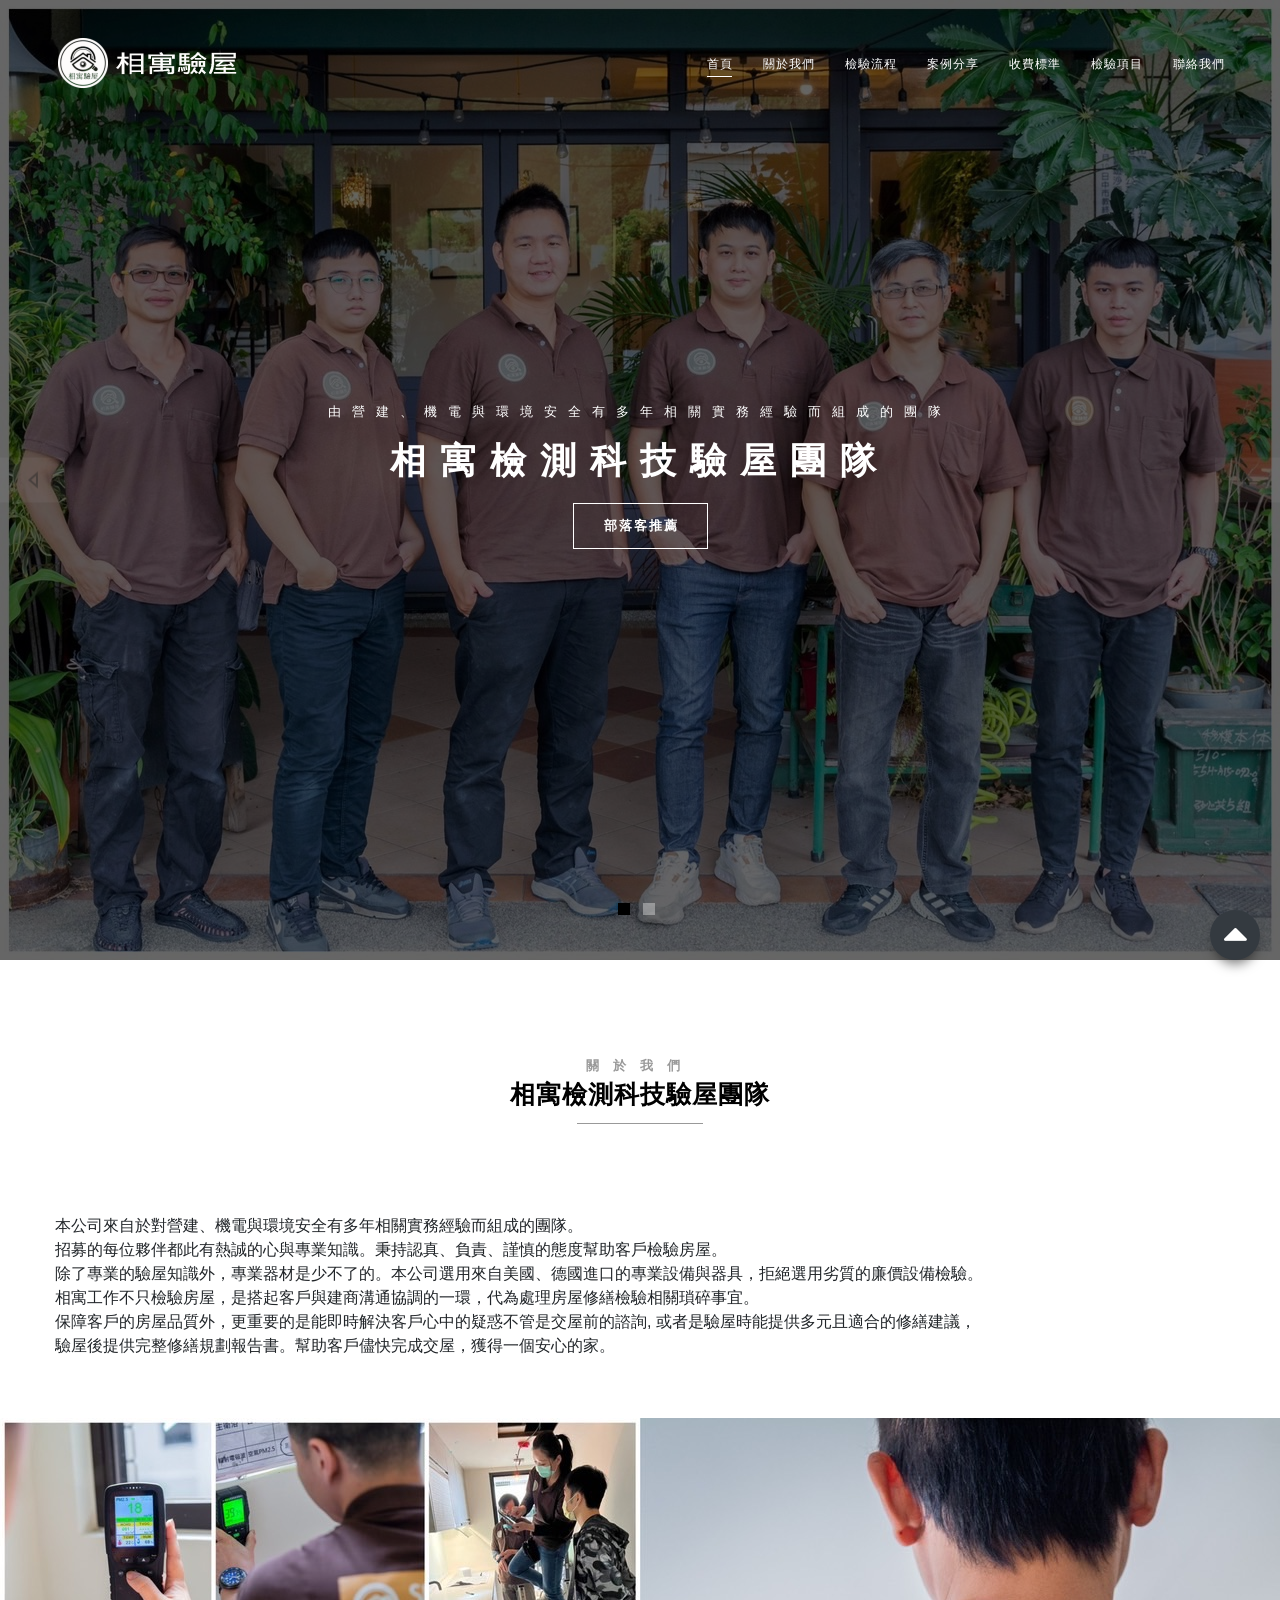
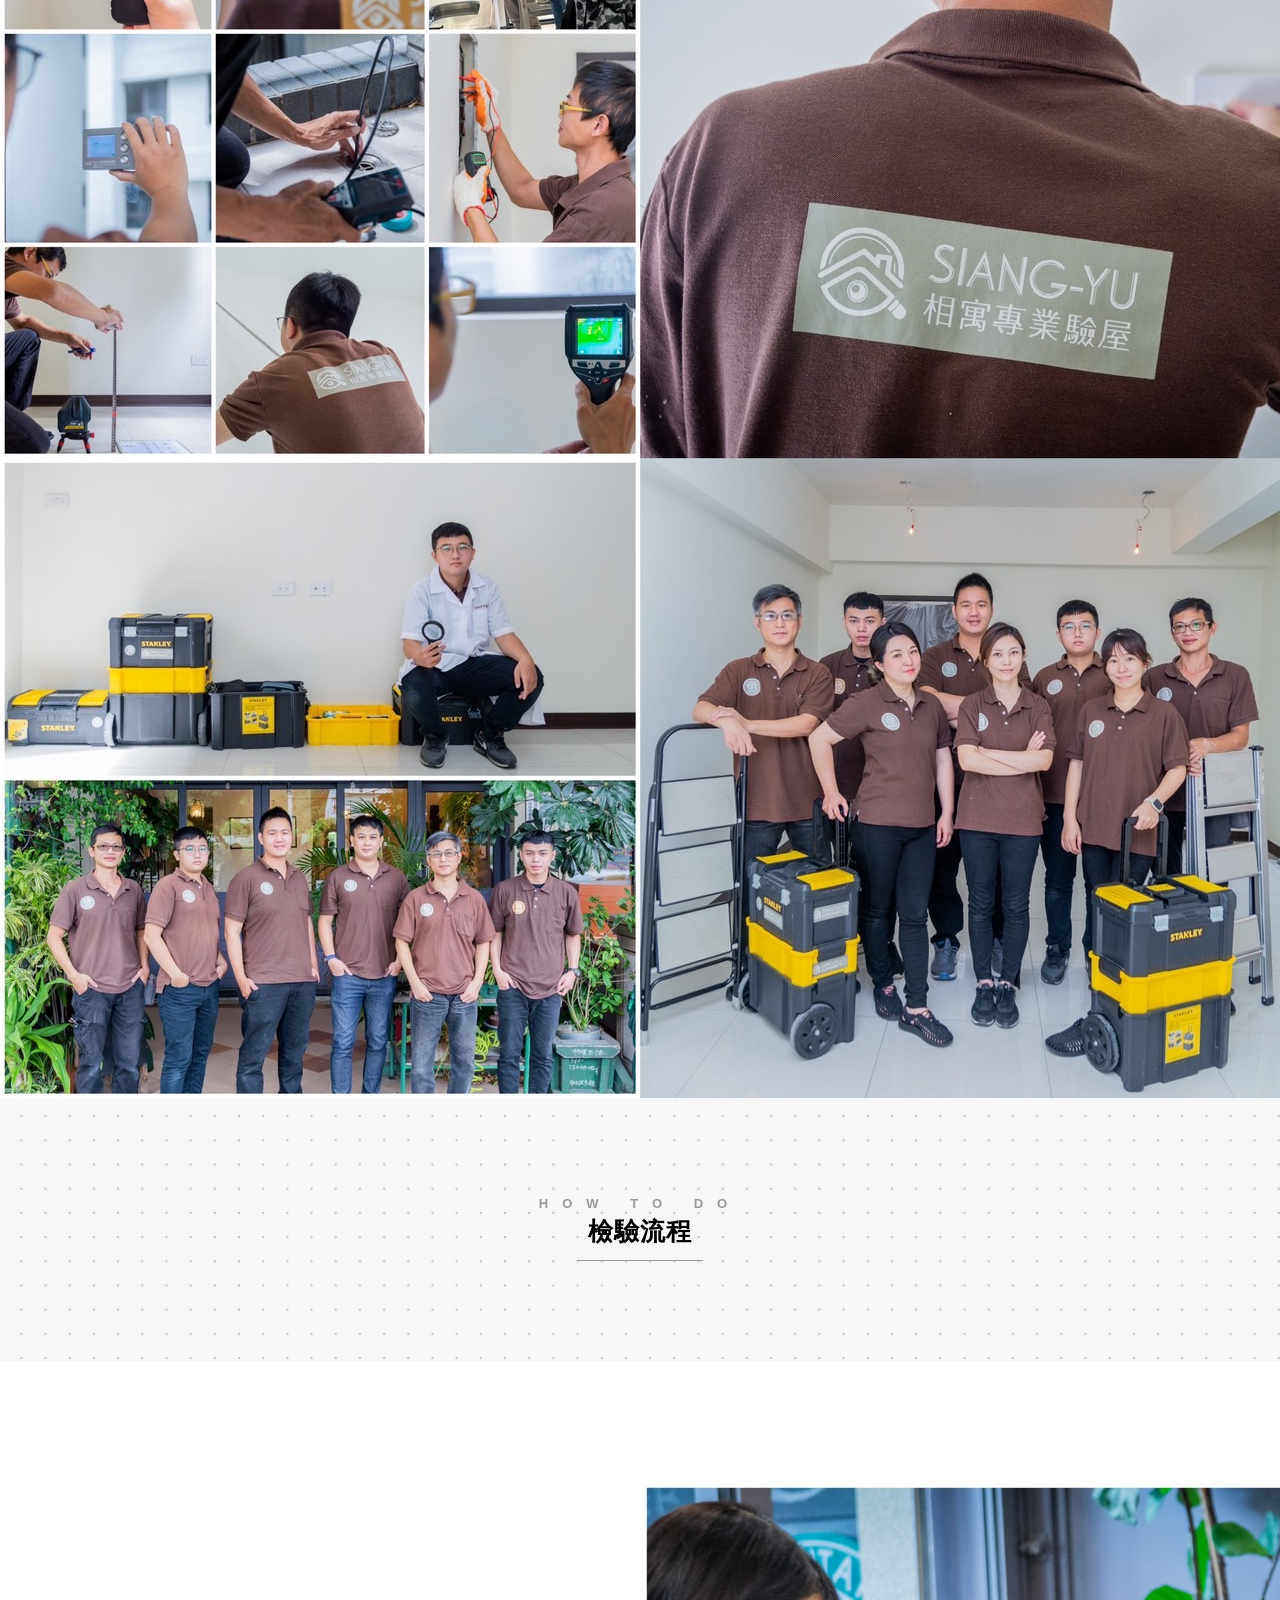
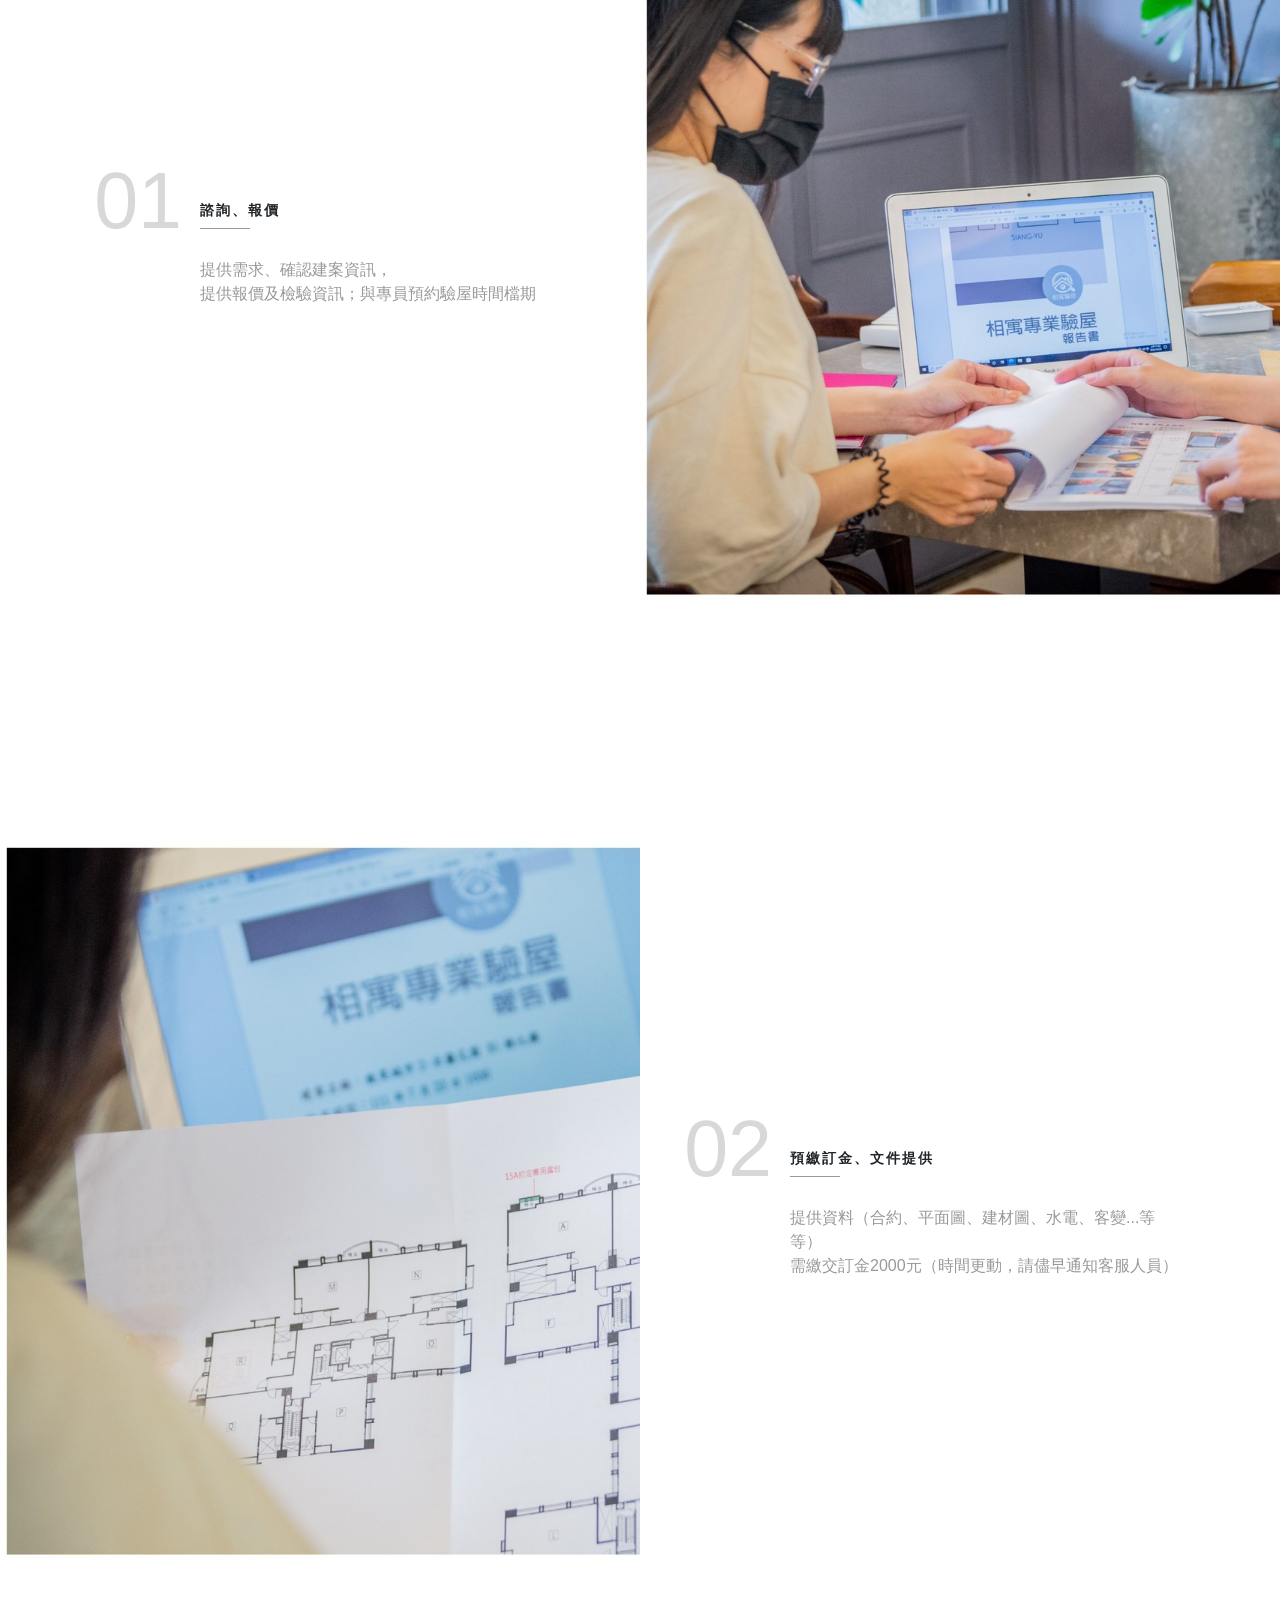
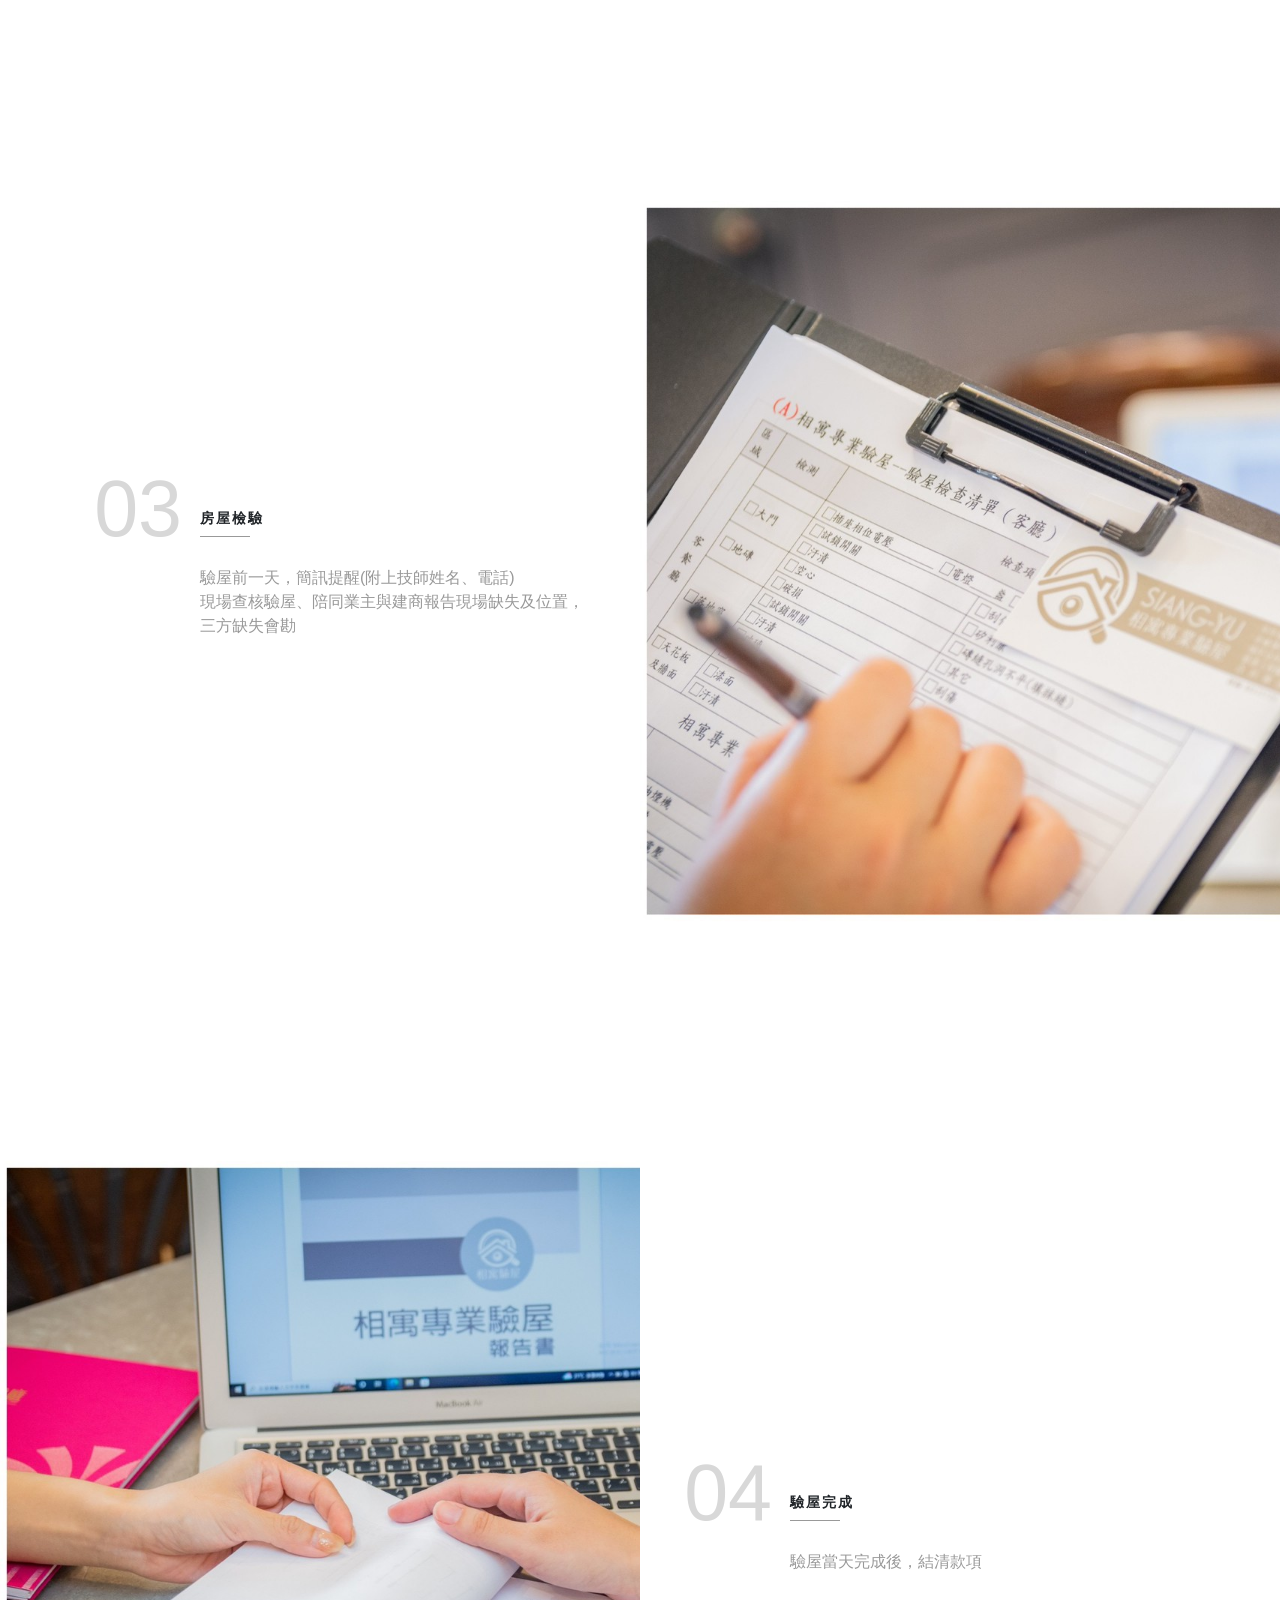
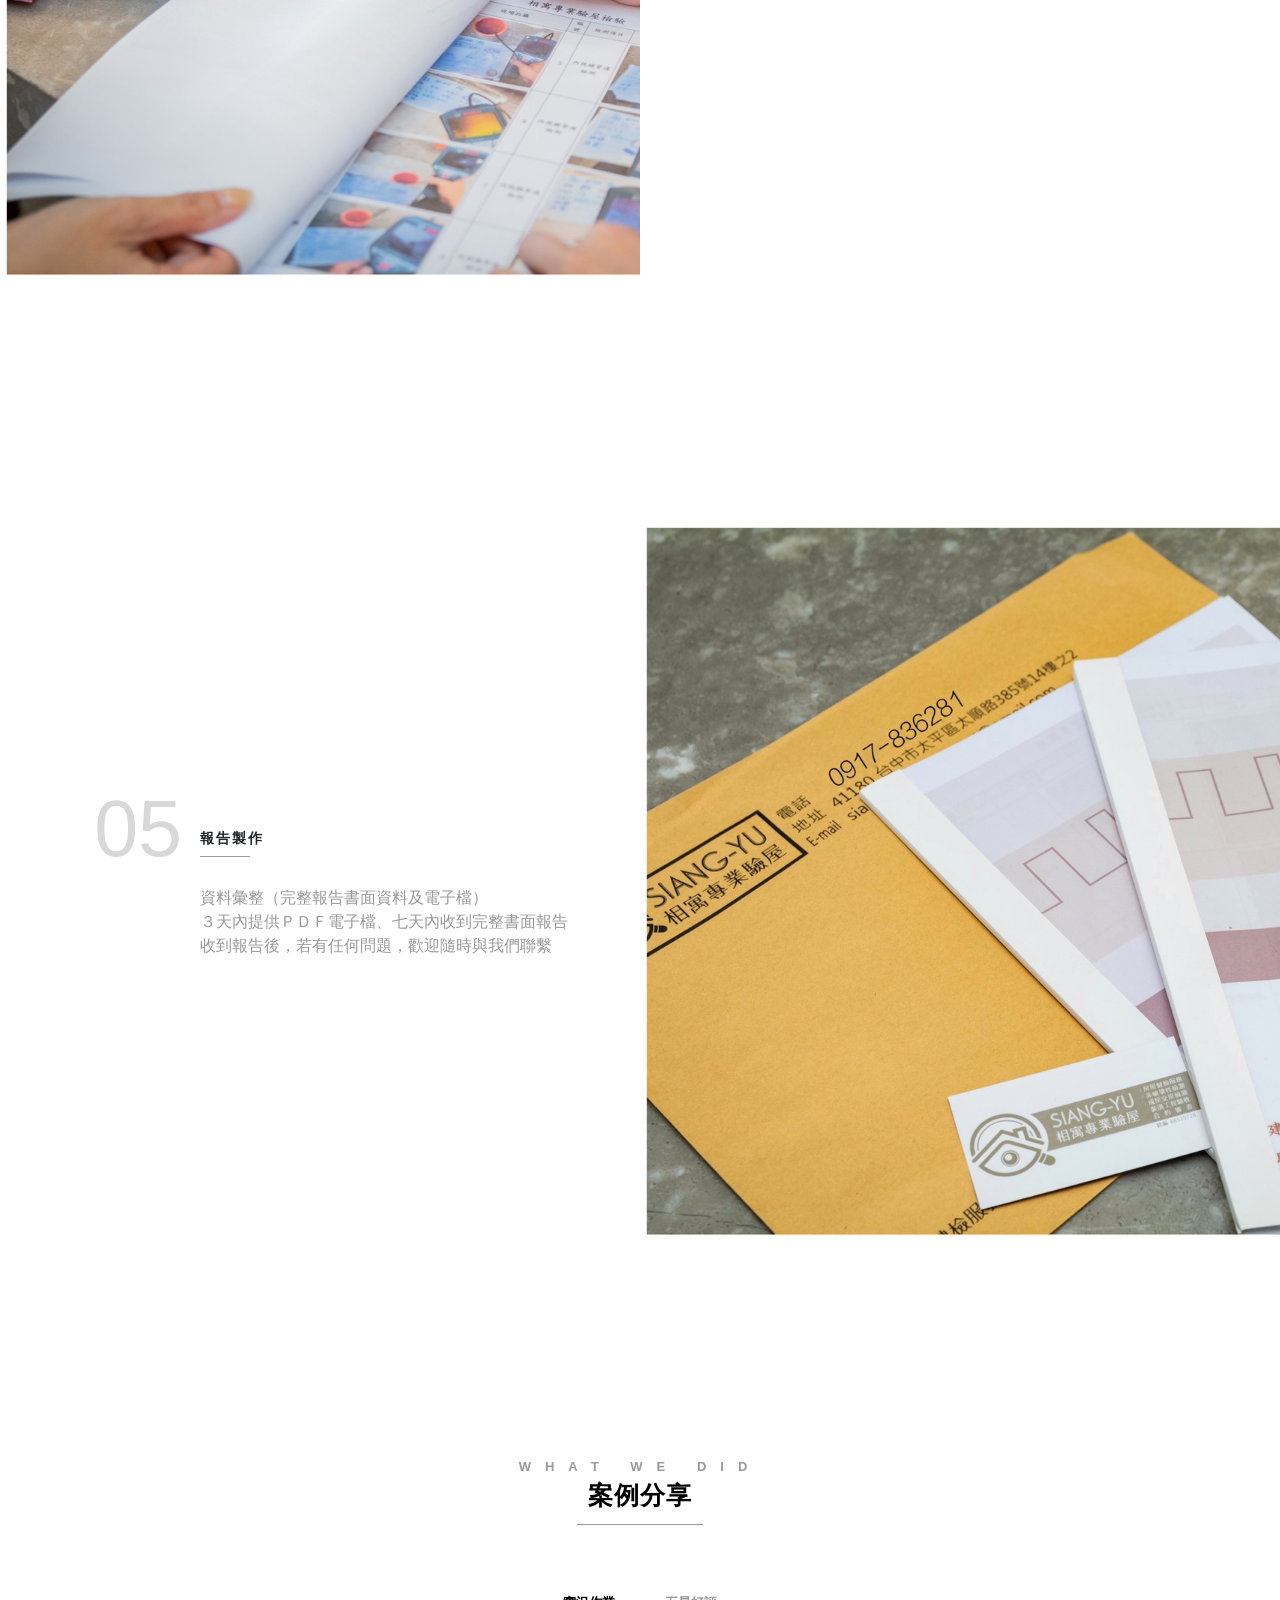
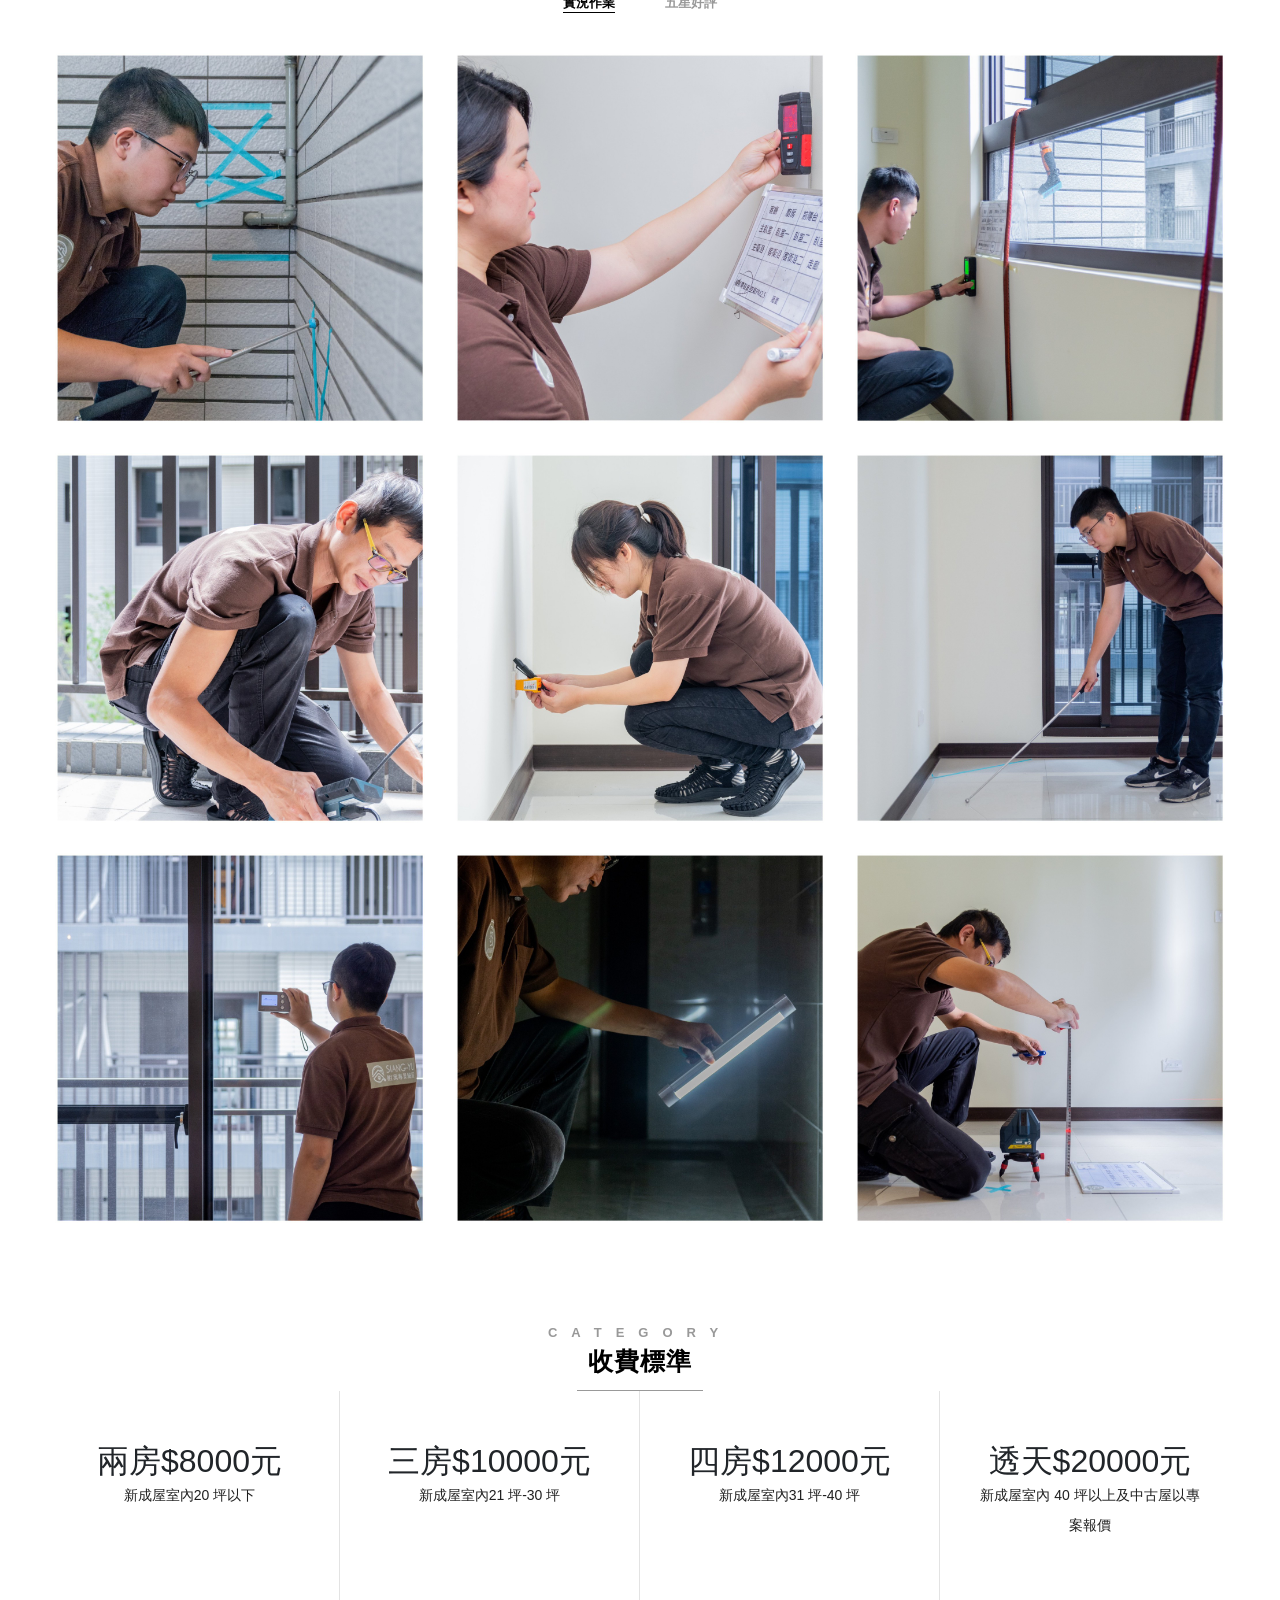
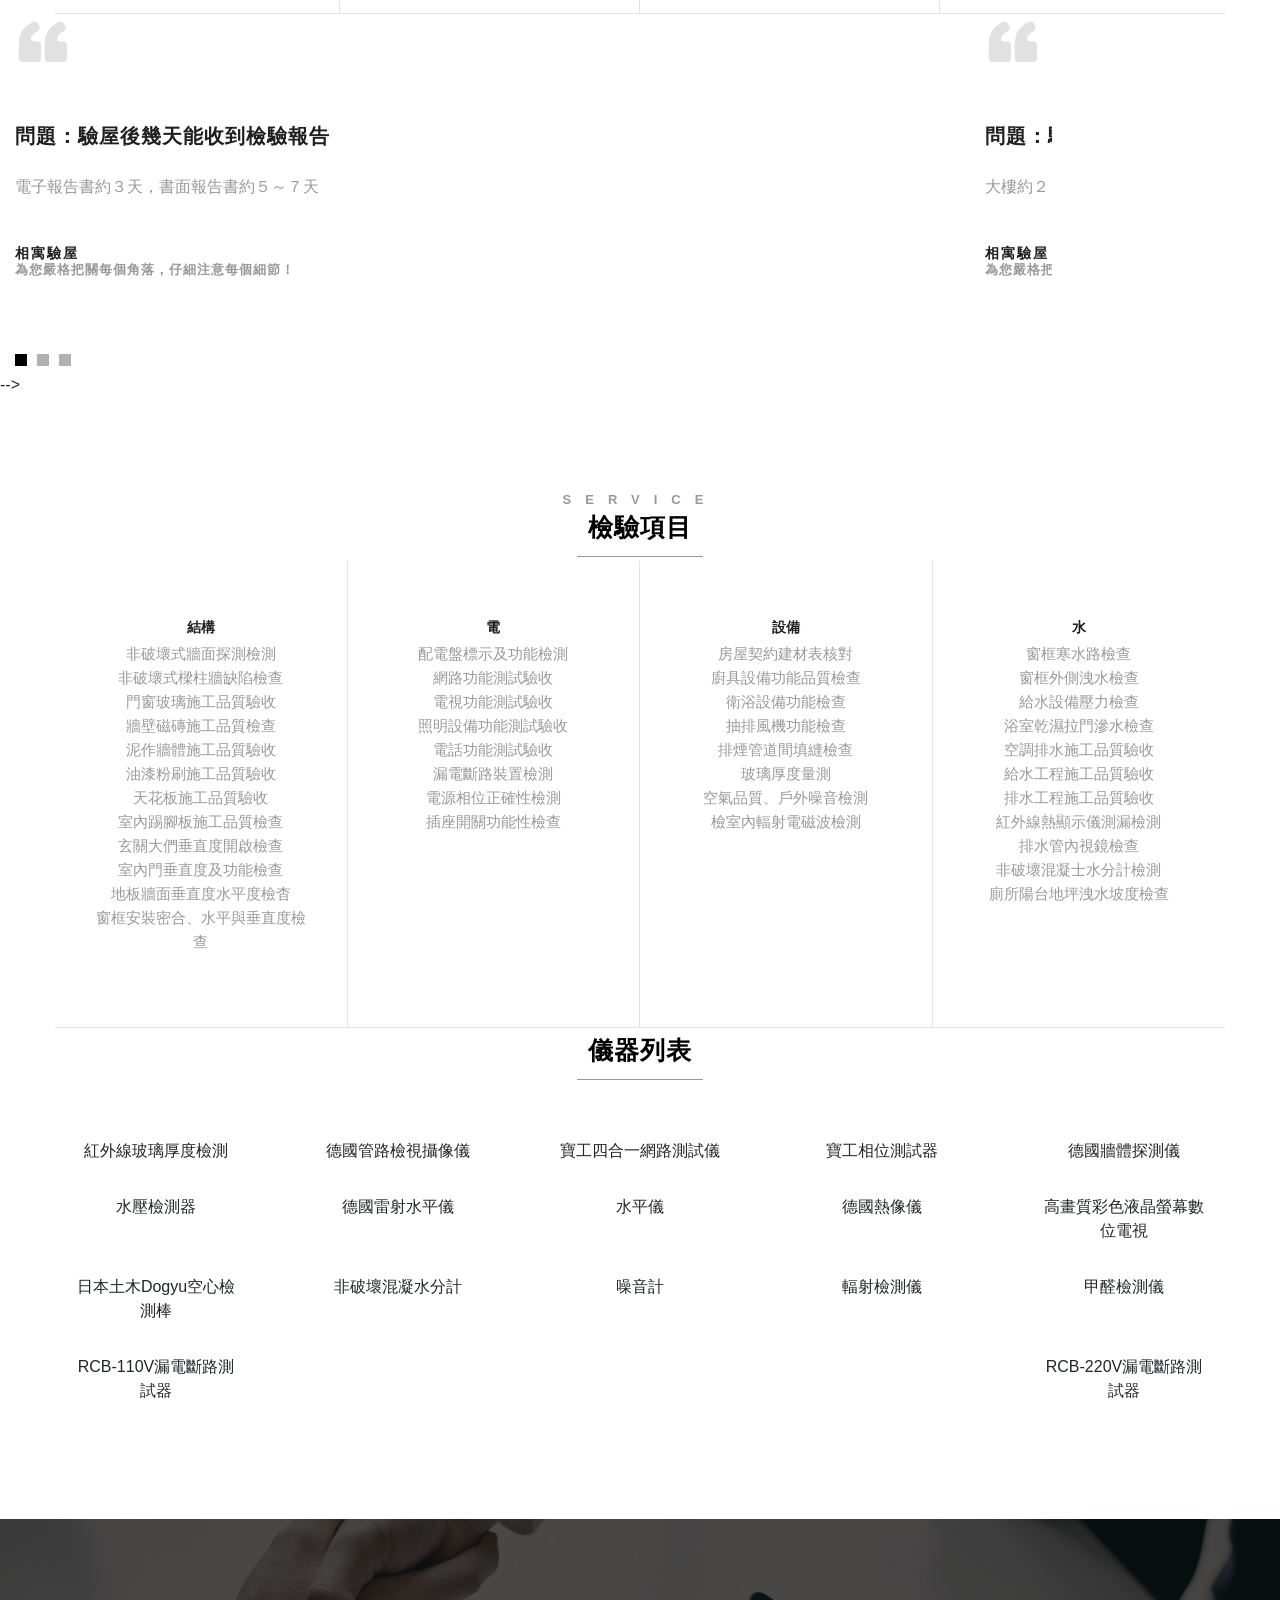
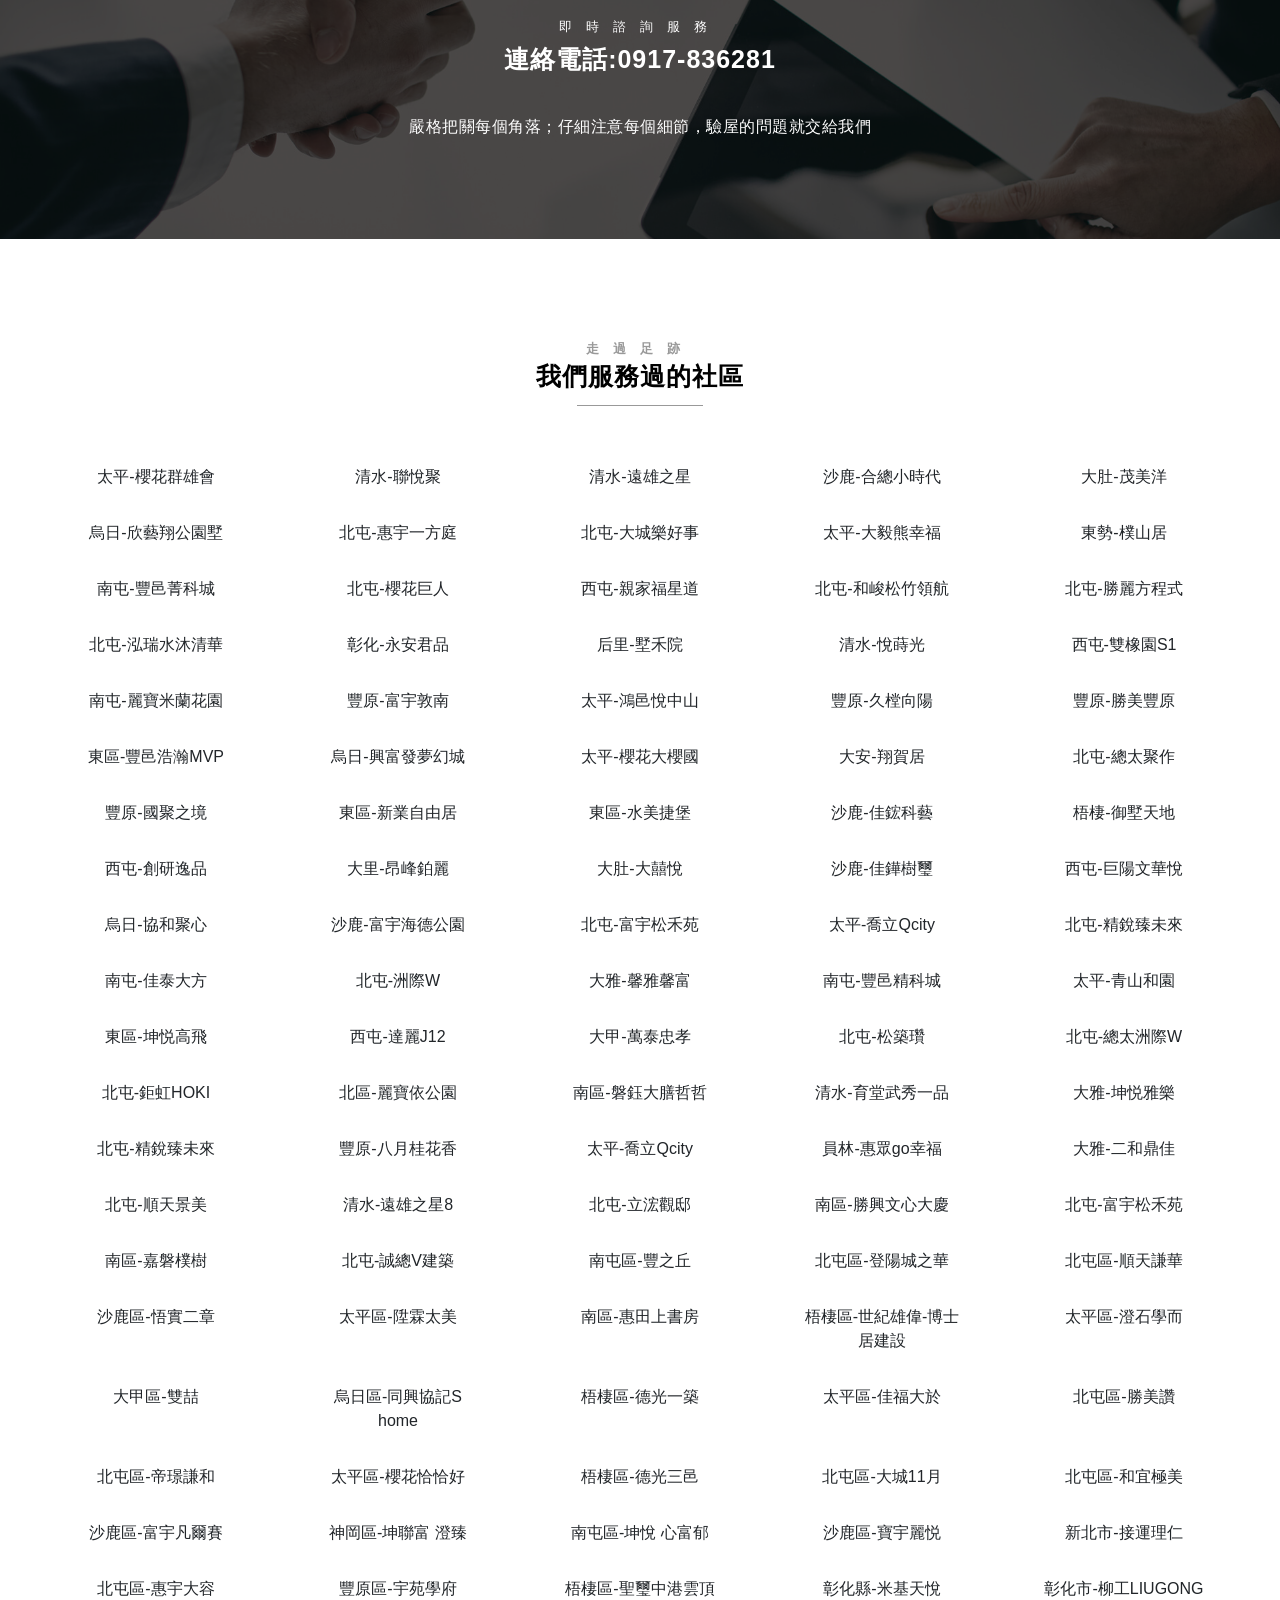
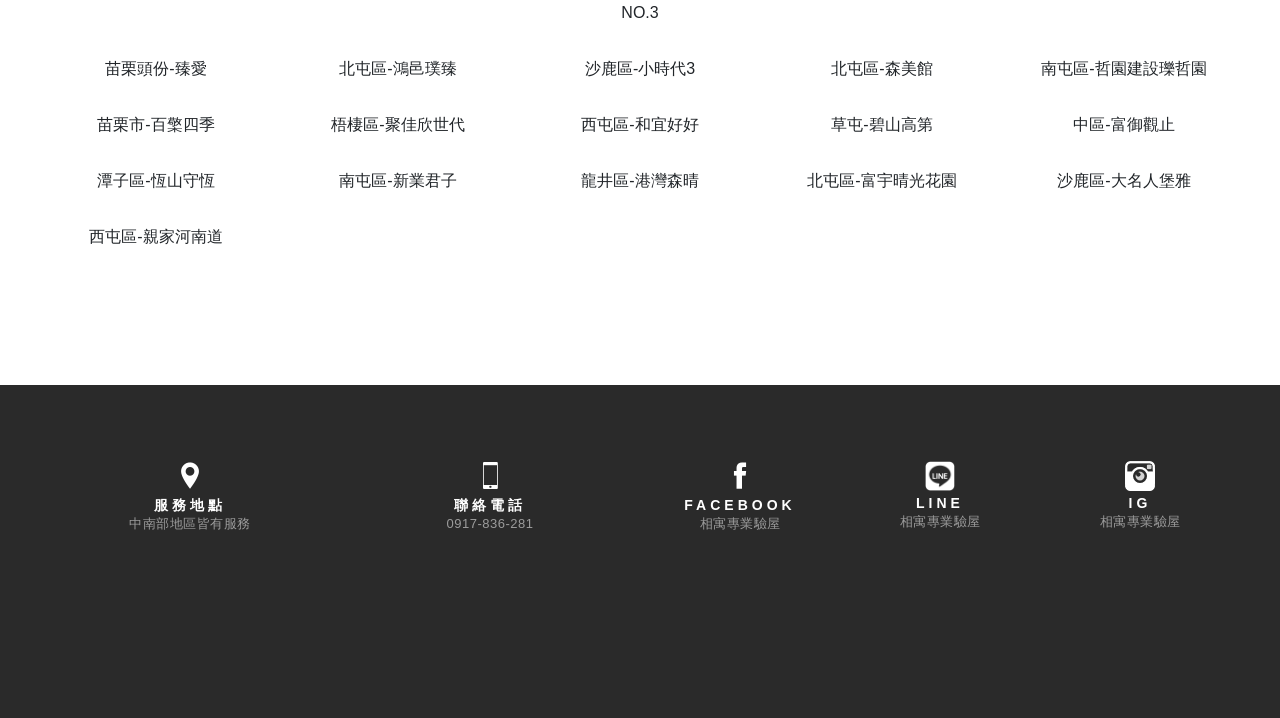
==== index.html @ d2842e8f "FAQ" ====
<!DOCTYPE html>
<!-- saved from url=(0022)index.html -->
<html lang="zh-Hant"><!-- Mirrored from envato.tanim.me/mojo/ by HTTrack Website Copier/3.x [XR&CO'2014], Fri, 19 Aug 2022 00:43:31 GMT --><head><meta http-equiv="Content-Type" content="text/html; charset=UTF-8">
        
        <meta name="viewport" content="width=device-width, initial-scale=1, shrink-to-fit=no">
        <meta name="description" content="Mojo - Bootstrap 4 Multipurpose One Page Template">
        <meta name="author" content="theme_xpress">
        <title>相寓檢測科技驗屋團隊 - 提供完整修繕規劃報告書，幫助客戶儘快完成交屋，獲得一個安心的家。</title>
        <link rel="shortcut icon" href="assets/images/favicon.png">
    	
    	<!-- google fonts -->
<!--        <link href="https://fonts.googleapis.com/css?family=Montserrat:300,400,500,600,700,800,900|Source+Sans+Pro:300,400,600,700,900" rel="stylesheet">-->
		
		<!-- css libraries -->
        <link href="assets/css/bootstrap.min.css" rel="stylesheet">
        <link href="assets/css/animate.css" rel="stylesheet">
        <link href="assets/css/font-awesome.min.css" rel="stylesheet">
        <link href="assets/css/icofont.min.css" rel="stylesheet">
        <link href="assets/css/owl.carousel.css" rel="stylesheet">
        <link href="assets/css/lightbox.css" rel="stylesheet">
        <link href="assets/css/hamburgers.min.css" rel="stylesheet">

        <!-- main style -->
        <link href="assets/css/style.css" rel="stylesheet">
        <!-- responsive.css -->
        <link href="assets/css/responsive.css" rel="stylesheet">

		<style>
                        [data-bg="1"] {background: url('assets/images/1667212452_422adedbafe2410dba2e.jpg') no-repeat center center;}
                        [data-bg="2"] {background: url('assets/images/1667524570_0deb4f9bc8266ddd2f06.jpg') no-repeat center center;}
            			/*[data-bg="1"] {background: url('/mojo/img/demo/01.jpg') no-repeat center center;}*/
			/*[data-bg="2"] {background: url('/mojo/img/demo/02.jpg') no-repeat center center;}*/
			/*[data-bg="3"] {background: url('/mojo/img/bg/03.jpg') no-repeat center center;}*/
		</style>
        <!-- Google tag (gtag.js) -->
<script async="" src="assets/js/analytics.js"></script>
<script>
  window.dataLayer = window.dataLayer || [];
  function gtag(){dataLayer.push(arguments);}
  gtag('js', new Date());

  gtag('config', 'G-DK1VGLZYZH');
</script>  	</head>

  	<body>
		<!-- page-wrapper start -->
		<div class="page-wrapper">
			<!-- ----------------- -->
			<!-- main-header start -->
			<header class="main-header">
				<div class="container">
					<nav class="navbar navbar-expand-lg main-nav px-0">
					  	<a class="navbar-brand" href="index.html">
<!--					      <img src="/mojo/img/logo.png" alt="Logo">-->
<!--					      <img src="/mojo/img/logo-light.png" alt="LogoLight">-->
<!--							<img height="50" src="logo-white.png" alt="Logo">-->
<!--							<img height="50" src="logo.png" alt="LogoLight">-->
							<img height="50" src="assets/images/1662159247_db817655e605e987bf5d.png" alt="Logo">
<!--							<img height="50" src="/mojo/logo501-white.png" alt="Logo">-->
                            <img height="50" src="assets/images/1662159332_f73fe3589136737a613f.png" alt="Logo">
<!--							<img height="50" src="/mojo/logo501.png" alt="LogoLight">-->
							<!--							<img height="70" src="./LOGO.jpg" alt="Logo">-->
<!--							<img height="70" src="./LOGO.jpg" alt="LogoLight">-->
<!--							<p class="text-white">相寓驗屋</p>-->
					    </a>
					    <button class="hamburger hamburger--collapse navbar-toggler" type="button" data-toggle="collapse" data-target="#mainMenu">
					      <span class="hamburger-box">
					        <span class="hamburger-inner"></span>
					      </span>
					    </button>
					    <div class="collapse navbar-collapse" id="mainMenu">
							<ul class="navbar-nav ml-auto text-uppercase f1">
								<li>
									<a href="#home" rel="m_PageScroll2id" class="_mPS2id-h active active-first">首頁</a>
								</li>
								<li>
									<a href="#about" rel="m_PageScroll2id" class="_mPS2id-h">關於我們</a>
								</li>
								<li>
									<a href="#service" rel="m_PageScroll2id" class="_mPS2id-h">檢驗流程</a>
								</li>
								<li>
									<a href="#Photo" rel="m_PageScroll2id" class="_mPS2id-h">案例分享</a>
								</li>
								<li>
									<a href="#Charge" rel="m_PageScroll2id" class="_mPS2id-h">收費標準</a>
								</li>
								<!-- <li>
									<a href="#Faq" rel="m_PageScroll2id" class="_mPS2id-h">FAQ</a>
								</li> -->
								<li>
									<a href="#Check" rel="m_PageScroll2id" class="_mPS2id-h">檢驗項目</a>
								</li>
								<li>
									<a href="#contact" rel="m_PageScroll2id" class="_mPS2id-h">聯絡我們</a>
								</li>
							</ul>
					    </div>
					</nav>
				</div><!-- /.container -->
			</header>
			<!-- main-header end -->
			<!-- --------------- -->
			
			<!-- ----------- -->
			<!-- #home start -->
			<main class="slider-wrapper _mPS2id-t mPS2id-target mPS2id-target-first mPS2id-target-last" id="home">
				<div id="mainSlider" class="carousel slide carousel-fade slider-content-style slider-home-one">
					<ol class="carousel-indicators">
                                                    <li data-target="#mainSlider" data-slide-to="1" class="active"></li>
                                                    <li data-target="#mainSlider" data-slide-to="2" class=""></li>
                        <!--						<li data-target="#mainSlider" data-slide-to="1"></li>-->
<!--						<li data-target="#mainSlider" data-slide-to="2"></li>-->
					</ol>
			        <!-- Wrapper for slides -->
			        <div class="carousel-inner text-center text-uppercase f1">
                                                <div class="carousel-item active" data-bg="1">
			                <div class="container h-100">
			                    <div class="row h-100 align-items-center justify-content-center">
			                        <div class="crop text-white">
			                            <div class="bannerContent">
			                                <h2 data-animation="animated fadeInUp" class="">由營建、機電與環境安全有多年相關實務經驗而組成的團隊</h2>
			                                <h1 data-animation="animated fadeInUp" class="">相寓檢測科技驗屋團隊</h1>
                                            			                                <a href="https://m.facebook.com/story.php?story_fbid=pfbid02oeixtHZLQkJxxKW44xfa4oStdt2aNV95cpKdHxC4Jwp9Q5JgPvAaxToG2g5pAQX6l&amp;id=100063771187548" rel="m_PageScroll2id" data-animation="animated fadeInUp" class="thm-btn text-white f2 fw-7">部落客推薦</a>
			                                                                        </div>
			                        </div>
			                    </div>
			                </div>
			            </div><!-- /.carousel-item -->
                                                <div class="carousel-item" data-bg="2">
			                <div class="container h-100">
			                    <div class="row h-100 align-items-center justify-content-center">
			                        <div class="crop text-white">
			                            <div class="bannerContent">
			                                <h2 data-animation="animated fadeInUp" class="">相寓專業驗屋  透過專業儀器檢驗</h2>
			                                <h1 data-animation="animated fadeInUp" class=""> 為您的房屋做詳細的「健康檢查」</h1>
                                            			                                <a href="https://m.facebook.com/100064128938359/posts/pfbid09fRxHW72bzw4TgjpFhaDXrCnGTLnT8og99Gk4GmKSwFTLbnhsYscK2WDTehpAc57l/?d=n&amp;mibextid=qC1gEa" rel="m_PageScroll2id" data-animation="animated fadeInUp" class="thm-btn text-white f2 fw-7">Podcast訪談-驗屋大小事</a>
			                                                                        </div>
			                        </div>
			                    </div>
			                </div>
			            </div><!-- /.carousel-item -->
                        
			        <a class="carousel-control-prev" href="#mainSlider" role="button" data-slide="prev">
			            <img src="assets/images/prev.png" alt="previous">
			        </a>
			        <a class="carousel-control-next" href="#mainSlider" role="button" data-slide="next">
			            <img src="assets/images/next.png" alt="next">
			        </a>
				</div>
			</div></main>
			<!-- #home end -->
			<!-- --------- -->
			
			<!-- ------------ -->
			<!-- #about start -->
			<div class="about _mPS2id-t" id="about">
				<div class="container">
					<div class="row">
						<div class="col-12">
							<header class="secHeader">
								<p>關於我們</p>
								<h1>相寓檢測科技驗屋團隊</h1>
							</header>
						</div><!-- /.col-12 -->
						<div class="col-12">
							<section class="crop">
								<article class="">
                                    本公司來自於對營建、機電與環境安全有多年相關實務經驗而組成的團隊。<br>
招募的每位夥伴都此有熱誠的心與專業知識。秉持認真、負責、謹慎的態度幫助客戶檢驗房屋。<br>
除了專業的驗屋知識外，專業器材是少不了的。本公司選用來自美國、德國進口的專業設備與器具，拒絕選用劣質的廉價設備檢驗。<br>
相寓工作不只檢驗房屋，是搭起客戶與建商溝通協調的一環，代為處理房屋修繕檢驗相關瑣碎事宜。<br>
保障客戶的房屋品質外，更重要的是能即時解決客戶心中的疑惑不管是交屋前的諮詢, 或者是驗屋時能提供多元且適合的修繕建議，<br>
驗屋後提供完整修繕規劃報告書。幫助客戶儘快完成交屋，獲得一個安心的家。<!--									<p class="text-center text-sm-left">本公司來自於對營建、機電與環境安全有多年相關實務經驗而組成的團隊。</p>-->
<!--									<ul>-->
<!--										<li>本公司來自於對營建、機電與環境安全有多年相關實務經驗而組成的團隊。</li>-->
<!--										<li>招募的每位夥伴都此有熱誠的心與專業知識。秉持認真、負責、謹慎的態度幫助客戶檢驗房屋。</li>-->
<!--										<li>除了專業的驗屋知識外，專業器材是少不了的。本公司選用來自美國、德國進口的專業設備與器具，拒絕選用劣質的廉價設備檢驗。</li>-->
<!--										<li>相寓工作不只檢驗房屋，是搭起客戶與建商溝通協調的一環，代為處理房屋修繕檢驗相關瑣碎事宜。保障客戶的房屋品質外，更重要的是能即時解決客戶心中的疑惑不管是交屋前的諮詢, 或者是驗屋時能提供多元且適合的修繕建議，驗屋後提供完整修繕規劃報告書。幫助客戶儘快完成交屋，獲得一個安心的家。</li>-->
<!--									</ul>-->
								</article>
							</section>
						</div>



					</div><!-- /.row -->
				</div><!-- /.container -->
				<div class="text-center">
					<img src="assets/images/1667525169_26660c870bf197870361.jpg" alt="about us">
				</div><!-- /.text-center -->
			</div><!-- /.about -->
			<!-- #about end -->
			<!-- ---------- -->

			<!-- -------------- -->
			<!-- #service start -->
			<div class="service _mPS2id-t" id="service">
				<header>
					<div class="secHeader">
						<p>how to do</p>
						<h1>檢驗流程</h1>
					</div>
				</header><!-- /.secHeader -->
                                                        <section class="service-block">
                    <div class="container-fluid px-0">
                        <div class="row">
                            <div class="col-lg-6 bg-white pr-0 d-flex align-items-center crop">
                                <div class="singleService wow fadeInLeft" data-wow-duration="1.8s">
                                    <header>
                                        <span class="f2">01</span>
                                        <h2 class="f1 fw-7 text-uppercase">諮詢、報價</h2>
                                    </header>
                                    <p class="f2">提供需求、確認建案資訊，<br>
提供報價及檢驗資訊；與專員預約驗屋時間檔期</p>
                                    <!--									<a href="#" class="f2 text-uppercase">read more</a>-->
                                </div><!-- /.singleService -->
                            </div><!-- /.col-lg-6 -->
                            <div class="col-lg-6 col-md-12 pl-0 img-box">
                                <img src="assets/images/1667210499_25cda6a9f8f459bdd42d.jpg" alt="Service">
                            </div><!-- /.col-md-12 -->
                        </div><!-- /.row -->
                    </div><!-- /.container -->
                </section><!-- /.service-block -->
                                                            				<section class="service-block">
					<div class="container-fluid px-0">
						<div class="row">
							<div class="col-lg-6 col-md-12 pr-0 img-box order-2 order-lg-1">
								<img src="assets/images/1667210517_aab3d136802f8dd6fc7a.jpg" alt="Service">
							</div><!-- /.col-md-12 -->

							<div class="col-lg-6 bg-white pl-0 d-flex align-items-center order-1 order-lg-2 crop">
								<div class="singleService wow fadeInRight" data-wow-duration="1.8s">
									<header>
										<span class="f2">02</span>
										<h2 class="f1 fw-7 text-uppercase">預繳訂金、文件提供</h2>
									</header>
									<p class="f2">提供資料（合約、平面圖、建材圖、水電、客變...等等）<br>
需繳交訂金2000元（時間更動，請儘早通知客服人員）</p>
<!--									<a href="#" class="f2 text-uppercase">read more</a>-->
								</div><!-- /.singleService -->
							</div><!-- /.col-lg-6 -->
						</div><!-- /.row -->
					</div><!-- /.container -->
				</section><!-- /.service-block -->
                                                                            <section class="service-block">
                    <div class="container-fluid px-0">
                        <div class="row">
                            <div class="col-lg-6 bg-white pr-0 d-flex align-items-center crop">
                                <div class="singleService wow fadeInLeft" data-wow-duration="1.8s">
                                    <header>
                                        <span class="f2">03</span>
                                        <h2 class="f1 fw-7 text-uppercase">房屋檢驗</h2>
                                    </header>
                                    <p class="f2">驗屋前一天，簡訊提醒(附上技師姓名、電話)<br>
現場查核驗屋、陪同業主與建商報告現場缺失及位置，三方缺失會勘</p>
                                    <!--									<a href="#" class="f2 text-uppercase">read more</a>-->
                                </div><!-- /.singleService -->
                            </div><!-- /.col-lg-6 -->
                            <div class="col-lg-6 col-md-12 pl-0 img-box">
                                <img src="assets/images/1667210535_36c7c9bb922143ad4f25.jpg" alt="Service">
                            </div><!-- /.col-md-12 -->
                        </div><!-- /.row -->
                    </div><!-- /.container -->
                </section><!-- /.service-block -->
                                                            				<section class="service-block">
					<div class="container-fluid px-0">
						<div class="row">
							<div class="col-lg-6 col-md-12 pr-0 img-box order-2 order-lg-1">
								<img src="assets/images/1667210549_405ee6d4b4a5f304a9b2.jpg" alt="Service">
							</div><!-- /.col-md-12 -->

							<div class="col-lg-6 bg-white pl-0 d-flex align-items-center order-1 order-lg-2 crop">
								<div class="singleService wow fadeInRight" data-wow-duration="1.8s">
									<header>
										<span class="f2">04</span>
										<h2 class="f1 fw-7 text-uppercase">驗屋完成</h2>
									</header>
									<p class="f2">驗屋當天完成後，結清款項</p>
<!--									<a href="#" class="f2 text-uppercase">read more</a>-->
								</div><!-- /.singleService -->
							</div><!-- /.col-lg-6 -->
						</div><!-- /.row -->
					</div><!-- /.container -->
				</section><!-- /.service-block -->
                                                                            <section class="service-block">
                    <div class="container-fluid px-0">
                        <div class="row">
                            <div class="col-lg-6 bg-white pr-0 d-flex align-items-center crop">
                                <div class="singleService wow fadeInLeft" data-wow-duration="1.8s">
                                    <header>
                                        <span class="f2">05</span>
                                        <h2 class="f1 fw-7 text-uppercase">報告製作</h2>
                                    </header>
                                    <p class="f2">資料彙整（完整報告書面資料及電子檔）<br>
３天內提供ＰＤＦ電子檔、七天內收到完整書面報告<br>
收到報告後，若有任何問題，歡迎隨時與我們聯繫</p>
                                    <!--									<a href="#" class="f2 text-uppercase">read more</a>-->
                                </div><!-- /.singleService -->
                            </div><!-- /.col-lg-6 -->
                            <div class="col-lg-6 col-md-12 pl-0 img-box">
                                <img src="assets/images/1667210561_5b12485366880e3b1a3b.jpg" alt="Service">
                            </div><!-- /.col-md-12 -->
                        </div><!-- /.row -->
                    </div><!-- /.container -->
                </section><!-- /.service-block -->
                                    			</div>
			<!-- #service end -->
			<!-- ------------ -->

			<!-- -------------- -->
			<!-- #Photo start -->
			<div class="project text-uppercase text-center _mPS2id-t" id="Photo">
				<div class="container">
					<div class="row">
						<div class="col-12">
							<header class="secHeader">
								<p>what we did</p>
								<h1>案例分享</h1>
							</header>
						</div><!-- /.col-12 -->
						<div class="col-12">
							<!-- filter-list start -->
							<ul class="filter-list f2 text-center text-uppercase">
<!--								<li class="filter active" data-filter="all">全部</li>-->
                                                                    <li class="filter active" data-filter="1">實況作業</li>
                                                                    <li class="filter " data-filter="2">五星好評</li>
                                <!--								<li class="filter" data-filter="1">實況作業</li>-->
<!--								<li class="filter" data-filter="2">五星好評</li>-->
<!--								<li class="filter" data-filter="3">graphic design</li>-->
							</ul>
							<!-- filter-list end -->
						</div><!-- /.col-12 -->
						<!-- projects start -->
						<div class="filtr-container d-flex col-12" style="padding: 0px; position: relative; width: 100%; display: flex; flex-wrap: wrap; height: 1200px;">
                            							<div class="col-md-6 col-lg-4 filtr-item filteredOut" data-category="2" data-sort="value" style="opacity: 0; transform: scale(0.5) translate3d(0px, 0px, 0px); backface-visibility: hidden; perspective: 1000px; transform-style: preserve-3d; position: absolute; transition: 0.5s ease-out; z-index: -1000;">
								<div class="project-container">
									<figure>
										<img src="assets/images/1662611879_339de5ae788eb3c37ecd.jpg" alt="project thumb">
										<figcaption>
											<h2>
												<a href="" class="f1 fw-7"></a>
											</h2>
											<p class="f2"></p>
											<i>
												<a href="assets/images/1662611879_339de5ae788eb3c37ecd.jpg" class="icofont-plus-circle" rel="lightbox" data-lightbox="project-thumb"></a>
											</i>
										</figcaption>
									</figure>
								</div>
							</div>
                            							<div class="col-md-6 col-lg-4 filtr-item" data-category="1" data-sort="value" style="opacity: 1; transform: scale(1) translate3d(0px, 0px, 0px); backface-visibility: hidden; perspective: 1000px; transform-style: preserve-3d; position: absolute; transition: 0.5s ease-out;">
								<div class="project-container">
									<figure>
										<img src="assets/images/1667210116_03804aeffede1f89e0b3.jpg" alt="project thumb">
										<figcaption>
											<h2>
												<a href="" class="f1 fw-7"></a>
											</h2>
											<p class="f2"></p>
											<i>
												<a href="assets/images/1667210116_03804aeffede1f89e0b3.jpg" class="icofont-plus-circle" rel="lightbox" data-lightbox="project-thumb"></a>
											</i>
										</figcaption>
									</figure>
								</div>
							</div>
                            							<div class="col-md-6 col-lg-4 filtr-item" data-category="1" data-sort="value" style="opacity: 1; transform: scale(1) translate3d(400px, 0px, 0px); backface-visibility: hidden; perspective: 1000px; transform-style: preserve-3d; position: absolute; transition: 0.5s ease-out;">
								<div class="project-container">
									<figure>
										<img src="assets/images/1667209359_0b2e020a95cfa4e7a79c.jpg" alt="project thumb">
										<figcaption>
											<h2>
												<a href="" class="f1 fw-7"></a>
											</h2>
											<p class="f2"></p>
											<i>
												<a href="assets/images/1667209359_0b2e020a95cfa4e7a79c.jpg" class="icofont-plus-circle" rel="lightbox" data-lightbox="project-thumb"></a>
											</i>
										</figcaption>
									</figure>
								</div>
							</div>
                            							<div class="col-md-6 col-lg-4 filtr-item" data-category="1" data-sort="value" style="opacity: 1; transform: scale(1) translate3d(800px, 0px, 0px); backface-visibility: hidden; perspective: 1000px; transform-style: preserve-3d; position: absolute; transition: 0.5s ease-out;">
								<div class="project-container">
									<figure>
										<img src="assets/images/1667209346_6823d5905fca451035aa.jpg" alt="project thumb">
										<figcaption>
											<h2>
												<a href="" class="f1 fw-7"></a>
											</h2>
											<p class="f2"></p>
											<i>
												<a href="assets/images/1667209346_6823d5905fca451035aa.jpg" class="icofont-plus-circle" rel="lightbox" data-lightbox="project-thumb"></a>
											</i>
										</figcaption>
									</figure>
								</div>
							</div>
                            							<div class="col-md-6 col-lg-4 filtr-item" data-category="1" data-sort="value" style="opacity: 1; transform: scale(1) translate3d(0px, 400px, 0px); backface-visibility: hidden; perspective: 1000px; transform-style: preserve-3d; position: absolute; transition: 0.5s ease-out;">
								<div class="project-container">
									<figure>
										<img src="assets/images/1667209301_591de41cfd2092ed9fbc.jpg" alt="project thumb">
										<figcaption>
											<h2>
												<a href="" class="f1 fw-7"></a>
											</h2>
											<p class="f2"></p>
											<i>
												<a href="assets/images/1667209301_591de41cfd2092ed9fbc.jpg" class="icofont-plus-circle" rel="lightbox" data-lightbox="project-thumb"></a>
											</i>
										</figcaption>
									</figure>
								</div>
							</div>
                            							<div class="col-md-6 col-lg-4 filtr-item" data-category="1" data-sort="value" style="opacity: 1; transform: scale(1) translate3d(400px, 400px, 0px); backface-visibility: hidden; perspective: 1000px; transform-style: preserve-3d; position: absolute; transition: 0.5s ease-out;">
								<div class="project-container">
									<figure>
										<img src="assets/images/1667209274_a639f04429013a8b3bd3.jpg" alt="project thumb">
										<figcaption>
											<h2>
												<a href="" class="f1 fw-7"></a>
											</h2>
											<p class="f2"></p>
											<i>
												<a href="assets/images/1667209274_a639f04429013a8b3bd3.jpg" class="icofont-plus-circle" rel="lightbox" data-lightbox="project-thumb"></a>
											</i>
										</figcaption>
									</figure>
								</div>
							</div>
                            							<div class="col-md-6 col-lg-4 filtr-item" data-category="1" data-sort="value" style="opacity: 1; transform: scale(1) translate3d(800px, 400px, 0px); backface-visibility: hidden; perspective: 1000px; transform-style: preserve-3d; position: absolute; transition: 0.5s ease-out;">
								<div class="project-container">
									<figure>
										<img src="assets/images/1667209246_fd28a657e8e696e65718.jpg" alt="project thumb">
										<figcaption>
											<h2>
												<a href="" class="f1 fw-7"></a>
											</h2>
											<p class="f2"></p>
											<i>
												<a href="assets/images/1667209246_fd28a657e8e696e65718.jpg" class="icofont-plus-circle" rel="lightbox" data-lightbox="project-thumb"></a>
											</i>
										</figcaption>
									</figure>
								</div>
							</div>
                            							<div class="col-md-6 col-lg-4 filtr-item filteredOut" data-category="2" data-sort="value" style="opacity: 0; transform: scale(0.5) translate3d(0px, 0px, 0px); backface-visibility: hidden; perspective: 1000px; transform-style: preserve-3d; position: absolute; transition: 0.5s ease-out; z-index: -1000;">
								<div class="project-container">
									<figure>
										<img src="assets/images/1662612989_aca5eb1540b177d473be.jpg" alt="project thumb">
										<figcaption>
											<h2>
												<a href="" class="f1 fw-7"></a>
											</h2>
											<p class="f2"></p>
											<i>
												<a href="assets/images/1662612989_aca5eb1540b177d473be.jpg" class="icofont-plus-circle" rel="lightbox" data-lightbox="project-thumb"></a>
											</i>
										</figcaption>
									</figure>
								</div>
							</div>
                            							<div class="col-md-6 col-lg-4 filtr-item filteredOut" data-category="2" data-sort="value" style="opacity: 0; transform: scale(0.5) translate3d(0px, 0px, 0px); backface-visibility: hidden; perspective: 1000px; transform-style: preserve-3d; position: absolute; transition: 0.5s ease-out; z-index: -1000;">
								<div class="project-container">
									<figure>
										<img src="assets/images/1662612974_1c8072672b96c6ebe50d.jpg" alt="project thumb">
										<figcaption>
											<h2>
												<a href="" class="f1 fw-7"></a>
											</h2>
											<p class="f2"></p>
											<i>
												<a href="assets/images/1662612974_1c8072672b96c6ebe50d.jpg" class="icofont-plus-circle" rel="lightbox" data-lightbox="project-thumb"></a>
											</i>
										</figcaption>
									</figure>
								</div>
							</div>
                            							<div class="col-md-6 col-lg-4 filtr-item filteredOut" data-category="2" data-sort="value" style="opacity: 0; transform: scale(0.5) translate3d(0px, 0px, 0px); backface-visibility: hidden; perspective: 1000px; transform-style: preserve-3d; position: absolute; transition: 0.5s ease-out; z-index: -1000;">
								<div class="project-container">
									<figure>
										<img src="assets/images/1662612955_88d59f46e7d80151b5f0.jpg" alt="project thumb">
										<figcaption>
											<h2>
												<a href="" class="f1 fw-7"></a>
											</h2>
											<p class="f2"></p>
											<i>
												<a href="assets/images/1662612955_88d59f46e7d80151b5f0.jpg" class="icofont-plus-circle" rel="lightbox" data-lightbox="project-thumb"></a>
											</i>
										</figcaption>
									</figure>
								</div>
							</div>
                            							<div class="col-md-6 col-lg-4 filtr-item filteredOut" data-category="2" data-sort="value" style="opacity: 0; transform: scale(0.5) translate3d(0px, 0px, 0px); backface-visibility: hidden; perspective: 1000px; transform-style: preserve-3d; position: absolute; transition: 0.5s ease-out; z-index: -1000;">
								<div class="project-container">
									<figure>
										<img src="assets/images/1662612938_83171c928fcc7ff1353a.jpg" alt="project thumb">
										<figcaption>
											<h2>
												<a href="" class="f1 fw-7"></a>
											</h2>
											<p class="f2"></p>
											<i>
												<a href="assets/images/1662612938_83171c928fcc7ff1353a.jpg" class="icofont-plus-circle" rel="lightbox" data-lightbox="project-thumb"></a>
											</i>
										</figcaption>
									</figure>
								</div>
							</div>
                            							<div class="col-md-6 col-lg-4 filtr-item filteredOut" data-category="2" data-sort="value" style="opacity: 0; transform: scale(0.5) translate3d(0px, 0px, 0px); backface-visibility: hidden; perspective: 1000px; transform-style: preserve-3d; position: absolute; transition: 0.5s ease-out; z-index: -1000;">
								<div class="project-container">
									<figure>
										<img src="assets/images/1662612924_81ce43eabd6d990dbe1b.jpg" alt="project thumb">
										<figcaption>
											<h2>
												<a href="" class="f1 fw-7"></a>
											</h2>
											<p class="f2"></p>
											<i>
												<a href="assets/images/1662612924_81ce43eabd6d990dbe1b.jpg" class="icofont-plus-circle" rel="lightbox" data-lightbox="project-thumb"></a>
											</i>
										</figcaption>
									</figure>
								</div>
							</div>
                            							<div class="col-md-6 col-lg-4 filtr-item filteredOut" data-category="2" data-sort="value" style="opacity: 0; transform: scale(0.5) translate3d(0px, 0px, 0px); backface-visibility: hidden; perspective: 1000px; transform-style: preserve-3d; position: absolute; transition: 0.5s ease-out; z-index: -1000;">
								<div class="project-container">
									<figure>
										<img src="assets/images/1662612895_732299d64082a7e500d8.jpg" alt="project thumb">
										<figcaption>
											<h2>
												<a href="" class="f1 fw-7"></a>
											</h2>
											<p class="f2"></p>
											<i>
												<a href="assets/images/1662612895_732299d64082a7e500d8.jpg" class="icofont-plus-circle" rel="lightbox" data-lightbox="project-thumb"></a>
											</i>
										</figcaption>
									</figure>
								</div>
							</div>
                            							<div class="col-md-6 col-lg-4 filtr-item" data-category="1" data-sort="value" style="opacity: 1; transform: scale(1) translate3d(0px, 800px, 0px); backface-visibility: hidden; perspective: 1000px; transform-style: preserve-3d; position: absolute; transition: 0.5s ease-out;">
								<div class="project-container">
									<figure>
										<img src="assets/images/1667209210_143d3081dc25d1957cb3.jpg" alt="project thumb">
										<figcaption>
											<h2>
												<a href="" class="f1 fw-7"></a>
											</h2>
											<p class="f2"></p>
											<i>
												<a href="assets/images/1667209210_143d3081dc25d1957cb3.jpg" class="icofont-plus-circle" rel="lightbox" data-lightbox="project-thumb"></a>
											</i>
										</figcaption>
									</figure>
								</div>
							</div>
                            							<div class="col-md-6 col-lg-4 filtr-item filteredOut" data-category="2" data-sort="value" style="opacity: 0; transform: scale(0.5) translate3d(0px, 0px, 0px); backface-visibility: hidden; perspective: 1000px; transform-style: preserve-3d; position: absolute; transition: 0.5s ease-out; z-index: -1000;">
								<div class="project-container">
									<figure>
										<img src="assets/images/1662611859_0a0a17beea27ebdab77b.jpg" alt="project thumb">
										<figcaption>
											<h2>
												<a href="" class="f1 fw-7"></a>
											</h2>
											<p class="f2"></p>
											<i>
												<a href="assets/images/1662611859_0a0a17beea27ebdab77b.jpg" class="icofont-plus-circle" rel="lightbox" data-lightbox="project-thumb"></a>
											</i>
										</figcaption>
									</figure>
								</div>
							</div>
                            							<div class="col-md-6 col-lg-4 filtr-item filteredOut" data-category="2" data-sort="value" style="opacity: 0; transform: scale(0.5) translate3d(0px, 0px, 0px); backface-visibility: hidden; perspective: 1000px; transform-style: preserve-3d; position: absolute; transition: 0.5s ease-out; z-index: -1000;">
								<div class="project-container">
									<figure>
										<img src="assets/images/1662611599_99c935a8a4bfc8ef6e8e.jpg" alt="project thumb">
										<figcaption>
											<h2>
												<a href="" class="f1 fw-7"></a>
											</h2>
											<p class="f2"></p>
											<i>
												<a href="assets/images/1662611599_99c935a8a4bfc8ef6e8e.jpg" class="icofont-plus-circle" rel="lightbox" data-lightbox="project-thumb"></a>
											</i>
										</figcaption>
									</figure>
								</div>
							</div>
                            							<div class="col-md-6 col-lg-4 filtr-item filteredOut" data-category="2" data-sort="value" style="opacity: 0; transform: scale(0.5) translate3d(0px, 0px, 0px); backface-visibility: hidden; perspective: 1000px; transform-style: preserve-3d; position: absolute; transition: 0.5s ease-out; z-index: -1000;">
								<div class="project-container">
									<figure>
										<img src="assets/images/1662611568_3f376a8c85dcac2b41fa.jpg" alt="project thumb">
										<figcaption>
											<h2>
												<a href="" class="f1 fw-7"></a>
											</h2>
											<p class="f2"></p>
											<i>
												<a href="assets/images/1662611568_3f376a8c85dcac2b41fa.jpg" class="icofont-plus-circle" rel="lightbox" data-lightbox="project-thumb"></a>
											</i>
										</figcaption>
									</figure>
								</div>
							</div>
                            							<div class="col-md-6 col-lg-4 filtr-item filteredOut" data-category="2" data-sort="value" style="opacity: 0; transform: scale(0.5) translate3d(0px, 0px, 0px); backface-visibility: hidden; perspective: 1000px; transform-style: preserve-3d; position: absolute; transition: 0.5s ease-out; z-index: -1000;">
								<div class="project-container">
									<figure>
										<img src="assets/images/1662611542_2f37ae704c3d7ba158b1.jpg" alt="project thumb">
										<figcaption>
											<h2>
												<a href="" class="f1 fw-7"></a>
											</h2>
											<p class="f2"></p>
											<i>
												<a href="assets/images/1662611542_2f37ae704c3d7ba158b1.jpg" class="icofont-plus-circle" rel="lightbox" data-lightbox="project-thumb"></a>
											</i>
										</figcaption>
									</figure>
								</div>
							</div>
                            							<div class="col-md-6 col-lg-4 filtr-item filteredOut" data-category="2" data-sort="value" style="opacity: 0; transform: scale(0.5) translate3d(0px, 0px, 0px); backface-visibility: hidden; perspective: 1000px; transform-style: preserve-3d; position: absolute; transition: 0.5s ease-out; z-index: -1000;">
								<div class="project-container">
									<figure>
										<img src="assets/images/1662611529_75467ddbb6b315e3470d.jpg" alt="project thumb">
										<figcaption>
											<h2>
												<a href="" class="f1 fw-7"></a>
											</h2>
											<p class="f2"></p>
											<i>
												<a href="assets/images/1662611529_75467ddbb6b315e3470d.jpg" class="icofont-plus-circle" rel="lightbox" data-lightbox="project-thumb"></a>
											</i>
										</figcaption>
									</figure>
								</div>
							</div>
                            							<div class="col-md-6 col-lg-4 filtr-item filteredOut" data-category="2" data-sort="value" style="opacity: 0; transform: scale(0.5) translate3d(0px, 0px, 0px); backface-visibility: hidden; perspective: 1000px; transform-style: preserve-3d; position: absolute; transition: 0.5s ease-out; z-index: -1000;">
								<div class="project-container">
									<figure>
										<img src="assets/images/1662611484_04a652acf6e0bdc2c302.jpg" alt="project thumb">
										<figcaption>
											<h2>
												<a href="" class="f1 fw-7"></a>
											</h2>
											<p class="f2"></p>
											<i>
												<a href="assets/images/1662611484_04a652acf6e0bdc2c302.jpg" class="icofont-plus-circle" rel="lightbox" data-lightbox="project-thumb"></a>
											</i>
										</figcaption>
									</figure>
								</div>
							</div>
                            							<div class="col-md-6 col-lg-4 filtr-item filteredOut" data-category="2" data-sort="value" style="opacity: 0; transform: scale(0.5) translate3d(0px, 0px, 0px); backface-visibility: hidden; perspective: 1000px; transform-style: preserve-3d; position: absolute; transition: 0.5s ease-out; z-index: -1000;">
								<div class="project-container">
									<figure>
										<img src="assets/images/1662611460_39b1ce2487fa2250c373.jpg" alt="project thumb">
										<figcaption>
											<h2>
												<a href="" class="f1 fw-7"></a>
											</h2>
											<p class="f2"></p>
											<i>
												<a href="assets/images/1662611460_39b1ce2487fa2250c373.jpg" class="icofont-plus-circle" rel="lightbox" data-lightbox="project-thumb"></a>
											</i>
										</figcaption>
									</figure>
								</div>
							</div>
                            							<div class="col-md-6 col-lg-4 filtr-item filteredOut" data-category="2" data-sort="value" style="opacity: 0; transform: scale(0.5) translate3d(0px, 0px, 0px); backface-visibility: hidden; perspective: 1000px; transform-style: preserve-3d; position: absolute; transition: 0.5s ease-out; z-index: -1000;">
								<div class="project-container">
									<figure>
										<img src="assets/images/1662611444_d97541514d60e581cdf2.jpg" alt="project thumb">
										<figcaption>
											<h2>
												<a href="" class="f1 fw-7"></a>
											</h2>
											<p class="f2"></p>
											<i>
												<a href="assets/images/1662611444_d97541514d60e581cdf2.jpg" class="icofont-plus-circle" rel="lightbox" data-lightbox="project-thumb"></a>
											</i>
										</figcaption>
									</figure>
								</div>
							</div>
                            							<div class="col-md-6 col-lg-4 filtr-item filteredOut" data-category="2" data-sort="value" style="opacity: 0; transform: scale(0.5) translate3d(0px, 0px, 0px); backface-visibility: hidden; perspective: 1000px; transform-style: preserve-3d; position: absolute; transition: 0.5s ease-out; z-index: -1000;">
								<div class="project-container">
									<figure>
										<img src="assets/images/1662611429_3edb59fcc1d5b4ffc9f9.jpg" alt="project thumb">
										<figcaption>
											<h2>
												<a href="" class="f1 fw-7"></a>
											</h2>
											<p class="f2"></p>
											<i>
												<a href="assets/images/1662611429_3edb59fcc1d5b4ffc9f9.jpg" class="icofont-plus-circle" rel="lightbox" data-lightbox="project-thumb"></a>
											</i>
										</figcaption>
									</figure>
								</div>
							</div>
                            							<div class="col-md-6 col-lg-4 filtr-item" data-category="1" data-sort="value" style="opacity: 1; transform: scale(1) translate3d(400px, 800px, 0px); backface-visibility: hidden; perspective: 1000px; transform-style: preserve-3d; position: absolute; transition: 0.5s ease-out;">
								<div class="project-container">
									<figure>
										<img src="assets/images/1667209224_d44da69e635b14114fa3.jpg" alt="project thumb">
										<figcaption>
											<h2>
												<a href="" class="f1 fw-7"></a>
											</h2>
											<p class="f2"></p>
											<i>
												<a href="assets/images/1667209224_d44da69e635b14114fa3.jpg" class="icofont-plus-circle" rel="lightbox" data-lightbox="project-thumb"></a>
											</i>
										</figcaption>
									</figure>
								</div>
							</div>
                            							<div class="col-md-6 col-lg-4 filtr-item" data-category="1" data-sort="value" style="opacity: 1; transform: scale(1) translate3d(800px, 800px, 0px); backface-visibility: hidden; perspective: 1000px; transform-style: preserve-3d; position: absolute; transition: 0.5s ease-out;">
								<div class="project-container">
									<figure>
										<img src="assets/images/1667209195_e4ba4289ce25c2ee95c8.jpg" alt="project thumb">
										<figcaption>
											<h2>
												<a href="" class="f1 fw-7"></a>
											</h2>
											<p class="f2"></p>
											<i>
												<a href="assets/images/1667209195_e4ba4289ce25c2ee95c8.jpg" class="icofont-plus-circle" rel="lightbox" data-lightbox="project-thumb"></a>
											</i>
										</figcaption>
									</figure>
								</div>
							</div>
                            						</div>
						<!-- Photo end -->
					</div><!-- /.row -->
				</div><!-- /.container -->
			</div><!-- /.Photo -->
			<!-- #Photo end -->
			<!-- ------------ -->

			<!-- ----------- -->
			<!-- #Charge start -->
			<div class="Charge text-center text-uppercase _mPS2id-t" id="Charge">
				<div class="container">
					<div class="row">
						<div class="col-12 mb-0 pb-0">
							<header>
								<div class="secHeader">
									<p>Category</p>
									<h1>收費標準</h1>
								</div>
							</header>
						</div><!-- /.col-12 -->
						<div class="col-12">
							<div class="features">
								<div class="row text-center">
                                    									<div class="col-lg-3 col-sm-6 feature-card crop">
										<h2 class="">兩房$8000元</h2>
										<div class="feature-body wow fadeInLeft" data-wow-delay=".1s">
											<h2 class="">新成屋室內20 坪以下</h2>
										</div><!-- /.feature-card -->
									</div><!-- /.col-lg-3 -->
																		<div class="col-lg-3 col-sm-6 feature-card crop">
										<h2 class="">三房$10000元</h2>
										<div class="feature-body wow fadeInLeft" data-wow-delay=".1s">
											<h2 class="">新成屋室內21 坪-30 坪</h2>
										</div><!-- /.feature-card -->
									</div><!-- /.col-lg-3 -->
																		<div class="col-lg-3 col-sm-6 feature-card crop">
										<h2 class="">四房$12000元</h2>
										<div class="feature-body wow fadeInLeft" data-wow-delay=".1s">
											<h2 class="">新成屋室內31 坪-40 坪</h2>
										</div><!-- /.feature-card -->
									</div><!-- /.col-lg-3 -->
																		<div class="col-lg-3 col-sm-6 feature-card crop">
										<h2 class="">透天$20000元</h2>
										<div class="feature-body wow fadeInLeft" data-wow-delay=".1s">
											<h2 class="">新成屋室內 40 坪以上及中古屋以專案報價</h2>
										</div><!-- /.feature-card -->
									</div><!-- /.col-lg-3 -->
																	</div><!-- /.row -->
							</div><!-- /.features -->

						</div>

					</div><!-- /.row -->
				</div><!-- /.container -->
			</div><!-- /.Charge -->
			<!-- #Charge end -->
			<!-- --------- -->

			<!-- ---------------- -->
			<!-- #Faq start -->
			<!-- <div class="rating text-center _mPS2id-t" id="Faq">
				<div class="container">
					<div class="row justify-content-center">
						<div class="col-12 mb-0 pb-0">
							<header>
								<div class="secHeader">
									<p>FAQ</p>
									<h1>問題解答</h1>
								</div>
							</header>
						</div><!-- /.col-12 -->
						<div class="col-xl-10">
							<div class="rating-carousel owl-carousel owl-loaded owl-drag">
                                								<!-- /.singleRating -->
                                								<!-- /.singleRating -->
                                							<div class="owl-stage-outer"><div class="owl-stage" style="transform: translate3d(-2910px, 0px, 0px); transition: all; width: 5820px;"><div class="owl-item cloned" style="width: 970px;"><div class="singleRating">
									<i class="icofont-quote-left"></i>
									<h1 class="f1 fw-7">問題：驗屋時間通常需要多久？</h1>
									<p class="f2 fw-4">大樓約２～４小時，透天約４～６小時，實際狀況會因坪數和類型有所增減</p>
<!--									<p class="f2 fw-4">It has survived not only five centuries. but also the leap into electronic typesetting</p>-->
									<h2 class="f1 fw-7 text-uppercase">相寓驗屋</h2>
									<span class="f2 fw-7 text-uppercase">為您嚴格把關每個角落，仔細注意每個細節！</span>
								</div></div><div class="owl-item cloned" style="width: 970px;"><div class="singleRating">
									<i class="icofont-quote-left"></i>
									<h1 class="f1 fw-7">問題：驗屋後幾天能收到檢驗報告</h1>
									<p class="f2 fw-4">電子報告書約３天，書面報告書約５～７天</p>
<!--									<p class="f2 fw-4">It has survived not only five centuries. but also the leap into electronic typesetting</p>-->
									<h2 class="f1 fw-7 text-uppercase">相寓驗屋</h2>
									<span class="f2 fw-7 text-uppercase">為您嚴格把關每個角落，仔細注意每個細節！</span>
								</div></div><div class="owl-item" style="width: 970px;"><div class="singleRating">
									<i class="icofont-quote-left"></i>
									<h1 class="f1 fw-7">問題：驗屋時間通常需要多久？</h1>
									<p class="f2 fw-4">大樓約２～４小時，透天約４～６小時，實際狀況會因坪數和類型有所增減</p>
<!--									<p class="f2 fw-4">It has survived not only five centuries. but also the leap into electronic typesetting</p>-->
									<h2 class="f1 fw-7 text-uppercase">相寓驗屋</h2>
									<span class="f2 fw-7 text-uppercase">為您嚴格把關每個角落，仔細注意每個細節！</span>
								</div></div><div class="owl-item active" style="width: 970px;"><div class="singleRating">
									<i class="icofont-quote-left"></i>
									<h1 class="f1 fw-7">問題：驗屋後幾天能收到檢驗報告</h1>
									<p class="f2 fw-4">電子報告書約３天，書面報告書約５～７天</p>
<!--									<p class="f2 fw-4">It has survived not only five centuries. but also the leap into electronic typesetting</p>-->
									<h2 class="f1 fw-7 text-uppercase">相寓驗屋</h2>
									<span class="f2 fw-7 text-uppercase">為您嚴格把關每個角落，仔細注意每個細節！</span>
								</div></div><div class="owl-item cloned" style="width: 970px;"><div class="singleRating">
									<i class="icofont-quote-left"></i>
									<h1 class="f1 fw-7">問題：驗屋時間通常需要多久？</h1>
									<p class="f2 fw-4">大樓約２～４小時，透天約４～６小時，實際狀況會因坪數和類型有所增減</p>
<!--									<p class="f2 fw-4">It has survived not only five centuries. but also the leap into electronic typesetting</p>-->
									<h2 class="f1 fw-7 text-uppercase">相寓驗屋</h2>
									<span class="f2 fw-7 text-uppercase">為您嚴格把關每個角落，仔細注意每個細節！</span>
								</div></div><div class="owl-item cloned" style="width: 970px;"><div class="singleRating">
									<i class="icofont-quote-left"></i>
									<h1 class="f1 fw-7">問題：驗屋後幾天能收到檢驗報告</h1>
									<p class="f2 fw-4">電子報告書約３天，書面報告書約５～７天</p>
<!--									<p class="f2 fw-4">It has survived not only five centuries. but also the leap into electronic typesetting</p>-->
									<h2 class="f1 fw-7 text-uppercase">相寓驗屋</h2>
									<span class="f2 fw-7 text-uppercase">為您嚴格把關每個角落，仔細注意每個細節！</span>
								</div></div></div></div><div class="owl-nav disabled"><div class="owl-prev">prev</div><div class="owl-next">next</div></div><div class="owl-dots"><div class="owl-dot"><span></span></div><div class="owl-dot active active-last"><span></span></div></div></div><!-- /.rating-carousel owl-carousel -->
						</div><!-- /.col-xl-10 -->
					</div><!-- /.row justify-content-center -->
				</div><!-- /.container -->
			</div> -->



			<!-- ---------------- -->
			<!-- #Check start -->
			<div class="rating text-center _mPS2id-t" id="Check">
				<div class="container">
					<div class="row justify-content-center">
						<div class="col-12 mb-1 pb-0">
							<header>
								<div class="secHeader">
									<p>Service</p>
									<h1>檢驗項目</h1>
								</div>
							</header>
						</div><!-- /.col-12 -->
						<div class="col-12">
							<div class="features">
								<div class="row mx-0">
                                    									<div class="col-lg-3 col-sm-6 feature-card crop">
										<div class="feature-body wow fadeInLeft" data-wow-delay=".1s">
											<h2 class="f1 fw-7">結構</h2>
											<p class="f2 fw-4">非破壞式牆面探測檢測<br>
非破壞式樑柱牆缺陷檢查<br>
門窗玻璃施工品質驗收<br>
牆壁磁磚施工品質檢查<br>
泥作牆體施工品質驗收<br>
油漆粉刷施工品質驗收<br>
天花板施工品質驗收<br>
室內踢腳板施工品質檢查<br>
玄關大們垂直度開啟檢查<br>
室內門垂直度及功能檢查<br>
地板牆面垂直度水平度檢杳<br>
窗框安裝密合、水平與垂直度檢查</p>
										</div><!-- /.feature-card -->
									</div><!-- /.col-lg-3 -->
                                    									<div class="col-lg-3 col-sm-6 feature-card crop">
										<div class="feature-body wow fadeInLeft" data-wow-delay=".1s">
											<h2 class="f1 fw-7">電</h2>
											<p class="f2 fw-4">配電盤標示及功能檢測<br>
網路功能測試驗收<br>
電視功能測試驗收<br>
照明設備功能測試驗收<br>
電話功能測試驗收<br>
漏電斷路裝置檢測<br>
電源相位正確性檢測<br>
插座開關功能性檢查</p>
										</div><!-- /.feature-card -->
									</div><!-- /.col-lg-3 -->
                                    									<div class="col-lg-3 col-sm-6 feature-card crop">
										<div class="feature-body wow fadeInLeft" data-wow-delay=".1s">
											<h2 class="f1 fw-7">設備</h2>
											<p class="f2 fw-4">房屋契約建材表核對<br>
廚具設備功能品質檢查<br>
衛浴設備功能檢查<br>
抽排風機功能檢查<br>
排煙管道間填縫檢查<br>
玻璃厚度量測<br>
空氣品質、戶外噪音檢測<br>
檢室內輻射電磁波檢測</p>
										</div><!-- /.feature-card -->
									</div><!-- /.col-lg-3 -->
                                    									<div class="col-lg-3 col-sm-6 feature-card crop">
										<div class="feature-body wow fadeInLeft" data-wow-delay=".1s">
											<h2 class="f1 fw-7">水</h2>
											<p class="f2 fw-4">窗框寒水路檢查<br>
窗框外側洩水檢查<br>
給水設備壓力檢查<br>
浴室乾濕拉門滲水檢查<br>
空調排水施工品質驗收<br>
給水工程施工品質驗收<br>
排水工程施工品質驗收<br>
紅外線熱顯示儀測漏檢測<br>
排水管內視鏡檢查<br>
非破壞混凝士水分計檢測<br>
廁所陽台地坪洩水坡度檢查</p>
										</div><!-- /.feature-card -->
									</div><!-- /.col-lg-3 -->
                                    
								</div><!-- /.row -->
							</div><!-- /.features -->
						</div>


					</div><!-- /.row justify-content-center -->
				</div><!-- /.container -->

                <div class="partners pt-1 pb-1">
                    <div class="container text-center">
                        <header>
                            <div class="secHeader">
                                <!--                                <p>Device</p>-->
                                <h1>儀器列表</h1>
                            </div>
                        </header>
                        <div class="partners-logo justify-content-sm-between justify-content-center row">
                                                            <div class="col-2 m-3"><a>紅外線玻璃厚度檢測</a></div>
                                                            <div class="col-2 m-3"><a>德國管路檢視攝像儀</a></div>
                                                            <div class="col-2 m-3"><a>寶工四合一網路測試儀</a></div>
                                                            <div class="col-2 m-3"><a>寶工相位測試器</a></div>
                                                            <div class="col-2 m-3"><a>德國牆體探測儀</a></div>
                                                            <div class="col-2 m-3"><a>水壓檢測器 </a></div>
                                                            <div class="col-2 m-3"><a>德國雷射水平儀</a></div>
                                                            <div class="col-2 m-3"><a>水平儀 </a></div>
                                                            <div class="col-2 m-3"><a>德國熱像儀 </a></div>
                                                            <div class="col-2 m-3"><a>高畫質彩色液晶螢幕數位電視</a></div>
                                                            <div class="col-2 m-3"><a>日本土木Dogyu空心檢測棒 </a></div>
                                                            <div class="col-2 m-3"><a>非破壞混凝水分計</a></div>
                                                            <div class="col-2 m-3"><a>噪音計</a></div>
                                                            <div class="col-2 m-3"><a> 輻射檢測儀</a></div>
                                                            <div class="col-2 m-3"><a>甲醛檢測儀</a></div>
                                                            <div class="col-2 m-3"><a>RCB-110V漏電斷路測試器</a></div>
                                                            <div class="col-2 m-3"><a>RCB-220V漏電斷路測試器</a></div>
                                                    </div><!-- /.d-flex -->
                    </div><!-- /.container -->
                </div><!-- /.partners -->

			</div><!-- /.rating text-center -->
			<!-- #Check end -->
			<!-- -------------- -->

			<!-- -------------- -->
			<!-- #contact start -->
			<div id="contact" class="_mPS2id-t">
				<div class="contact text-center text-white text-uppercase">
					<div class="container">
						<div class="row justify-content-center">
							<div class="col-xl-10">
								<div class="contact-content">
									<h2 class="f1 fw-4">即時諮詢服務</h2>
									<h1 class="f1 fw-7">連絡電話:0917-836281</h1>
<!--									<p class="f2 fw-4">Lorem Ipsum is simply dummy text of the printing and typesetting industry Lorem Ipsum has been the industry's standard dummy text ever since the when an unknown printer took a galley of type and scrambled it to make a type specimen book.</p>-->
									<p class="f2 fw-4">嚴格把關每個角落；仔細注意每個細節，驗屋的問題就交給我們</p>
<!--									<a href="#" class="f2 fw-7">contact us</a>-->
								</div><!-- /.contact-content -->
							</div><!-- /.col-xl-10 -->
						</div><!-- /.row justify-content-center -->
					</div><!-- /.container -->
				</div><!-- /.contact -->

				<div class="partners">
					<div class="container text-center">
						<header>
							<div class="secHeader">
								<p>走過足跡</p>
								<h1>我們服務過的社區</h1>
							</div>
						</header>
						<div class="partners-logo justify-content-sm-between justify-content-center row">
                            							<div class="col-2 m-3"><a>太平-櫻花群雄會</a></div>
                            							<div class="col-2 m-3"><a>清水-聯悅聚</a></div>
                            							<div class="col-2 m-3"><a>清水-遠雄之星</a></div>
                            							<div class="col-2 m-3"><a>沙鹿-合總小時代</a></div>
                            							<div class="col-2 m-3"><a>大肚-茂美洋</a></div>
                            							<div class="col-2 m-3"><a>烏日-欣藝翔公園墅</a></div>
                            							<div class="col-2 m-3"><a>北屯-惠宇一方庭</a></div>
                            							<div class="col-2 m-3"><a>北屯-大城樂好事</a></div>
                            							<div class="col-2 m-3"><a>太平-大毅熊幸福</a></div>
                            							<div class="col-2 m-3"><a>東勢-樸山居</a></div>
                            							<div class="col-2 m-3"><a>南屯-豐邑菁科城</a></div>
                            							<div class="col-2 m-3"><a>北屯-櫻花巨人</a></div>
                            							<div class="col-2 m-3"><a>西屯-親家福星道</a></div>
                            							<div class="col-2 m-3"><a>北屯-和峻松竹領航</a></div>
                            							<div class="col-2 m-3"><a>北屯-勝麗方程式</a></div>
                            							<div class="col-2 m-3"><a>北屯-泓瑞水沐清華</a></div>
                            							<div class="col-2 m-3"><a>彰化-永安君品</a></div>
                            							<div class="col-2 m-3"><a>后里-墅禾院</a></div>
                            							<div class="col-2 m-3"><a>清水-悅蒔光</a></div>
                            							<div class="col-2 m-3"><a>西屯-雙橡園S1</a></div>
                            							<div class="col-2 m-3"><a>南屯-麗寶米蘭花園</a></div>
                            							<div class="col-2 m-3"><a>豐原-富宇敦南</a></div>
                            							<div class="col-2 m-3"><a>太平-鴻邑悅中山</a></div>
                            							<div class="col-2 m-3"><a>豐原-久樘向陽</a></div>
                            							<div class="col-2 m-3"><a>豐原-勝美豐原</a></div>
                            							<div class="col-2 m-3"><a>東區-豐邑浩瀚MVP</a></div>
                            							<div class="col-2 m-3"><a>烏日-興富發夢幻城</a></div>
                            							<div class="col-2 m-3"><a>太平-櫻花大櫻國</a></div>
                            							<div class="col-2 m-3"><a>大安-翔賀居</a></div>
                            							<div class="col-2 m-3"><a>北屯-總太聚作</a></div>
                            							<div class="col-2 m-3"><a>豐原-國聚之境</a></div>
                            							<div class="col-2 m-3"><a>東區-新業自由居</a></div>
                            							<div class="col-2 m-3"><a>東區-水美捷堡</a></div>
                            							<div class="col-2 m-3"><a>沙鹿-佳鋐科藝</a></div>
                            							<div class="col-2 m-3"><a>梧棲-御墅天地</a></div>
                            							<div class="col-2 m-3"><a>西屯-創研逸品</a></div>
                            							<div class="col-2 m-3"><a>大里-昂峰鉑麗</a></div>
                            							<div class="col-2 m-3"><a>大肚-大囍悅</a></div>
                            							<div class="col-2 m-3"><a>沙鹿-佳鏵樹璽</a></div>
                            							<div class="col-2 m-3"><a>西屯-巨陽文華悅</a></div>
                            							<div class="col-2 m-3"><a>烏日-協和聚心</a></div>
                            							<div class="col-2 m-3"><a>沙鹿-富宇海德公園</a></div>
                            							<div class="col-2 m-3"><a>北屯-富宇松禾苑</a></div>
                            							<div class="col-2 m-3"><a>太平-喬立Qcity</a></div>
                            							<div class="col-2 m-3"><a>北屯-精銳臻未來</a></div>
                            							<div class="col-2 m-3"><a>南屯-佳泰大方</a></div>
                            							<div class="col-2 m-3"><a>北屯-洲際W</a></div>
                            							<div class="col-2 m-3"><a>大雅-馨雅馨富</a></div>
                            							<div class="col-2 m-3"><a>南屯-豐邑精科城</a></div>
                            							<div class="col-2 m-3"><a>太平-青山和園</a></div>
                            							<div class="col-2 m-3"><a>東區-坤悦高飛</a></div>
                            							<div class="col-2 m-3"><a>西屯-達麗J12</a></div>
                            							<div class="col-2 m-3"><a>大甲-萬泰忠孝</a></div>
                            							<div class="col-2 m-3"><a>北屯-松築瓚</a></div>
                            							<div class="col-2 m-3"><a>北屯-總太洲際W</a></div>
                            							<div class="col-2 m-3"><a>北屯-鉅虹HOKI</a></div>
                            							<div class="col-2 m-3"><a>北區-麗寶依公園</a></div>
                            							<div class="col-2 m-3"><a>南區-磐鈺大膳哲哲</a></div>
                            							<div class="col-2 m-3"><a>清水-育堂武秀一品</a></div>
                            							<div class="col-2 m-3"><a>大雅-坤悦雅樂</a></div>
                            							<div class="col-2 m-3"><a>北屯-精銳臻未來</a></div>
                            							<div class="col-2 m-3"><a>豐原-八月桂花香</a></div>
                            							<div class="col-2 m-3"><a>太平-喬立Qcity</a></div>
                            							<div class="col-2 m-3"><a>員林-惠眾go幸福</a></div>
                            							<div class="col-2 m-3"><a>大雅-二和鼎佳</a></div>
                            							<div class="col-2 m-3"><a>北屯-順天景美</a></div>
                            							<div class="col-2 m-3"><a>清水-遠雄之星8</a></div>
                            							<div class="col-2 m-3"><a>北屯-立浤觀邸</a></div>
                            							<div class="col-2 m-3"><a>南區-勝興文心大慶</a></div>
                            							<div class="col-2 m-3"><a>北屯-富宇松禾苑</a></div>
                            							<div class="col-2 m-3"><a>南區-嘉磐樸樹</a></div>
                            							<div class="col-2 m-3"><a>北屯-誠總V建築</a></div>
                            							<div class="col-2 m-3"><a>南屯區-豐之丘</a></div>
                            							<div class="col-2 m-3"><a>北屯區-登陽城之華</a></div>
                            							<div class="col-2 m-3"><a>北屯區-順天謙華</a></div>
                            							<div class="col-2 m-3"><a>沙鹿區-悟實二章 </a></div>
                            							<div class="col-2 m-3"><a>太平區-陞霖太美</a></div>
                            							<div class="col-2 m-3"><a>南區-惠田上書房</a></div>
                            							<div class="col-2 m-3"><a>梧棲區-世紀雄偉-博士居建設</a></div>
                            							<div class="col-2 m-3"><a>太平區-澄石學而</a></div>
                            							<div class="col-2 m-3"><a>大甲區-雙喆</a></div>
                            							<div class="col-2 m-3"><a>烏日區-同興協記S home</a></div>
                            							<div class="col-2 m-3"><a>梧棲區-德光一築</a></div>
                            							<div class="col-2 m-3"><a>太平區-佳福大於</a></div>
                            							<div class="col-2 m-3"><a>北屯區-勝美讚</a></div>
                            							<div class="col-2 m-3"><a>北屯區-帝璟謙和</a></div>
                            							<div class="col-2 m-3"><a>太平區-櫻花恰恰好 </a></div>
                            							<div class="col-2 m-3"><a>梧棲區-德光三邑</a></div>
                            							<div class="col-2 m-3"><a>北屯區-大城11月</a></div>
                            							<div class="col-2 m-3"><a>北屯區-和宜極美</a></div>
                            							<div class="col-2 m-3"><a>沙鹿區-富宇凡爾賽</a></div>
                            							<div class="col-2 m-3"><a>神岡區-坤聯富 澄臻</a></div>
                            							<div class="col-2 m-3"><a>南屯區-坤悅 心富郁</a></div>
                            							<div class="col-2 m-3"><a>沙鹿區-寶宇麗悦</a></div>
                            							<div class="col-2 m-3"><a>新北市-接運理仁</a></div>
                            							<div class="col-2 m-3"><a>北屯區-惠宇大容</a></div>
                            							<div class="col-2 m-3"><a>豐原區-宇苑學府</a></div>
                            							<div class="col-2 m-3"><a>梧棲區-聖璽中港雲頂NO.3</a></div>
                            							<div class="col-2 m-3"><a>彰化縣-米基天悅</a></div>
                            							<div class="col-2 m-3"><a>彰化市-柳工LIUGONG</a></div>
                            							<div class="col-2 m-3"><a>苗栗頭份-臻愛</a></div>
                            							<div class="col-2 m-3"><a>北屯區-鴻邑璞臻 </a></div>
                            							<div class="col-2 m-3"><a>沙鹿區-小時代3</a></div>
                            							<div class="col-2 m-3"><a>北屯區-森美館</a></div>
                            							<div class="col-2 m-3"><a>南屯區-哲園建設瓅哲園</a></div>
                            							<div class="col-2 m-3"><a>苗栗市-百檠四季</a></div>
                            							<div class="col-2 m-3"><a>梧棲區-聚佳欣世代</a></div>
                            							<div class="col-2 m-3"><a>西屯區-和宜好好</a></div>
                            							<div class="col-2 m-3"><a>草屯-碧山高第 </a></div>
                            							<div class="col-2 m-3"><a>中區-富御觀止 </a></div>
                            							<div class="col-2 m-3"><a>潭子區-恆山守恆</a></div>
                            							<div class="col-2 m-3"><a>南屯區-新業君子</a></div>
                            							<div class="col-2 m-3"><a>龍井區-港灣森晴</a></div>
                            							<div class="col-2 m-3"><a>北屯區-富宇晴光花園</a></div>
                            							<div class="col-2 m-3"><a>沙鹿區-大名人堡雅</a></div>
                            							<div class="col-2 m-3"><a>西屯區-親家河南道</a></div>
                            						</div><!-- /.d-flex -->
					</div><!-- /.container -->
				</div><!-- /.partners -->



				<footer class="text-center">
					<div class="contact-info text-white">
						<div class="container">
							<div class="row">
								<div class="col-sm-3 mb-4 mb-sm-0 crop">
                                    <a target="_blank" href="https://goo.gl/maps/wWNyxW3vZWULR3nQA">
                                        <div class="contact-single wow fadeInUp" data-wow-duration="2s">
                                            <i class="icofont-location-pin"></i>
                                            <h2 class="mt-1 f1 fw-7 text-uppercase">服務地點</h2>
                                            <p class="f2">中南部地區皆有服務</p>
                                        </div><!-- /.contact-single -->
                                    </a>
								</div><!-- /.col-lg-4 -->
								<div class="col-sm-3 mb-4 mb-sm-0 crop">
                                    <a target="_blank" href="tel:0917836281">
                                        <div class="contact-single wow fadeInUp" data-wow-duration="2s" data-wow-delay=".3s">
                                            <i class="icofont-smart-phone"></i>
                                            <h2 class="mt-1 f1 fw-7 text-uppercase">聯絡電話</h2>
                                            <p class="f2">0917-836-281</p>
                                        </div><!-- /.contact-single -->
                                    </a>
								</div><!-- /.col-lg-4 -->
								<div class="col-sm-2 mb-4 crop">
                                    <a target="_blank" href="https://www.facebook.com/profile.php?id=100077314593563">
                                        <div class="contact-single wow fadeInUp" data-wow-duration="2s" data-wow-delay=".3s">
                                            <i class="icofont-facebook"></i>
                                            <h2 class="mt-1 f1 fw-7 text-uppercase">Facebook</h2>
                                            <p class="f2">相寓專業驗屋</p>
                                        </div><!-- /.contact-single -->
                                    </a>
								</div><!-- /.col-lg-4 -->
								<div class="col-sm-2 mb-4 crop">
                                    <a target="_blank" href="https://lin.ee/fan8icl">
                                        <div class="contact-single wow fadeInUp" data-wow-duration="2s" data-wow-delay=".3s">
                                            <img height="30" width="30" src="assets/images/LineIcon.png">
                                            <h2 class="mt-1 f1 fw-7 text-uppercase">Line</h2>
                                            <p class="f2">相寓專業驗屋</p>
                                        </div><!-- /.contact-single -->
                                    </a>
								</div><!-- /.col-lg-4 -->
								<div class="col-sm-2 mb-4 crop">
                                    <a target="_blank" href="https://www.instagram.com/siangyu2022/">
                                        <div class="contact-single wow fadeInUp" data-wow-duration="2s" data-wow-delay=".3s">
                                            <img height="30" width="30" src="assets/images/IGIcon.png">
                                            <h2 class="mt-1 f1 fw-7 text-uppercase">IG</h2>
                                            <p class="f2">相寓專業驗屋</p>
                                        </div><!-- /.contact-single -->
                                    </a>
								</div><!-- /.col-lg-4 -->
							</div><!-- /.row -->
						</div><!-- /.container -->
					</div><!-- /.contact-info -->

					<div class="footer-bottom text-uppercase">
						<p class="f2 text-white"> </p>
					</div>

<!--					<ul class="footer-social text-center justify-content-center nav">-->
<!--						<li><a href="#" class="fb-bg"><i class="icofont-facebook"></i></a></li>-->
<!--						<li><a href="#" class="tw-bg"><i class="icofont-twitter"></i></a></li>-->
<!--						<li><a href="#" class="gg-bg"><i class="icofont-google-plus"></i></a></li>-->
<!--						<li><a href="#" class="pnt-bg"><i class="icofont-pinterest"></i></a></li>-->
<!--					</ul>&lt;!&ndash; /.footer-social &ndash;&gt;-->
				</footer><!-- footer -->
			</div><!-- /#contact -->
			<!-- #contact end -->
			<!-- ------------ -->
		</div>
		<!-- page-wrapper end -->
		
		<!-- back2Top start -->
	    <div class="back2Top bg-dark wave"> 
            <i class="fa fa-sort-asc text-white"></i>
        </div>
        <!-- back2Top end -->
		
		<!-- ---------- -->
        <!-- js plugins -->
        <script src="assets/js/jquery-1.12.4.min.js"></script>
<!--        <script src="/mojo/js/queryloader2.min.js"></script>-->
        <script src="assets/js/bootstrap.bundle.min.js"></script>
        <script src="assets/js/owl.carousel.js"></script>
        <script src="assets/js/wow.min.js"></script>
        <script src="assets/js/jquery.filterizr.min.js"></script>
        <script src="assets/js/jquery.waypoints.min.js"></script>
        <script src="assets/js/jquery.counterup.min.js"></script>
        <script src="assets/js/lightbox.js"></script><div id="lightboxOverlay" class="lightboxOverlay" style="display: none;"></div><div id="lightbox" class="lightbox" style="display: none;"><div class="lb-outerContainer"><div class="lb-container"><img class="lb-image" src="[data-uri]"><div class="lb-nav"><a class="lb-prev" href="index.html"></a><a class="lb-next" href="index.html"></a></div><div class="lb-loader"><a class="lb-cancel"></a></div></div></div><div class="lb-dataContainer"><div class="lb-data"><div class="lb-details"><span class="lb-caption"></span><span class="lb-number"></span></div><div class="lb-closeContainer"><a class="lb-close"></a></div></div></div></div>
        <script src="assets/js/jquery.malihu.PageScroll2id.min.js"></script>
        <script src="assets/js/SmoothScroll.js"></script>
        <script src="assets/js/main.js"></script>

    <script>

    </script>

    


</body><!-- Mirrored from envato.tanim.me/mojo/ by HTTrack Website Copier/3.x [XR&CO'2014], Fri, 19 Aug 2022 00:45:06 GMT --></html>
---- assets/css/hamburgers.min.css ----
/*!
 * Hamburgers
 * @description Tasty CSS-animated hamburgers
 * @author Jonathan Suh @jonsuh
 * @site https://jonsuh.com/hamburgers
 * @link https://github.com/jonsuh/hamburgers
 */.hamburger{font:inherit;display:inline-block;overflow:visible;margin:0;padding:15px;cursor:pointer;transition-timing-function:linear;transition-duration:.15s;transition-property:opacity,filter;text-transform:none;color:inherit;border:0;background-color:transparent}.hamburger.is-active:hover,.hamburger:hover{opacity:.7}.hamburger.is-active .hamburger-inner,.hamburger.is-active .hamburger-inner:after,.hamburger.is-active .hamburger-inner:before{background-color:#000}.hamburger-box{position:relative;display:inline-block;width:40px;height:24px}.hamburger-inner{top:50%;display:block;margin-top:-2px}.hamburger-inner,.hamburger-inner:after,.hamburger-inner:before{position:absolute;width:40px;height:4px;transition-timing-function:ease;transition-duration:.15s;transition-property:transform;border-radius:4px;background-color:#000}.hamburger-inner:after,.hamburger-inner:before{display:block;content:""}.hamburger-inner:before{top:-10px}.hamburger-inner:after{bottom:-10px}.hamburger--3dx .hamburger-box{perspective:80px}.hamburger--3dx .hamburger-inner{transition:transform .15s cubic-bezier(.645,.045,.355,1),background-color 0s cubic-bezier(.645,.045,.355,1) .1s}.hamburger--3dx .hamburger-inner:after,.hamburger--3dx .hamburger-inner:before{transition:transform 0s cubic-bezier(.645,.045,.355,1) .1s}.hamburger--3dx.is-active .hamburger-inner{transform:rotateY(180deg);background-color:transparent!important}.hamburger--3dx.is-active .hamburger-inner:before{transform:translate3d(0,10px,0) rotate(45deg)}.hamburger--3dx.is-active .hamburger-inner:after{transform:translate3d(0,-10px,0) rotate(-45deg)}.hamburger--3dx-r .hamburger-box{perspective:80px}.hamburger--3dx-r .hamburger-inner{transition:transform .15s cubic-bezier(.645,.045,.355,1),background-color 0s cubic-bezier(.645,.045,.355,1) .1s}.hamburger--3dx-r .hamburger-inner:after,.hamburger--3dx-r .hamburger-inner:before{transition:transform 0s cubic-bezier(.645,.045,.355,1) .1s}.hamburger--3dx-r.is-active .hamburger-inner{transform:rotateY(-180deg);background-color:transparent!important}.hamburger--3dx-r.is-active .hamburger-inner:before{transform:translate3d(0,10px,0) rotate(45deg)}.hamburger--3dx-r.is-active .hamburger-inner:after{transform:translate3d(0,-10px,0) rotate(-45deg)}.hamburger--3dy .hamburger-box{perspective:80px}.hamburger--3dy .hamburger-inner{transition:transform .15s cubic-bezier(.645,.045,.355,1),background-color 0s cubic-bezier(.645,.045,.355,1) .1s}.hamburger--3dy .hamburger-inner:after,.hamburger--3dy .hamburger-inner:before{transition:transform 0s cubic-bezier(.645,.045,.355,1) .1s}.hamburger--3dy.is-active .hamburger-inner{transform:rotateX(-180deg);background-color:transparent!important}.hamburger--3dy.is-active .hamburger-inner:before{transform:translate3d(0,10px,0) rotate(45deg)}.hamburger--3dy.is-active .hamburger-inner:after{transform:translate3d(0,-10px,0) rotate(-45deg)}.hamburger--3dy-r .hamburger-box{perspective:80px}.hamburger--3dy-r .hamburger-inner{transition:transform .15s cubic-bezier(.645,.045,.355,1),background-color 0s cubic-bezier(.645,.045,.355,1) .1s}.hamburger--3dy-r .hamburger-inner:after,.hamburger--3dy-r .hamburger-inner:before{transition:transform 0s cubic-bezier(.645,.045,.355,1) .1s}.hamburger--3dy-r.is-active .hamburger-inner{transform:rotateX(180deg);background-color:transparent!important}.hamburger--3dy-r.is-active .hamburger-inner:before{transform:translate3d(0,10px,0) rotate(45deg)}.hamburger--3dy-r.is-active .hamburger-inner:after{transform:translate3d(0,-10px,0) rotate(-45deg)}.hamburger--3dxy .hamburger-box{perspective:80px}.hamburger--3dxy .hamburger-inner{transition:transform .15s cubic-bezier(.645,.045,.355,1),background-color 0s cubic-bezier(.645,.045,.355,1) .1s}.hamburger--3dxy .hamburger-inner:after,.hamburger--3dxy .hamburger-inner:before{transition:transform 0s cubic-bezier(.645,.045,.355,1) .1s}.hamburger--3dxy.is-active .hamburger-inner{transform:rotateX(180deg) rotateY(180deg);background-color:transparent!important}.hamburger--3dxy.is-active .hamburger-inner:before{transform:translate3d(0,10px,0) rotate(45deg)}.hamburger--3dxy.is-active .hamburger-inner:after{transform:translate3d(0,-10px,0) rotate(-45deg)}.hamburger--3dxy-r .hamburger-box{perspective:80px}.hamburger--3dxy-r .hamburger-inner{transition:transform .15s cubic-bezier(.645,.045,.355,1),background-color 0s cubic-bezier(.645,.045,.355,1) .1s}.hamburger--3dxy-r .hamburger-inner:after,.hamburger--3dxy-r .hamburger-inner:before{transition:transform 0s cubic-bezier(.645,.045,.355,1) .1s}.hamburger--3dxy-r.is-active .hamburger-inner{transform:rotateX(180deg) rotateY(180deg) rotate(-180deg);background-color:transparent!important}.hamburger--3dxy-r.is-active .hamburger-inner:before{transform:translate3d(0,10px,0) rotate(45deg)}.hamburger--3dxy-r.is-active .hamburger-inner:after{transform:translate3d(0,-10px,0) rotate(-45deg)}.hamburger--arrow.is-active .hamburger-inner:before{transform:translate3d(-8px,0,0) rotate(-45deg) scaleX(.7)}.hamburger--arrow.is-active .hamburger-inner:after{transform:translate3d(-8px,0,0) rotate(45deg) scaleX(.7)}.hamburger--arrow-r.is-active .hamburger-inner:before{transform:translate3d(8px,0,0) rotate(45deg) scaleX(.7)}.hamburger--arrow-r.is-active .hamburger-inner:after{transform:translate3d(8px,0,0) rotate(-45deg) scaleX(.7)}.hamburger--arrowalt .hamburger-inner:before{transition:top .1s ease .1s,transform .1s cubic-bezier(.165,.84,.44,1)}.hamburger--arrowalt .hamburger-inner:after{transition:bottom .1s ease .1s,transform .1s cubic-bezier(.165,.84,.44,1)}.hamburger--arrowalt.is-active .hamburger-inner:before{top:0;transition:top .1s ease,transform .1s cubic-bezier(.895,.03,.685,.22) .1s;transform:translate3d(-8px,-10px,0) rotate(-45deg) scaleX(.7)}.hamburger--arrowalt.is-active .hamburger-inner:after{bottom:0;transition:bottom .1s ease,transform .1s cubic-bezier(.895,.03,.685,.22) .1s;transform:translate3d(-8px,10px,0) rotate(45deg) scaleX(.7)}.hamburger--arrowalt-r .hamburger-inner:before{transition:top .1s ease .1s,transform .1s cubic-bezier(.165,.84,.44,1)}.hamburger--arrowalt-r .hamburger-inner:after{transition:bottom .1s ease .1s,transform .1s cubic-bezier(.165,.84,.44,1)}.hamburger--arrowalt-r.is-active .hamburger-inner:before{top:0;transition:top .1s ease,transform .1s cubic-bezier(.895,.03,.685,.22) .1s;transform:translate3d(8px,-10px,0) rotate(45deg) scaleX(.7)}.hamburger--arrowalt-r.is-active .hamburger-inner:after{bottom:0;transition:bottom .1s ease,transform .1s cubic-bezier(.895,.03,.685,.22) .1s;transform:translate3d(8px,10px,0) rotate(-45deg) scaleX(.7)}.hamburger--arrowturn.is-active .hamburger-inner{transform:rotate(-180deg)}.hamburger--arrowturn.is-active .hamburger-inner:before{transform:translate3d(8px,0,0) rotate(45deg) scaleX(.7)}.hamburger--arrowturn.is-active .hamburger-inner:after{transform:translate3d(8px,0,0) rotate(-45deg) scaleX(.7)}.hamburger--arrowturn-r.is-active .hamburger-inner{transform:rotate(-180deg)}.hamburger--arrowturn-r.is-active .hamburger-inner:before{transform:translate3d(-8px,0,0) rotate(-45deg) scaleX(.7)}.hamburger--arrowturn-r.is-active .hamburger-inner:after{transform:translate3d(-8px,0,0) rotate(45deg) scaleX(.7)}.hamburger--boring .hamburger-inner,.hamburger--boring .hamburger-inner:after,.hamburger--boring .hamburger-inner:before{transition-property:none}.hamburger--boring.is-active .hamburger-inner{transform:rotate(45deg)}.hamburger--boring.is-active .hamburger-inner:before{top:0;opacity:0}.hamburger--boring.is-active .hamburger-inner:after{bottom:0;transform:rotate(-90deg)}.hamburger--collapse .hamburger-inner{top:auto;bottom:0;transition-delay:.13s;transition-timing-function:cubic-bezier(.55,.055,.675,.19);transition-duration:.13s}.hamburger--collapse .hamburger-inner:after{top:-20px;transition:top .2s cubic-bezier(.33333,.66667,.66667,1) .2s,opacity .1s linear}.hamburger--collapse .hamburger-inner:before{transition:top .12s cubic-bezier(.33333,.66667,.66667,1) .2s,transform .13s cubic-bezier(.55,.055,.675,.19)}.hamburger--collapse.is-active .hamburger-inner{transition-delay:.22s;transition-timing-function:cubic-bezier(.215,.61,.355,1);transform:translate3d(0,-10px,0) rotate(-45deg)}.hamburger--collapse.is-active .hamburger-inner:after{top:0;transition:top .2s cubic-bezier(.33333,0,.66667,.33333),opacity .1s linear .22s;opacity:0}.hamburger--collapse.is-active .hamburger-inner:before{top:0;transition:top .1s cubic-bezier(.33333,0,.66667,.33333) .16s,transform .13s cubic-bezier(.215,.61,.355,1) .25s;transform:rotate(-90deg)}.hamburger--collapse-r .hamburger-inner{top:auto;bottom:0;transition-delay:.13s;transition-timing-function:cubic-bezier(.55,.055,.675,.19);transition-duration:.13s}.hamburger--collapse-r .hamburger-inner:after{top:-20px;transition:top .2s cubic-bezier(.33333,.66667,.66667,1) .2s,opacity .1s linear}.hamburger--collapse-r .hamburger-inner:before{transition:top .12s cubic-bezier(.33333,.66667,.66667,1) .2s,transform .13s cubic-bezier(.55,.055,.675,.19)}.hamburger--collapse-r.is-active .hamburger-inner{transition-delay:.22s;transition-timing-function:cubic-bezier(.215,.61,.355,1);transform:translate3d(0,-10px,0) rotate(45deg)}.hamburger--collapse-r.is-active .hamburger-inner:after{top:0;transition:top .2s cubic-bezier(.33333,0,.66667,.33333),opacity .1s linear .22s;opacity:0}.hamburger--collapse-r.is-active .hamburger-inner:before{top:0;transition:top .1s cubic-bezier(.33333,0,.66667,.33333) .16s,transform .13s cubic-bezier(.215,.61,.355,1) .25s;transform:rotate(90deg)}.hamburger--elastic .hamburger-inner{top:2px;transition-timing-function:cubic-bezier(.68,-.55,.265,1.55);transition-duration:.275s}.hamburger--elastic .hamburger-inner:before{top:10px;transition:opacity .125s ease .275s}.hamburger--elastic .hamburger-inner:after{top:20px;transition:transform .275s cubic-bezier(.68,-.55,.265,1.55)}.hamburger--elastic.is-active .hamburger-inner{transition-delay:75ms;transform:translate3d(0,10px,0) rotate(135deg)}.hamburger--elastic.is-active .hamburger-inner:before{transition-delay:0s;opacity:0}.hamburger--elastic.is-active .hamburger-inner:after{transition-delay:75ms;transform:translate3d(0,-20px,0) rotate(-270deg)}.hamburger--elastic-r .hamburger-inner{top:2px;transition-timing-function:cubic-bezier(.68,-.55,.265,1.55);transition-duration:.275s}.hamburger--elastic-r .hamburger-inner:before{top:10px;transition:opacity .125s ease .275s}.hamburger--elastic-r .hamburger-inner:after{top:20px;transition:transform .275s cubic-bezier(.68,-.55,.265,1.55)}.hamburger--elastic-r.is-active .hamburger-inner{transition-delay:75ms;transform:translate3d(0,10px,0) rotate(-135deg)}.hamburger--elastic-r.is-active .hamburger-inner:before{transition-delay:0s;opacity:0}.hamburger--elastic-r.is-active .hamburger-inner:after{transition-delay:75ms;transform:translate3d(0,-20px,0) rotate(270deg)}.hamburger--emphatic{overflow:hidden}.hamburger--emphatic .hamburger-inner{transition:background-color .125s ease-in .175s}.hamburger--emphatic .hamburger-inner:before{left:0;transition:transform .125s cubic-bezier(.6,.04,.98,.335),top .05s linear .125s,left .125s ease-in .175s}.hamburger--emphatic .hamburger-inner:after{top:10px;right:0;transition:transform .125s cubic-bezier(.6,.04,.98,.335),top .05s linear .125s,right .125s ease-in .175s}.hamburger--emphatic.is-active .hamburger-inner{transition-delay:0s;transition-timing-function:ease-out;background-color:transparent!important}.hamburger--emphatic.is-active .hamburger-inner:before{top:-80px;left:-80px;transition:left .125s ease-out,top .05s linear .125s,transform .125s cubic-bezier(.075,.82,.165,1) .175s;transform:translate3d(80px,80px,0) rotate(45deg)}.hamburger--emphatic.is-active .hamburger-inner:after{top:-80px;right:-80px;transition:right .125s ease-out,top .05s linear .125s,transform .125s cubic-bezier(.075,.82,.165,1) .175s;transform:translate3d(-80px,80px,0) rotate(-45deg)}.hamburger--emphatic-r{overflow:hidden}.hamburger--emphatic-r .hamburger-inner{transition:background-color .125s ease-in .175s}.hamburger--emphatic-r .hamburger-inner:before{left:0;transition:transform .125s cubic-bezier(.6,.04,.98,.335),top .05s linear .125s,left .125s ease-in .175s}.hamburger--emphatic-r .hamburger-inner:after{top:10px;right:0;transition:transform .125s cubic-bezier(.6,.04,.98,.335),top .05s linear .125s,right .125s ease-in .175s}.hamburger--emphatic-r.is-active .hamburger-inner{transition-delay:0s;transition-timing-function:ease-out;background-color:transparent!important}.hamburger--emphatic-r.is-active .hamburger-inner:before{top:80px;left:-80px;transition:left .125s ease-out,top .05s linear .125s,transform .125s cubic-bezier(.075,.82,.165,1) .175s;transform:translate3d(80px,-80px,0) rotate(-45deg)}.hamburger--emphatic-r.is-active .hamburger-inner:after{top:80px;right:-80px;transition:right .125s ease-out,top .05s linear .125s,transform .125s cubic-bezier(.075,.82,.165,1) .175s;transform:translate3d(-80px,-80px,0) rotate(45deg)}.hamburger--minus .hamburger-inner:after,.hamburger--minus .hamburger-inner:before{transition:bottom .08s ease-out 0s,top .08s ease-out 0s,opacity 0s linear}.hamburger--minus.is-active .hamburger-inner:after,.hamburger--minus.is-active .hamburger-inner:before{transition:bottom .08s ease-out,top .08s ease-out,opacity 0s linear .08s;opacity:0}.hamburger--minus.is-active .hamburger-inner:before{top:0}.hamburger--minus.is-active .hamburger-inner:after{bottom:0}.hamburger--slider .hamburger-inner{top:2px}.hamburger--slider .hamburger-inner:before{top:10px;transition-timing-function:ease;transition-duration:.15s;transition-property:transform,opacity}.hamburger--slider .hamburger-inner:after{top:20px}.hamburger--slider.is-active .hamburger-inner{transform:translate3d(0,10px,0) rotate(45deg)}.hamburger--slider.is-active .hamburger-inner:before{transform:rotate(-45deg) translate3d(-5.71429px,-6px,0);opacity:0}.hamburger--slider.is-active .hamburger-inner:after{transform:translate3d(0,-20px,0) rotate(-90deg)}.hamburger--slider-r .hamburger-inner{top:2px}.hamburger--slider-r .hamburger-inner:before{top:10px;transition-timing-function:ease;transition-duration:.15s;transition-property:transform,opacity}.hamburger--slider-r .hamburger-inner:after{top:20px}.hamburger--slider-r.is-active .hamburger-inner{transform:translate3d(0,10px,0) rotate(-45deg)}.hamburger--slider-r.is-active .hamburger-inner:before{transform:rotate(45deg) translate3d(5.71429px,-6px,0);opacity:0}.hamburger--slider-r.is-active .hamburger-inner:after{transform:translate3d(0,-20px,0) rotate(90deg)}.hamburger--spin .hamburger-inner{transition-timing-function:cubic-bezier(.55,.055,.675,.19);transition-duration:.22s}.hamburger--spin .hamburger-inner:before{transition:top .1s ease-in .25s,opacity .1s ease-in}.hamburger--spin .hamburger-inner:after{transition:bottom .1s ease-in .25s,transform .22s cubic-bezier(.55,.055,.675,.19)}.hamburger--spin.is-active .hamburger-inner{transition-delay:.12s;transition-timing-function:cubic-bezier(.215,.61,.355,1);transform:rotate(225deg)}.hamburger--spin.is-active .hamburger-inner:before{top:0;transition:top .1s ease-out,opacity .1s ease-out .12s;opacity:0}.hamburger--spin.is-active .hamburger-inner:after{bottom:0;transition:bottom .1s ease-out,transform .22s cubic-bezier(.215,.61,.355,1) .12s;transform:rotate(-90deg)}.hamburger--spin-r .hamburger-inner{transition-timing-function:cubic-bezier(.55,.055,.675,.19);transition-duration:.22s}.hamburger--spin-r .hamburger-inner:before{transition:top .1s ease-in .25s,opacity .1s ease-in}.hamburger--spin-r .hamburger-inner:after{transition:bottom .1s ease-in .25s,transform .22s cubic-bezier(.55,.055,.675,.19)}.hamburger--spin-r.is-active .hamburger-inner{transition-delay:.12s;transition-timing-function:cubic-bezier(.215,.61,.355,1);transform:rotate(-225deg)}.hamburger--spin-r.is-active .hamburger-inner:before{top:0;transition:top .1s ease-out,opacity .1s ease-out .12s;opacity:0}.hamburger--spin-r.is-active .hamburger-inner:after{bottom:0;transition:bottom .1s ease-out,transform .22s cubic-bezier(.215,.61,.355,1) .12s;transform:rotate(90deg)}.hamburger--spring .hamburger-inner{top:2px;transition:background-color 0s linear .13s}.hamburger--spring .hamburger-inner:before{top:10px;transition:top .1s cubic-bezier(.33333,.66667,.66667,1) .2s,transform .13s cubic-bezier(.55,.055,.675,.19)}.hamburger--spring .hamburger-inner:after{top:20px;transition:top .2s cubic-bezier(.33333,.66667,.66667,1) .2s,transform .13s cubic-bezier(.55,.055,.675,.19)}.hamburger--spring.is-active .hamburger-inner{transition-delay:.22s;background-color:transparent!important}.hamburger--spring.is-active .hamburger-inner:before{top:0;transition:top .1s cubic-bezier(.33333,0,.66667,.33333) .15s,transform .13s cubic-bezier(.215,.61,.355,1) .22s;transform:translate3d(0,10px,0) rotate(45deg)}.hamburger--spring.is-active .hamburger-inner:after{top:0;transition:top .2s cubic-bezier(.33333,0,.66667,.33333),transform .13s cubic-bezier(.215,.61,.355,1) .22s;transform:translate3d(0,10px,0) rotate(-45deg)}.hamburger--spring-r .hamburger-inner{top:auto;bottom:0;transition-delay:0s;transition-timing-function:cubic-bezier(.55,.055,.675,.19);transition-duration:.13s}.hamburger--spring-r .hamburger-inner:after{top:-20px;transition:top .2s cubic-bezier(.33333,.66667,.66667,1) .2s,opacity 0s linear}.hamburger--spring-r .hamburger-inner:before{transition:top .1s cubic-bezier(.33333,.66667,.66667,1) .2s,transform .13s cubic-bezier(.55,.055,.675,.19)}.hamburger--spring-r.is-active .hamburger-inner{transition-delay:.22s;transition-timing-function:cubic-bezier(.215,.61,.355,1);transform:translate3d(0,-10px,0) rotate(-45deg)}.hamburger--spring-r.is-active .hamburger-inner:after{top:0;transition:top .2s cubic-bezier(.33333,0,.66667,.33333),opacity 0s linear .22s;opacity:0}.hamburger--spring-r.is-active .hamburger-inner:before{top:0;transition:top .1s cubic-bezier(.33333,0,.66667,.33333) .15s,transform .13s cubic-bezier(.215,.61,.355,1) .22s;transform:rotate(90deg)}.hamburger--stand .hamburger-inner{transition:transform 75ms cubic-bezier(.55,.055,.675,.19) .15s,background-color 0s linear 75ms}.hamburger--stand .hamburger-inner:before{transition:top 75ms ease-in 75ms,transform 75ms cubic-bezier(.55,.055,.675,.19) 0s}.hamburger--stand .hamburger-inner:after{transition:bottom 75ms ease-in 75ms,transform 75ms cubic-bezier(.55,.055,.675,.19) 0s}.hamburger--stand.is-active .hamburger-inner{transition:transform 75ms cubic-bezier(.215,.61,.355,1) 0s,background-color 0s linear .15s;transform:rotate(90deg);background-color:transparent!important}.hamburger--stand.is-active .hamburger-inner:before{top:0;transition:top 75ms ease-out .1s,transform 75ms cubic-bezier(.215,.61,.355,1) .15s;transform:rotate(-45deg)}.hamburger--stand.is-active .hamburger-inner:after{bottom:0;transition:bottom 75ms ease-out .1s,transform 75ms cubic-bezier(.215,.61,.355,1) .15s;transform:rotate(45deg)}.hamburger--stand-r .hamburger-inner{transition:transform 75ms cubic-bezier(.55,.055,.675,.19) .15s,background-color 0s linear 75ms}.hamburger--stand-r .hamburger-inner:before{transition:top 75ms ease-in 75ms,transform 75ms cubic-bezier(.55,.055,.675,.19) 0s}.hamburger--stand-r .hamburger-inner:after{transition:bottom 75ms ease-in 75ms,transform 75ms cubic-bezier(.55,.055,.675,.19) 0s}.hamburger--stand-r.is-active .hamburger-inner{transition:transform 75ms cubic-bezier(.215,.61,.355,1) 0s,background-color 0s linear .15s;transform:rotate(-90deg);background-color:transparent!important}.hamburger--stand-r.is-active .hamburger-inner:before{top:0;transition:top 75ms ease-out .1s,transform 75ms cubic-bezier(.215,.61,.355,1) .15s;transform:rotate(-45deg)}.hamburger--stand-r.is-active .hamburger-inner:after{bottom:0;transition:bottom 75ms ease-out .1s,transform 75ms cubic-bezier(.215,.61,.355,1) .15s;transform:rotate(45deg)}.hamburger--squeeze .hamburger-inner{transition-timing-function:cubic-bezier(.55,.055,.675,.19);transition-duration:75ms}.hamburger--squeeze .hamburger-inner:before{transition:top 75ms ease .12s,opacity 75ms ease}.hamburger--squeeze .hamburger-inner:after{transition:bottom 75ms ease .12s,transform 75ms cubic-bezier(.55,.055,.675,.19)}.hamburger--squeeze.is-active .hamburger-inner{transition-delay:.12s;transition-timing-function:cubic-bezier(.215,.61,.355,1);transform:rotate(45deg)}.hamburger--squeeze.is-active .hamburger-inner:before{top:0;transition:top 75ms ease,opacity 75ms ease .12s;opacity:0}.hamburger--squeeze.is-active .hamburger-inner:after{bottom:0;transition:bottom 75ms ease,transform 75ms cubic-bezier(.215,.61,.355,1) .12s;transform:rotate(-90deg)}.hamburger--vortex .hamburger-inner{transition-timing-function:cubic-bezier(.19,1,.22,1);transition-duration:.2s}.hamburger--vortex .hamburger-inner:after,.hamburger--vortex .hamburger-inner:before{transition-delay:.1s;transition-timing-function:linear;transition-duration:0s}.hamburger--vortex .hamburger-inner:before{transition-property:top,opacity}.hamburger--vortex .hamburger-inner:after{transition-property:bottom,transform}.hamburger--vortex.is-active .hamburger-inner{transition-timing-function:cubic-bezier(.19,1,.22,1);transform:rotate(765deg)}.hamburger--vortex.is-active .hamburger-inner:after,.hamburger--vortex.is-active .hamburger-inner:before{transition-delay:0s}.hamburger--vortex.is-active .hamburger-inner:before{top:0;opacity:0}.hamburger--vortex.is-active .hamburger-inner:after{bottom:0;transform:rotate(90deg)}.hamburger--vortex-r .hamburger-inner{transition-timing-function:cubic-bezier(.19,1,.22,1);transition-duration:.2s}.hamburger--vortex-r .hamburger-inner:after,.hamburger--vortex-r .hamburger-inner:before{transition-delay:.1s;transition-timing-function:linear;transition-duration:0s}.hamburger--vortex-r .hamburger-inner:before{transition-property:top,opacity}.hamburger--vortex-r .hamburger-inner:after{transition-property:bottom,transform}.hamburger--vortex-r.is-active .hamburger-inner{transition-timing-function:cubic-bezier(.19,1,.22,1);transform:rotate(-765deg)}.hamburger--vortex-r.is-active .hamburger-inner:after,.hamburger--vortex-r.is-active .hamburger-inner:before{transition-delay:0s}.hamburger--vortex-r.is-active .hamburger-inner:before{top:0;opacity:0}.hamburger--vortex-r.is-active .hamburger-inner:after{bottom:0;transform:rotate(-90deg)}
---- assets/css/style.css ----
/* ================================================================= */
/* ======================= INFORMATION START ======================= */
/* ====================================================================
- template     : Mojo - Minimal Multipurpose One Page html5 Template
- element      : Main Stylesheet
- author url   : https://themeforest.net/user/theme_xpress

- index of style.css-
---------------------
01 - PRIMARY RESET
   |>-- all spacing (padding and margin)
   |>-- font-family
   |>-- font-weight

02 - main-header
03 - home
04 - features
05 - about
06 - service
07 - statistic
08 - project
09 - team
10 - rating 
11 - contact
12 - partners
13 - contact-info
==================================================================== */
/* ======================== INFORMATION END ======================== */
/* ================================================================= */

/* ================================================================= */
/* ======================= PRIMARY RESET START ===================== */
* {
    margin: 0px;
    padding: 0px;
    border: 0;
    outline: 0;

    -webkit-box-sizing: border-box !important;
       -moz-box-sizing: border-box !important;
        -ms-box-sizing: border-box !important;
         -o-box-sizing: border-box !important;
            box-sizing: border-box !important;
}

a,
a:hover,
a:active,
a:visited,
a:focus {
	color: inherit;
	text-decoration: none;
    outline: 0 !important;
}

a {
    -webkit-transition: all .3s ease;
    transition: all .3s ease;
}

ol,
ul,
li {
	list-style-type: none;
}

.clr {
	clear: both;
}

body {
    font-family: 'Montserrat', sans-serif;
	background: #fff;
}

.page-wrapper {
    overflow-x: hidden;
}

body::-webkit-scrollbar-track,
textarea::-webkit-scrollbar-track {
	background-color: #fff;
}

body::-webkit-scrollbar,
textarea::-webkit-scrollbar {
	width: 10px;
}

body::-webkit-scrollbar-thumb,
textarea::-webkit-scrollbar-thumb {
	background-color: #1D1E22;
}

ol,
ul,
li {
    list-style-type: none;
    margin-top: 0;
    margin-bottom: 0;
    padding-left: 0;
}

h1, h2, h3, h4, h5, h6, figure {
    margin: 0;
}

p {
    margin-bottom: 0;
}

input,
textarea {
    border: 0;
    outline: 0;
    box-shadow: none;
    resize: none;
    background-color: transparent;
}

input:focus,
textarea:focus {
    box-shadow: none;
    border: 0;
    outline: 0;
    -webkit-box-shadow: none;
    box-shadow: none;
}

textarea::-webkit-input-placeholder,
input::-webkit-input-placeholder {
    -webkit-transition: all .2s linear;
    transition: all .2s linear;
}

textarea::-moz-placeholder,
input::-moz-placeholder {
    -webkit-transition: all .2s linear;
    transition: all .2s linear;
}

textarea:-ms-input-placeholder,
input:-ms-input-placeholder {
    -webkit-transition: all .2s linear;
    transition: all .2s linear;
}

textarea::placeholder,
input::placeholder {
    -webkit-transition: all .2s linear;
    transition: all .2s linear;
}

button {
    background-color: transparent;
    border: 0;
    outline: 0 !important
}

img {
    max-width: 100%;
}

nav {
    margin-bottom: 0;
}

::-moz-selection {
    color: #fff;
    background: #1D1E22;
    text-shadow: none;
}

::selection {
    background: #1D1E22;
    color: #fff;
    text-shadow: none;
}

.list-inline {
    margin-left: 0;
}

.list-inline > li {
    margin-left: 0;
    padding-left: 0;
    padding-right: 0;
}

.panel-heading {
    background-color: transparent !important;
    border: 0 !important;
    padding: 0 !important;
    border-radius: 0;
}

.panel {
    -webkit-box-shadow: none !important;
    box-shadow: none !important;
}

.panel-default {
    border: 0 !important;
}

/* essentials start */
.bdrs-0 {border-radius: 0px;}
.bdrs-3 {border-radius: 3px;}
.bdrs-5 {border-radius: 5px;}
.bdrs-10 {border-radius: 10px;}
.no-border {border: none !important;}
.crop {overflow: hidden;}
.tdu:hover {text-decoration: underline;}
/* essentials end */

/* back2Top start */
.back2Top {
   width: 50px;
   height: 50px;
   border-radius: 100%;
   -webkit-box-shadow: 0 8px 12px -4px rgba(0,0,0,.5);
   box-shadow: 0 8px 12px -4px rgba(0,0,0,.5);
   text-align: center;
   cursor: pointer;
   z-index: 999;
   position: fixed;
   bottom: -60px;
   right: 20px;
   overflow: hidden;
   -webkit-transition: all .3s ease-in-out;
   -moz-transition: all .3s ease-in-out;
   -ms-transition: all .3s ease-in-out;
   -o-transition: all .3s ease-in-out;
   transition: all .3s ease-in-out;
}

.back2Top .fa {
    font-size: 40px;
    line-height: 68px;
}

.totop {
   bottom: 20px;
   -webkit-transition: all .3s ease-in-out;
   -moz-transition: all .3s ease-in-out;
   -ms-transition: all .3s ease-in-out;
   -o-transition: all .3s ease-in-out;
   transition: all .3s ease-in-out;
}
/* back2Top end */

/* all spacing (padding and margin) start */
/*padding-10*/
.pt-10,
.py-10,
.p-10 {padding-top: 10px;}
.pb-10,
.py-10,
.p-10 {padding-bottom: 10px;}
.pl-10,
.px-10,
.p-10 {padding-left: 10px;}
.pr-10,
.px-10,
.p-10 {padding-right: 10px;}
/*padding-10 end*/

/*padding-15*/
.pt-15,
.py-15,
.p-15 {padding-top: 15px;}
.pb-15,
.py-15,
.p-15 {padding-bottom: 15px;}
.pl-15,
.px-15,
.p-15 {padding-left: 15px;}
.pr-15,
.px-15,
.p-15 {padding-right: 15px;}
/*padding-15 end*/

/*padding-20*/
.pt-20,
.py-20,
.p-20 {padding-top: 20px;}
.pb-20,
.py-20,
.p-20 {padding-bottom: 20px;}
.pl-20,
.px-20,
.p-20 {padding-left: 20px;}
.pr-20,
.px-20,
.p-20 {padding-right: 20px;}
/*padding-20 end*/

/*padding-25*/
.pt-25,
.py-25,
.p-25 {padding-top: 25px;}
.pb-25,
.py-25,
.p-25 {padding-bottom: 25px;}
.pl-25,
.px-25,
.p-25 {padding-left: 25px;}
.pr-25,
.px-25,
.p-25 {padding-right: 25px;}
/*padding-25 end*/

/*padding-30*/
.pt-30,
.py-30,
.p-30 {padding-top: 30px;}
.pb-30,
.py-30,
.p-30 {padding-bottom: 30px;}
.pl-30,
.px-30,
.p-30 {padding-left: 30px;}
.pr-30,
.px-30,
.p-30 {padding-right: 30px;}
/*padding-30 end*/

/*padding-35*/
.pt-35,
.py-35,
.p-35 {padding-top: 35px;}
.pb-35,
.py-35,
.p-35 {padding-bottom: 35px;}
.pl-35,
.px-35,
.p-35 {padding-left: 35px;}
.pr-35,
.px-35,
.p-35 {padding-right: 35px;}
/*padding-35 end*/

/*padding-40*/
.pt-40,
.py-40,
.p-40 {padding-top: 40px;}
.pb-40,
.py-40,
.p-40 {padding-bottom: 40px;}
.pl-40,
.px-40,
.p-40 {padding-left: 40px;}
.pr-40,
.px-40,
.p-40 {padding-right: 40px;}
/*padding-40 end*/

/*padding-45*/
.pt-45,
.py-45,
.p-45 {padding-top: 45px;}
.pb-45,
.py-45,
.p-45 {padding-bottom: 45px;}
.pl-45,
.px-45,
.p-45 {padding-left: 45px;}
.pr-45,
.px-45,
.p-45 {padding-right: 45px;}
/*padding-45 end*/

/*padding-50*/
.pt-50,
.py-50,
.p-50 {padding-top: 50px;}
.pb-50,
.py-50,
.p-50 {padding-bottom: 50px;}
.pl-50,
.px-50,
.p-50 {padding-left: 50px;}
.pr-50,
.px-50,
.p-50 {padding-right: 50px;}
/*padding-50 end*/

/*margin-10*/
.mt-10,
.my-10,
.m-10 {margin-top: 10px;}
.mb-10,
.my-10,
.m-10 {margin-bottom: 10px;}
.ml-10,
.mx-10,
.m-10 {margin-left: 10px;}
.mr-10,
.mx-10,
.m-10 {margin-right: 10px;}
/*margin-10 end*/

/*margin-15*/
.mt-15,
.my-15,
.m-15 {margin-top: 15px;}
.mb-15,
.my-15,
.m-15 {margin-bottom: 15px;}
.ml-15,
.mx-15,
.m-15 {margin-left: 15px;}
.mr-15,
.mx-15,
.m-15 {margin-right: 15px;}
/*margin-15 end*/

/*margin-20*/
.mt-20,
.my-20,
.m-20 {margin-top: 20px;}
.mb-20,
.my-20,
.m-20 {margin-bottom: 20px;}
.ml-20,
.mx-20,
.m-20 {margin-left: 20px;}
.mr-20,
.mx-20,
.m-20 {margin-right: 20px;}
/*margin-20 end*/

/*margin-25*/
.mt-25,
.my-25,
.m-25 {margin-top: 25px;}
.mb-25,
.my-25,
.m-25 {margin-bottom: 25px;}
.ml-25,
.mx-25,
.m-25 {margin-left: 25px;}
.mr-25,
.mx-25,
.m-25 {margin-right: 25px;}
/*margin-25 end*/

/*margin-30*/
.mt-30,
.my-30,
.m-30 {margin-top: 30px;}
.mb-30,
.my-30,
.m-30 {margin-bottom: 30px;}
.ml-30,
.mx-30,
.m-30 {margin-left: 30px;}
.mr-30,
.mx-30,
.m-30 {margin-right: 30px;}
/*margin-30 end*/
/* all spacing (padding and margin) end */

/* font-family start */
.f1{font-family: 'Montserrat', sans-serif;}
.f2{font-family: 'Source Sans Pro', sans-serif;}
/* font-family end */

/* font-weight start */
.fw-3 {font-weight:300;}
.fw-4 {font-weight:400;}
.fw-5 {font-weight:500;}
.fw-6 {font-weight:600;}
.fw-7 {font-weight:700;}
.fw-8 {font-weight:800;}
.fw-9 {font-weight:900;}
/*font-weight end*/

/* secHeader start */
.secHeader {
  text-align: center;
  text-transform: uppercase;
  position: relative;
  padding-bottom: 11px;
}

.secHeader::after {
  position: absolute;
  content: '';
  width: 126px;
  height: 1px;
  background: #999;
  bottom: 0;
  left: 50%;
  -webkit-transform: translateX(-50%);
  -ms-transform: translateX(-50%);
  -o-transform: translateX(-50%);
  transform: translateX(-50%);
}

.secHeader > p {
  font-family: 'Source Sans Pro', sans-serif;
  font-size: 13px;
  font-weight: 700;
  letter-spacing: 14px;
  color: #999;
}

.secHeader > h1 {
  font-family: 'Montserrat', sans-serif;
  font-size: 25px;
  font-weight: 700;
  line-height: 37px;
  color: #000;
  letter-spacing: 1px;
}
/* secHeader end */
/* ======================== PRIMARY RESET END ====================== */
/* ================================================================= */

/* main-header start */
[data-target="#mainMenu"] {
    position: relative;
    z-index: 999;
}

.hamburger {
    padding: 15px 15px 10px;
}

.hamburger-inner,
.hamburger-inner::after,
.hamburger-inner::before {background: #fff !important;}

.main-header.fixed-nav .hamburger-inner,
.main-header.fixed-nav .hamburger-inner::after,
.main-header.fixed-nav .hamburger-inner::before {background: #000 !important;}

#mainMenu li > a {
  font-size: 12px;
  letter-spacing: 1px;
  color: #fff;
  font-weight: 400;
  position: relative;
  z-index: 1;
}

.main-header.fixed-nav #mainMenu li > a {
  color: #000
}

#mainMenu li:not(:last-of-type) {
  margin-right: 30px;
}


#mainMenu li > a::before {
  position: absolute;
  content: '';
  width: calc(100% - 1px);
  height: 1px;
  background: #fff;
  bottom: -6px;
  left: 0;

  -webkit-transform: scale(0, 1);
      -ms-transform: scale(0, 1);
          transform: scale(0, 1);
  -webkit-transform-origin: right center;
      -ms-transform-origin: right center;
          transform-origin: right center;
  z-index: -1;
  
  -webkit-transition: transform .5s ease;
  transition: transform .5s ease;
}

#mainMenu li > a:hover::before,
#mainMenu li > a.active::before {
  -webkit-transform: scale(1, 1);
      -ms-transform: scale(1, 1);
          transform: scale(1, 1);
  -webkit-transform-origin: left center;
      -ms-transform-origin: left center;
          transform-origin: left center;
}

.main-header.fixed-nav #mainMenu li > a::before {
  background: #000;
}

.main-header {
  position: fixed;
  top: 25px;
  left: 0;
  z-index: 99;
  width: 100%;
  -webkit-transition: all .4s ease;
  transition: all .4s ease;
}

.main-header.fixed-nav {
  top: 0;
  background: #fff;
  -webkit-box-shadow: 0 8px 12px -8px rgba(0,0,0,.09);
  box-shadow: 0 8px 12px -8px rgba(0,0,0,.09);
  -webkit-transition: all .4s ease;
  transition: all .4s ease;
}

.main-header .navbar-brand > img:last-of-type {
  display: none;
}

.main-header.fixed-nav .navbar-brand > img:last-of-type {
  display: block;
}

.main-header.fixed-nav .navbar-brand > img:first-of-type {
  display: none;
}
/* main-header end */

/* home start */
/*[data-bg="1"] {background: url('img/bg/01.jpg') no-repeat center center;}*/
/*[data-bg="2"] {background: url('img/bg/02.jpg') no-repeat center center;}*/
/*[data-bg="3"] {background: url('img/bg/03.jpg') no-repeat center center;}*/


#mainSlider .carousel-item {
    height: 960px;
    -webkit-background-size: cover;
    background-size: cover;
    position: relative;
    z-index: 1;
}

#mainSlider .carousel-item::before {
  position: absolute;
  content: '';
  width: 100%;
  height: 100%;
  background: rgba(0,0,0,.6);
  top: 0;
  left: 0;
  z-index: -1;
}

.bannerContent {
  padding: 30px;
}

.bannerContent > h1 {
  animation-delay: 1s;
  font-size: 36px;
  font-weight: 700;
  letter-spacing: 14px;
  padding: 19px 0 21px;
}

.bannerContent > h2 {
  font-size: 13px;
  font-weight: 400;
  letter-spacing: 11px;
  animation-delay: .5s;
}

.bannerContent > a {
  display: inline-block;
  animation-delay: 1.5s;
  border: 1px solid #fff;
  font-weight: 700;
  font-size: 13px;
  padding: 12px 28px 12px 30px;
  letter-spacing: 2px;
  position: relative;
  z-index: 1;
  overflow: hidden;
  -webkit-transition-delay: .2s;
  transition-delay: .2s;
}

.bannerContent > a::before {
  position: absolute;
  content: '';
  width: calc(100% + 10px);
  height: 100%;
  background: #fff;
  top: 0;
  left: 0;
  -webkit-transform: scale(0, 1);
      -ms-transform: scale(0, 1);
          transform: scale(0, 1);
  -webkit-transform-origin: right center;
      -ms-transform-origin: right center;
          transform-origin: right center;
  z-index: -1;
  
  transition: transform .5s ease;
}

.bannerContent > a:hover::before {
  -webkit-transform: scale(1, 1);
      -ms-transform: scale(1, 1);
          transform: scale(1, 1);
  -webkit-transform-origin: left center;
      -ms-transform-origin: left center;
          transform-origin: left center;
}

.bannerContent > a:hover {
  color: #000 !important;
}

#mainSlider .carousel-control-next,
#mainSlider .carousel-control-prev {
  width: 65px;
  height: 45px;
  top: 50%;
  -webkit-transform: translateY(-50%);
  -ms-transform: translateY(-50%);
  -o-transform: translateY(-50%);
  transform: translateY(-50%);
  background: rgba(255,255,255,.1);
  -webkit-transition: all .4s ease;
  transition: all .4s ease;
}

#mainSlider .carousel-control-next:hover,
#mainSlider .carousel-control-prev:hover {background: rgba(255,255,255,1);}

#mainSlider .carousel-indicators {
  margin-bottom: 45px;
}

#mainSlider .carousel-indicators li {
  width: 12px;
  height: 12px;
  background: rgba(255,255,255,.7);
  border: none;
  margin-right: 10px;
}

#mainSlider .carousel-indicators li.active {
  background: #000;
}
/* home end */

/* features start */
.features {
  border-bottom: 1px solid #e3e3e3;
}

.feature-card {
  padding: 51px 40px 73px 40px
}

.feature-card:not(:last-of-type) {
  border-right: 1px solid #e3e3e3;
}

.feature-body > i {
  font-size: 40px;
  color: #000;
}

.feature-body > h2 {
  font-size: 14px;
  line-height: 30px;
  color: #1f1f1f;
  text-transform: uppercase;
}

.feature-body > p {
  font-size: 15px;
  line-height: 24px;
  color: #999;
}
/* features end */

/* about end */
.about > .container {
  padding-top: 96px;
}

.about section,
.about article {
  margin-top: 45px;
  padding-bottom: 30px;
}

.about section > p {
  font-size: 20px;
  line-height: 29px;
}

.about section > p > span {
  border-bottom: 1px solid #000;
}

.about article > p,
.about article li {
  font-size: 16px;
  color: #999;
}

.about article > p {
  line-height: 24px;
}

.about article li {
  line-height: 30px;
  position: relative;
  padding-left: 21px;
}

.about article li::after {
  position: absolute;
  content: "\ea65";
  font-family: IcoFont !important;
  color: #000;
  top: 0;
  left: 0;
}

.about article ul {
  margin-top: 41px;
  margin-left: 44px;
}
/* about end */

/* service start */
.service > header {
  padding: 96px 0 100px;
  background: url('img/bg/04.jpg') no-repeat center;
  -webkit-background-size: cover;
  background-size: cover;
}

.singleService {
  width: 100%;
  max-width: 490px;
  margin-top: 19px;
}
.service-block:nth-child(even) .singleService {
  margin-right: auto;
  padding-left: 100px;
  margin-left: 100px;
}

.service-block:nth-child(odd) .singleService {
  margin-left: auto;
  padding-right: 100px;
}

.service-block .col-lg-6.img-box img {
    width: auto !important;
    max-width: 960px;
  }

@media(min-width: 1920px) {
  .service-block .col-lg-6.img-box img {
    max-width: none;
  }
}

.singleService > header {
  position: relative;
}

.singleService > header > h2 {
  font-size: 14px;
  line-height: 30px;
  padding-bottom: 4px;
  letter-spacing: 2px;
  position: relative;
}

.singleService > header > h2::after {
  position: absolute;
  content: '';
  width: 50px;
  height: 1px;
  background: #999;
  bottom: 0;
  left: 0;
}
.singleService > header > span {
  font-size: 79px;
  position: absolute;
  color: #d8d8d8;
  line-height: 56px;
  right: calc(100% + 18px);
  bottom: 0;
}

.singleService > p {
  font-size: 16px;
  line-height: 24px;
  color: #999;
  padding-top: 29px;
}

.singleService > a {
  display: inline-block;
  animation-delay: 1.5s;
  border: 1px solid #999;
  font-weight: 700;
  font-size: 13px;
  padding: 12px 28px 12px 30px;
  margin-top: 45px;
  letter-spacing: 2px;
  position: relative;
  z-index: 1;
  overflow: hidden;
  color: #999;
  -webkit-transition-delay: .2s;
  transition-delay: .2s;
}

.singleService > a::before {
  position: absolute;
  content: '';
  width: calc(100% + 10px);
  height: 100%;
  background: #000;
  top: 0;
  left: 0;
  -webkit-transform: scale(0, 1);
      -ms-transform: scale(0, 1);
          transform: scale(0, 1);
  -webkit-transform-origin: right center;
      -ms-transform-origin: right center;
          transform-origin: right center;
  z-index: -1;
  
  transition: transform .5s ease;
}

.singleService > a:hover::before {
  -webkit-transform: scale(1, 1);
      -ms-transform: scale(1, 1);
          transform: scale(1, 1);
  -webkit-transform-origin: left center;
      -ms-transform-origin: left center;
          transform-origin: left center;
}

.singleService > a:hover {
  color: #fff !important;
  border-color: transparent;
}
/* service end */

/* statistic start */
.statistic {
  padding-top: 100px;
  padding-bottom: 107px;
  background: #000;
}

.statistic-single > i {
  font-size: 30px;
}
.statistic-single > h2 {
  font-size: 25px;
  line-height: 22px;
  letter-spacing: 1px;
  padding-top: 26px;
  padding-bottom: 23px;
  letter-spacing: 1px;
}
.statistic-single > p {
  font-size: 13px;
  letter-spacing: 4px;
}
.counterPlus {
  position: relative;
}
.counterPlus::after {
  position: absolute;
  content: '+';
}
/* statistic end */

/* project start */
.project {
  padding-top: 96px;
  padding-bottom: 85px;
}

.filter-list {
  margin: 53px 0 10px;
}

.filter-list li {
  display: inline-block;
  cursor: pointer;
  font-size: 13px;
  font-weight: 700;
  color: #999;
  margin: 15px 45px 15px 0;
  -webkit-transition: all .4s ease;
  transition: all .4s ease;
}

.filter-list li:hover {
  color: #000;
}

.filter-list li.active {
  color: #000;
  border-bottom: 1px solid #000;
}

.filter-list li:last-of-type {
  margin-right: 0;
}

.filtr-item {
  display: block !important;
}

.project-container {
  margin: 15px 0;
}

.project-container figure {
  position: relative;
  z-index: 1;
}

.project-container figure::before {
  position: absolute;
  content: '';
  width: 100%;
  height: 100%;
  top: 0;
  left: 50%;
  -webkit-transform: translateX(-50%);
  -ms-transform: translateX(-50%);
  -o-transform: translateX(-50%);
  transform: translateX(-50%);
  background: rgba(0,0,0,.8);
  visibility: hidden;
  opacity: 0;
  -webkit-transition: all .4s ease;
  transition: all .4s ease;
}

.project-container:hover figure::before {
  visibility: visible;
  opacity: 1;
}

.project-container figure figcaption {
  position: absolute;
  width: 100%;
  height: 100%;
  top: 0;
  left: 0;
  color: #fff;
  display: -ms-flexbox;
  display: flex;
  -ms-flex-wrap: wrap;
  flex-wrap: wrap;
  -ms-flex-direction: column;
  flex-direction: column;
  -ms-flex-pack: center;
  justify-content: center;
  visibility: hidden;
  opacity: 0;
  -webkit-transform: scale(1.2);
  -ms-transform: scale(1.2);
  -o-transform: scale(1.2);
  transform: scale(1.2);
  -webkit-transition: all .4s ease 0s;
  transition: all .4s ease 0s;
}

.project-container:hover figure figcaption {
  visibility: visible;
  opacity: 1;
  -webkit-transform: scale(1);
  -ms-transform: scale(1);
  -o-transform: scale(1);
  transform: scale(1);
  -webkit-transition: all .4s ease .2s;
  transition: all .4s ease .2s;
}

.project-container figure figcaption > h2 > a {
  font-size: 14px;
  letter-spacing: 2px;
}
.project-container figure figcaption > p {
  font-size: 13px;
  letter-spacing: 1px;
}
.project-container figure figcaption > i > a {
  display: inline-block;
  margin-top: 45px;
}

.project-container figure figcaption > i > a {
  font-size: 18px;
}
/* project end */

/* team start */
.team {
  background: #f3f3f3;
  padding: 95px 0 100px;
}

.team header {
  margin-bottom: 110px;
}

.member {
  -webkit-transition: all .4s ease 0s;
  transition: all .4s ease 0s;
  margin-bottom: 22px;
}

.member:hover {
  -webkit-transition: all .4s ease .2s;
  transition: all .4s ease .2s;
  -webkit-box-shadow: 0 0 27px rgba(0,0,0,.4);
  box-shadow: 0 0 27px rgba(0,0,0,.4);
}

.member figure {
  position: relative;
}

.member figcaption {
  position: absolute;
  width: 100%;
  height: 100%;
  top: 0;
  left: 50%;
  color: #fff;
  background: rgba(0,0,0,.8);
  display: -ms-flexbox;
  display: flex;
  -ms-flex-wrap: wrap;
  flex-wrap: wrap;
  -ms-flex-direction: column;
  flex-direction: column;
  -ms-flex-pack: center;
  justify-content: center;
  visibility: hidden;
  opacity: 0;
  -webkit-transform: translateX(-50%);
  -ms-transform: translateX(-50%);
  -o-transform: translateX(-50%);
  transform: translateX(-50%);
  -webkit-transition: all .4s ease;
  transition: all .4s ease;
}

.member:hover figcaption {
  visibility: visible;
  opacity: 1;
}

.member figcaption > h2 {
  font-size: 14px;
  line-height: 24px;
  letter-spacing: 4px;
}

.member figcaption > p {
  font-size: 13px;
  letter-spacing: 1px;
}

.member figcaption > ul {
  margin-top: 43px;
  -webkit-transform: translateY(-30px);
  -ms-transform: translateY(-30px);
  -o-transform: translateY(-30px);
  transform: translateY(-30px);
  -webkit-transition: all .4s ease 0s;
  transition: all .4s ease 0s;
}

.member:hover figcaption > ul {
  -webkit-transform: translateY(0);
  -ms-transform: translateY(0);
  -o-transform: translateY(0);
  transform: translateY(0);
  -webkit-transition: all .4s ease .1s;
  transition: all .4s ease .1s;
}

.member figcaption > ul li {
  display: inline-block;
  margin-right: 1px;
}

.member figcaption > ul li a {
  display: block;
  width: 37px;
  height: 37px;
  border: 1px solid #fff;
}

.member figcaption > ul li a i {
  font-size: 15px;
  line-height: 37px;
  color: #fff;
  -webkit-transition: all .2s ease .1s;
  transition: all .2s ease .1s;
}

.member figcaption > ul li a:hover {
  background: #fff;
}

.member figcaption > ul li a:hover i {
  color: #212121;
}
/* team end */

/* rating start */
.rating {
  padding: 93px 0 96px;
}

.singleRating > i {
  font-size: 55px;
  color: #e1e1e1;
}

.singleRating > h1 {
  color: #1f1f1f;
  font-size: 20px;
  letter-spacing: 1px;
  padding: 55px 0 27px;
}

.singleRating > p {
  color: #999;
  font-size: 16px;
  line-height: 24px;
}

.singleRating > h2 {
  color: #1f1f1f;
  font-size: 14px;
  line-height: 8px;
  letter-spacing: 2px;
  margin-top: 50px;
}

.singleRating > span {
  color: #999;
  font-size: 13px;
  letter-spacing: 1px;
}

.rating-carousel .owl-dots {
  margin-top: 68px;
}

.rating-carousel .owl-dot {
  width: 12px;
  height: 12px;
  background: rgba(0,0,0,.3);
  border: none;
  margin-right: 10px;
  display: inline-block;
}

.rating-carousel .owl-dot.active {
  background: #000;
}
/* rating end */

/* contact start */
.contact {
  padding: 100px 0;
  background: url('img/bg/08.jpg') no-repeat center center;
  -webkit-background-size: cover;
  background-size: cover;
  position: relative;
  z-index: 1;
}

.contact::before {
  position: absolute;
  content: '';
  width: 100%;
  height: 100%;
  top: 0;
  left: 0;
  z-index: -1;
  background: rgba(0,0,0,.7);
}

.contact-content > h1 {
  font-size: 25px;
  letter-spacing: 1px;
  padding: 9px 0 41px;
}
.contact-content > h2 {
  font-size: 13px;
  letter-spacing: 14px;
}
.contact-content > p {
  font-size: 16px;
  line-height: 24px;
  letter-spacing: .5px;
  text-transform: none;
}

.contact-content > a {
  display: inline-block;
  text-transform: uppercase;
  border: 1px solid #fff;
  font-size: 13px;
  padding: 12px 28px 12px 30px;
  margin-top: 57px;
  letter-spacing: 2px;
  position: relative;
  z-index: 1;
  overflow: hidden;
  -webkit-transition-delay: .2s;
  transition-delay: .2s;
}

.contact-content > a::before {
  position: absolute;
  content: '';
  width: calc(100% + 10px);
  height: 100%;
  background: #fff;
  top: 0;
  left: 0;
  -webkit-transform: scale(0, 1);
      -ms-transform: scale(0, 1);
          transform: scale(0, 1);
  -webkit-transform-origin: right center;
      -ms-transform-origin: right center;
          transform-origin: right center;
  z-index: -1;
  
  transition: transform .5s ease;
}

.contact-content > a:hover::before {
  -webkit-transform: scale(1, 1);
      -ms-transform: scale(1, 1);
          transform: scale(1, 1);
  -webkit-transform-origin: left center;
      -ms-transform-origin: left center;
          transform-origin: left center;
}

.contact-content > a:hover {
  color: #000 !important;
}
/* contact end */

/* partners start */
.partners {
  padding-top: 100px;
  padding-bottom: 120px;
}

.partners header {
  padding-bottom: 43px;
}

.partners-logo {
  display: -ms-flexbox;
  display: flex;
  -ms-flex-wrap: wrap;
  flex-wrap: wrap;
 }

 .partners-logo > a {
  opacity: .2;
 }

 .partners-logo > a:hover {
  opacity: 1;
 }
/* partners end */

/* contact-info start */
footer {
  background: #2a2a2a;
  padding-top: 76px;
}

.contact-single > i {
  font-size: 30px;
}
.contact-single > h2 {
  font-size: 14px;
  letter-spacing: 4px;
}
.contact-single > p {
  font-size: 13px;
  color: #9c9c9c;
  letter-spacing: .5px;
}

.footer-bottom {
  padding: 78px 0 82px;
}

.footer-bottom > p > a {
  color: #a2a3a5;
  font-size: 13px;
  letter-spacing: 1.6px;
}

.footer-bottom > p > a > span {
  color: #fff;
}

.footer-social li {
  -webkit-box-flex: 1;
          -ms-flex: 1;
              flex: 1;
}
.footer-social a {
  padding: 33px 0 29px;
  font-size: 25px;
  color: #fff;
  display: block;
}

.footer-social a:hover {
  cursor: url(img/hover.png), auto;
  -webkit-box-shadow: inset 0 0 0 6px #2a2a2a;
  box-shadow: inset 0 0 0 6px #2a2a2a;
}

.fb-bg {background: #3d599b;}
.tw-bg {background: #5cadff;}
.gg-bg {background: #fd4142;}
.pnt-bg {background: #de393a;}
/* contact-info end */
---- assets/css/responsive.css ----
@media(max-width: 1199px) {
	.feature-card {
	  padding: 34px 20px 56px 20px
	}

	.about section, .about article {
		margin-top: 30px;
		padding-bottom: 0;
	}

	.service-block:nth-child(even) .singleService {
	  margin-right: auto;
	  margin-left: auto;
	}

	.service-block:nth-child(odd) .singleService {
	  margin-left: 100px;
	}
}

@media(max-width: 991px) {
	.main-nav {
		position: relative;
		-webkit-perspective: 600px;
		perspective: 600px;	
	}

	#mainMenu {
		position: absolute;
		padding: 30px;
		text-align: center;
		background: rgba(255,255,255,.7);
		right: 0;
		top: 100%;
		overflow-y: scroll;
		display: block !important;
		-webkit-transition: all .4s ease;
		transition: all .4s ease;
		visibility: hidden;
		opacity: 0;
		-webkit-transform: scaleY(.6);
		-ms-transform: scaleY(.6);
		-o-transform: scaleY(.6);
		transform: scaleY(.6);
		-webkit-transform-origin: top center;
		-moz-transform-origin: top center;
		-ms-transform-origin: top center;
		-o-transform-origin: top center;
		transform-origin: top center;
		
		z-index: 999;
	}

	.is-active + #mainMenu {
		visibility: visible;
		opacity: 1;
		-webkit-transform: scaleY(1);
		-ms-transform: scaleY(1);
		-o-transform: scaleY(1);
		transform: scaleY(1);
	}

	.main-header.fixed-nav #mainMenu {
		background: rgba(0,0,0,.7);
	}

	#mainMenu li:not(:last-of-type) {margin-right: 0;}
	#mainMenu li:not(:last-of-type) {margin-bottom: 20px;}

	#mainMenu li > a {
		opacity: 1;
		font-size: 15px;
		font-weight: 700;
		color: #000 !important;
	}

	#mainMenu ul {
		background: #fff;
		display: block !important;
		margin-right: auto;
		z-index: 999;
		padding: 15px 30px;
	}

	#mainMenu li > a::before,
	.main-header.fixed-nav #mainMenu li > a::before {
		background: #000;
	}

	#mainSlider .carousel-item {
	    height: 800px;
	}

	.features {
	  border-bottom: none;
	}

	.feature-card {
	  padding: 34px 30px 56px 30px
	}

	.feature-card {
	  border-right: 1px solid #e3e3e3;
	  border-bottom: 1px solid #e3e3e3;
	}

	.service-block {
		padding: 50px 40px 0;
		max-width: 100%;
		width: 960px;
		margin: 0 auto;
	}

	.service-block .col-lg-6.img-box img {
	  max-width: 100%;
	}

	.service-block .pr-0 {
		padding-right: 15px !important;
	}
	.service-block .pl-0 {
		padding-left: 15px !important;
	}

	.singleService {
		max-width: 100%;
		width: 960px;
		margin-right: auto !important;
		margin-left: 100px !important;
	  	padding: 0 150px 30px 0 !important;
	}

	.statistic {
	  padding: 50px 0 57px;
	  margin-top: 50px;
	}

	.rating {
	  padding: 40px 0 43px;
	}

	.singleRating > h1 {
		padding: 20px 0 10px;
	}

	.singleRating > h2 {
		margin-top: 20px;
	}

	.rating-carousel .owl-dots {
	  margin-top: 25px;
	}

	.contact {
		padding: 50px 0;
	}

	.contact-content > h1 {
		padding: 9px 0 20px;
	}

	.contact-content > a {
		margin-top: 30px;
	}

	.partners {
	  padding-top: 50px;
	  padding-bottom: 70px;
	}

	footer {
		padding-top: 50px;
	}

	.about > .container {
		padding-top: 50px;
	}

	.service > header {
	  padding: 46px 0 50px;
	}

	.project {
	  padding-top: 46px;
	  padding-bottom: 35px;
	}

	.team {
		padding: 45px 0 50px;
	}

	.team header {
		margin-bottom: 40px;
	}
}

@media (max-width:767px){
	#mainSlider .carousel-item {
	    height: 700px;
	}

	.bannerContent {
	  padding: 0 15px;
	}

	.bannerContent > h1 {
	  font-size: 28px;
	  letter-spacing: 8px;
	}

	.bannerContent > h2 {
	  letter-spacing: 6px;
	}

	#mainSlider .carousel-control-next,
	#mainSlider .carousel-control-prev {
	  width: 45px;
	  height: 35px;
	  top: 30%;
	}

	.about section > p {
		font-size: 18px;
		line-height: 26px;
	}

	.about article ul {
		margin-top: 15px;
		margin-left: 15px;
	}

	.singleService {
		width: 100%;
		margin-left: 80px !important;
	  	padding: 0 50px 30px 0 !important;
	}

	.singleService > header > span {
  		font-size: 60px;
  		line-height: 40px;
  	}

  	.singleService > p {
  		padding-top: 20px;
  	}
	.singleService > a {
		margin-top: 30px;
	}

	.member {
		max-width: 100%;
		width: 350px;
		margin-left: auto;
		margin-right: auto;
	}

	.rating {
	  padding: 40px 0 43px;
	}

	.singleRating > h1 {
		padding: 15px 0 5px;
		font-size: 18px;
	}

	.singleRating > i {
		font-size: 40px;
	}

	.singleRating > h2 {
		margin-top: 20px;
	}

	.rating-carousel .owl-dots {
	  margin-top: 20px;
	}

	.contact-content > h1 {
		padding: 9px 0 15px;
		font-size: 20px;
	}

	.contact-content > h2 {
		letter-spacing: 8px;
	}

	.contact-content > a {
		padding: 8px 22px 8px 24px;
		margin-top: 15px;
	}

	.footer-bottom {
	  padding: 38px 0 40px;
	}

	.footer-social a {
  		padding: 23px 0 19px;
  		font-size: 22px;
  	}

  	.service > header {
	  padding: 36px 0 40px;
	}
}

@media(max-width: 600px) {
	.feature-card {
		padding: 34px 45px 56px 45px;
		-ms-flex: 0 0 100%;
		flex: 0 0 100%;
		max-width: 100%;
	}
	.feature-card {
	  border-right: none;
	}
}

@media (max-width:575px){
	#mainSlider .carousel-item {
	    height: 600px;
	}

	.bannerContent > h1 {
	  font-size: 24px;
	  letter-spacing: 4px;
	}

	.bannerContent > h2 {
	  letter-spacing: 4px;
	}

	.bannerContent > a {
	  padding: 8px 20px 8px 22px;
	}

	.feature-card {
		padding: 25px 15px;
	}

	.about section > p {
		font-size: 16px;
	}
	.about article {
		margin-top: 0;
	}

	.statistic-single > h2 {
	  font-size: 22px;
	  padding-top: 15px;
	  padding-bottom: 12px;
	}

	.singleRating > p {
		font-size: 15px;
	}

	.contact-content > h1 {
		font-size: 18px;
	}

	.contact-content > h2 {
		letter-spacing: 4px;
	}

	.footer-social a {
  		padding: 18px 0 17px;
  		font-size: 20px;
  	}

  	.service > header {
	  padding: 25px 0 30px;
	}

	.secHeader {
		padding-bottom: 8px;
	}

	.secHeader > p {
	  letter-spacing: 8px;
	}

	.secHeader > h1 {
	  font-size: 20px;
	}

	.back2Top {
	   width: 40px;
	   height: 40px;
	   right: 10px;
	}

	.back2Top .fa {
		font-size: 30px;
		line-height: 52px;
	}

	.totop {
		bottom: 10px;
	}
	#mainMenu li > a {
		font-size: 14px;
	}

	.service-block {
		padding: 30px 20px 0;
	}

	.singleService {
	  	padding: 0 0 30px 0 !important;
	}
}

@media (max-width:500px){
	.singleService > header > span {
  		font-size: 50px;
  	}

  	.singleService > p {
  		padding-top: 20px;
  	}
	.singleService > a {
		margin-top: 30px;
	}

	.singleService {
		margin-left: 70px !important;
	}

	.filter-list li {
	  margin: 5px 10px;
	}
}
@media (max-width:414px){
	#mainSlider .carousel-item {
	    height: 580px;
	}

	.bannerContent > h1 {
	  font-size: 22px;
	  letter-spacing: 2px;
	}

	.bannerContent > h2 {
	  letter-spacing: 2px;
	}

	.service-block {
		padding: 15px 10px 0;
	}

	.singleService {
		margin-left: 60px !important;
		padding: 0 0 10px 0 !important;
	}

	.singleService > header > span {
  		font-size: 40px;
  	}

  	.singleService > p {
  		padding-top: 15px;
  	}
	.singleService > a {
		margin-top: 20px;
		padding: 8px 23px 8px 25px;
	}

	.filter-list li {
	  margin: 0 10px 5px 0;
	}

	.partners {
	  padding-bottom: 50px;
	}

	.secHeader {
		padding-bottom: 5px;
	}

	.secHeader > p {
	  letter-spacing: 4px;
	}

	.secHeader > h1 {
	  font-size: 18px;
	}
}

@media(max-width: 380px) {
	.project-container figure::before {
		width: 100%;
	}

	.secHeader > h1 {
	  font-size: 16px;
	}
}

@media (min-width:1200px){
	.container{
		max-width:1170px;
		padding-left: 0;
		padding-right: 0;
	}
}
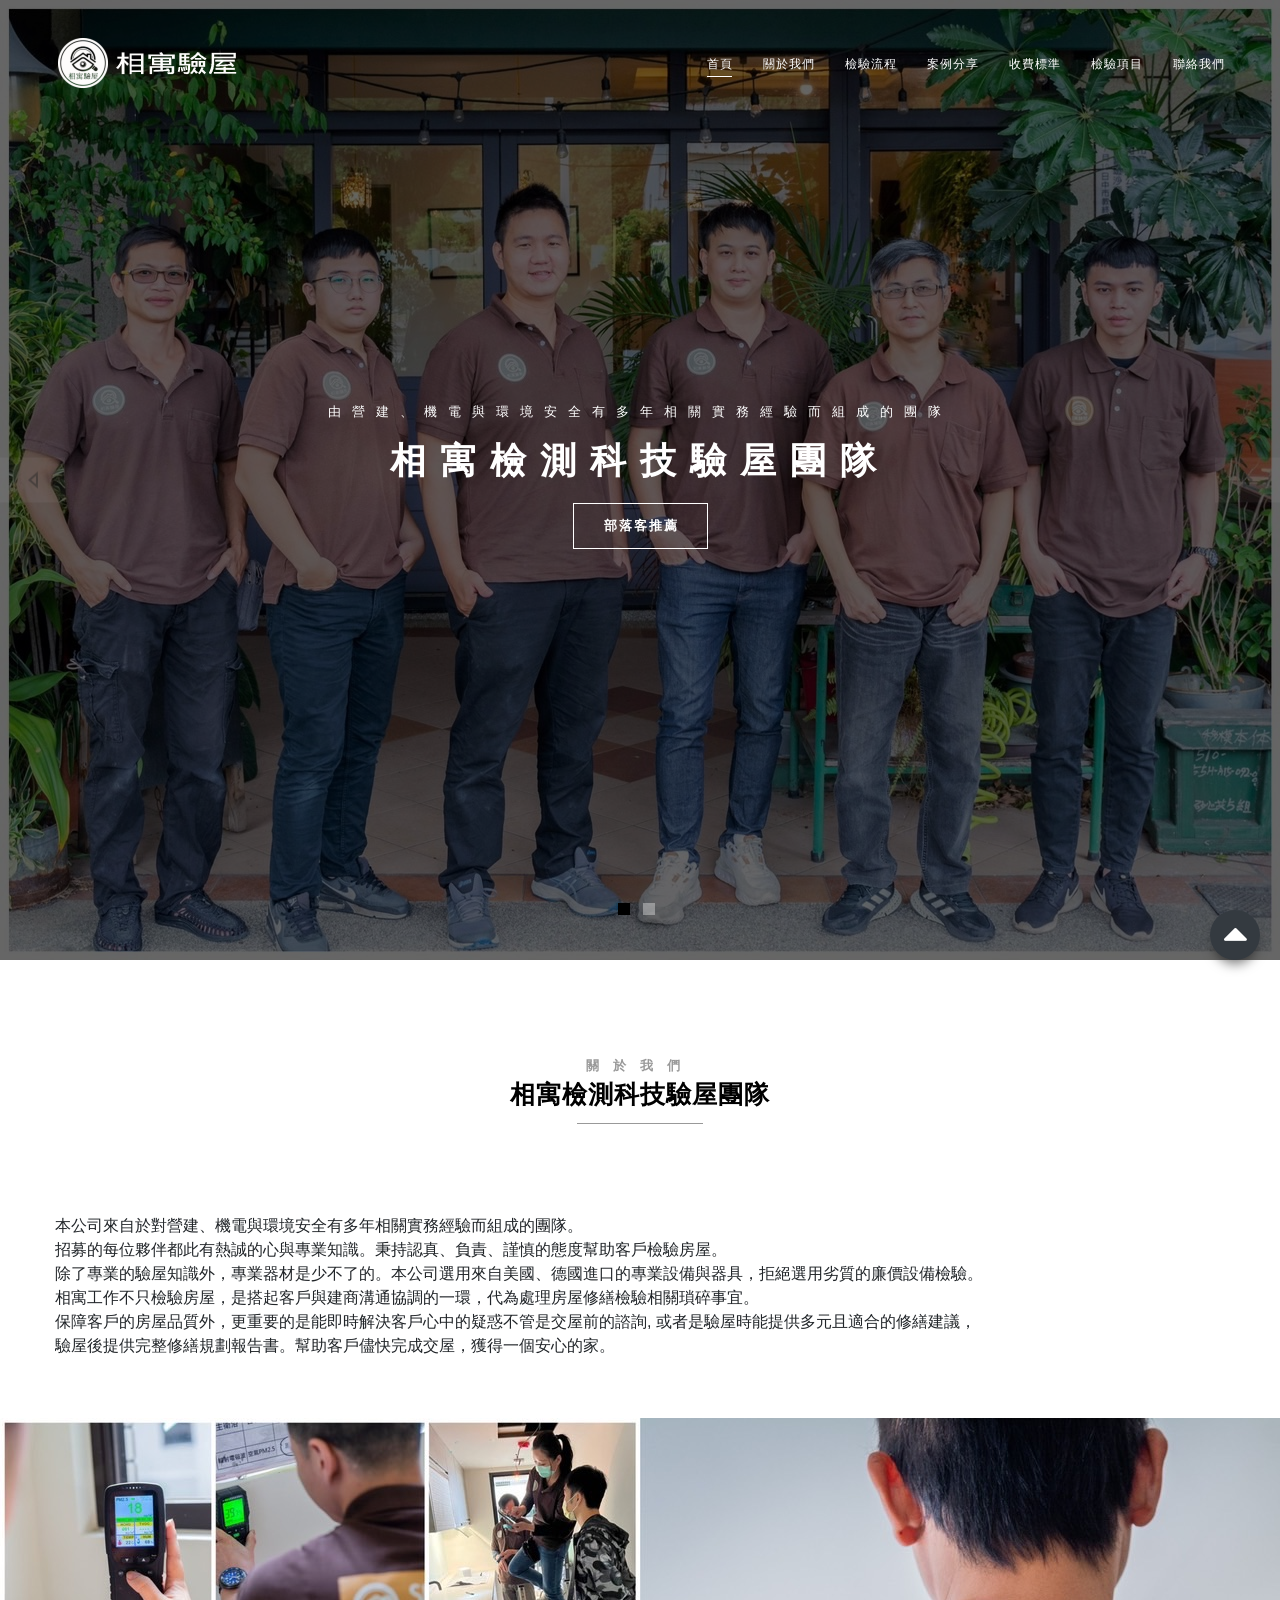
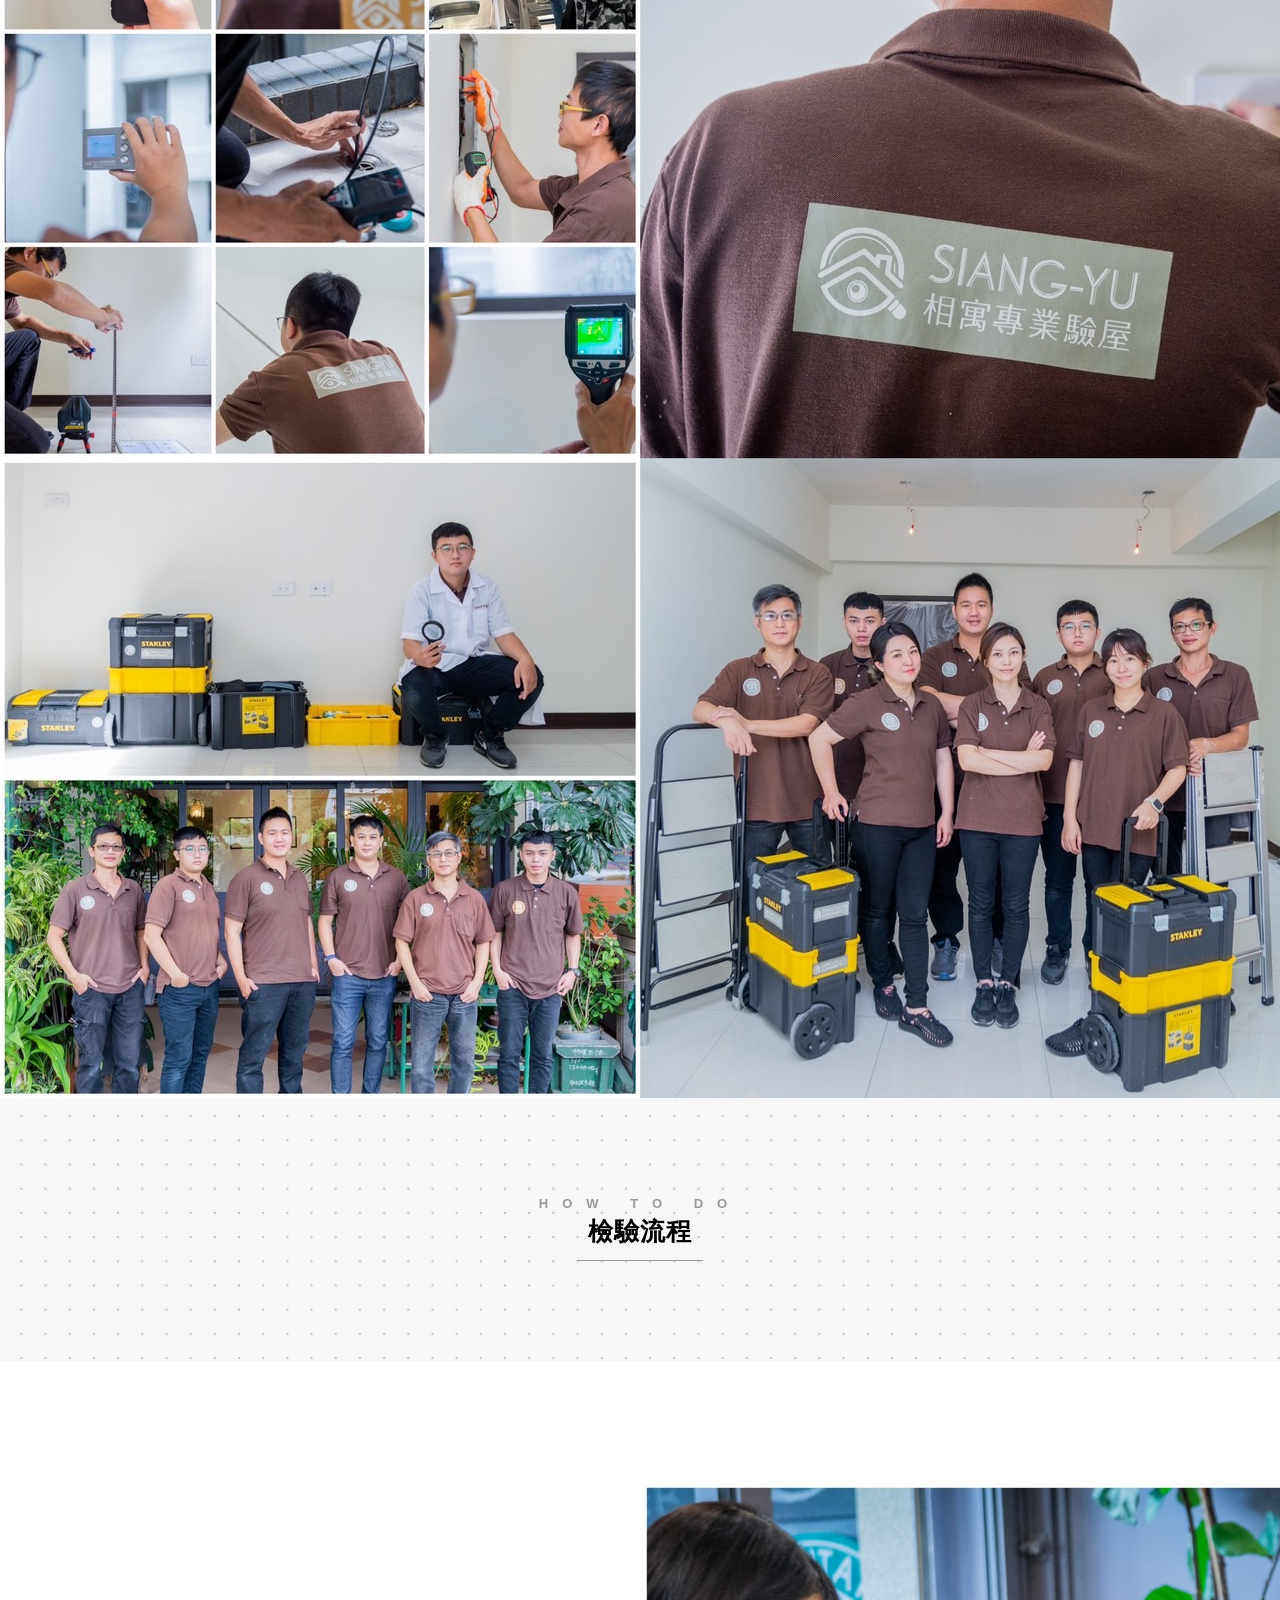
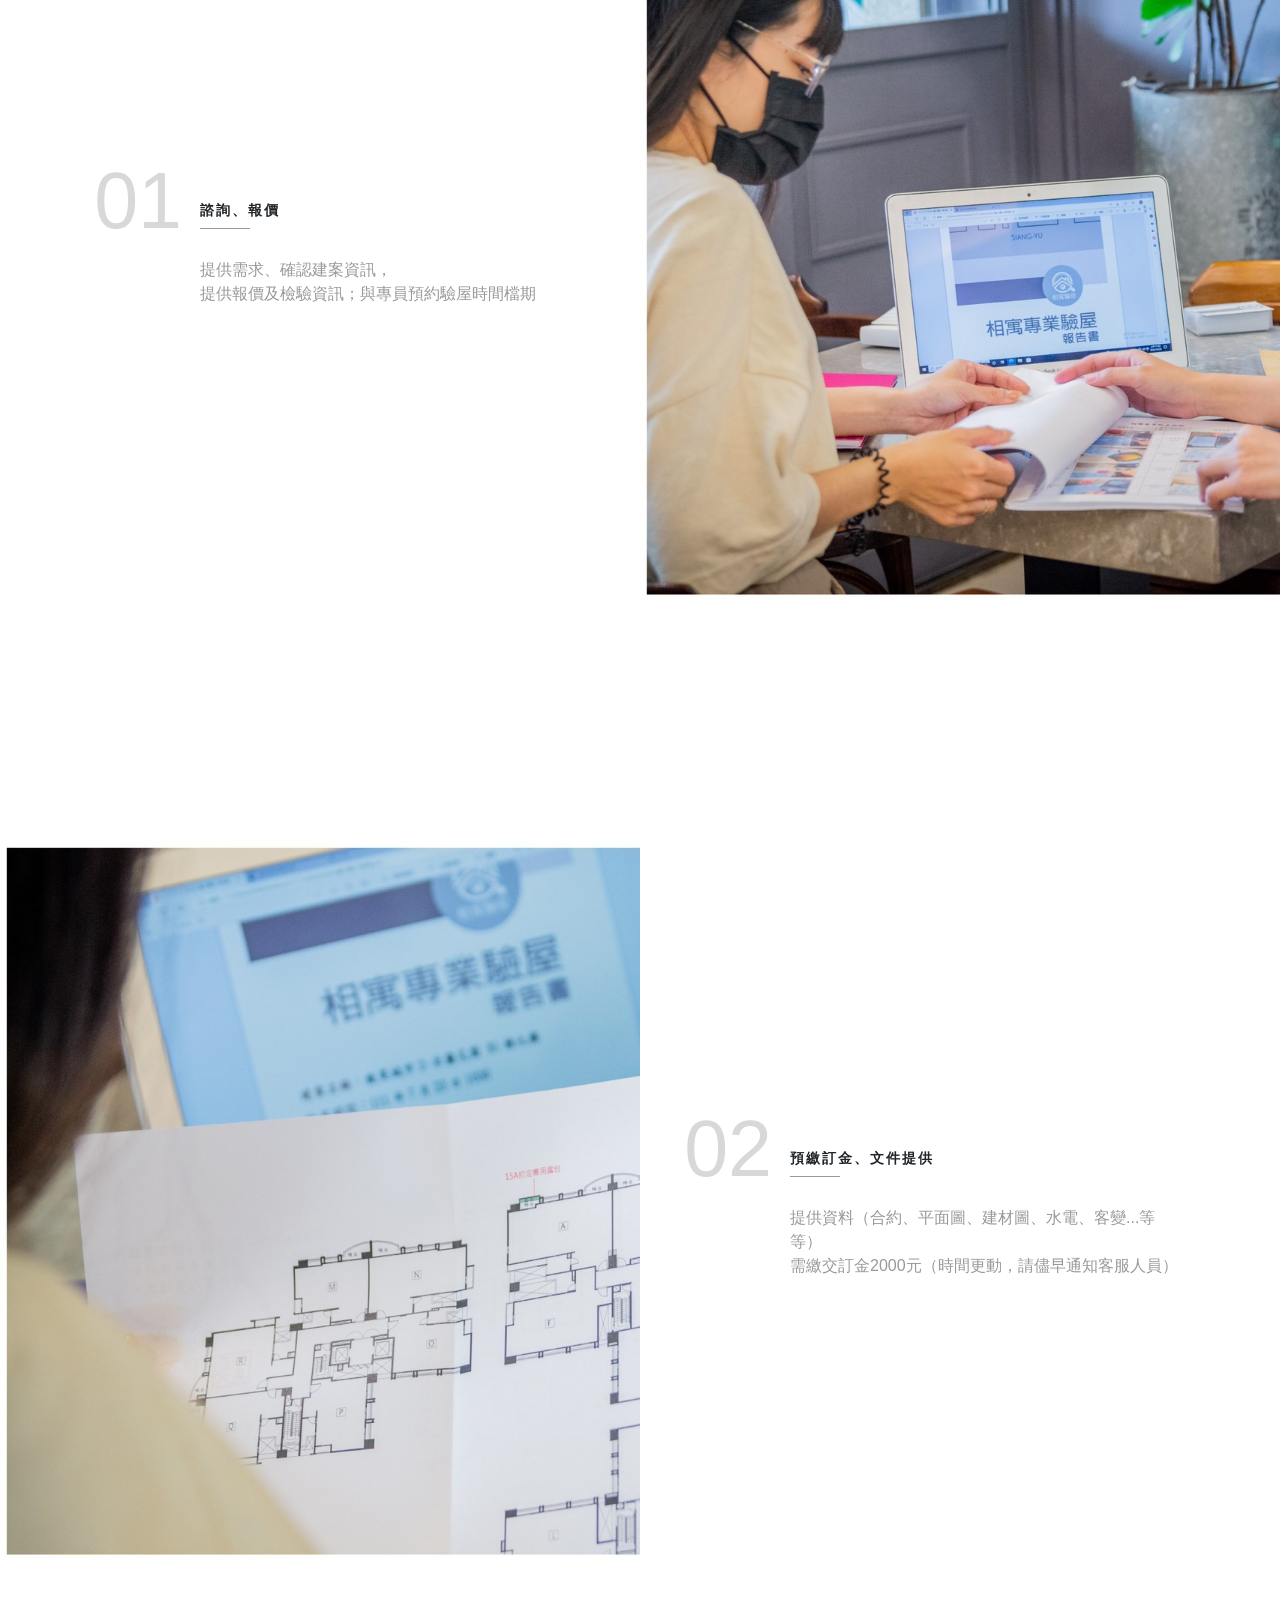
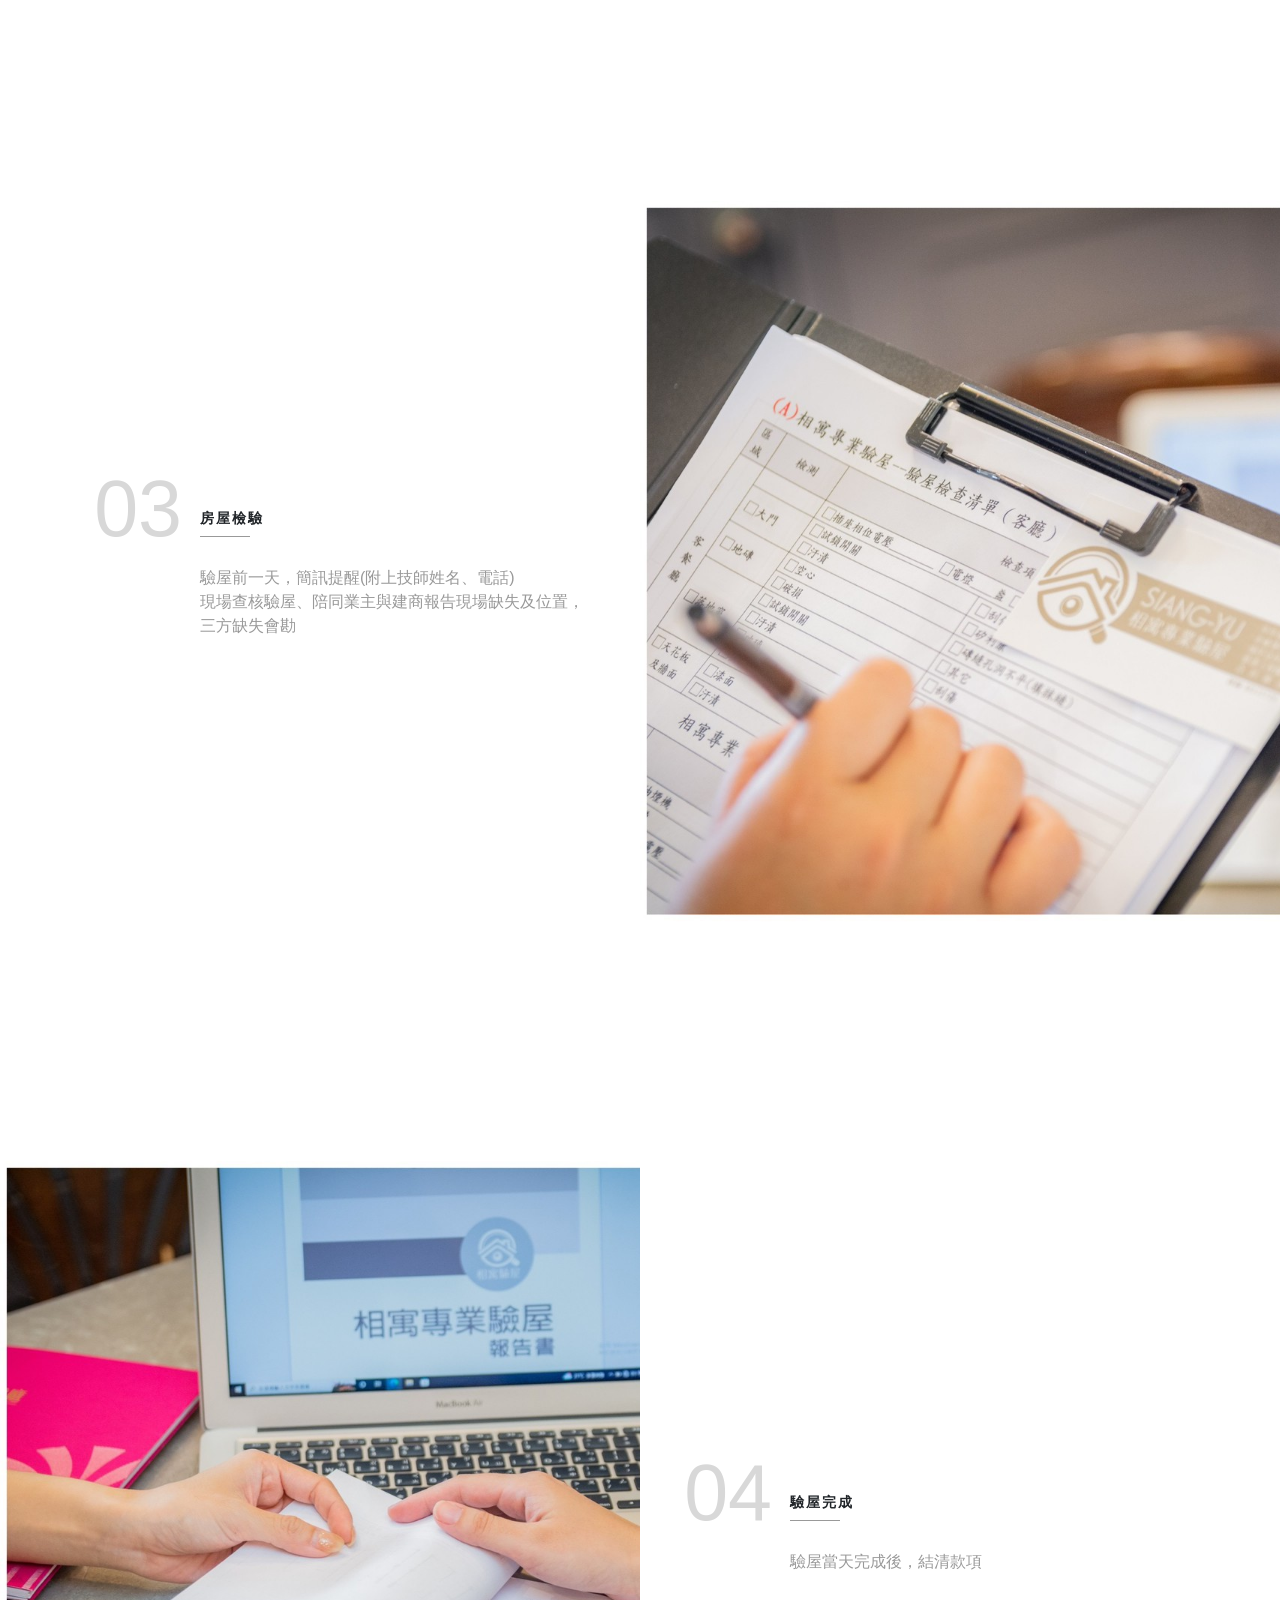
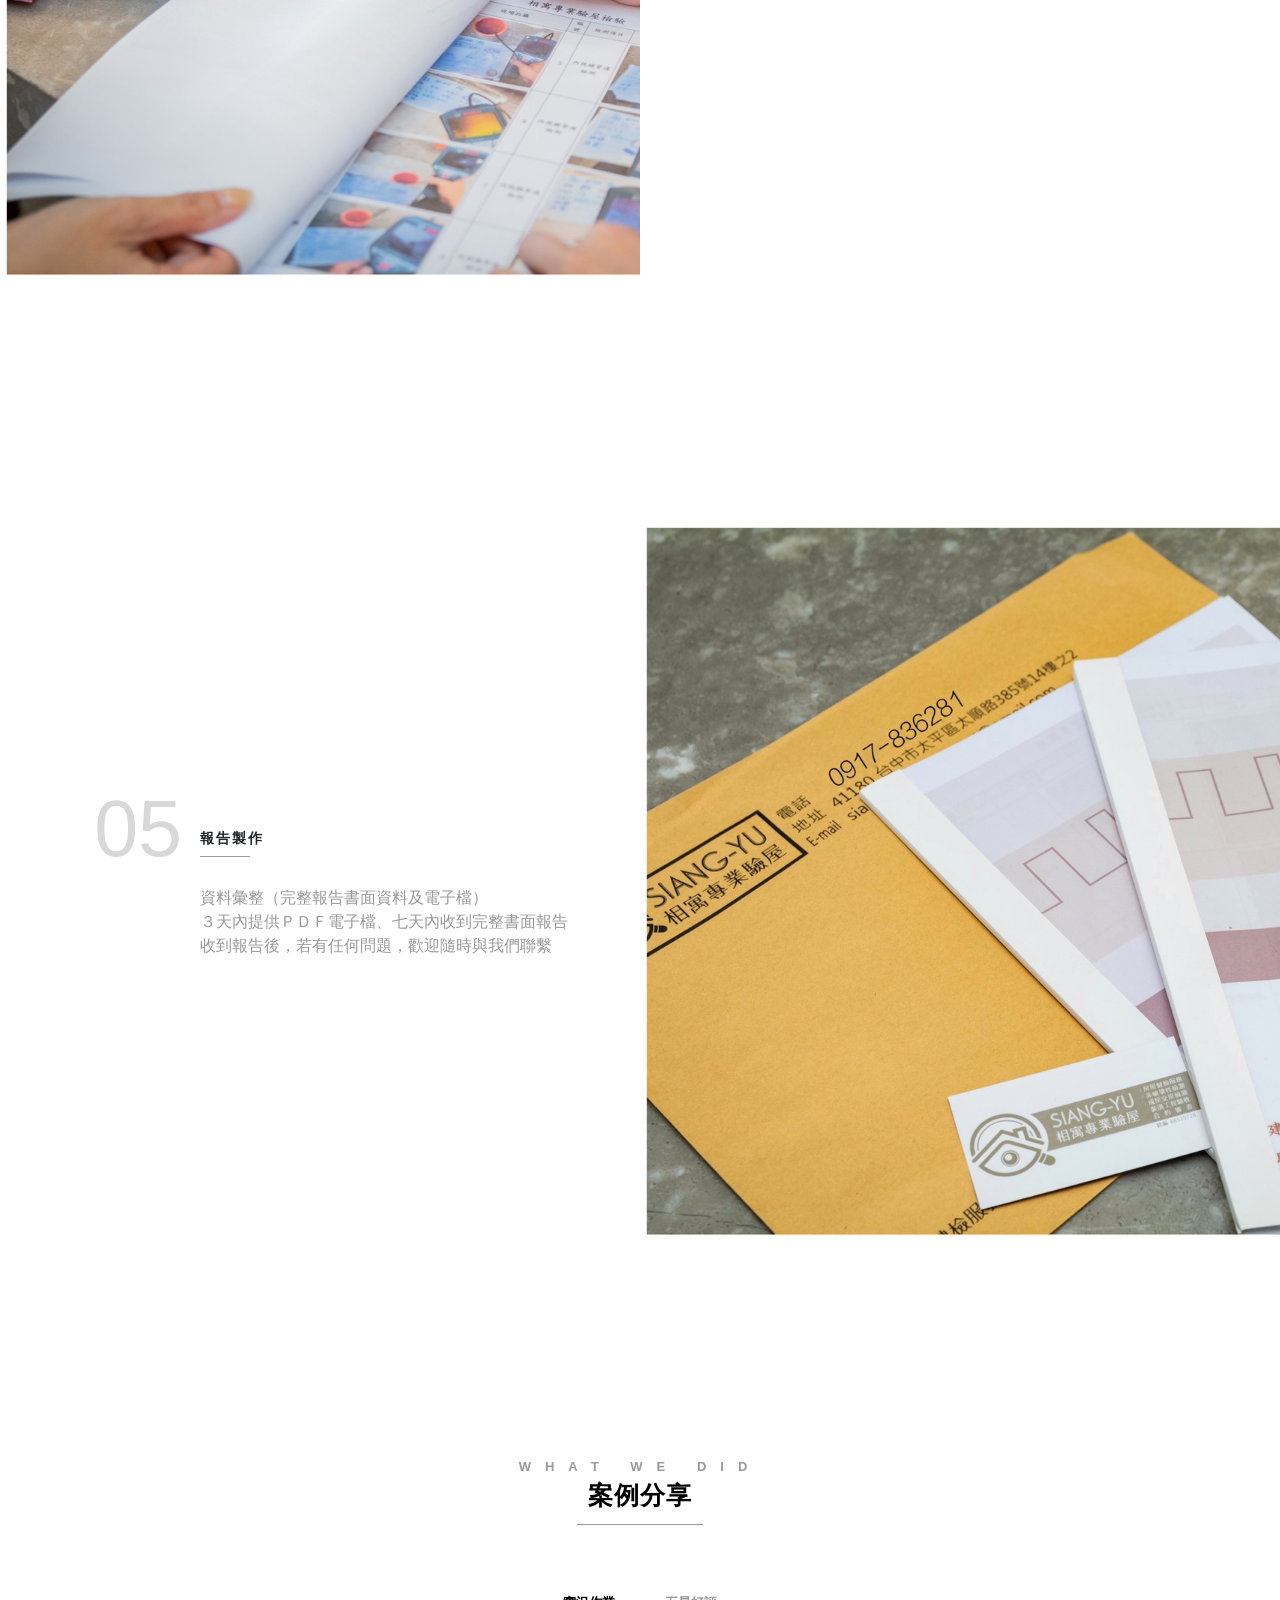
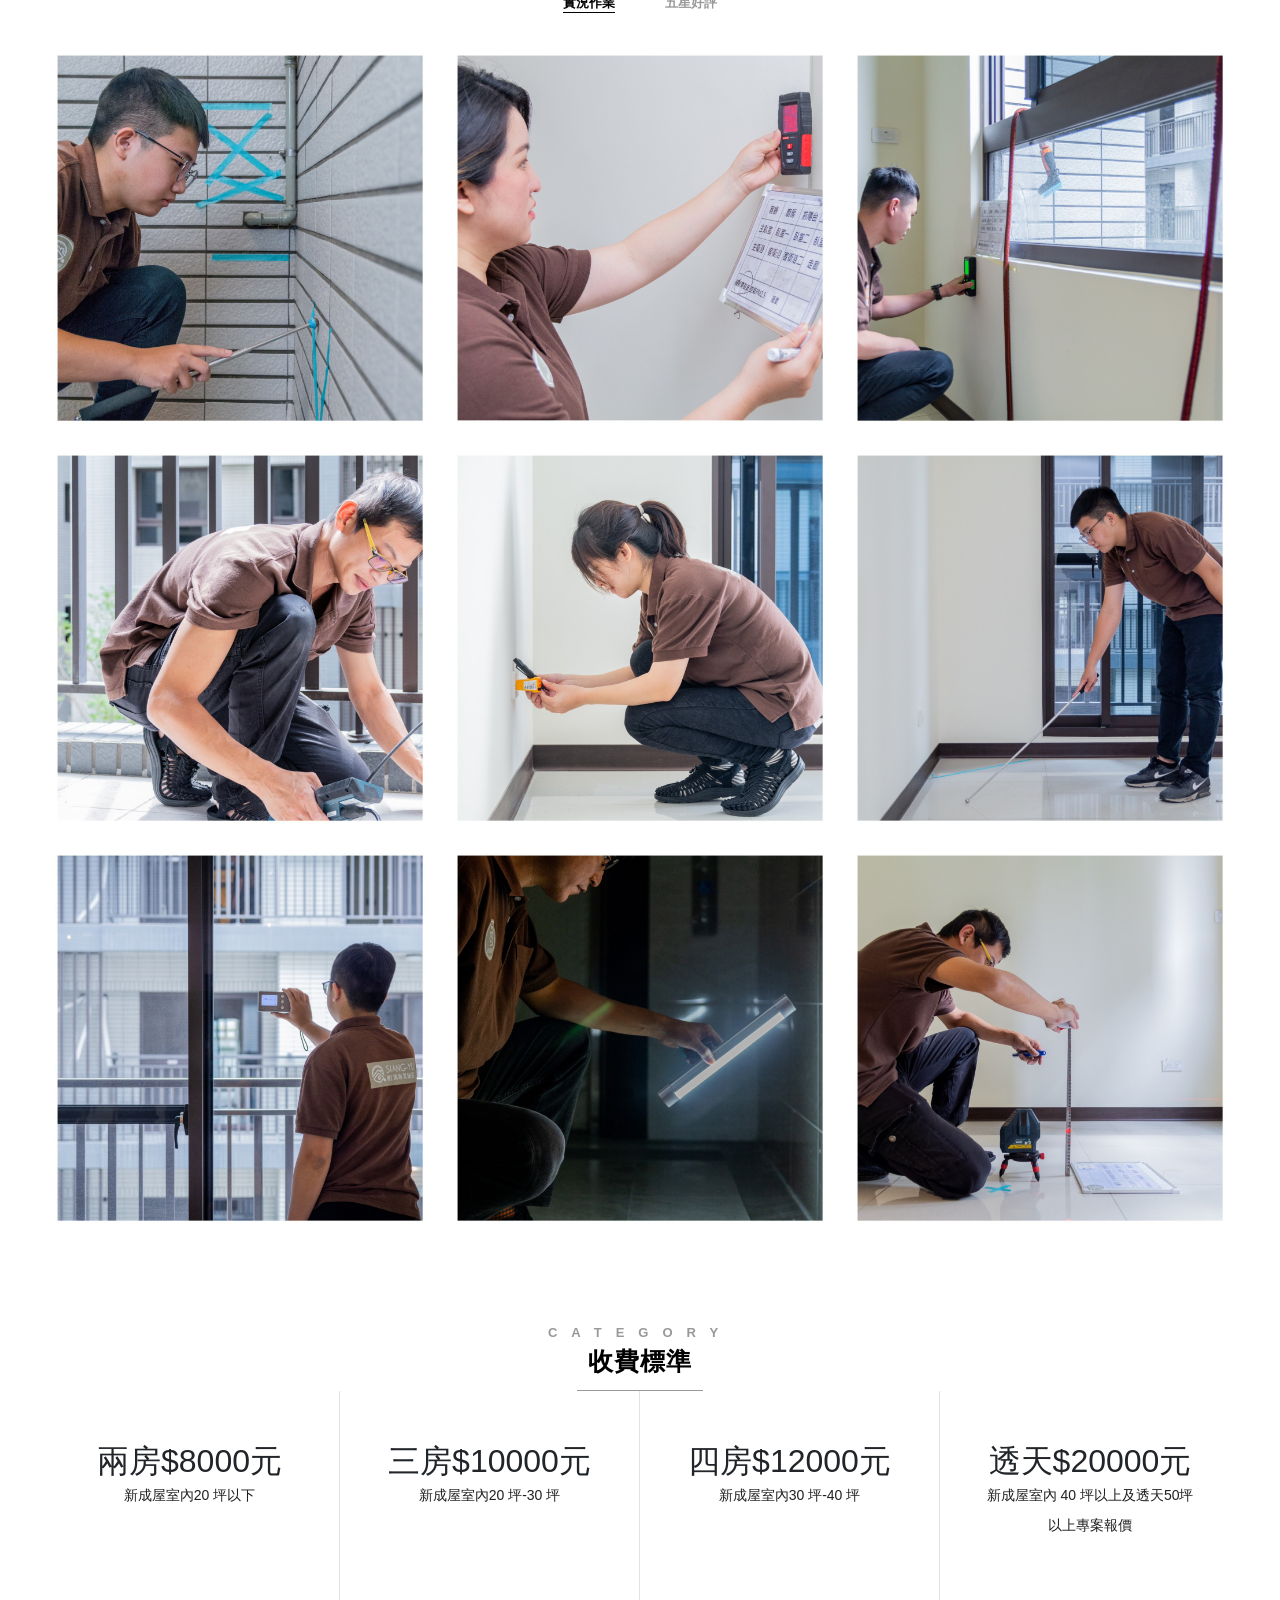
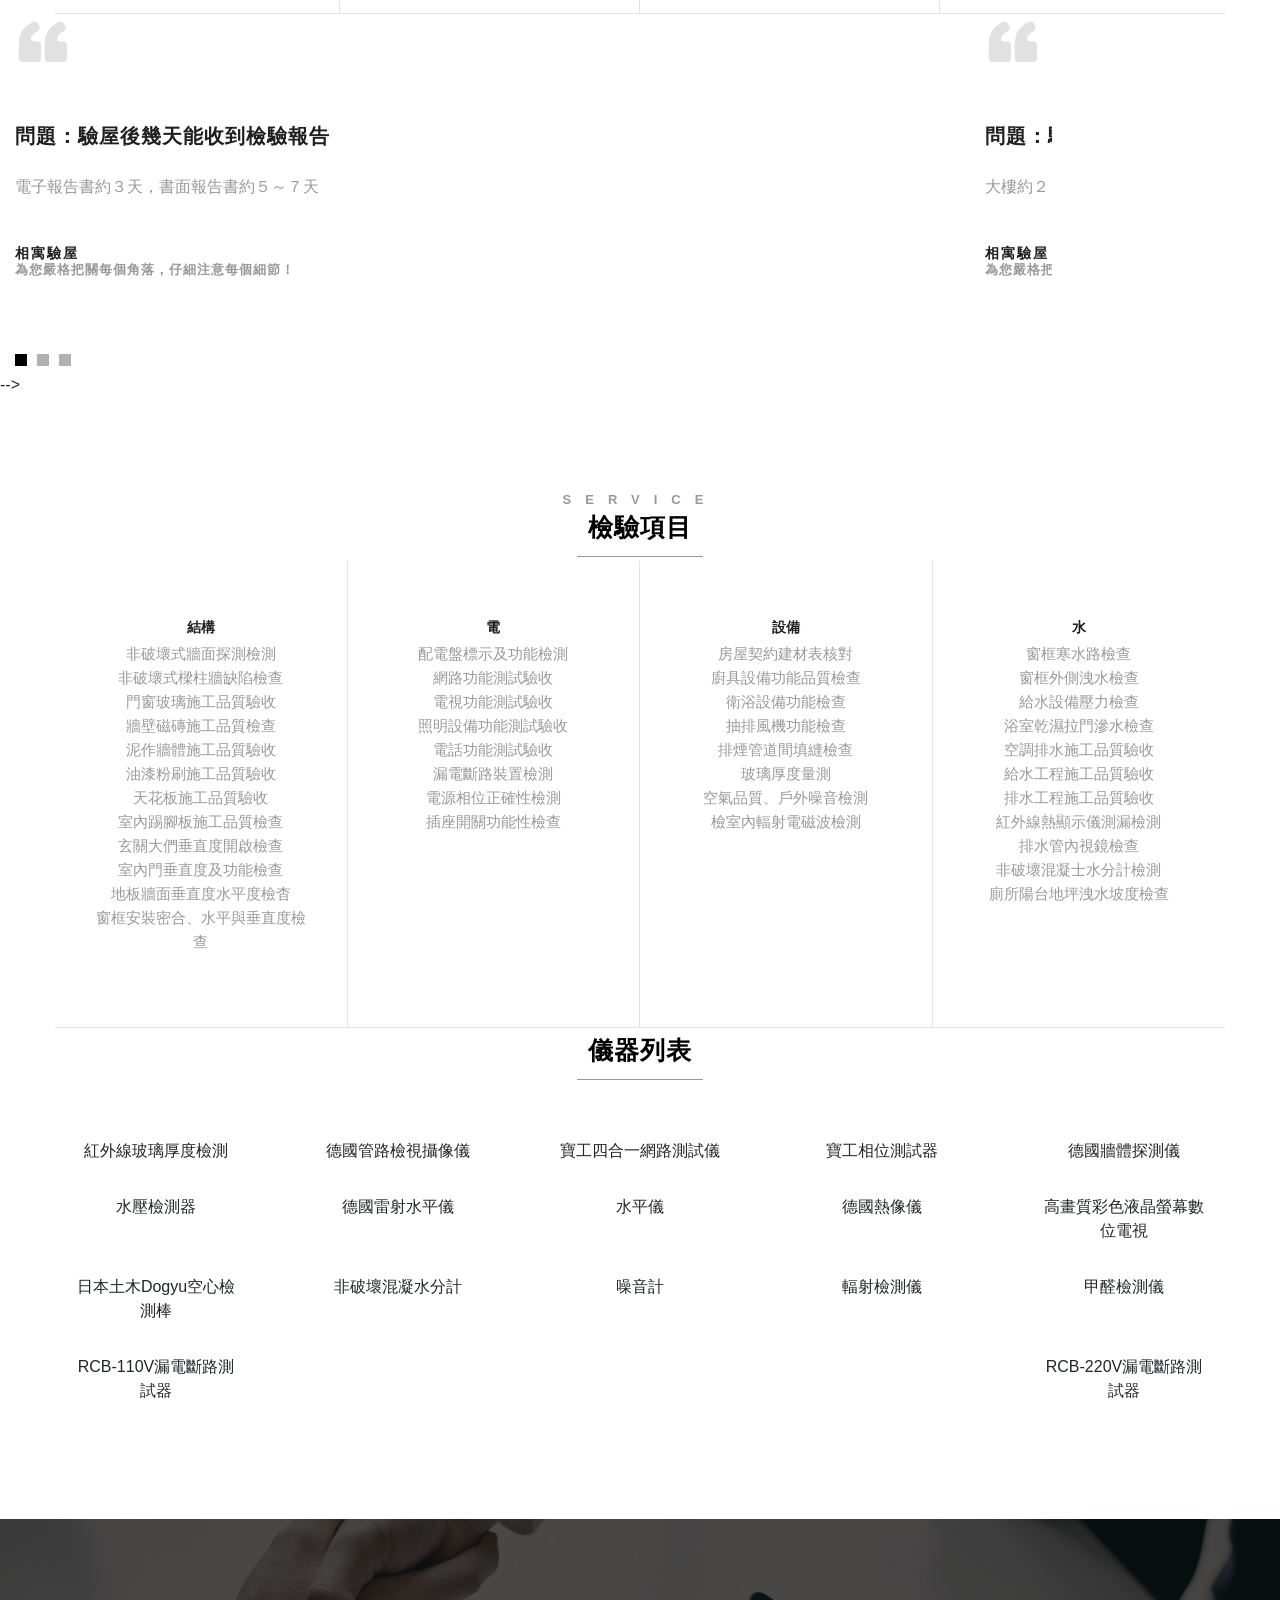
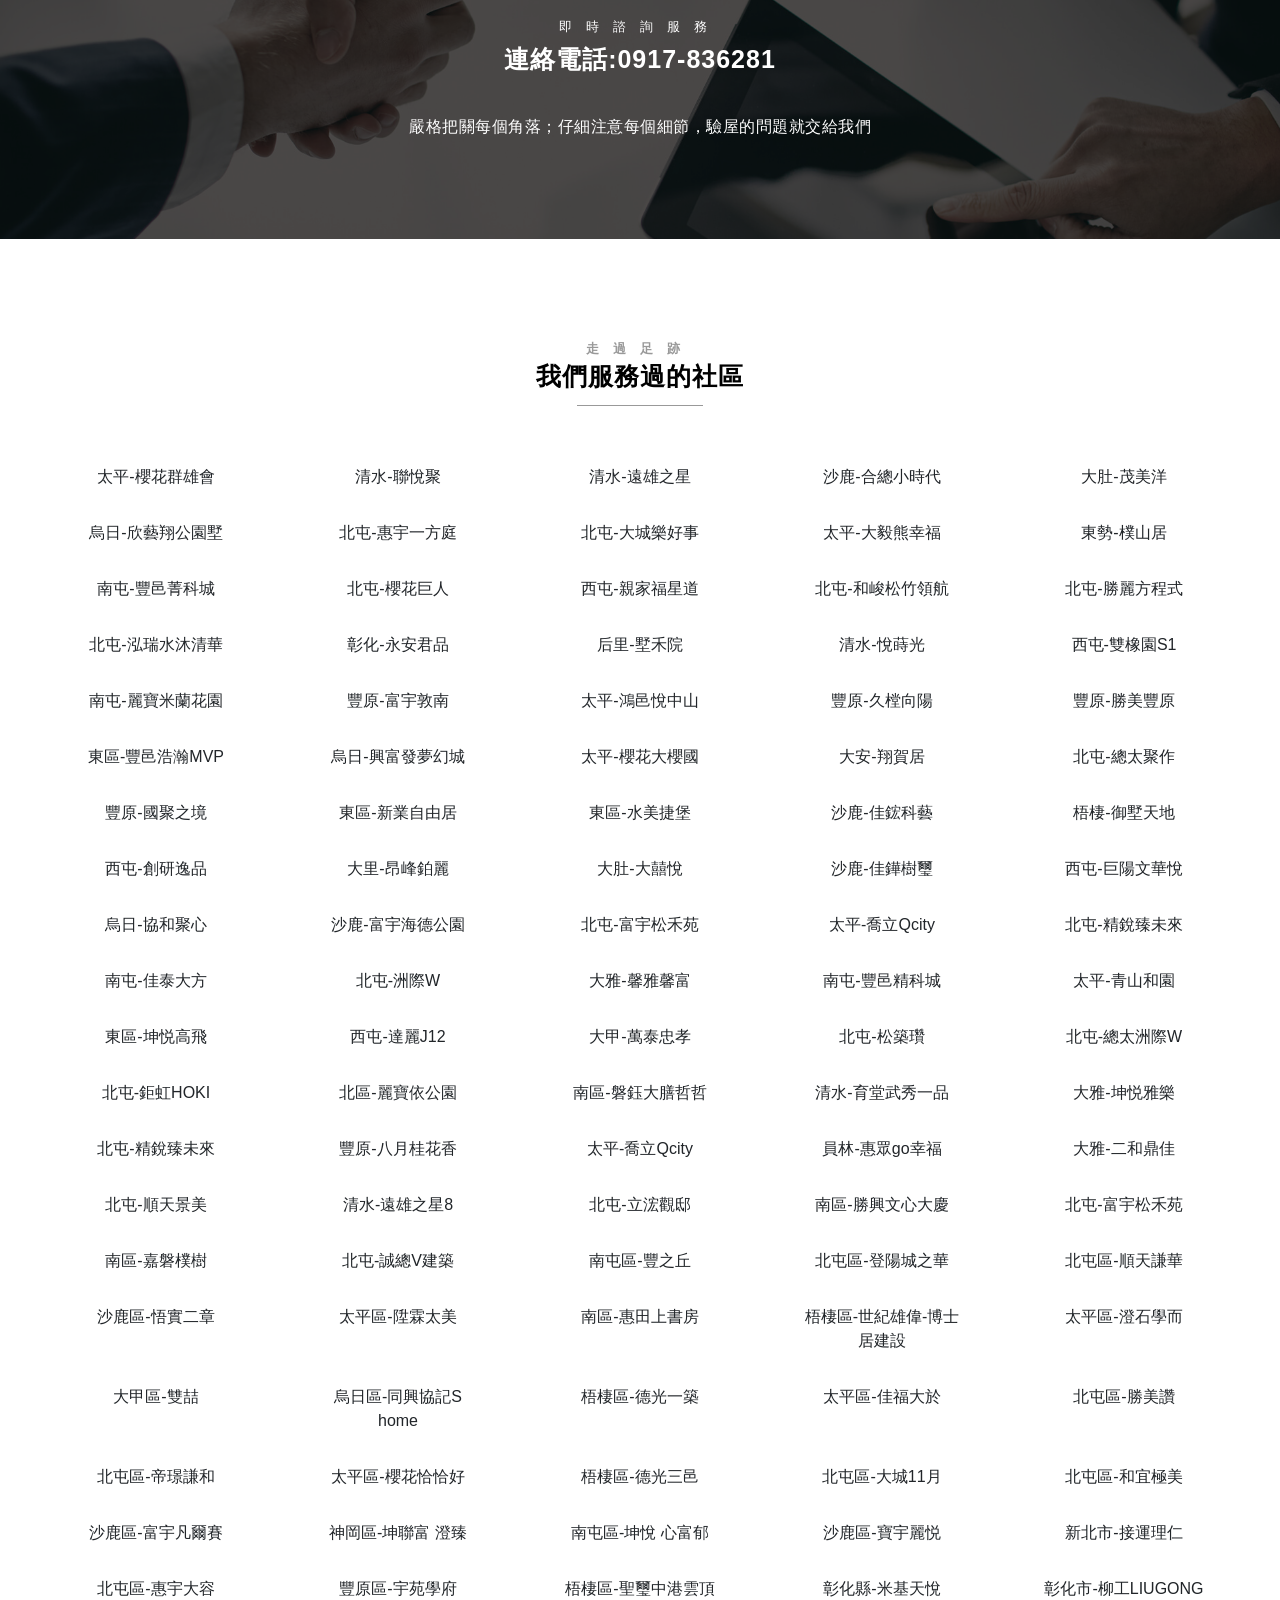
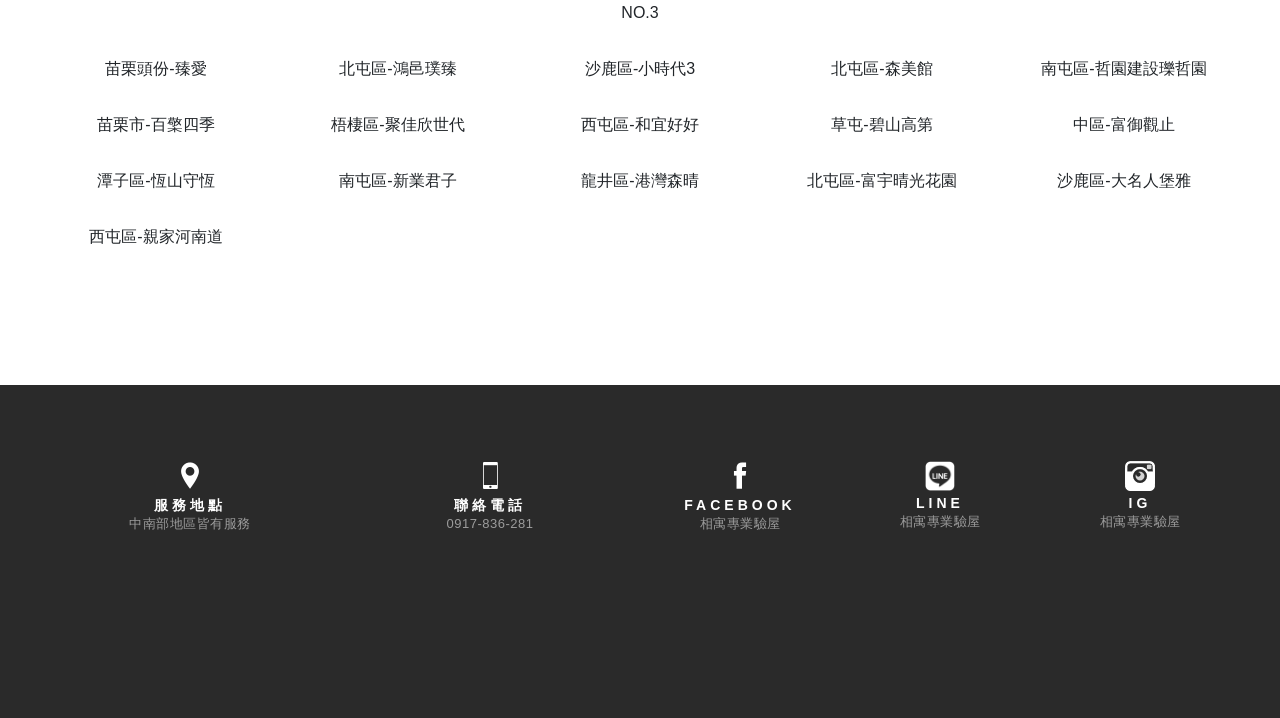
==== commit 47639ba9: "收費標準" ====
--- a/index.html
+++ b/index.html
@@ -757,28 +757,32 @@
 						<div class="col-12">
 							<div class="features">
 								<div class="row text-center">
-                                    									<div class="col-lg-3 col-sm-6 feature-card crop">
+                                    									
+									<div class="col-lg-3 col-sm-6 feature-card crop">
 										<h2 class="">兩房$8000元</h2>
 										<div class="feature-body wow fadeInLeft" data-wow-delay=".1s">
 											<h2 class="">新成屋室內20 坪以下</h2>
 										</div><!-- /.feature-card -->
 									</div><!-- /.col-lg-3 -->
-																		<div class="col-lg-3 col-sm-6 feature-card crop">
+																		
+									<div class="col-lg-3 col-sm-6 feature-card crop">
 										<h2 class="">三房$10000元</h2>
 										<div class="feature-body wow fadeInLeft" data-wow-delay=".1s">
-											<h2 class="">新成屋室內21 坪-30 坪</h2>
+											<h2 class="">新成屋室內20 坪-30 坪</h2>
 										</div><!-- /.feature-card -->
 									</div><!-- /.col-lg-3 -->
-																		<div class="col-lg-3 col-sm-6 feature-card crop">
+																		
+									<div class="col-lg-3 col-sm-6 feature-card crop">
 										<h2 class="">四房$12000元</h2>
 										<div class="feature-body wow fadeInLeft" data-wow-delay=".1s">
-											<h2 class="">新成屋室內31 坪-40 坪</h2>
+											<h2 class="">新成屋室內30 坪-40 坪</h2>
 										</div><!-- /.feature-card -->
 									</div><!-- /.col-lg-3 -->
-																		<div class="col-lg-3 col-sm-6 feature-card crop">
+																		
+									<div class="col-lg-3 col-sm-6 feature-card crop">
 										<h2 class="">透天$20000元</h2>
 										<div class="feature-body wow fadeInLeft" data-wow-delay=".1s">
-											<h2 class="">新成屋室內 40 坪以上及中古屋以專案報價</h2>
+											<h2 class="">新成屋室內 40 坪以上及透天50坪以上專案報價</h2>
 										</div><!-- /.feature-card -->
 									</div><!-- /.col-lg-3 -->
 																	</div><!-- /.row -->
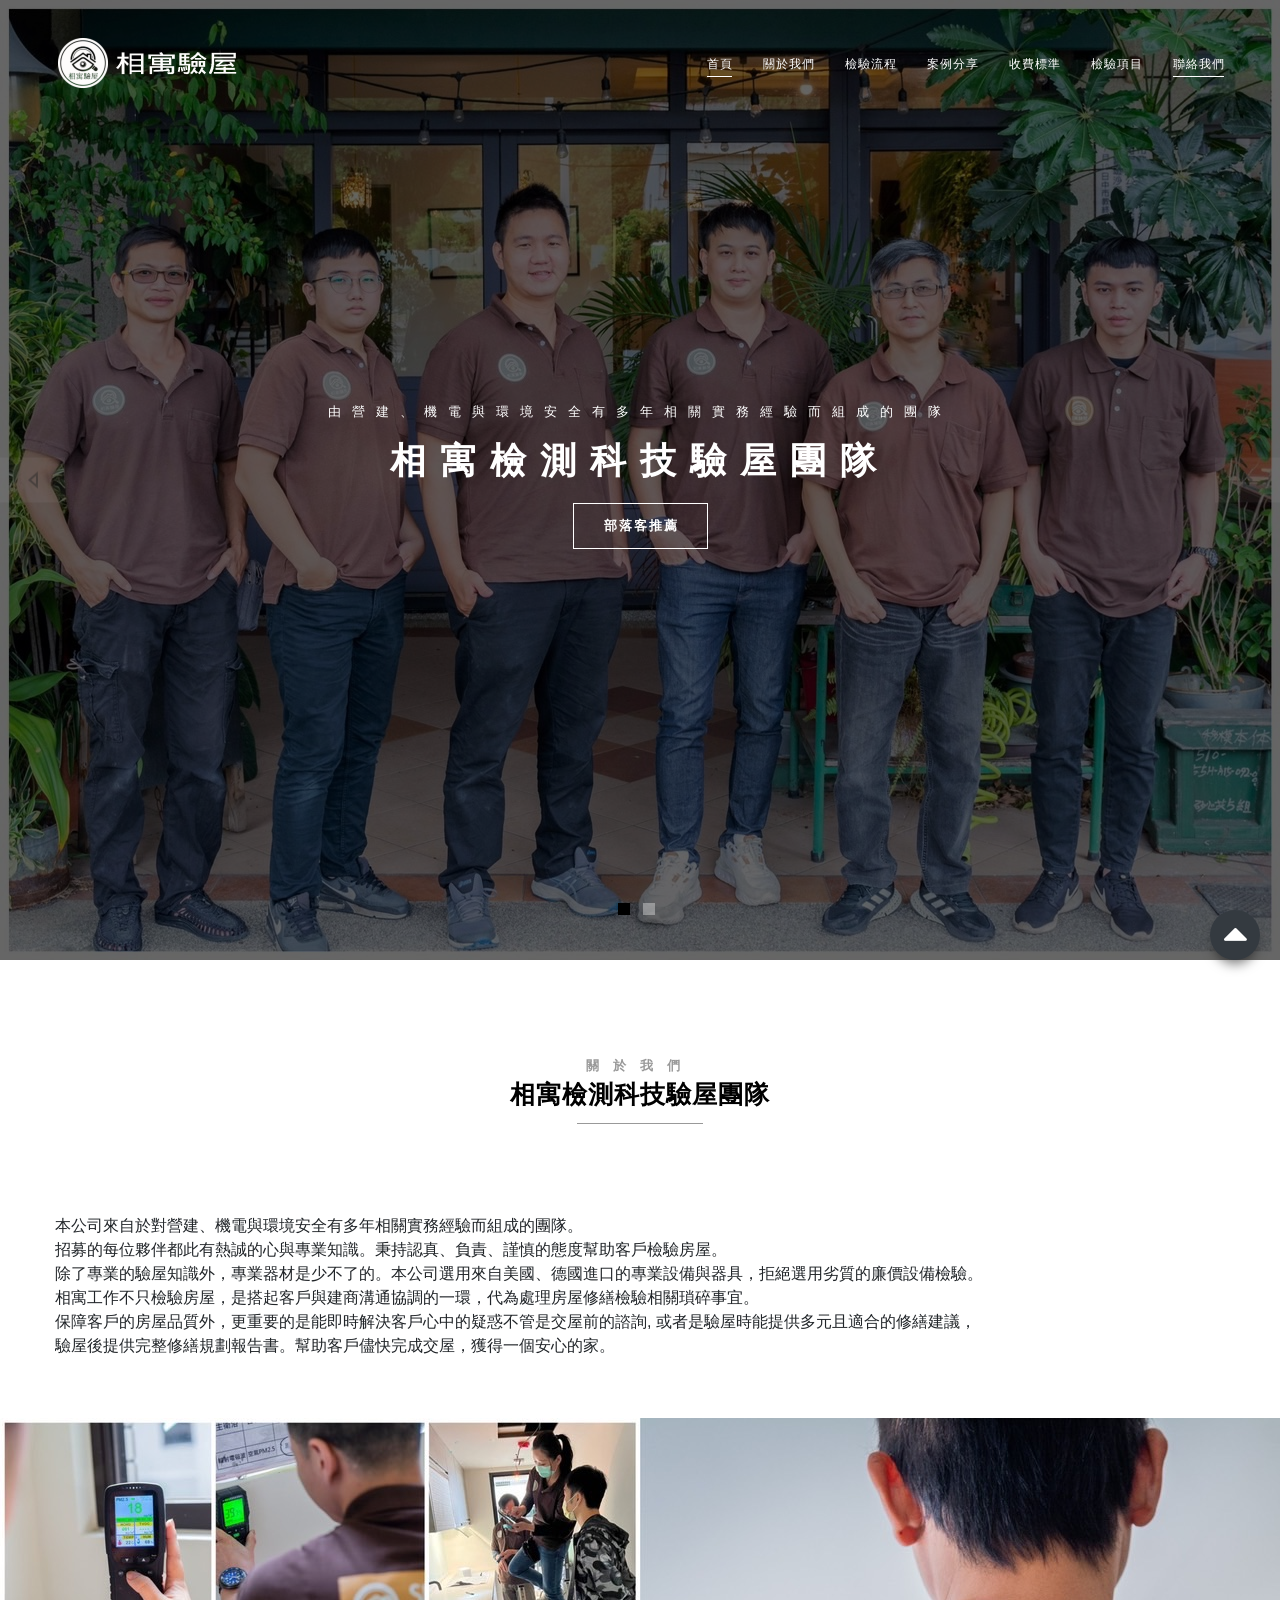
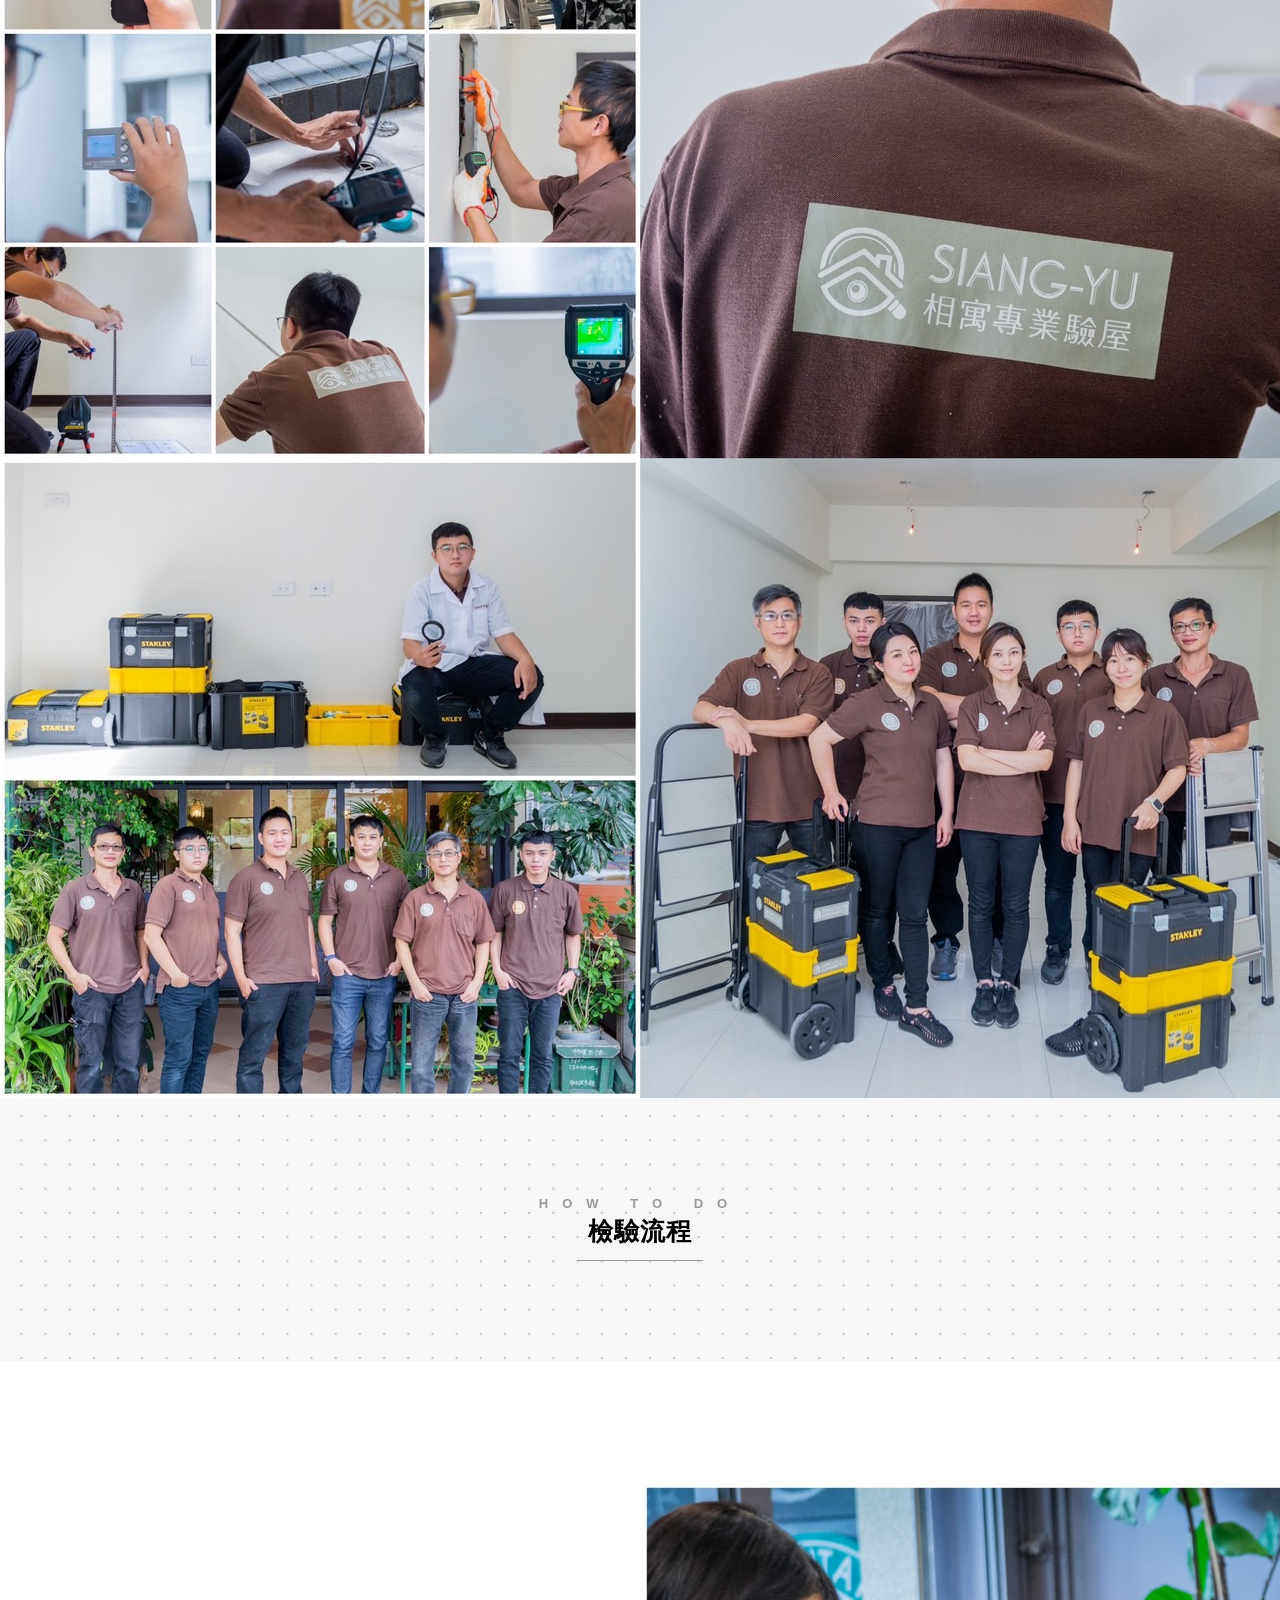
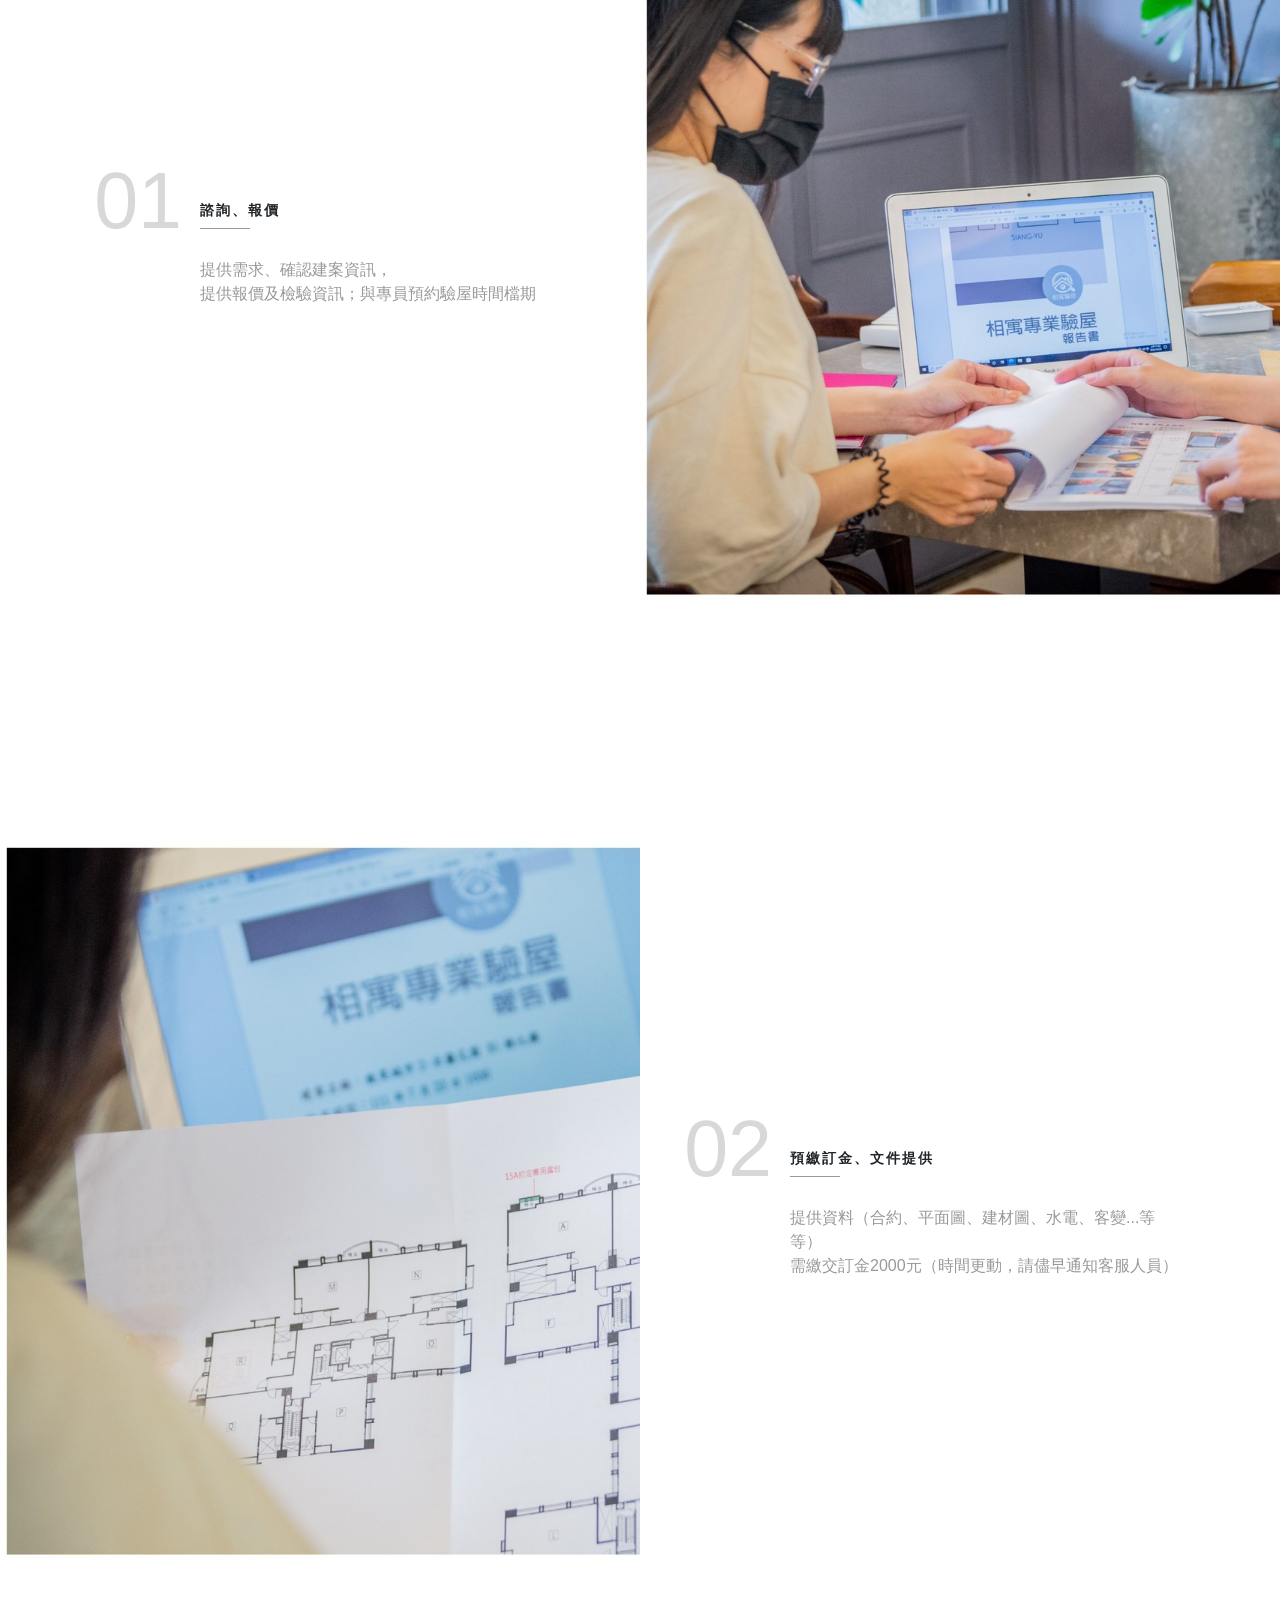
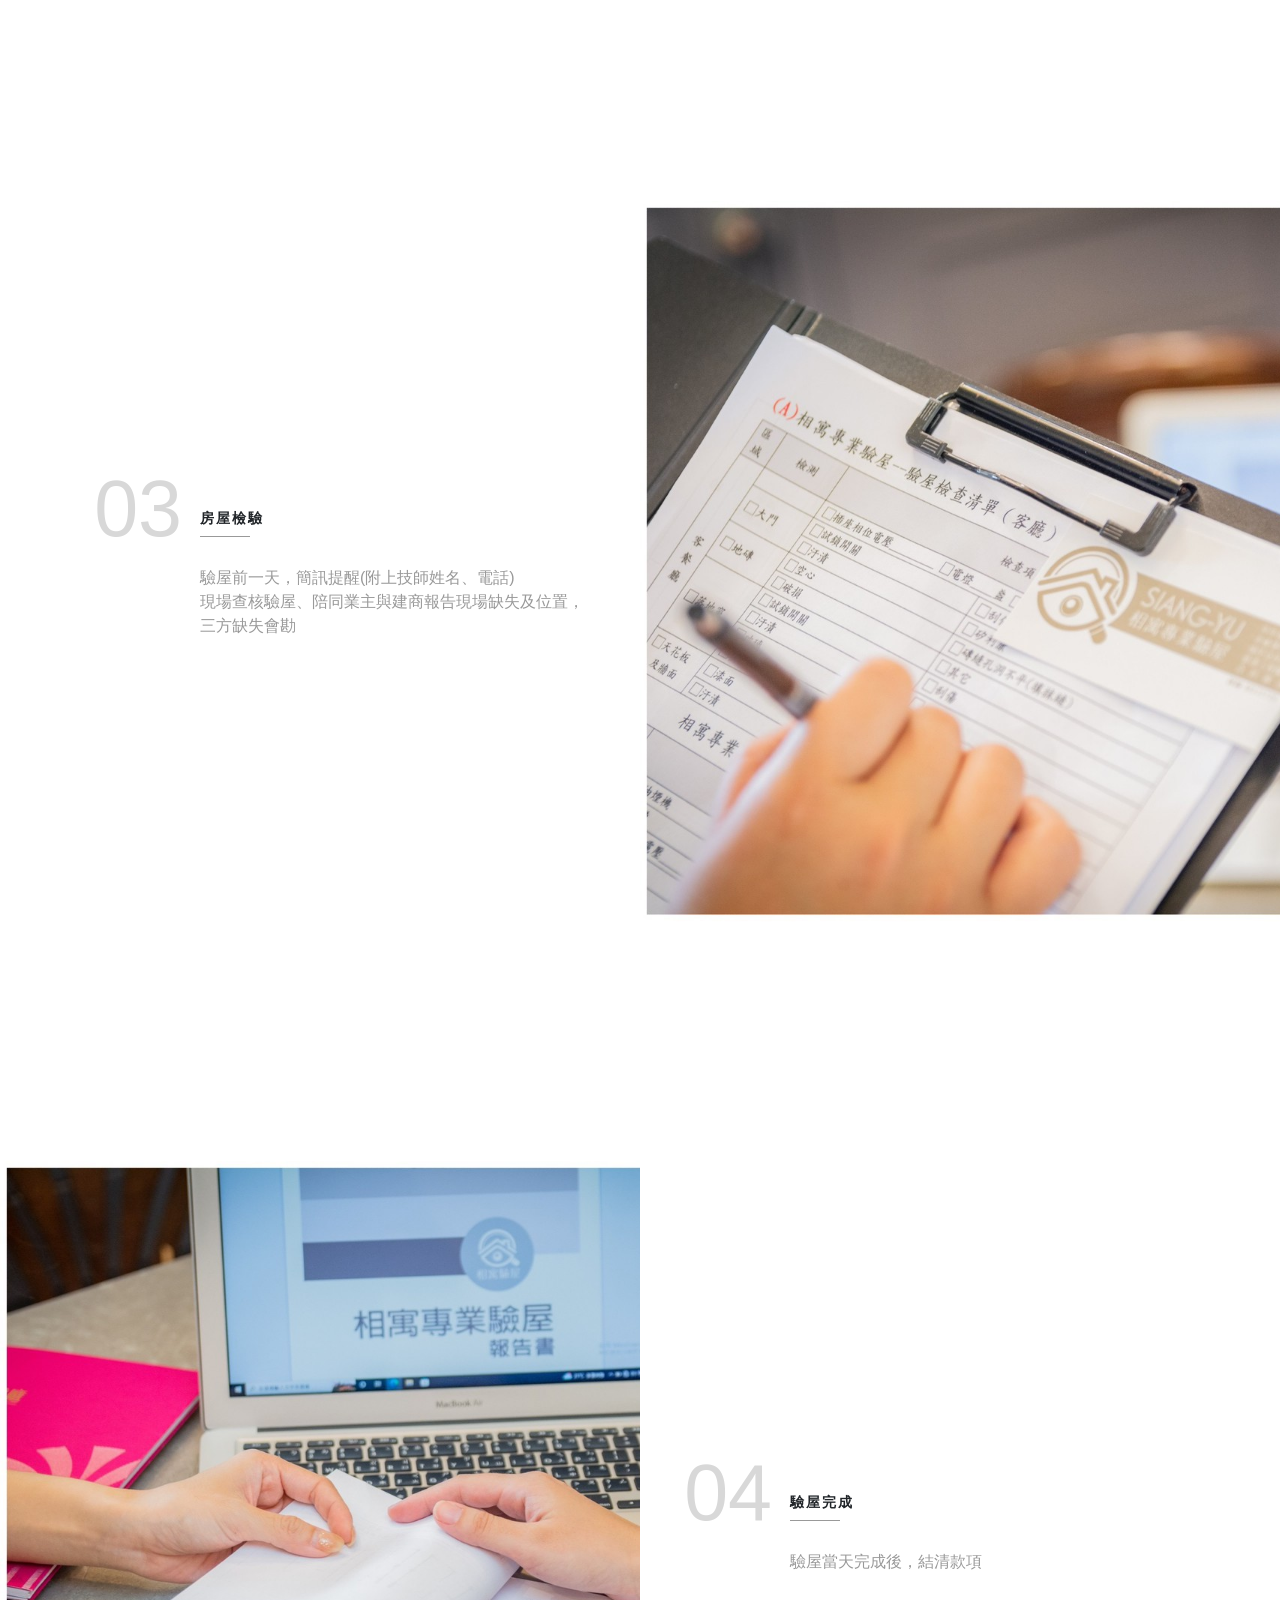
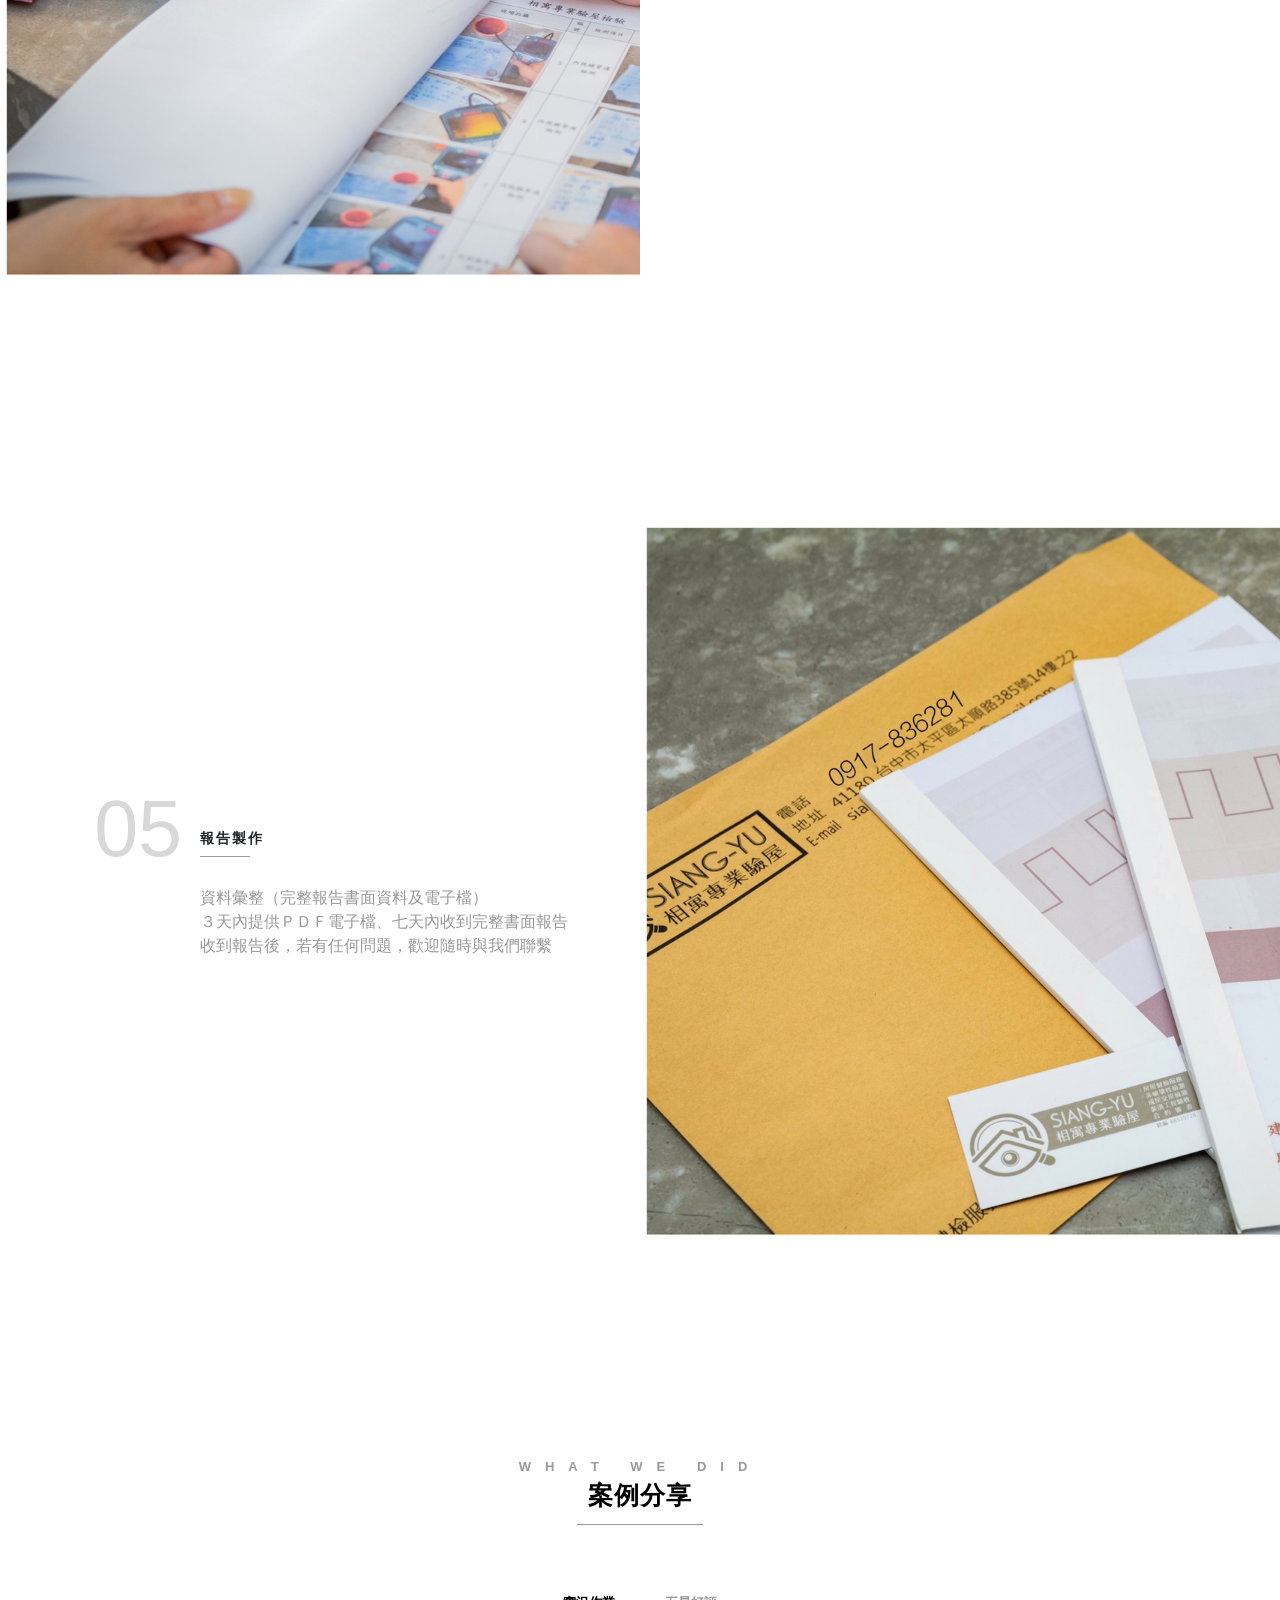
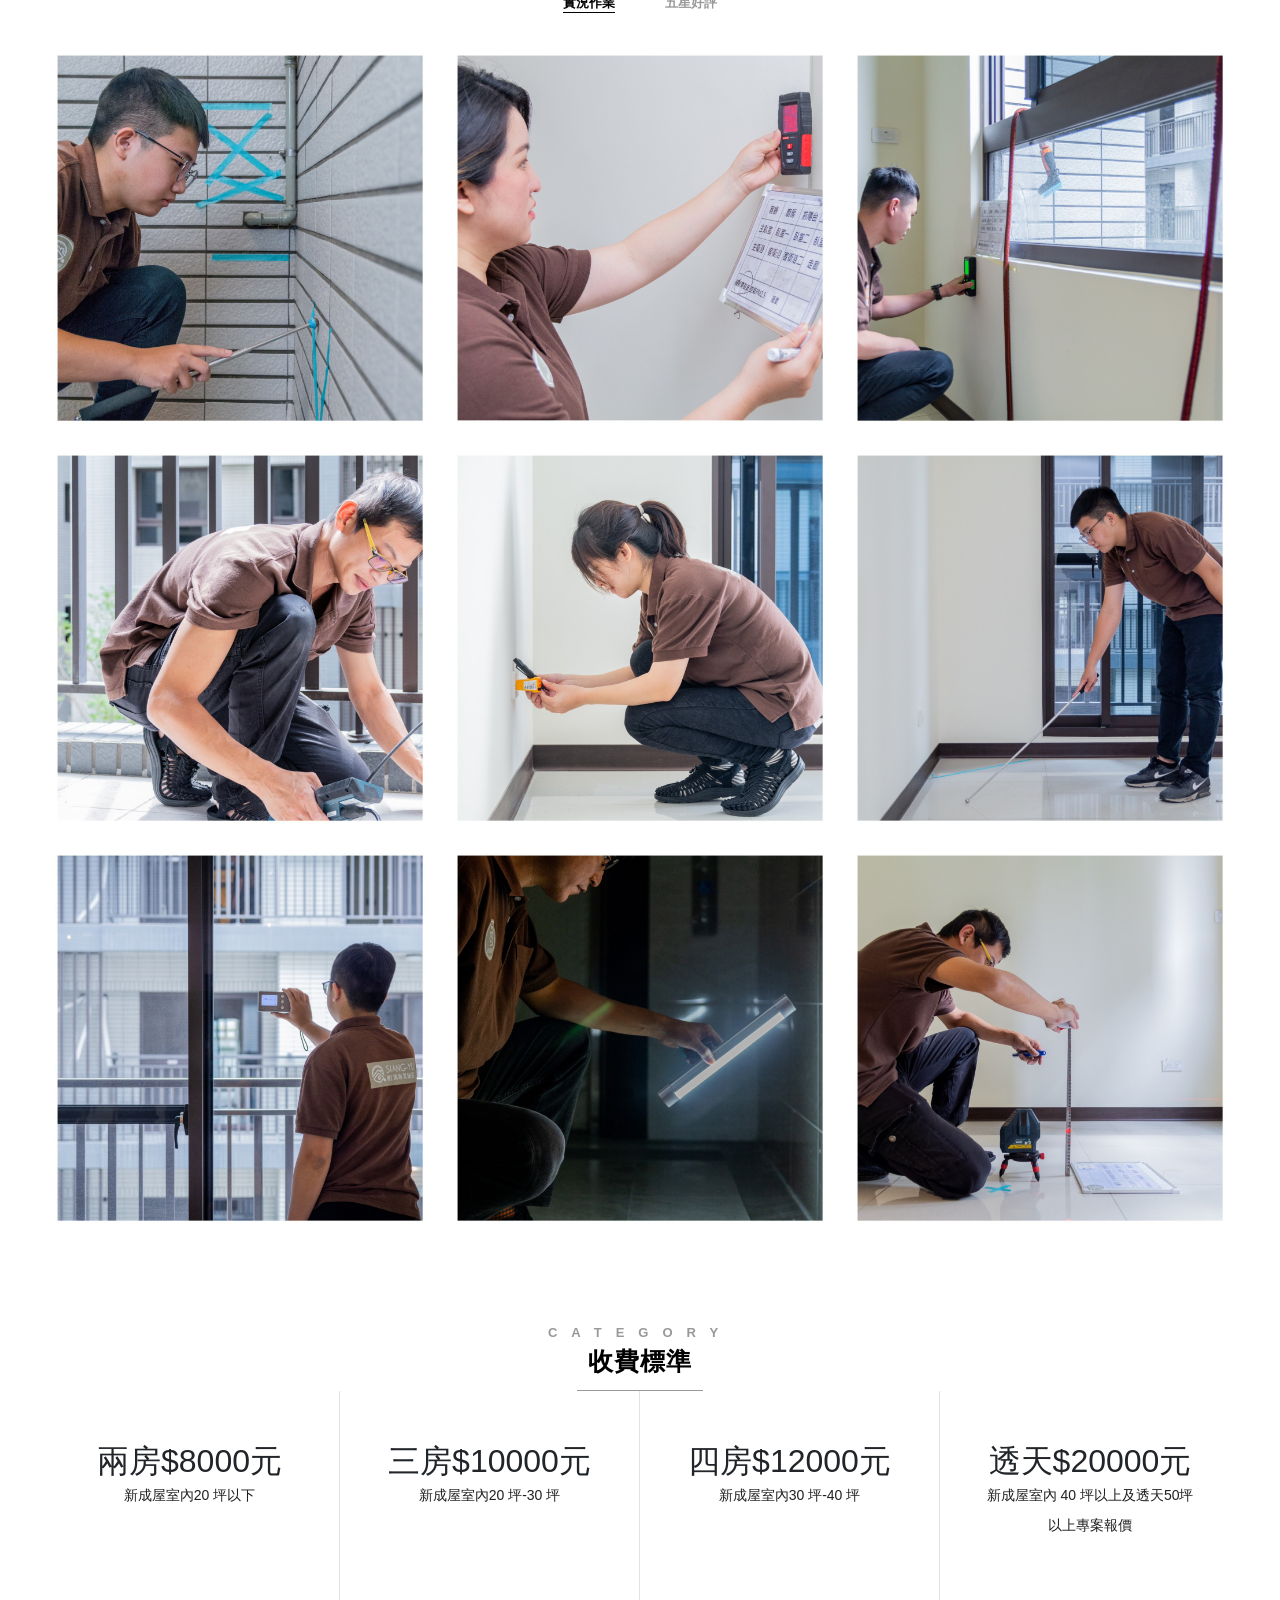
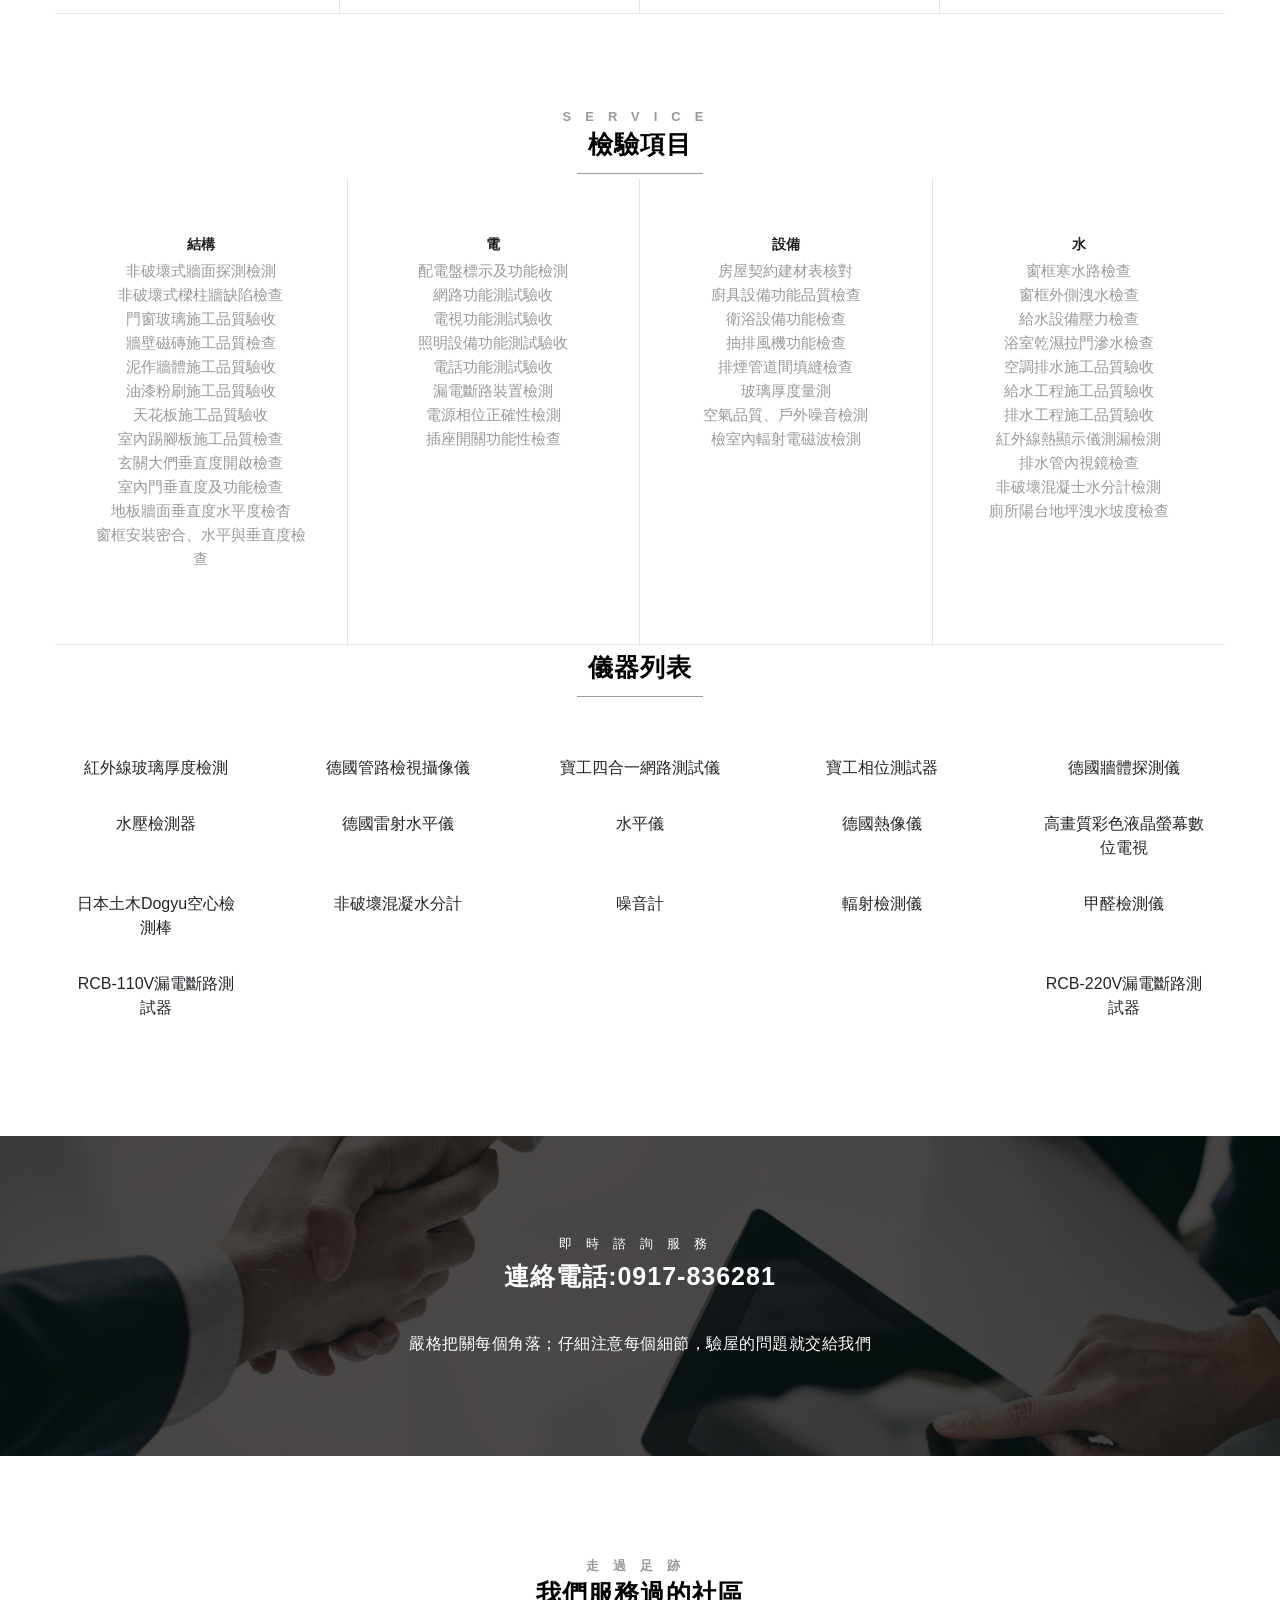
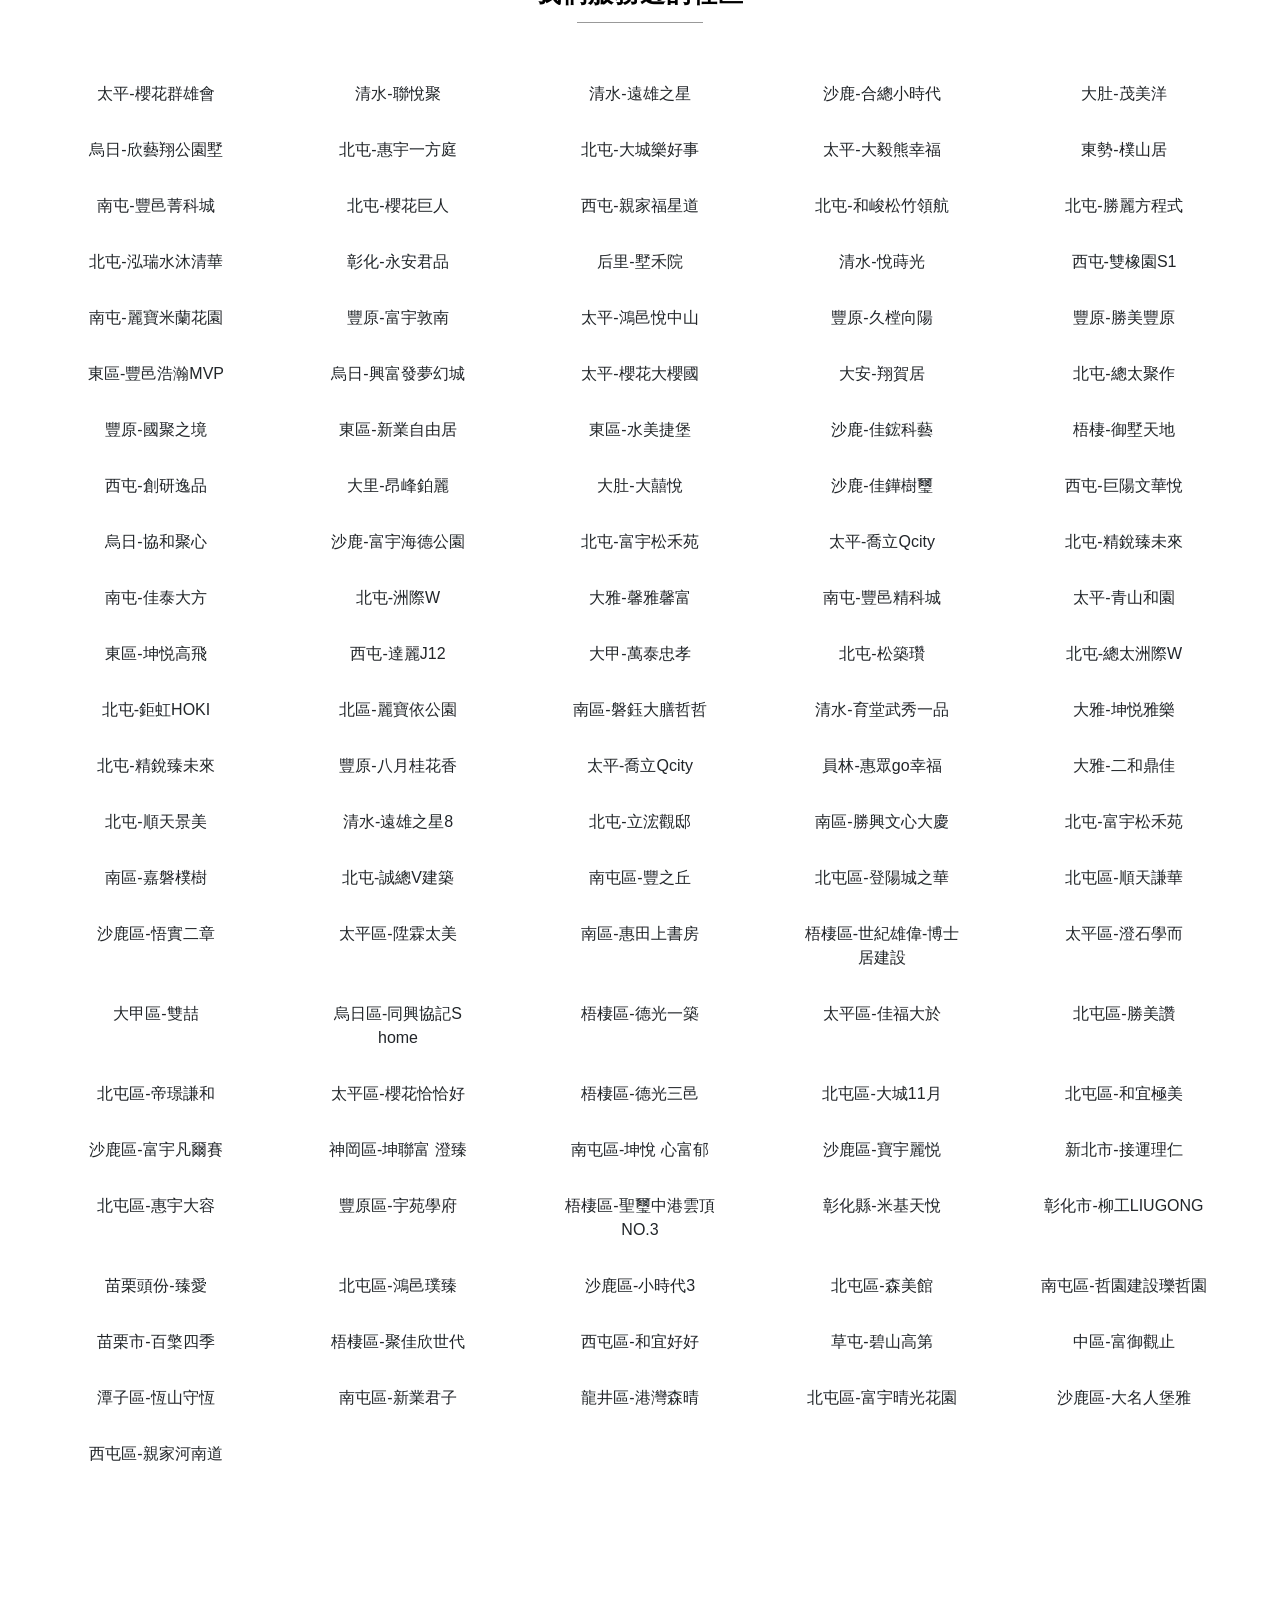
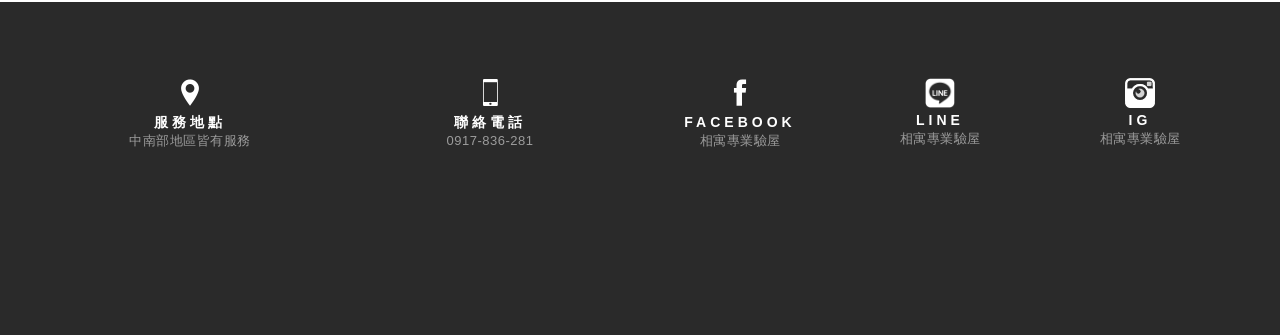
==== commit 2b68bafd: "FAQ" ====
--- a/index.html
+++ b/index.html
@@ -798,7 +798,7 @@
 
 			<!-- ---------------- -->
 			<!-- #Faq start -->
-			<!-- <div class="rating text-center _mPS2id-t" id="Faq">
+			<div class="rating text-center _mPS2id-t" id="Faq" style="display: none;">
 				<div class="container">
 					<div class="row justify-content-center">
 						<div class="col-12 mb-0 pb-0">
@@ -817,49 +817,43 @@
 									<i class="icofont-quote-left"></i>
 									<h1 class="f1 fw-7">問題：驗屋時間通常需要多久？</h1>
 									<p class="f2 fw-4">大樓約２～４小時，透天約４～６小時，實際狀況會因坪數和類型有所增減</p>
-<!--									<p class="f2 fw-4">It has survived not only five centuries. but also the leap into electronic typesetting</p>-->
 									<h2 class="f1 fw-7 text-uppercase">相寓驗屋</h2>
 									<span class="f2 fw-7 text-uppercase">為您嚴格把關每個角落，仔細注意每個細節！</span>
 								</div></div><div class="owl-item cloned" style="width: 970px;"><div class="singleRating">
 									<i class="icofont-quote-left"></i>
 									<h1 class="f1 fw-7">問題：驗屋後幾天能收到檢驗報告</h1>
 									<p class="f2 fw-4">電子報告書約３天，書面報告書約５～７天</p>
-<!--									<p class="f2 fw-4">It has survived not only five centuries. but also the leap into electronic typesetting</p>-->
 									<h2 class="f1 fw-7 text-uppercase">相寓驗屋</h2>
 									<span class="f2 fw-7 text-uppercase">為您嚴格把關每個角落，仔細注意每個細節！</span>
 								</div></div><div class="owl-item" style="width: 970px;"><div class="singleRating">
 									<i class="icofont-quote-left"></i>
 									<h1 class="f1 fw-7">問題：驗屋時間通常需要多久？</h1>
 									<p class="f2 fw-4">大樓約２～４小時，透天約４～６小時，實際狀況會因坪數和類型有所增減</p>
-<!--									<p class="f2 fw-4">It has survived not only five centuries. but also the leap into electronic typesetting</p>-->
 									<h2 class="f1 fw-7 text-uppercase">相寓驗屋</h2>
 									<span class="f2 fw-7 text-uppercase">為您嚴格把關每個角落，仔細注意每個細節！</span>
 								</div></div><div class="owl-item active" style="width: 970px;"><div class="singleRating">
 									<i class="icofont-quote-left"></i>
 									<h1 class="f1 fw-7">問題：驗屋後幾天能收到檢驗報告</h1>
 									<p class="f2 fw-4">電子報告書約３天，書面報告書約５～７天</p>
-<!--									<p class="f2 fw-4">It has survived not only five centuries. but also the leap into electronic typesetting</p>-->
 									<h2 class="f1 fw-7 text-uppercase">相寓驗屋</h2>
 									<span class="f2 fw-7 text-uppercase">為您嚴格把關每個角落，仔細注意每個細節！</span>
 								</div></div><div class="owl-item cloned" style="width: 970px;"><div class="singleRating">
 									<i class="icofont-quote-left"></i>
 									<h1 class="f1 fw-7">問題：驗屋時間通常需要多久？</h1>
 									<p class="f2 fw-4">大樓約２～４小時，透天約４～６小時，實際狀況會因坪數和類型有所增減</p>
-<!--									<p class="f2 fw-4">It has survived not only five centuries. but also the leap into electronic typesetting</p>-->
 									<h2 class="f1 fw-7 text-uppercase">相寓驗屋</h2>
 									<span class="f2 fw-7 text-uppercase">為您嚴格把關每個角落，仔細注意每個細節！</span>
 								</div></div><div class="owl-item cloned" style="width: 970px;"><div class="singleRating">
 									<i class="icofont-quote-left"></i>
 									<h1 class="f1 fw-7">問題：驗屋後幾天能收到檢驗報告</h1>
 									<p class="f2 fw-4">電子報告書約３天，書面報告書約５～７天</p>
-<!--									<p class="f2 fw-4">It has survived not only five centuries. but also the leap into electronic typesetting</p>-->
 									<h2 class="f1 fw-7 text-uppercase">相寓驗屋</h2>
 									<span class="f2 fw-7 text-uppercase">為您嚴格把關每個角落，仔細注意每個細節！</span>
 								</div></div></div></div><div class="owl-nav disabled"><div class="owl-prev">prev</div><div class="owl-next">next</div></div><div class="owl-dots"><div class="owl-dot"><span></span></div><div class="owl-dot active active-last"><span></span></div></div></div><!-- /.rating-carousel owl-carousel -->
 						</div><!-- /.col-xl-10 -->
 					</div><!-- /.row justify-content-center -->
 				</div><!-- /.container -->
-			</div> -->
+			</div>
 
 
 
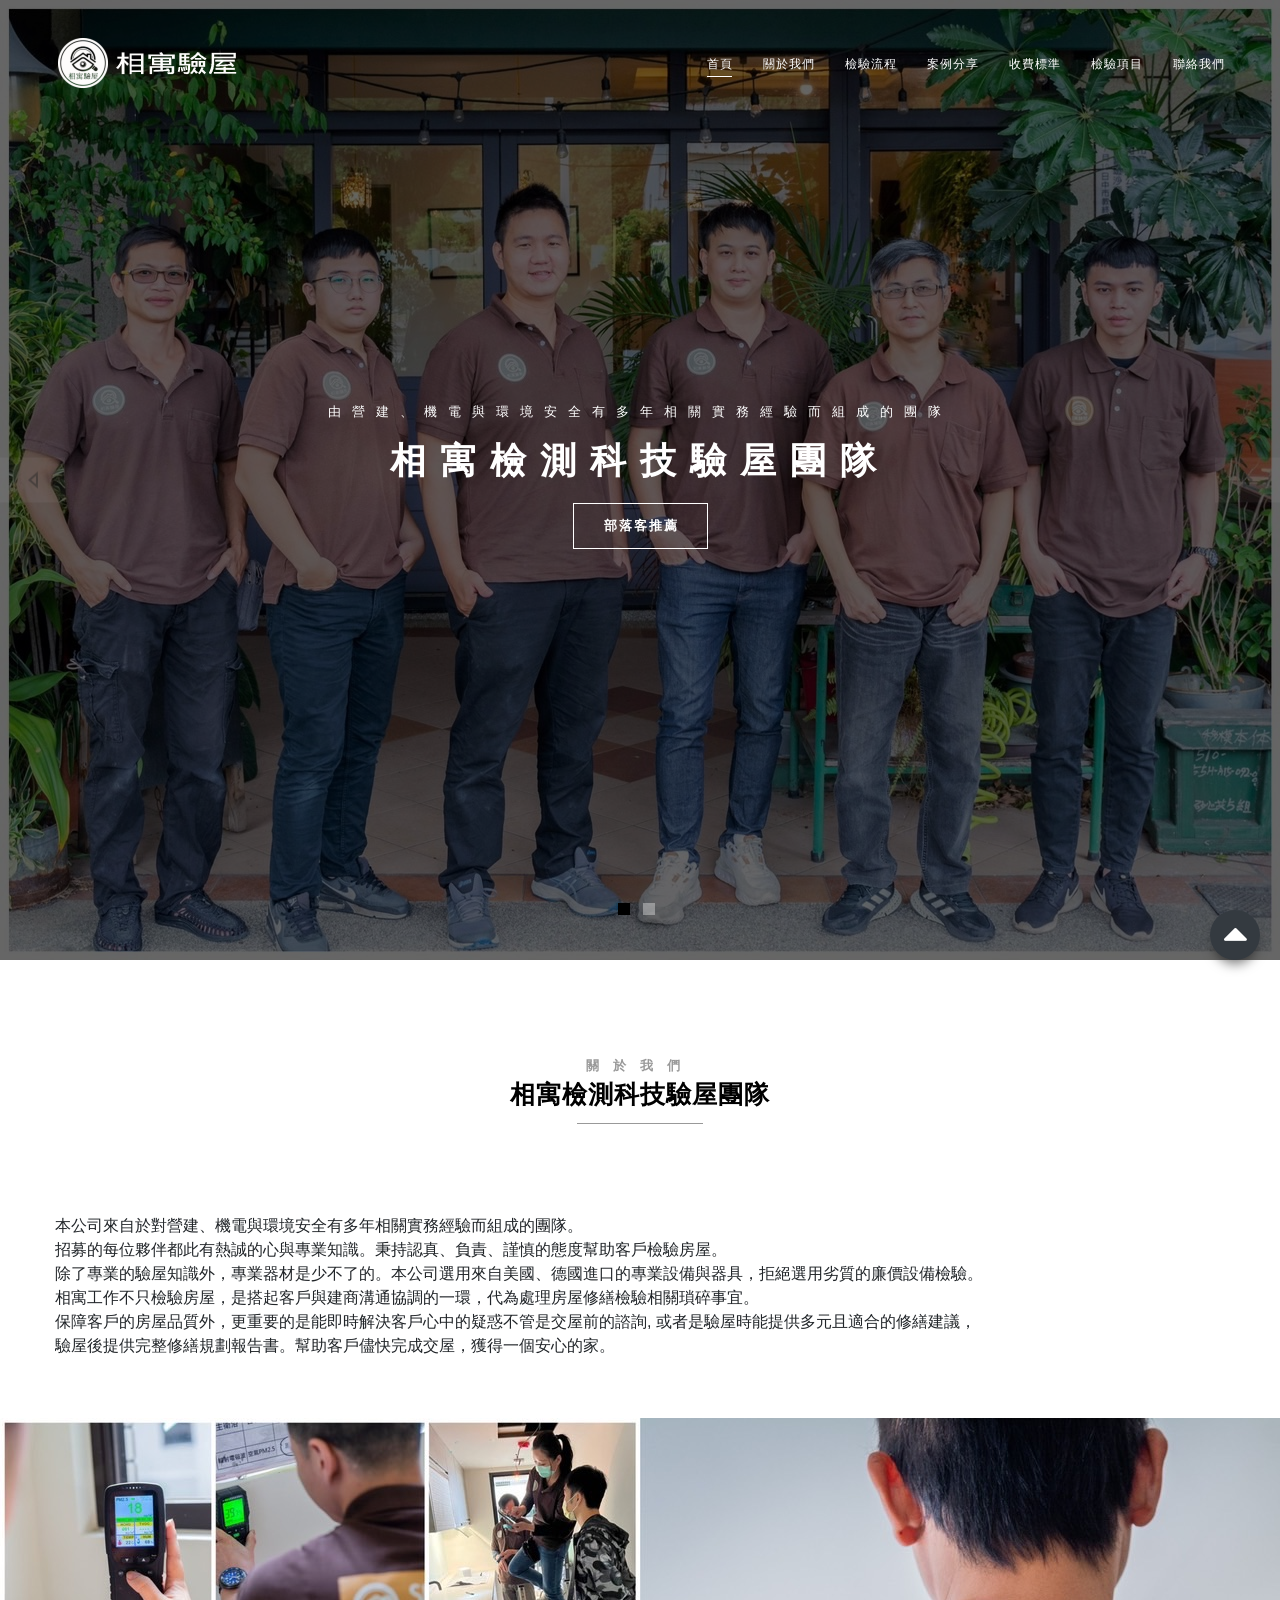
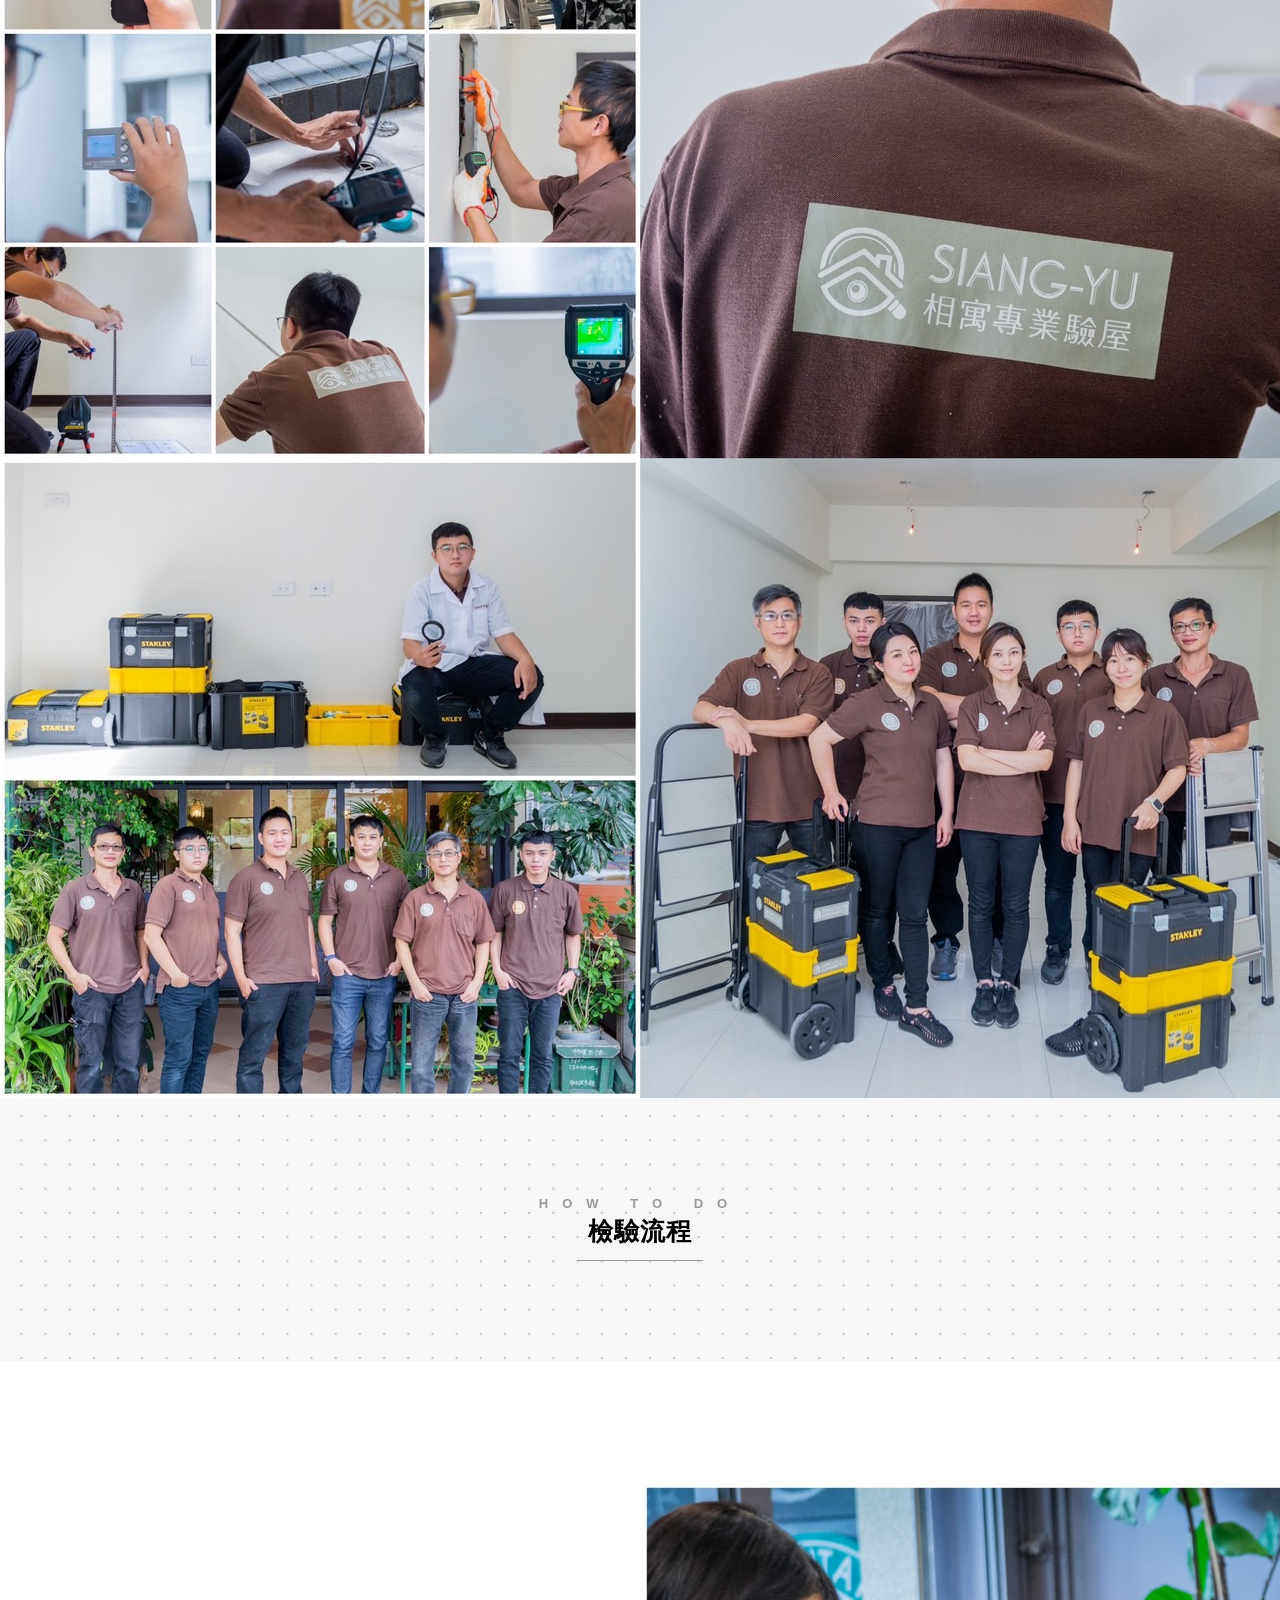
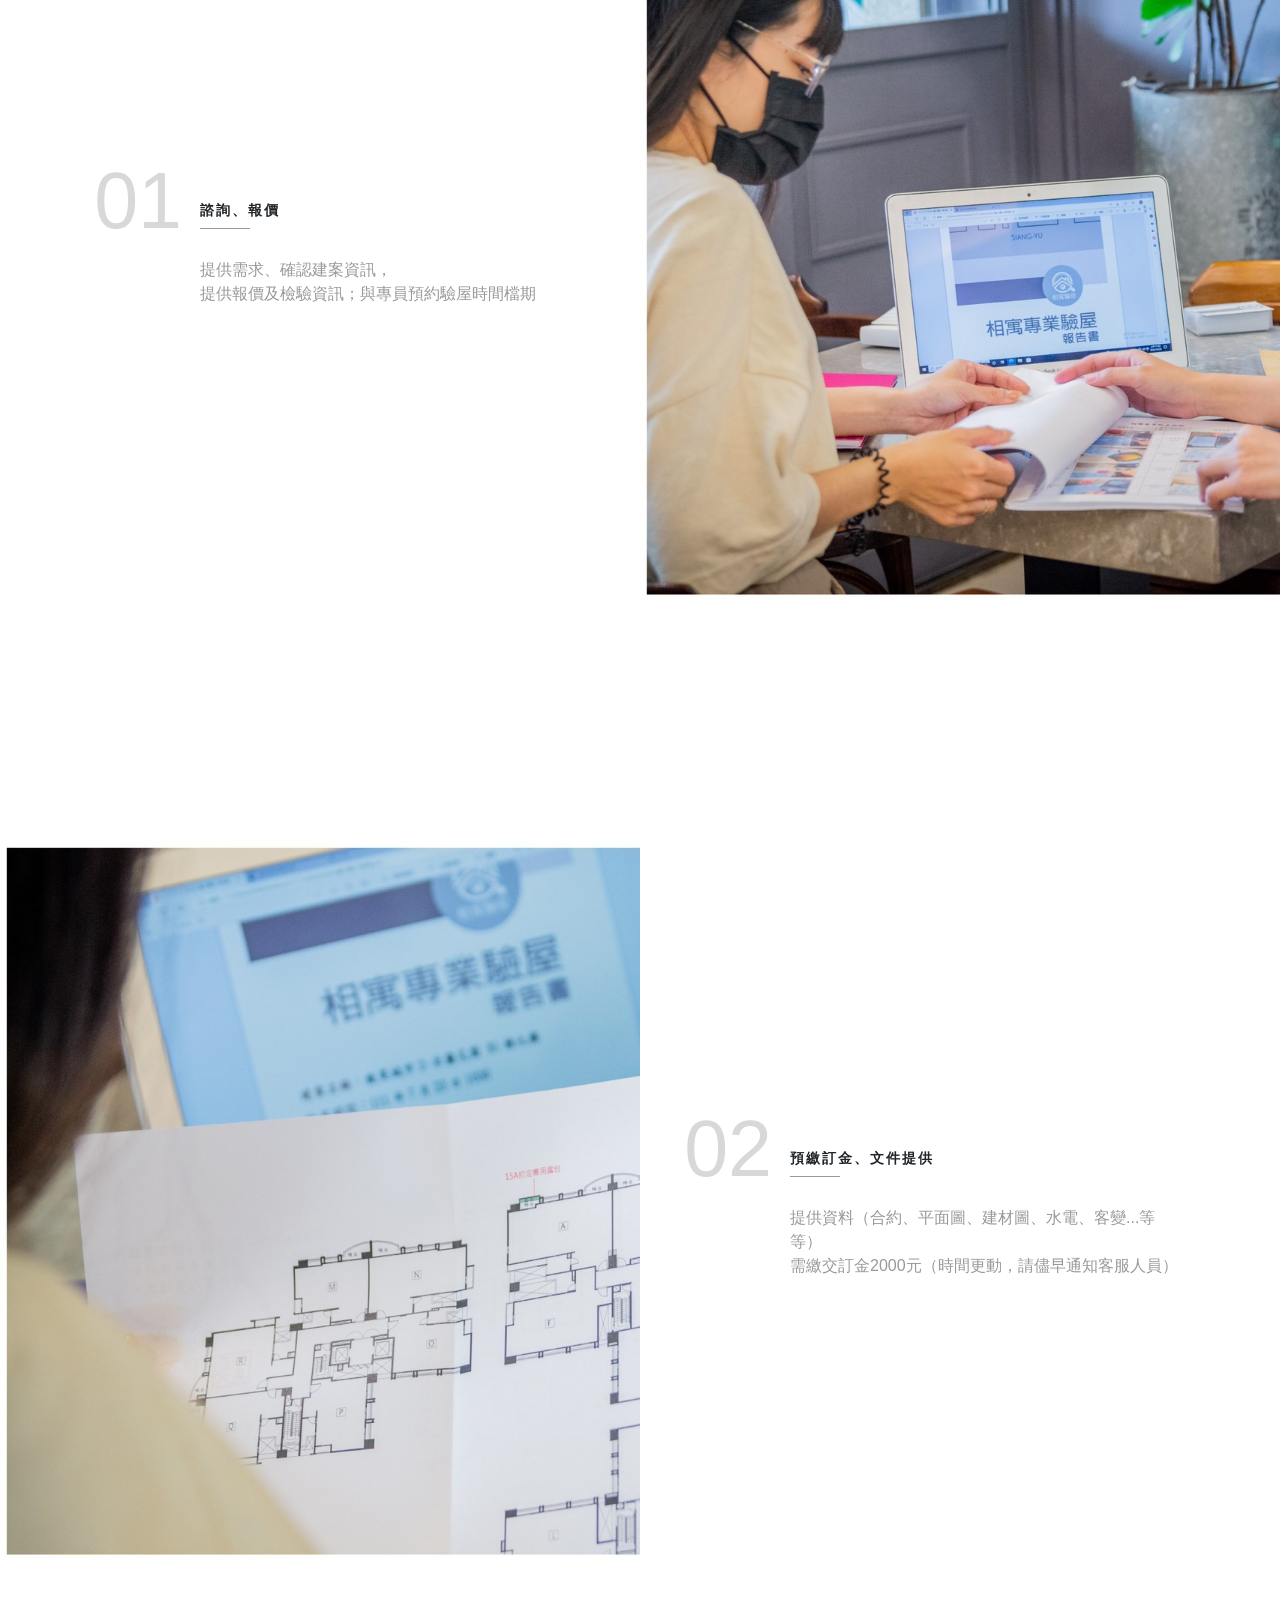
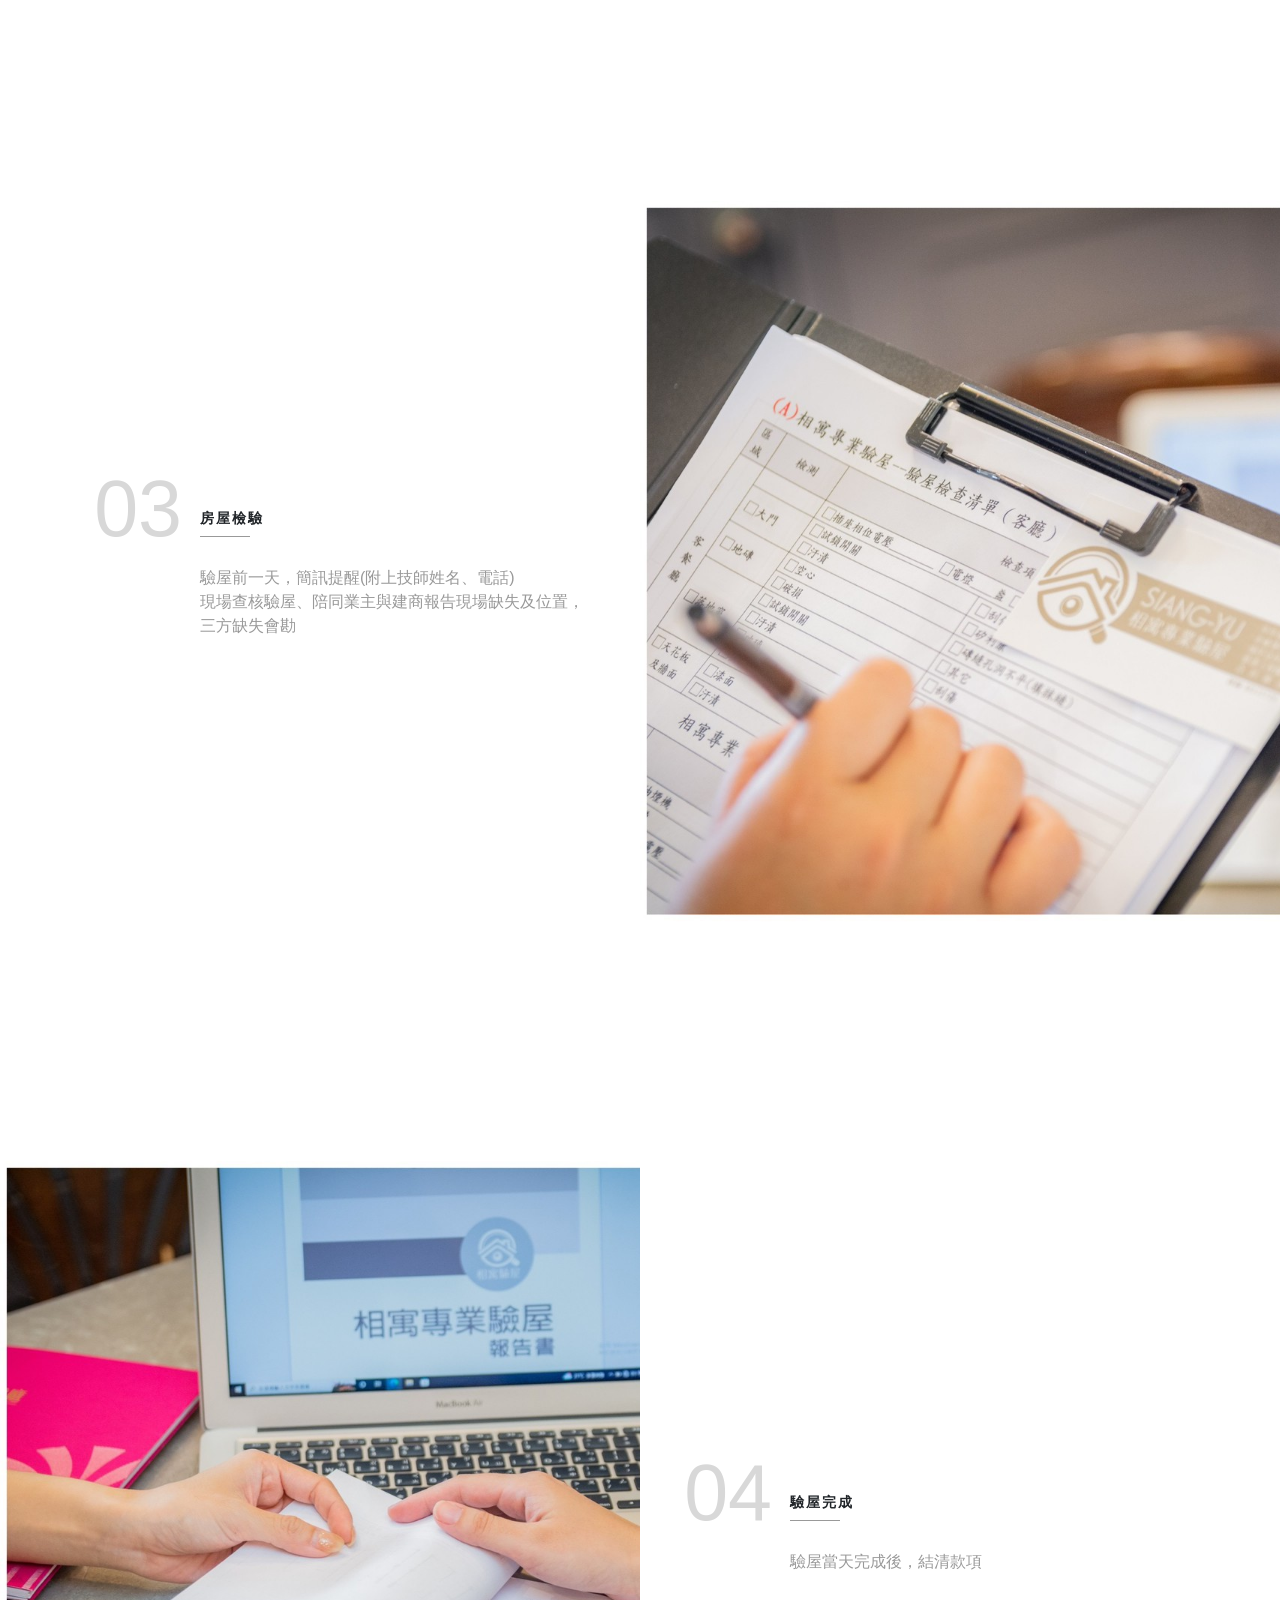
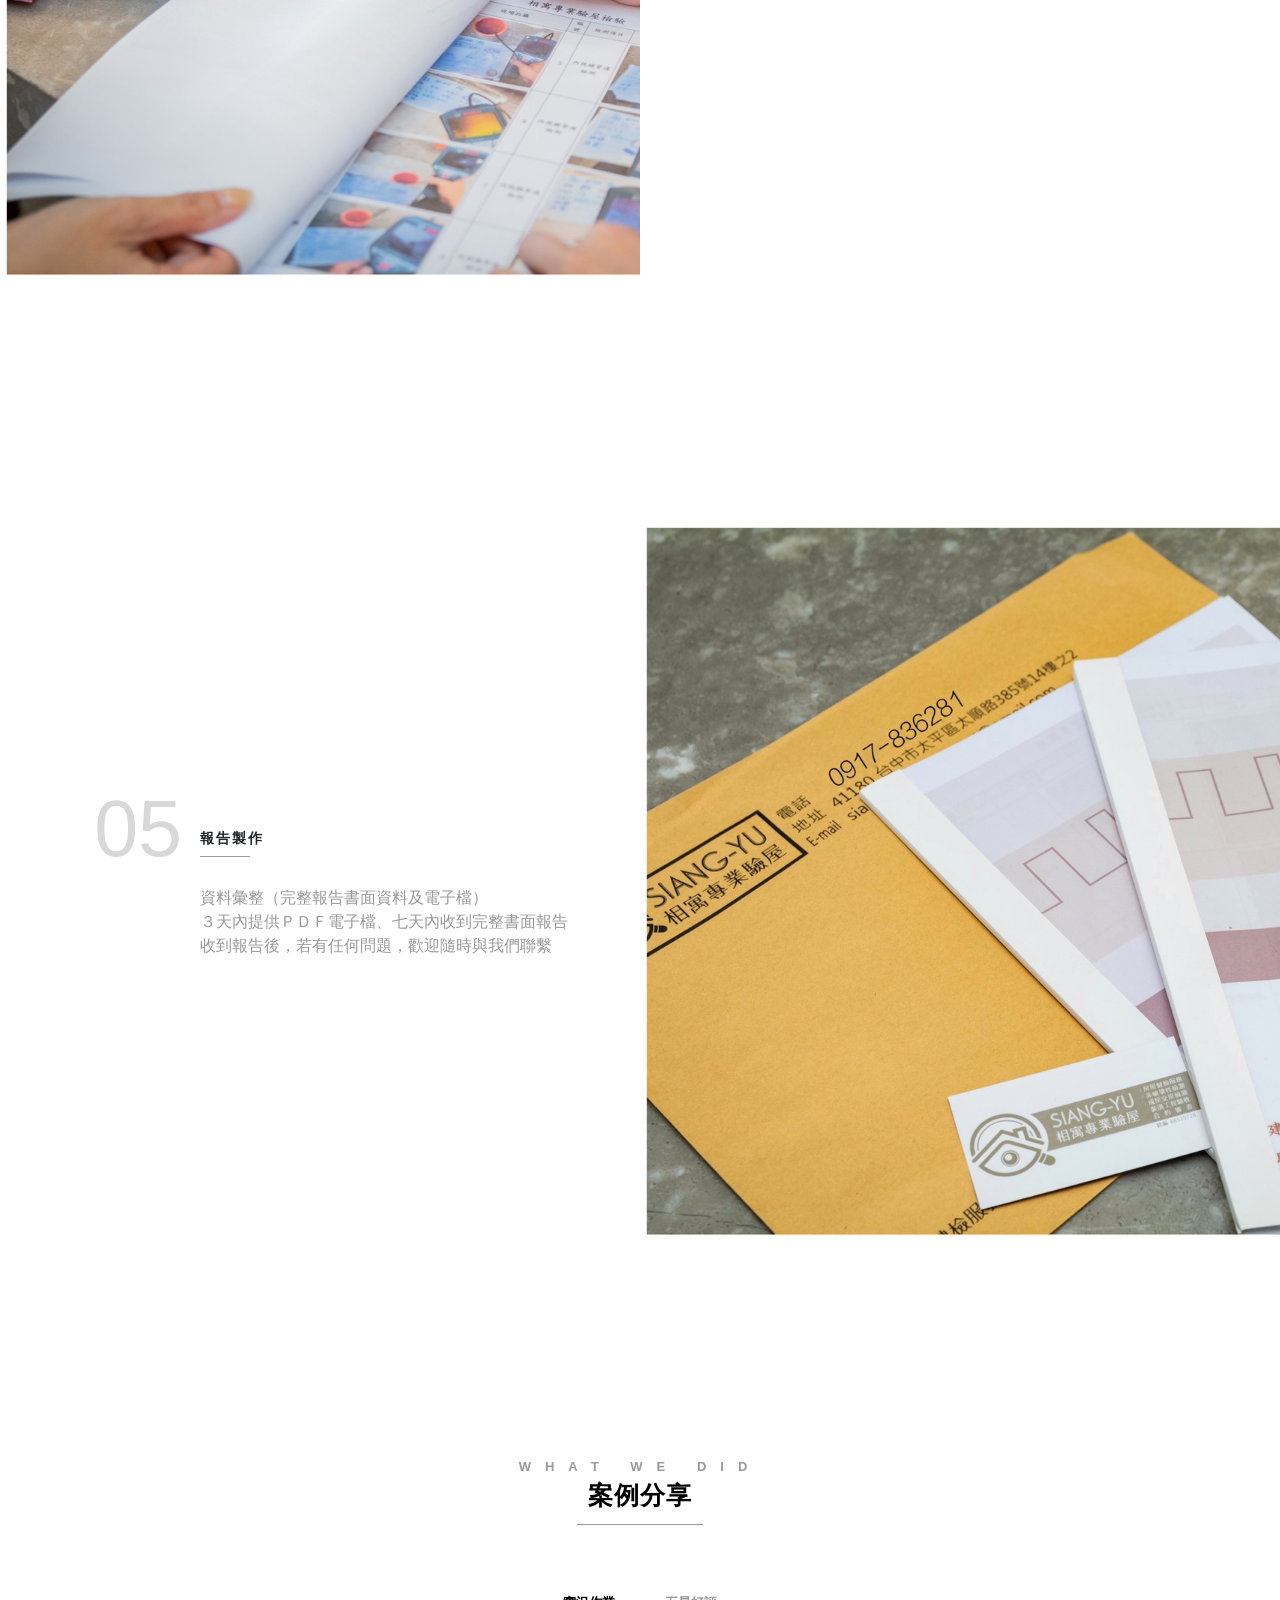
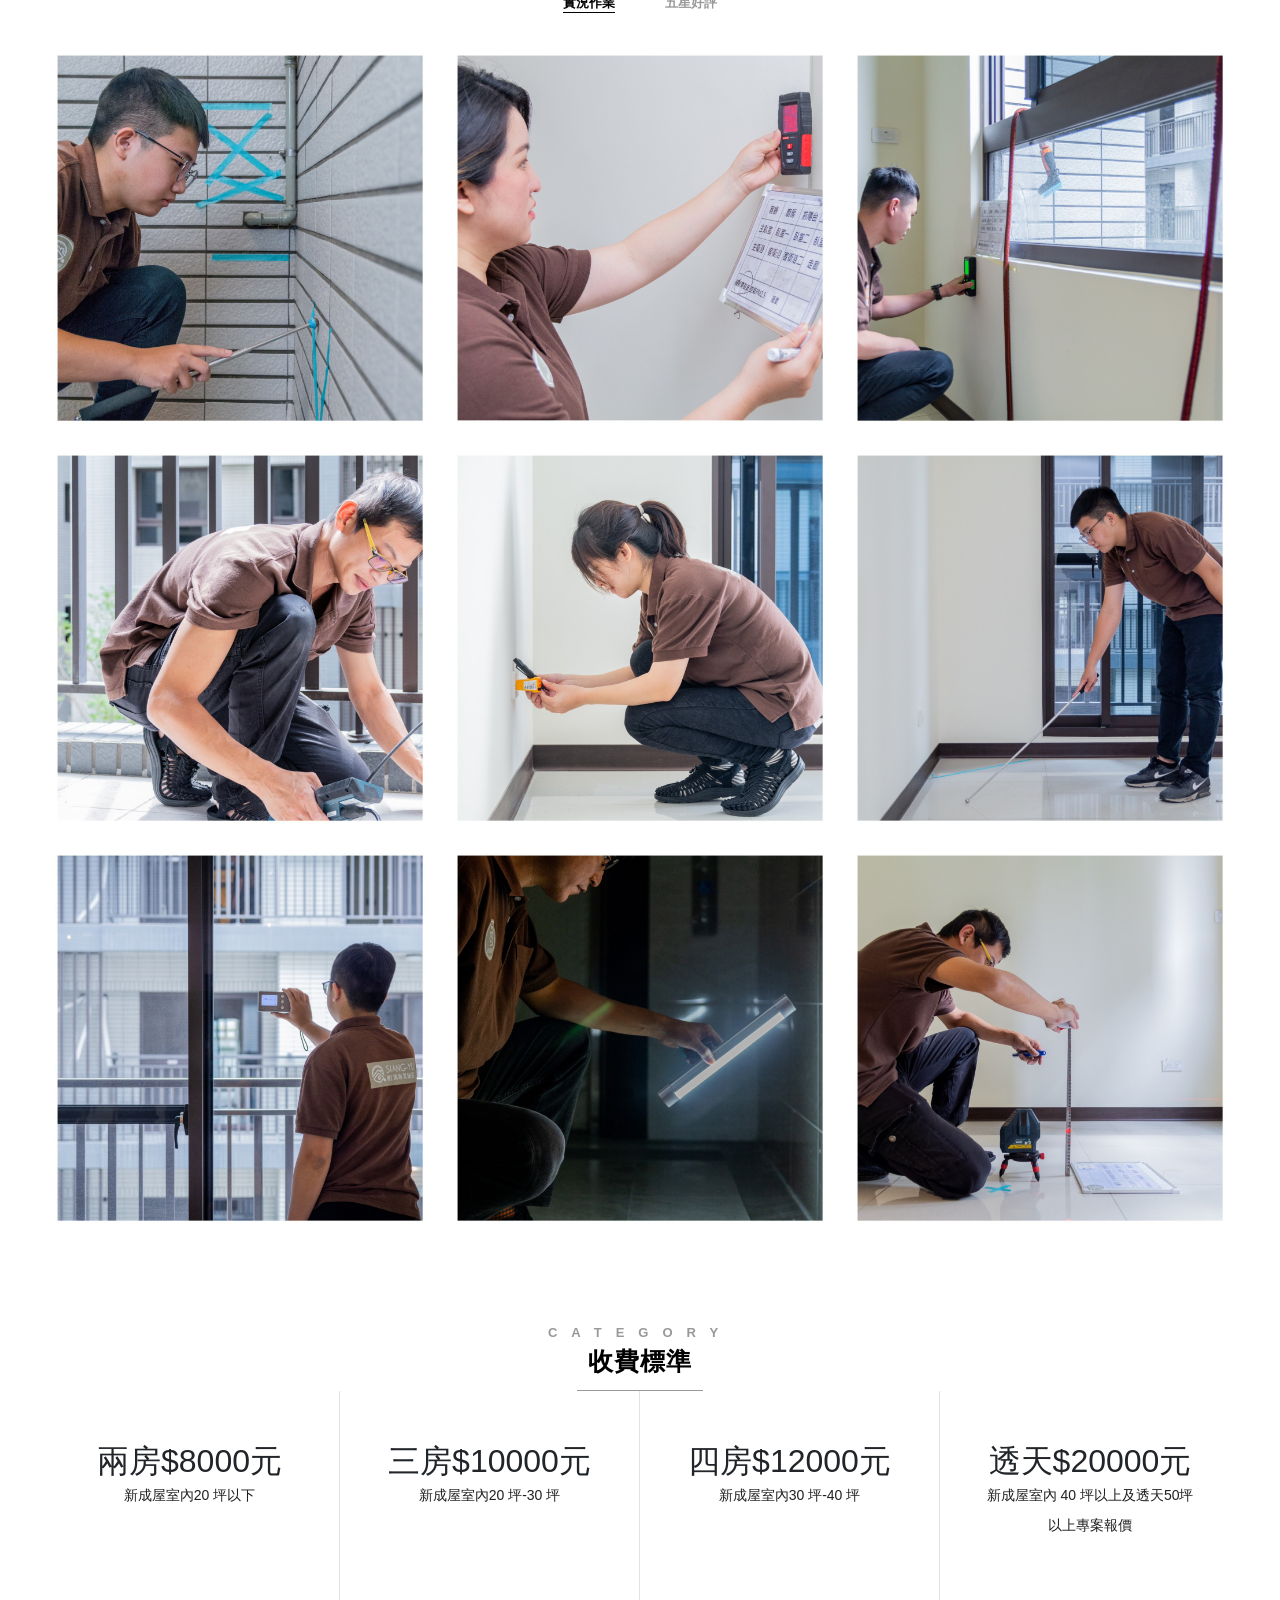
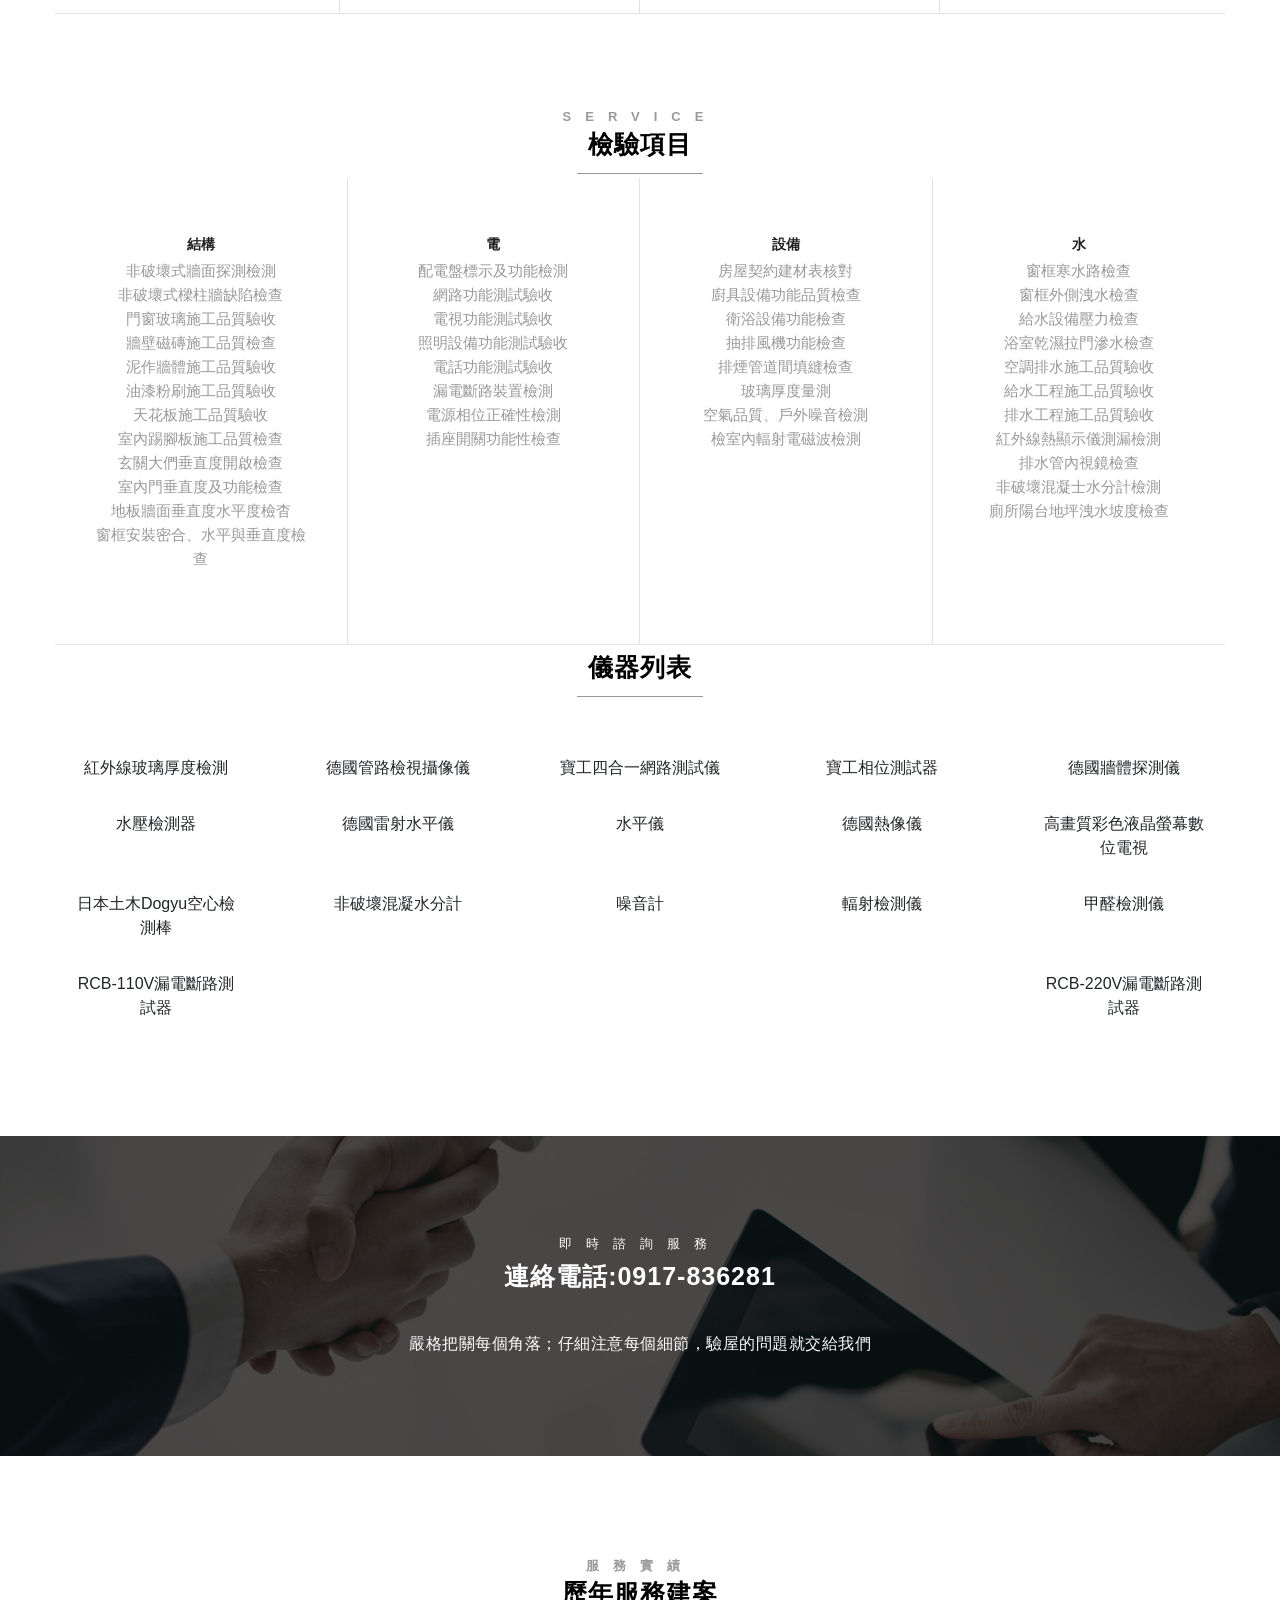
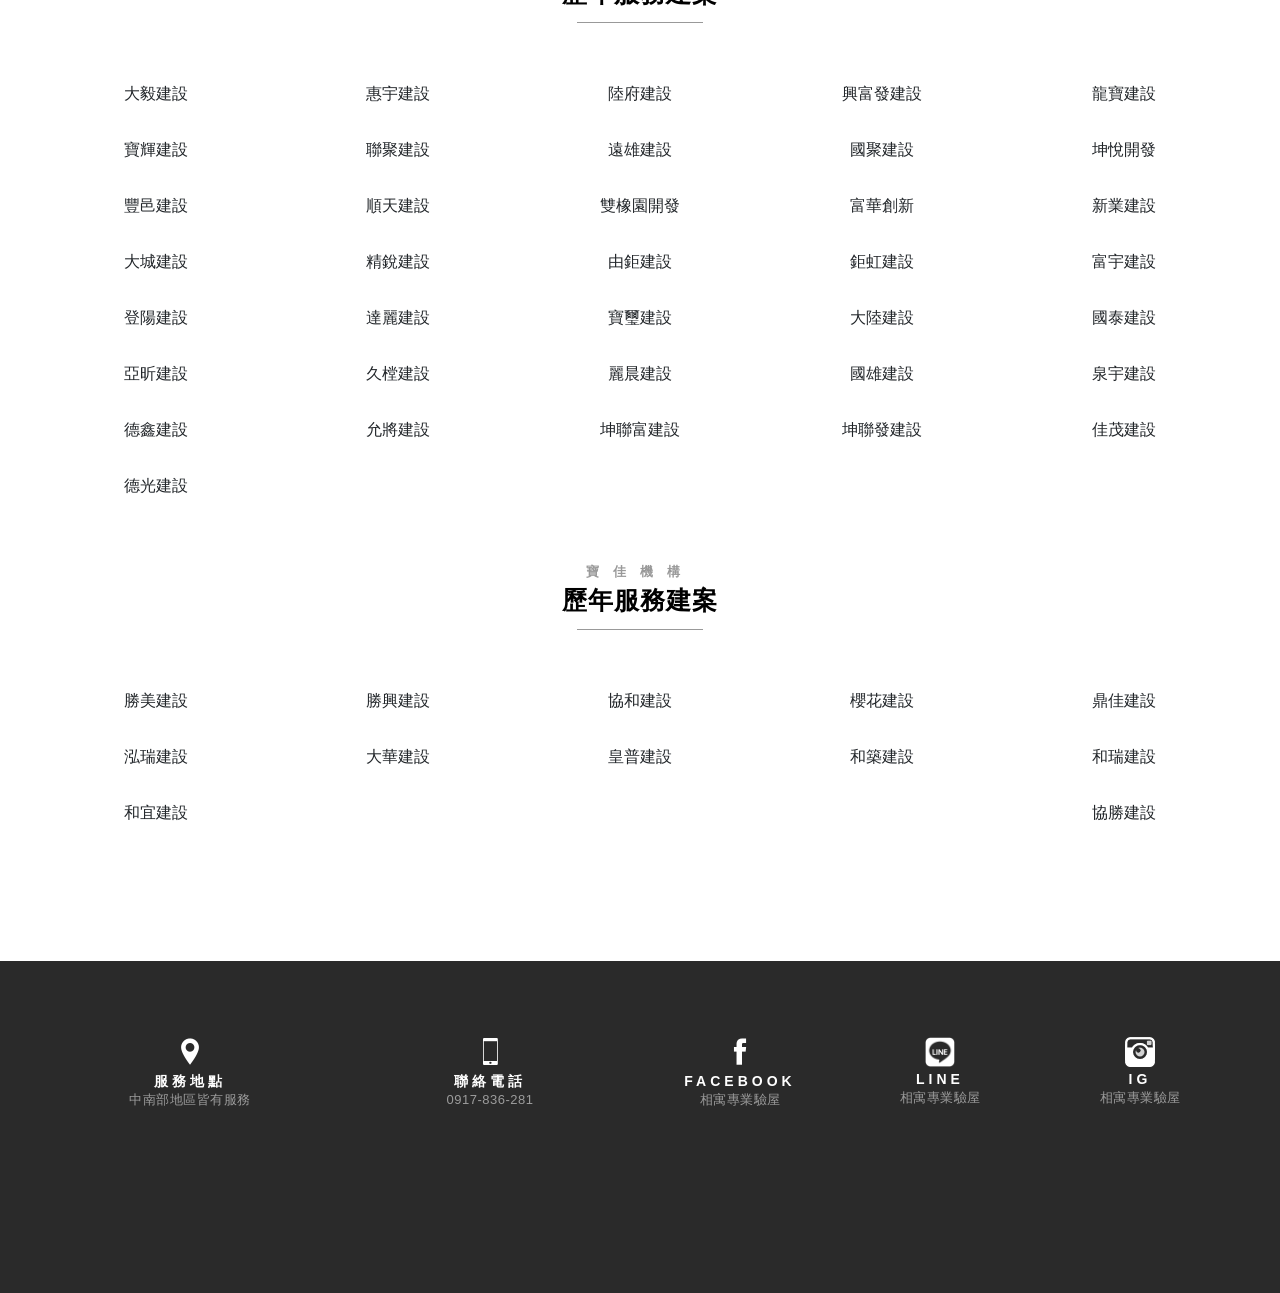
==== commit cc07c3bd: "服務實績 歷年服務建案" ====
--- a/index.html
+++ b/index.html
@@ -995,130 +995,74 @@
 				</div><!-- /.contact -->
 
 				<div class="partners">
+					<!-- <style>
+						.partners .partners-logo .col-2 { flex: 0 0 8.333333%; max-width: 8.333333%; margin: 0.5rem !important; }
+					</style> -->
 					<div class="container text-center">
 						<header>
 							<div class="secHeader">
-								<p>走過足跡</p>
-								<h1>我們服務過的社區</h1>
+								<p>服務實績</p>
+								<h1>歷年服務建案</h1>
 							</div>
 						</header>
 						<div class="partners-logo justify-content-sm-between justify-content-center row">
-                            							<div class="col-2 m-3"><a>太平-櫻花群雄會</a></div>
-                            							<div class="col-2 m-3"><a>清水-聯悅聚</a></div>
-                            							<div class="col-2 m-3"><a>清水-遠雄之星</a></div>
-                            							<div class="col-2 m-3"><a>沙鹿-合總小時代</a></div>
-                            							<div class="col-2 m-3"><a>大肚-茂美洋</a></div>
-                            							<div class="col-2 m-3"><a>烏日-欣藝翔公園墅</a></div>
-                            							<div class="col-2 m-3"><a>北屯-惠宇一方庭</a></div>
-                            							<div class="col-2 m-3"><a>北屯-大城樂好事</a></div>
-                            							<div class="col-2 m-3"><a>太平-大毅熊幸福</a></div>
-                            							<div class="col-2 m-3"><a>東勢-樸山居</a></div>
-                            							<div class="col-2 m-3"><a>南屯-豐邑菁科城</a></div>
-                            							<div class="col-2 m-3"><a>北屯-櫻花巨人</a></div>
-                            							<div class="col-2 m-3"><a>西屯-親家福星道</a></div>
-                            							<div class="col-2 m-3"><a>北屯-和峻松竹領航</a></div>
-                            							<div class="col-2 m-3"><a>北屯-勝麗方程式</a></div>
-                            							<div class="col-2 m-3"><a>北屯-泓瑞水沐清華</a></div>
-                            							<div class="col-2 m-3"><a>彰化-永安君品</a></div>
-                            							<div class="col-2 m-3"><a>后里-墅禾院</a></div>
-                            							<div class="col-2 m-3"><a>清水-悅蒔光</a></div>
-                            							<div class="col-2 m-3"><a>西屯-雙橡園S1</a></div>
-                            							<div class="col-2 m-3"><a>南屯-麗寶米蘭花園</a></div>
-                            							<div class="col-2 m-3"><a>豐原-富宇敦南</a></div>
-                            							<div class="col-2 m-3"><a>太平-鴻邑悅中山</a></div>
-                            							<div class="col-2 m-3"><a>豐原-久樘向陽</a></div>
-                            							<div class="col-2 m-3"><a>豐原-勝美豐原</a></div>
-                            							<div class="col-2 m-3"><a>東區-豐邑浩瀚MVP</a></div>
-                            							<div class="col-2 m-3"><a>烏日-興富發夢幻城</a></div>
-                            							<div class="col-2 m-3"><a>太平-櫻花大櫻國</a></div>
-                            							<div class="col-2 m-3"><a>大安-翔賀居</a></div>
-                            							<div class="col-2 m-3"><a>北屯-總太聚作</a></div>
-                            							<div class="col-2 m-3"><a>豐原-國聚之境</a></div>
-                            							<div class="col-2 m-3"><a>東區-新業自由居</a></div>
-                            							<div class="col-2 m-3"><a>東區-水美捷堡</a></div>
-                            							<div class="col-2 m-3"><a>沙鹿-佳鋐科藝</a></div>
-                            							<div class="col-2 m-3"><a>梧棲-御墅天地</a></div>
-                            							<div class="col-2 m-3"><a>西屯-創研逸品</a></div>
-                            							<div class="col-2 m-3"><a>大里-昂峰鉑麗</a></div>
-                            							<div class="col-2 m-3"><a>大肚-大囍悅</a></div>
-                            							<div class="col-2 m-3"><a>沙鹿-佳鏵樹璽</a></div>
-                            							<div class="col-2 m-3"><a>西屯-巨陽文華悅</a></div>
-                            							<div class="col-2 m-3"><a>烏日-協和聚心</a></div>
-                            							<div class="col-2 m-3"><a>沙鹿-富宇海德公園</a></div>
-                            							<div class="col-2 m-3"><a>北屯-富宇松禾苑</a></div>
-                            							<div class="col-2 m-3"><a>太平-喬立Qcity</a></div>
-                            							<div class="col-2 m-3"><a>北屯-精銳臻未來</a></div>
-                            							<div class="col-2 m-3"><a>南屯-佳泰大方</a></div>
-                            							<div class="col-2 m-3"><a>北屯-洲際W</a></div>
-                            							<div class="col-2 m-3"><a>大雅-馨雅馨富</a></div>
-                            							<div class="col-2 m-3"><a>南屯-豐邑精科城</a></div>
-                            							<div class="col-2 m-3"><a>太平-青山和園</a></div>
-                            							<div class="col-2 m-3"><a>東區-坤悦高飛</a></div>
-                            							<div class="col-2 m-3"><a>西屯-達麗J12</a></div>
-                            							<div class="col-2 m-3"><a>大甲-萬泰忠孝</a></div>
-                            							<div class="col-2 m-3"><a>北屯-松築瓚</a></div>
-                            							<div class="col-2 m-3"><a>北屯-總太洲際W</a></div>
-                            							<div class="col-2 m-3"><a>北屯-鉅虹HOKI</a></div>
-                            							<div class="col-2 m-3"><a>北區-麗寶依公園</a></div>
-                            							<div class="col-2 m-3"><a>南區-磐鈺大膳哲哲</a></div>
-                            							<div class="col-2 m-3"><a>清水-育堂武秀一品</a></div>
-                            							<div class="col-2 m-3"><a>大雅-坤悦雅樂</a></div>
-                            							<div class="col-2 m-3"><a>北屯-精銳臻未來</a></div>
-                            							<div class="col-2 m-3"><a>豐原-八月桂花香</a></div>
-                            							<div class="col-2 m-3"><a>太平-喬立Qcity</a></div>
-                            							<div class="col-2 m-3"><a>員林-惠眾go幸福</a></div>
-                            							<div class="col-2 m-3"><a>大雅-二和鼎佳</a></div>
-                            							<div class="col-2 m-3"><a>北屯-順天景美</a></div>
-                            							<div class="col-2 m-3"><a>清水-遠雄之星8</a></div>
-                            							<div class="col-2 m-3"><a>北屯-立浤觀邸</a></div>
-                            							<div class="col-2 m-3"><a>南區-勝興文心大慶</a></div>
-                            							<div class="col-2 m-3"><a>北屯-富宇松禾苑</a></div>
-                            							<div class="col-2 m-3"><a>南區-嘉磐樸樹</a></div>
-                            							<div class="col-2 m-3"><a>北屯-誠總V建築</a></div>
-                            							<div class="col-2 m-3"><a>南屯區-豐之丘</a></div>
-                            							<div class="col-2 m-3"><a>北屯區-登陽城之華</a></div>
-                            							<div class="col-2 m-3"><a>北屯區-順天謙華</a></div>
-                            							<div class="col-2 m-3"><a>沙鹿區-悟實二章 </a></div>
-                            							<div class="col-2 m-3"><a>太平區-陞霖太美</a></div>
-                            							<div class="col-2 m-3"><a>南區-惠田上書房</a></div>
-                            							<div class="col-2 m-3"><a>梧棲區-世紀雄偉-博士居建設</a></div>
-                            							<div class="col-2 m-3"><a>太平區-澄石學而</a></div>
-                            							<div class="col-2 m-3"><a>大甲區-雙喆</a></div>
-                            							<div class="col-2 m-3"><a>烏日區-同興協記S home</a></div>
-                            							<div class="col-2 m-3"><a>梧棲區-德光一築</a></div>
-                            							<div class="col-2 m-3"><a>太平區-佳福大於</a></div>
-                            							<div class="col-2 m-3"><a>北屯區-勝美讚</a></div>
-                            							<div class="col-2 m-3"><a>北屯區-帝璟謙和</a></div>
-                            							<div class="col-2 m-3"><a>太平區-櫻花恰恰好 </a></div>
-                            							<div class="col-2 m-3"><a>梧棲區-德光三邑</a></div>
-                            							<div class="col-2 m-3"><a>北屯區-大城11月</a></div>
-                            							<div class="col-2 m-3"><a>北屯區-和宜極美</a></div>
-                            							<div class="col-2 m-3"><a>沙鹿區-富宇凡爾賽</a></div>
-                            							<div class="col-2 m-3"><a>神岡區-坤聯富 澄臻</a></div>
-                            							<div class="col-2 m-3"><a>南屯區-坤悅 心富郁</a></div>
-                            							<div class="col-2 m-3"><a>沙鹿區-寶宇麗悦</a></div>
-                            							<div class="col-2 m-3"><a>新北市-接運理仁</a></div>
-                            							<div class="col-2 m-3"><a>北屯區-惠宇大容</a></div>
-                            							<div class="col-2 m-3"><a>豐原區-宇苑學府</a></div>
-                            							<div class="col-2 m-3"><a>梧棲區-聖璽中港雲頂NO.3</a></div>
-                            							<div class="col-2 m-3"><a>彰化縣-米基天悅</a></div>
-                            							<div class="col-2 m-3"><a>彰化市-柳工LIUGONG</a></div>
-                            							<div class="col-2 m-3"><a>苗栗頭份-臻愛</a></div>
-                            							<div class="col-2 m-3"><a>北屯區-鴻邑璞臻 </a></div>
-                            							<div class="col-2 m-3"><a>沙鹿區-小時代3</a></div>
-                            							<div class="col-2 m-3"><a>北屯區-森美館</a></div>
-                            							<div class="col-2 m-3"><a>南屯區-哲園建設瓅哲園</a></div>
-                            							<div class="col-2 m-3"><a>苗栗市-百檠四季</a></div>
-                            							<div class="col-2 m-3"><a>梧棲區-聚佳欣世代</a></div>
-                            							<div class="col-2 m-3"><a>西屯區-和宜好好</a></div>
-                            							<div class="col-2 m-3"><a>草屯-碧山高第 </a></div>
-                            							<div class="col-2 m-3"><a>中區-富御觀止 </a></div>
-                            							<div class="col-2 m-3"><a>潭子區-恆山守恆</a></div>
-                            							<div class="col-2 m-3"><a>南屯區-新業君子</a></div>
-                            							<div class="col-2 m-3"><a>龍井區-港灣森晴</a></div>
-                            							<div class="col-2 m-3"><a>北屯區-富宇晴光花園</a></div>
-                            							<div class="col-2 m-3"><a>沙鹿區-大名人堡雅</a></div>
-                            							<div class="col-2 m-3"><a>西屯區-親家河南道</a></div>
+                            							<div class="col-2 m-3"><a>大毅建設</a></div>
+                            							<div class="col-2 m-3"><a>惠宇建設</a></div>
+                            							<div class="col-2 m-3"><a>陸府建設</a></div>
+                            							<div class="col-2 m-3"><a>興富發建設</a></div>
+                            							<div class="col-2 m-3"><a>龍寶建設</a></div>
+                            							<div class="col-2 m-3"><a>寶輝建設</a></div>
+                            							<div class="col-2 m-3"><a>聯聚建設</a></div>
+                            							<div class="col-2 m-3"><a>遠雄建設</a></div>
+                            							<div class="col-2 m-3"><a>國聚建設</a></div>
+                            							<div class="col-2 m-3"><a>坤悅開發</a></div>
+                            							<div class="col-2 m-3"><a>豐邑建設</a></div>
+                            							<div class="col-2 m-3"><a>順天建設</a></div>
+                            							<div class="col-2 m-3"><a>雙橡園開發</a></div>
+                            							<div class="col-2 m-3"><a>富華創新</a></div>
+                            							<div class="col-2 m-3"><a>新業建設</a></div>
+                            							<div class="col-2 m-3"><a>大城建設</a></div>
+                            							<div class="col-2 m-3"><a>精銳建設</a></div>
+                            							<div class="col-2 m-3"><a>由鉅建設</a></div>
+                            							<div class="col-2 m-3"><a>鉅虹建設</a></div>
+                            							<div class="col-2 m-3"><a>富宇建設</a></div>
+                            							<div class="col-2 m-3"><a>登陽建設</a></div>
+                            							<div class="col-2 m-3"><a>達麗建設</a></div>
+                            							<div class="col-2 m-3"><a>寶璽建設</a></div>
+                            							<div class="col-2 m-3"><a>大陸建設</a></div>
+                            							<div class="col-2 m-3"><a>國泰建設</a></div>
+                            							<div class="col-2 m-3"><a>亞昕建設</a></div>
+                            							<div class="col-2 m-3"><a>久樘建設</a></div>
+                            							<div class="col-2 m-3"><a>麗晨建設</a></div>
+                            							<div class="col-2 m-3"><a>國雄建設</a></div>
+                            							<div class="col-2 m-3"><a>泉宇建設</a></div>
+                            							<div class="col-2 m-3"><a>德鑫建設</a></div>
+                            							<div class="col-2 m-3"><a>允將建設</a></div>
+                            							<div class="col-2 m-3"><a>坤聯富建設</a></div>
+                            							<div class="col-2 m-3"><a>坤聯發建設</a></div>
+                            							<div class="col-2 m-3"><a>佳茂建設</a></div>
+                            							<div class="col-2 m-3"><a>德光建設</a></div>
+                            						</div><!-- /.d-flex -->
+
+						<header class="mt-5">
+							<div class="secHeader">
+								<p>寶佳機構</p>
+								<h1>歷年服務建案</h1>
+							</div>
+						</header>
+						<div class="partners-logo justify-content-sm-between justify-content-center row">
+                            							<div class="col-2 m-3"><a>勝美建設</a></div>
+                            							<div class="col-2 m-3"><a>勝興建設</a></div>
+                            							<div class="col-2 m-3"><a>協和建設</a></div>
+                            							<div class="col-2 m-3"><a>櫻花建設</a></div>
+                            							<div class="col-2 m-3"><a>鼎佳建設</a></div>
+                            							<div class="col-2 m-3"><a>泓瑞建設</a></div>
+                            							<div class="col-2 m-3"><a>大華建設</a></div>
+                            							<div class="col-2 m-3"><a>皇普建設</a></div>
+                            							<div class="col-2 m-3"><a>和築建設</a></div>
+                            							<div class="col-2 m-3"><a>和瑞建設</a></div>
+                            							<div class="col-2 m-3"><a>和宜建設</a></div>
+                            							<div class="col-2 m-3"><a>協勝建設</a></div>
                             						</div><!-- /.d-flex -->
 					</div><!-- /.container -->
 				</div><!-- /.partners -->
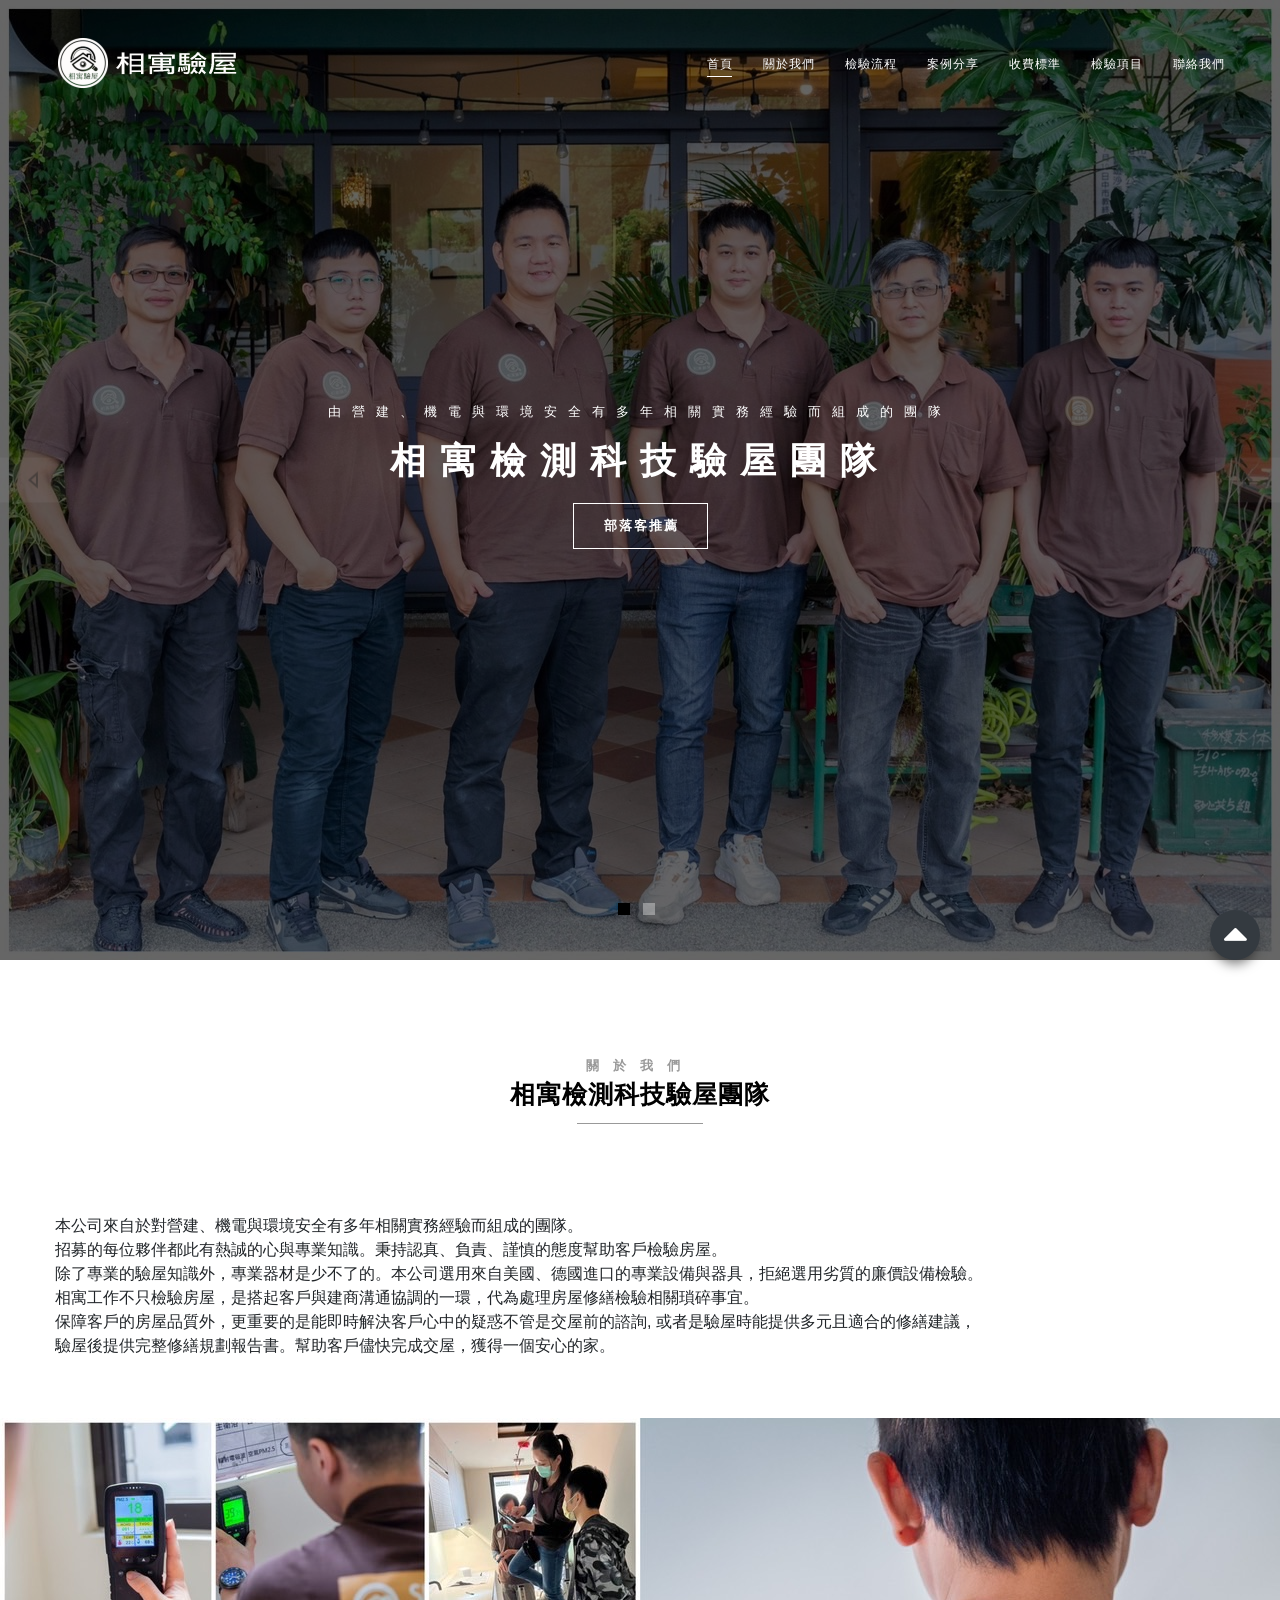
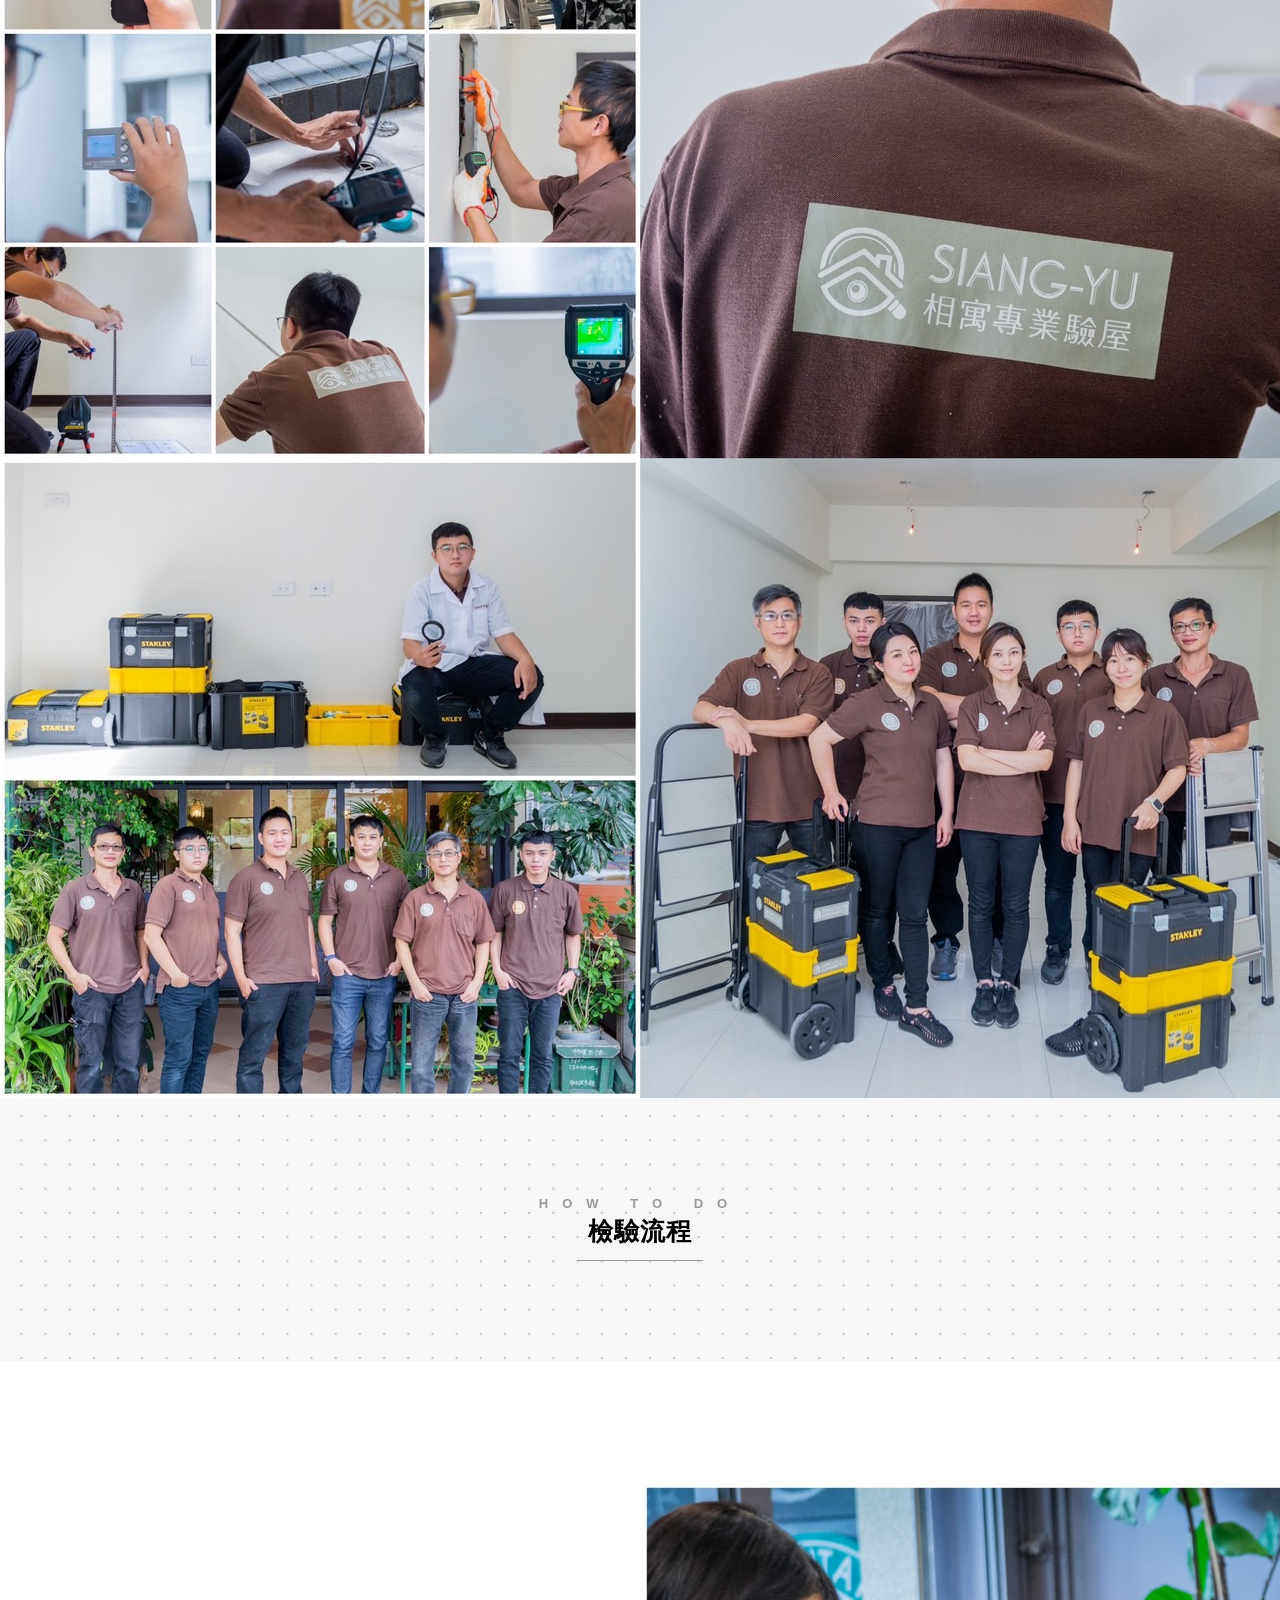
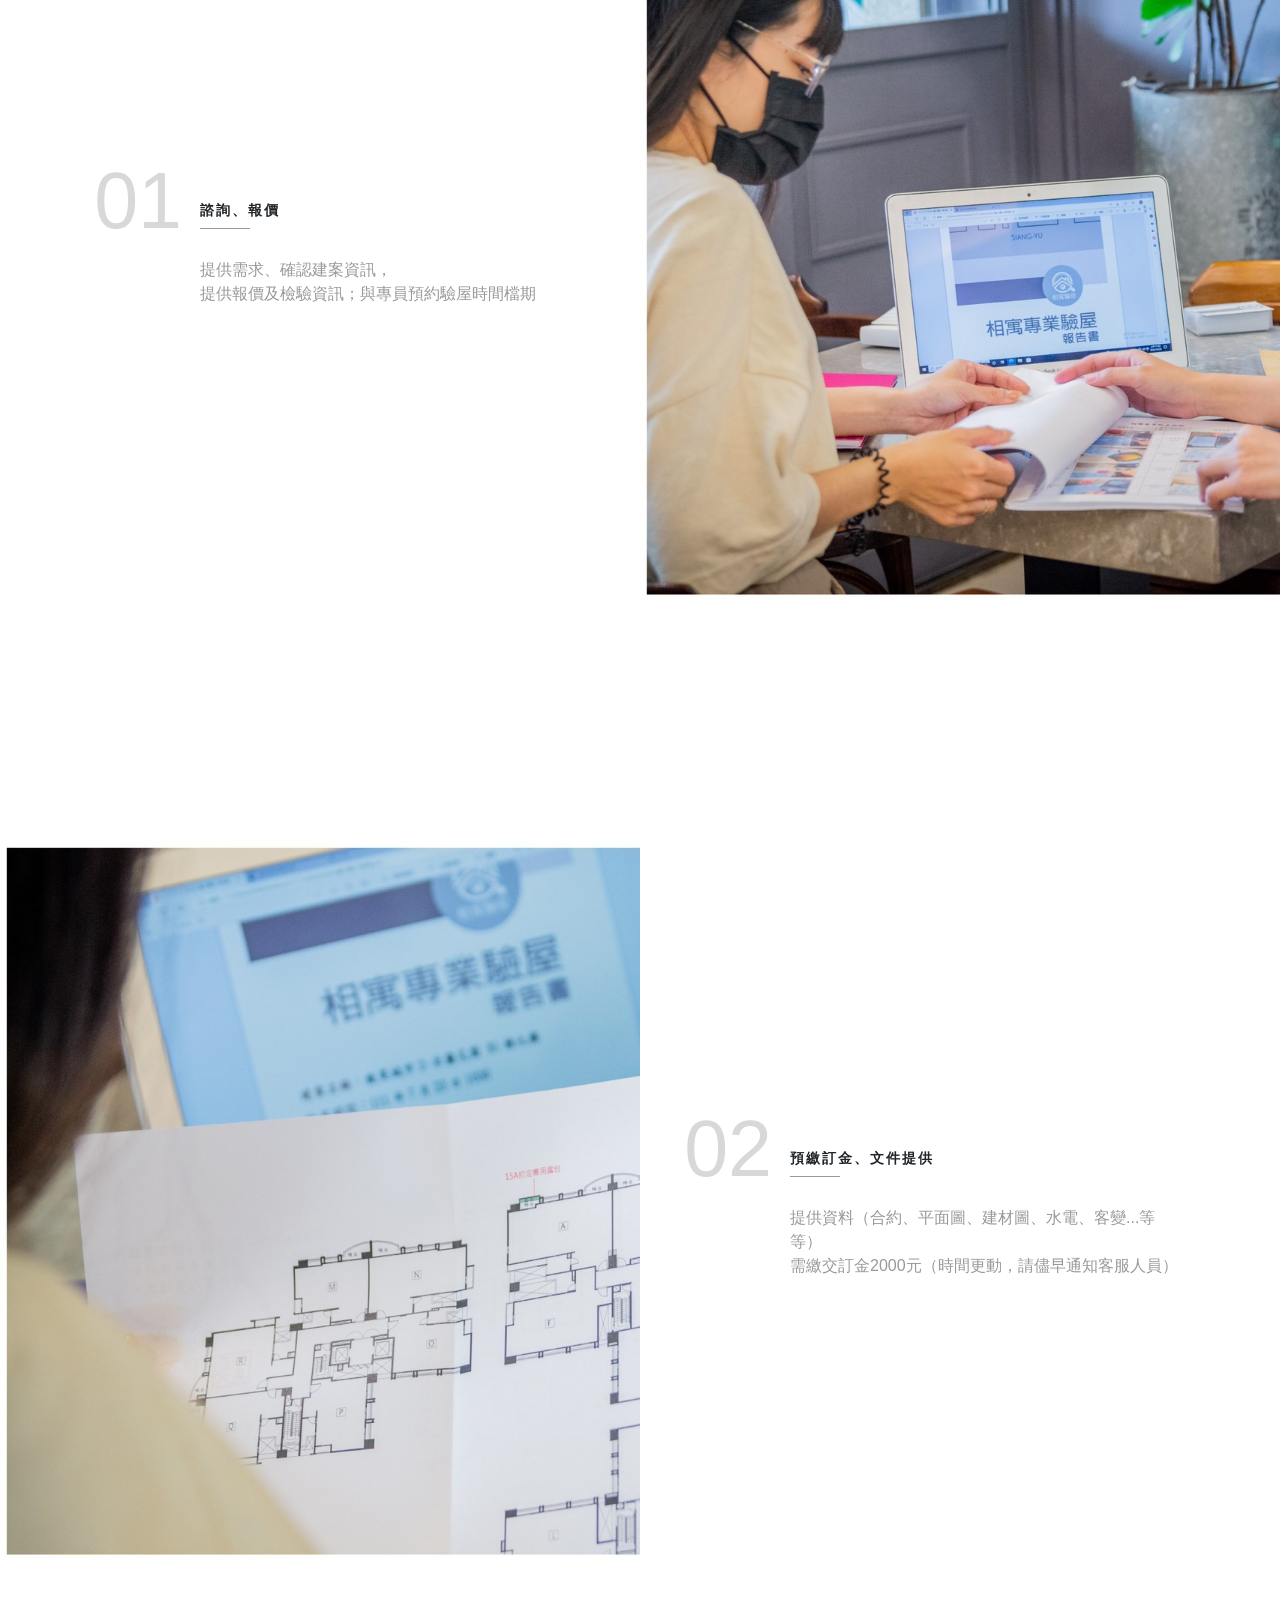
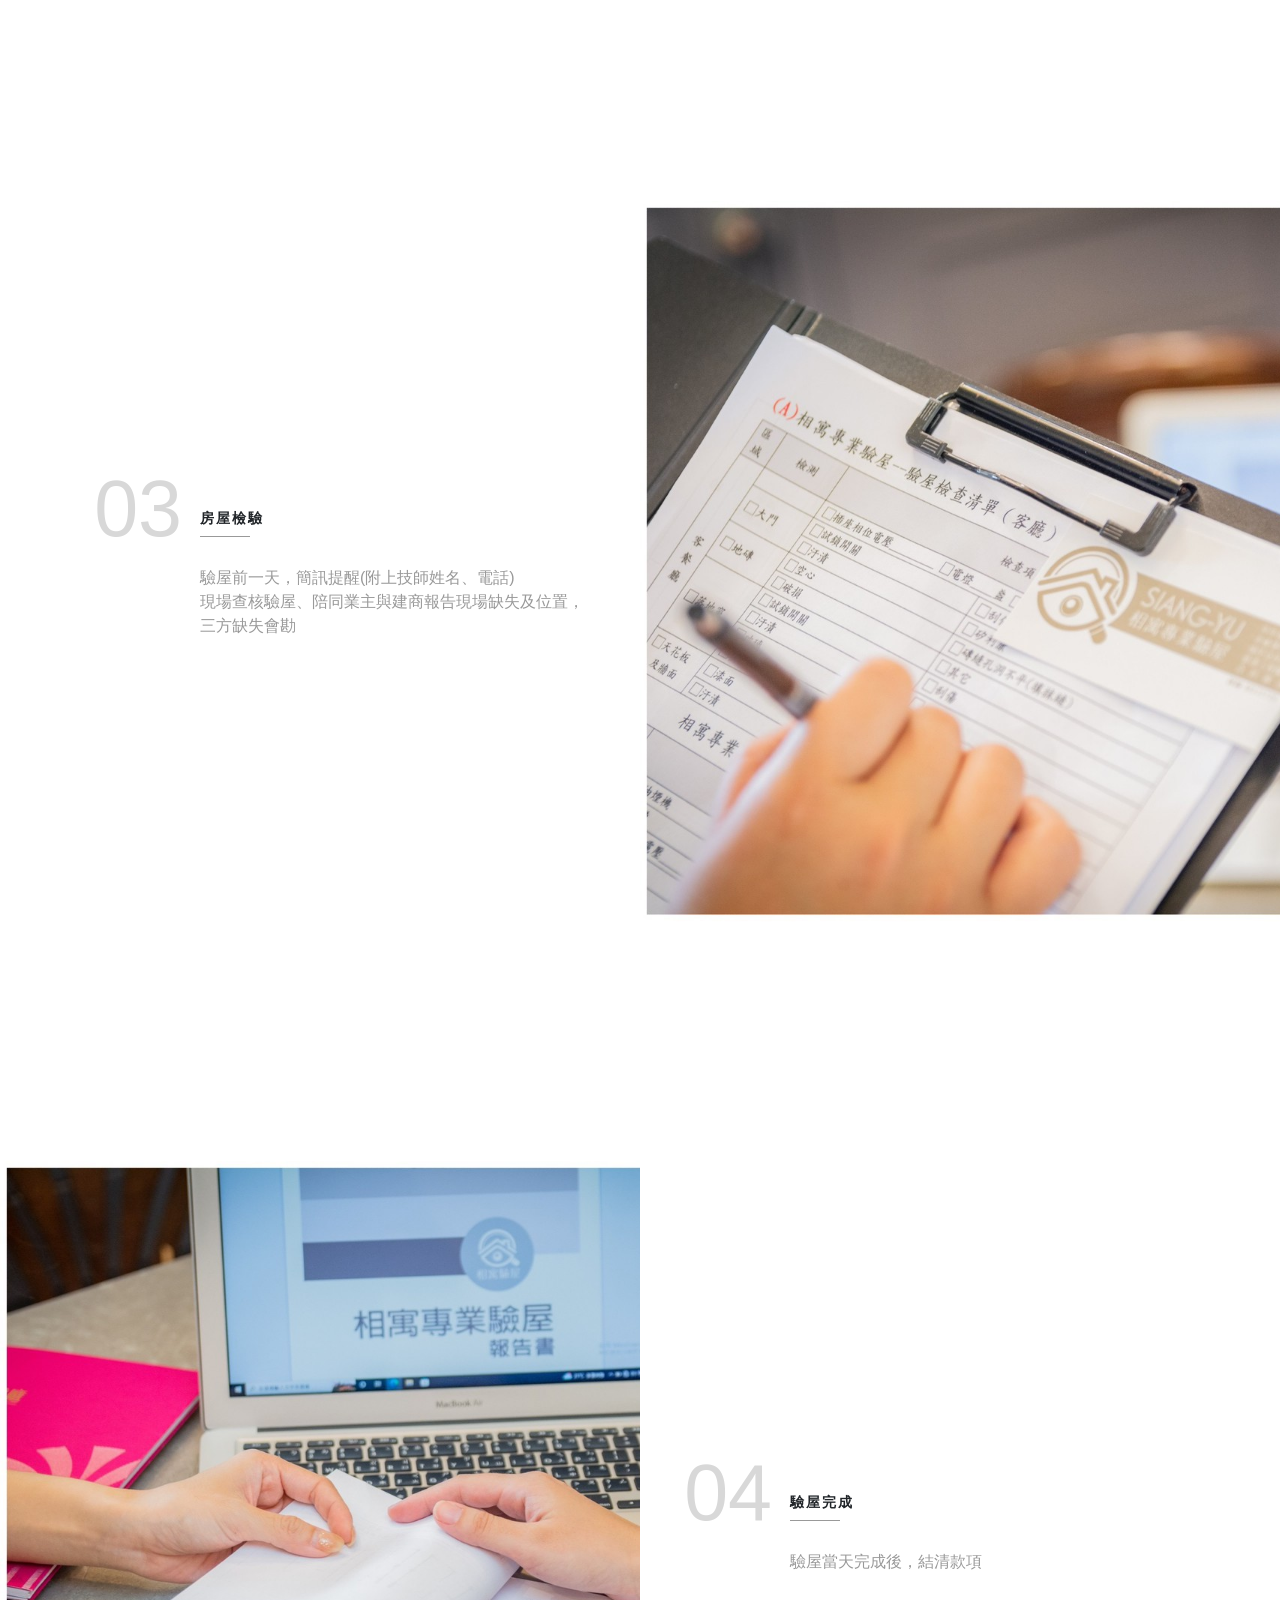
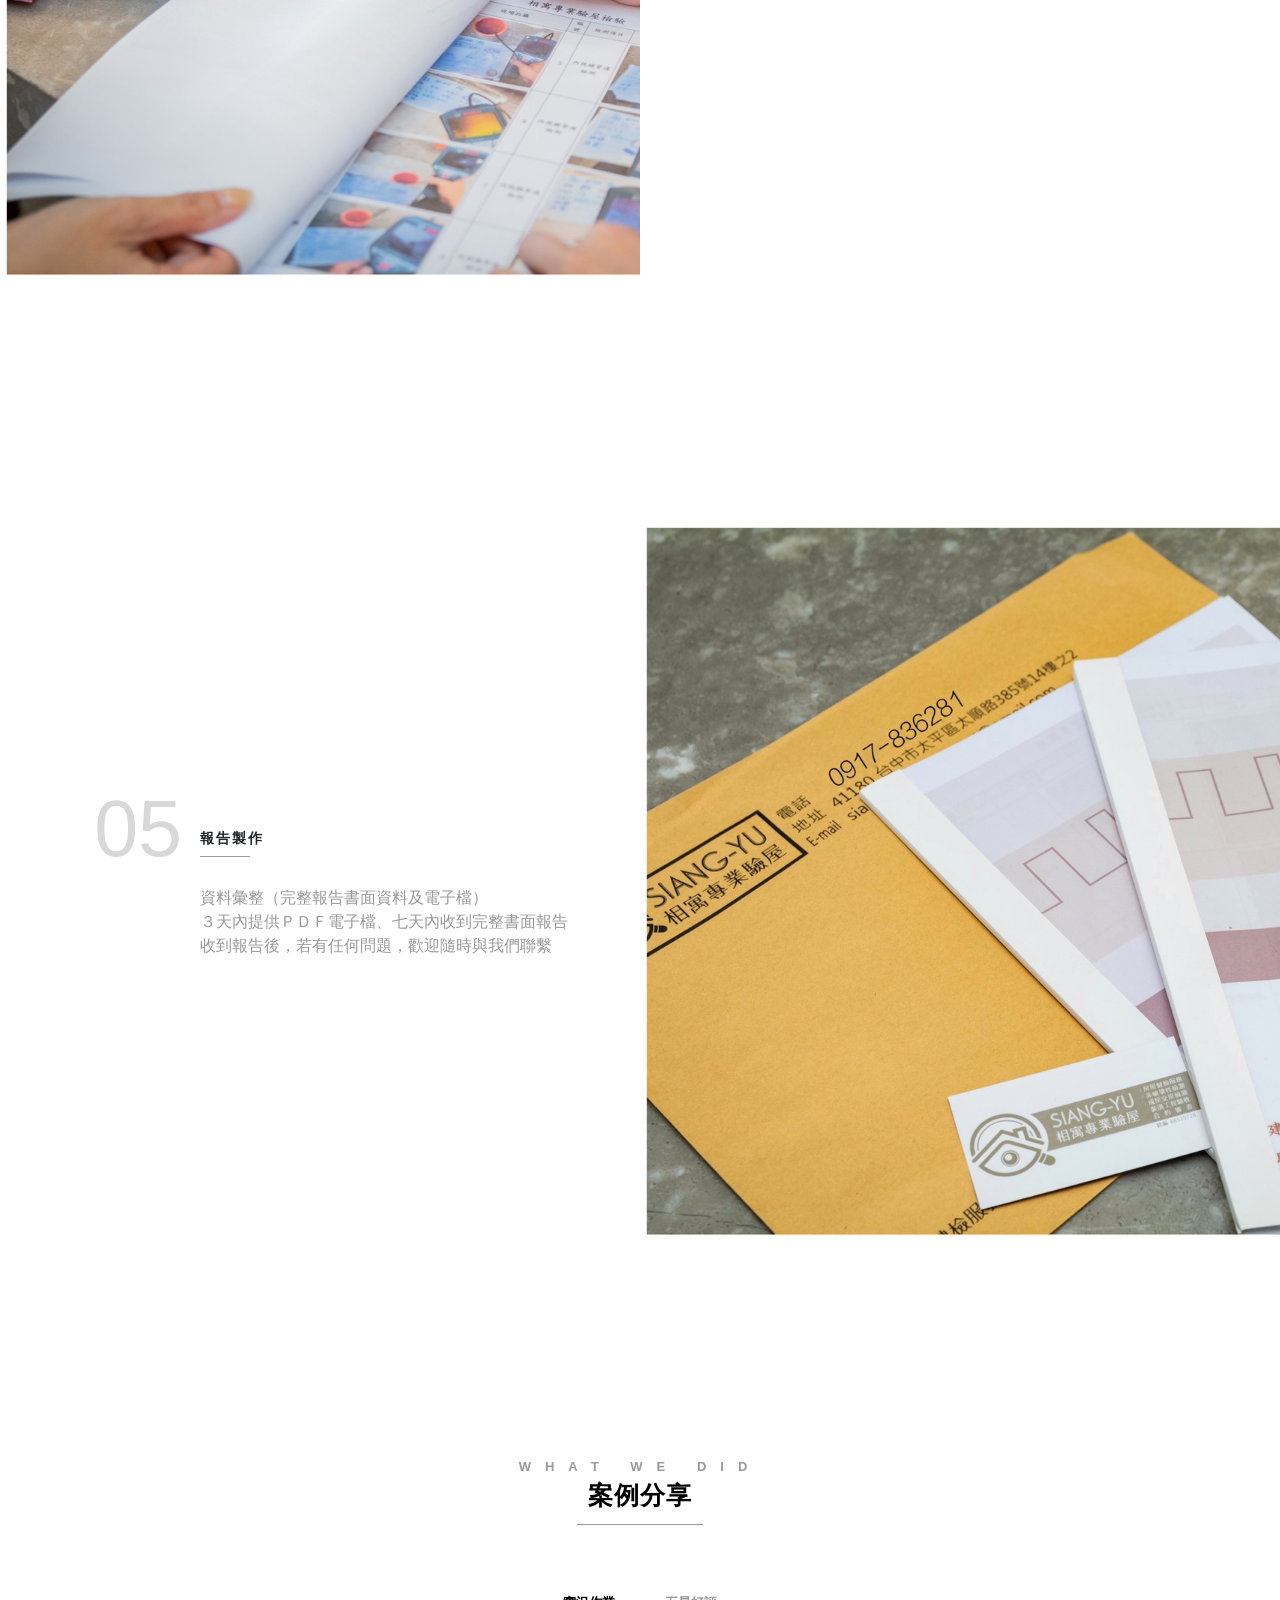
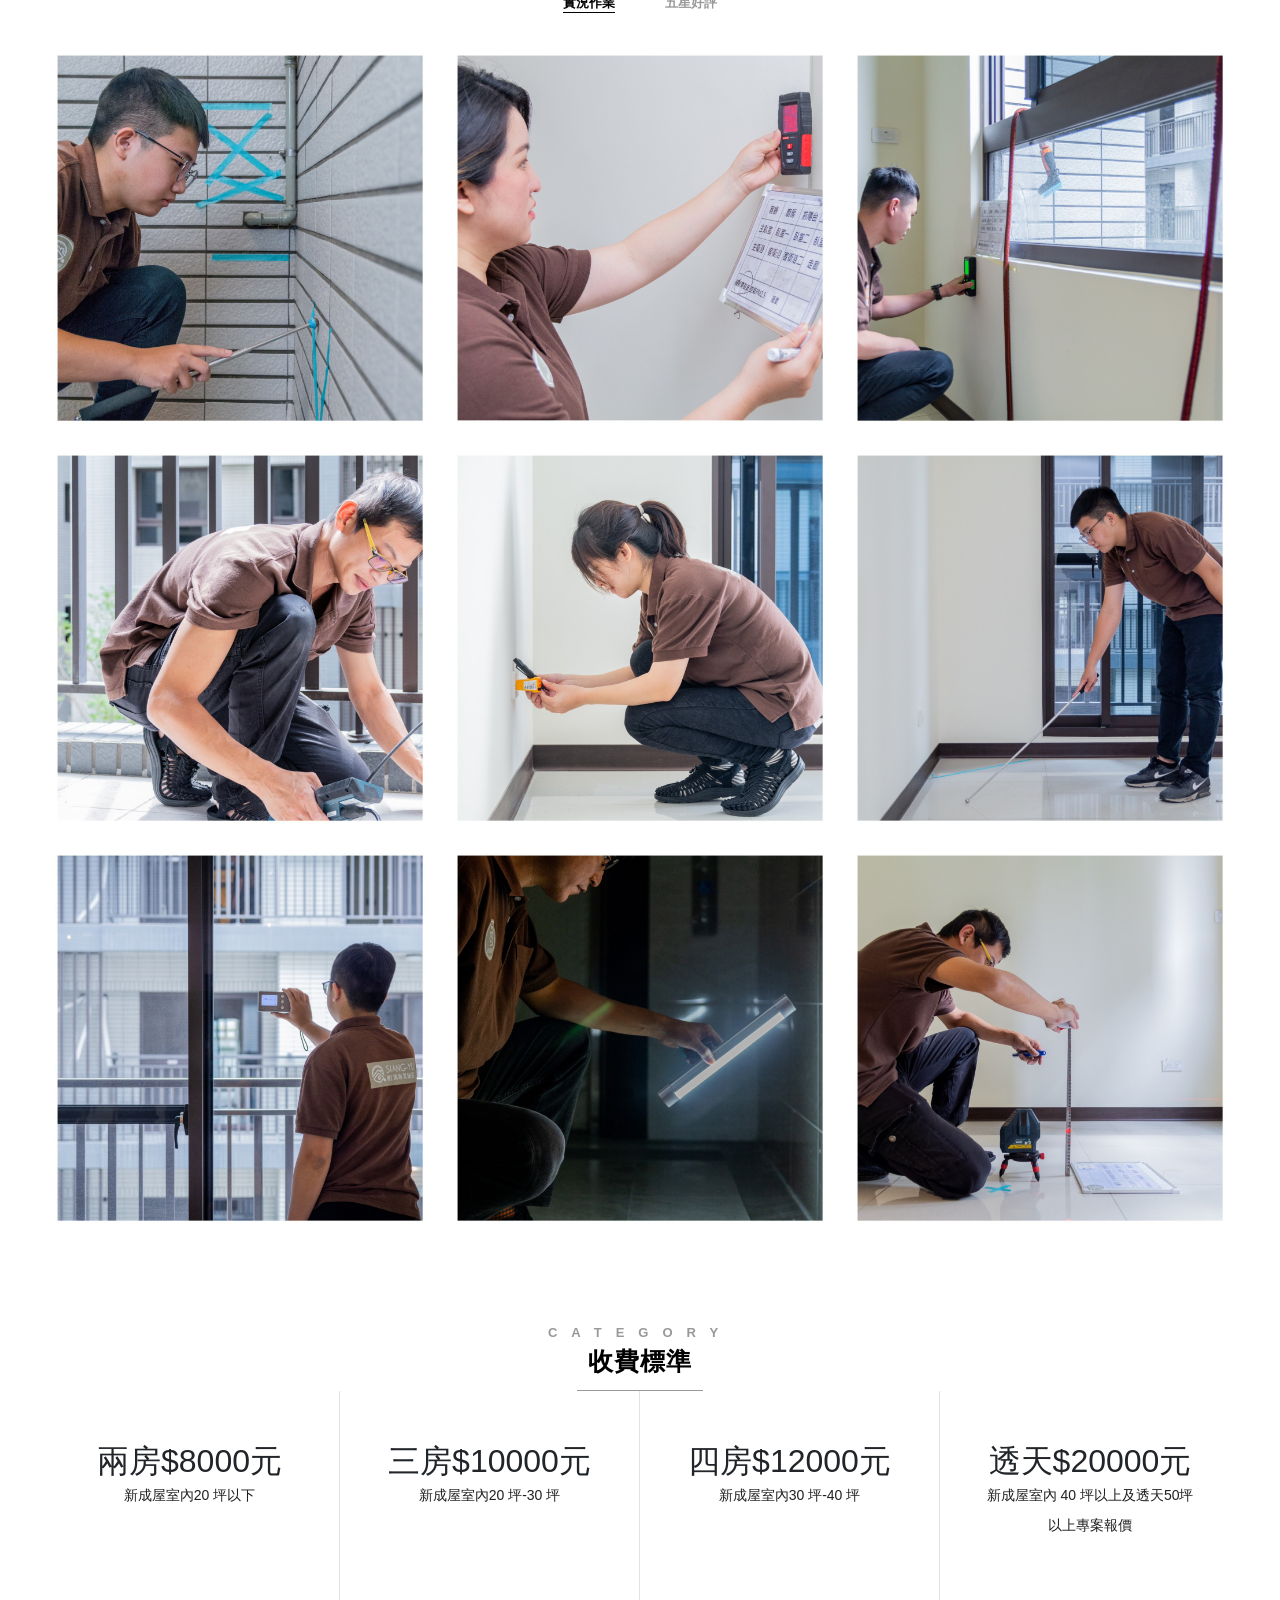
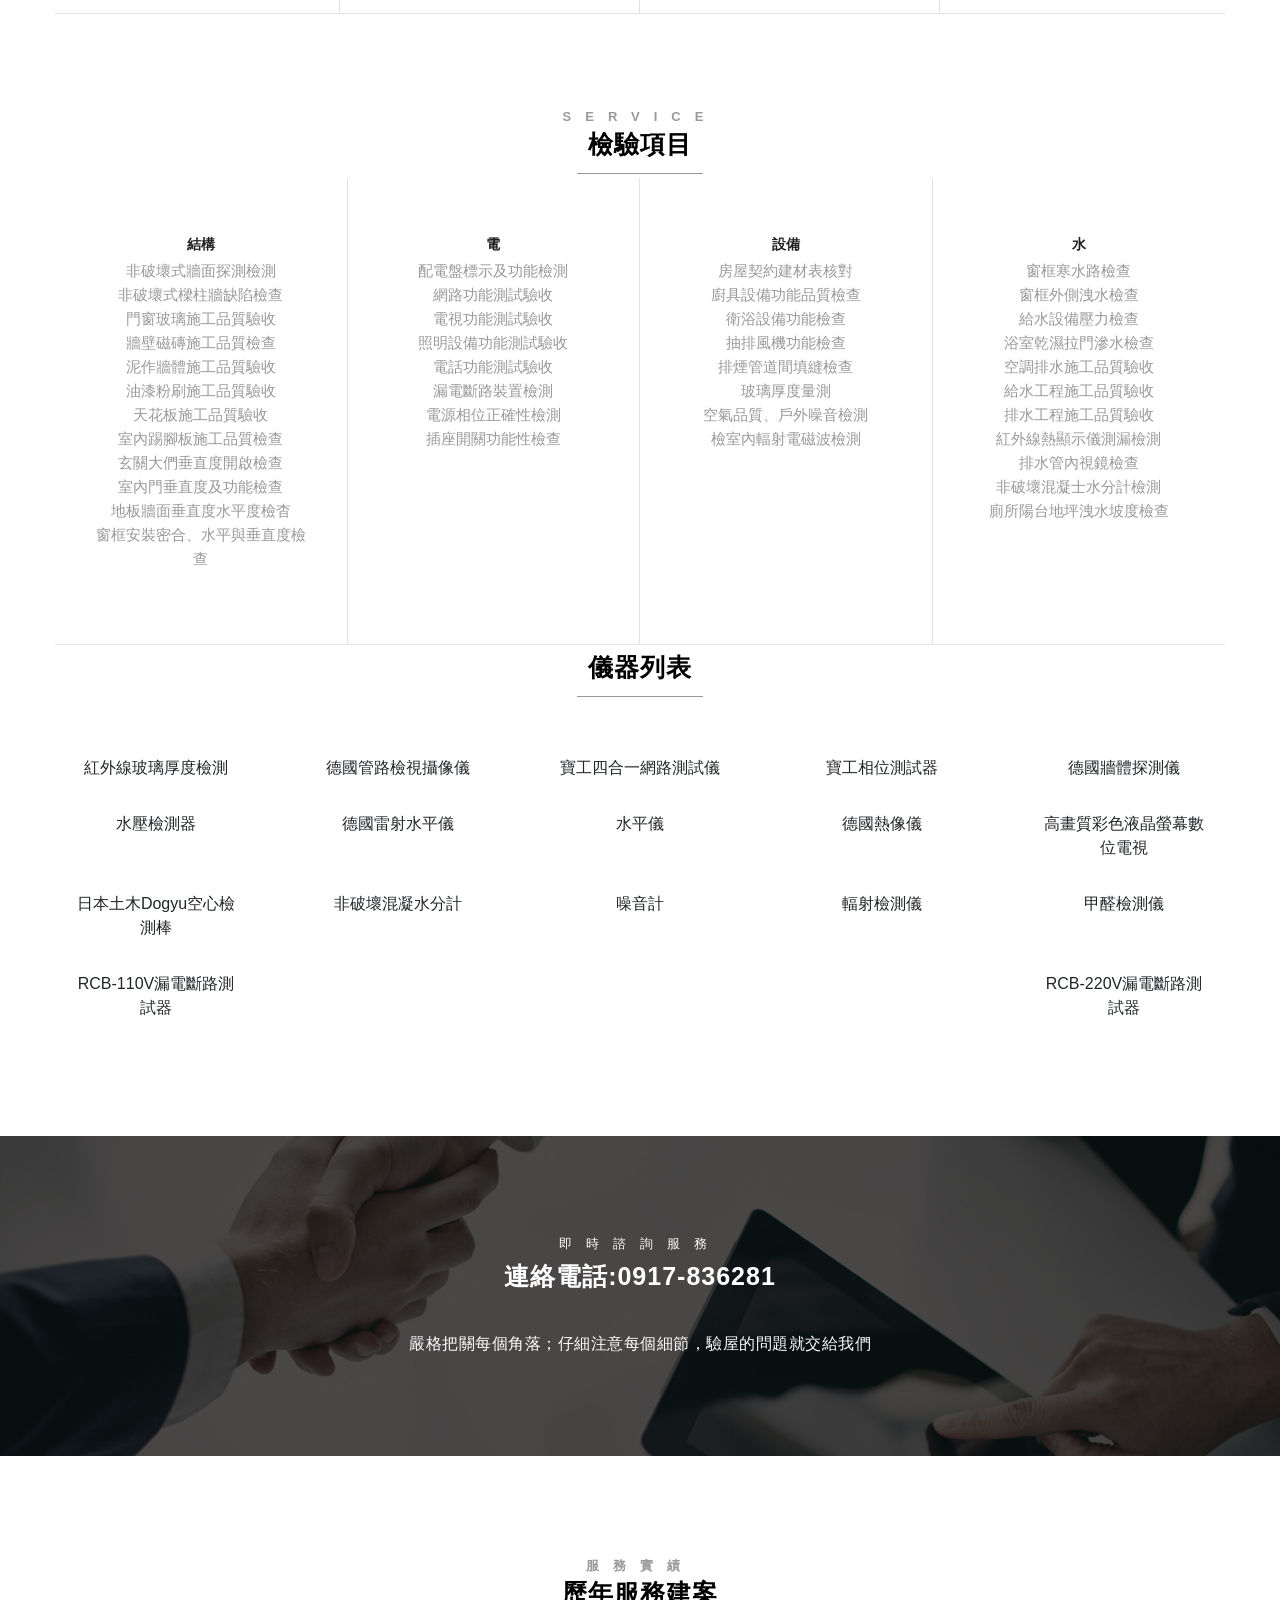
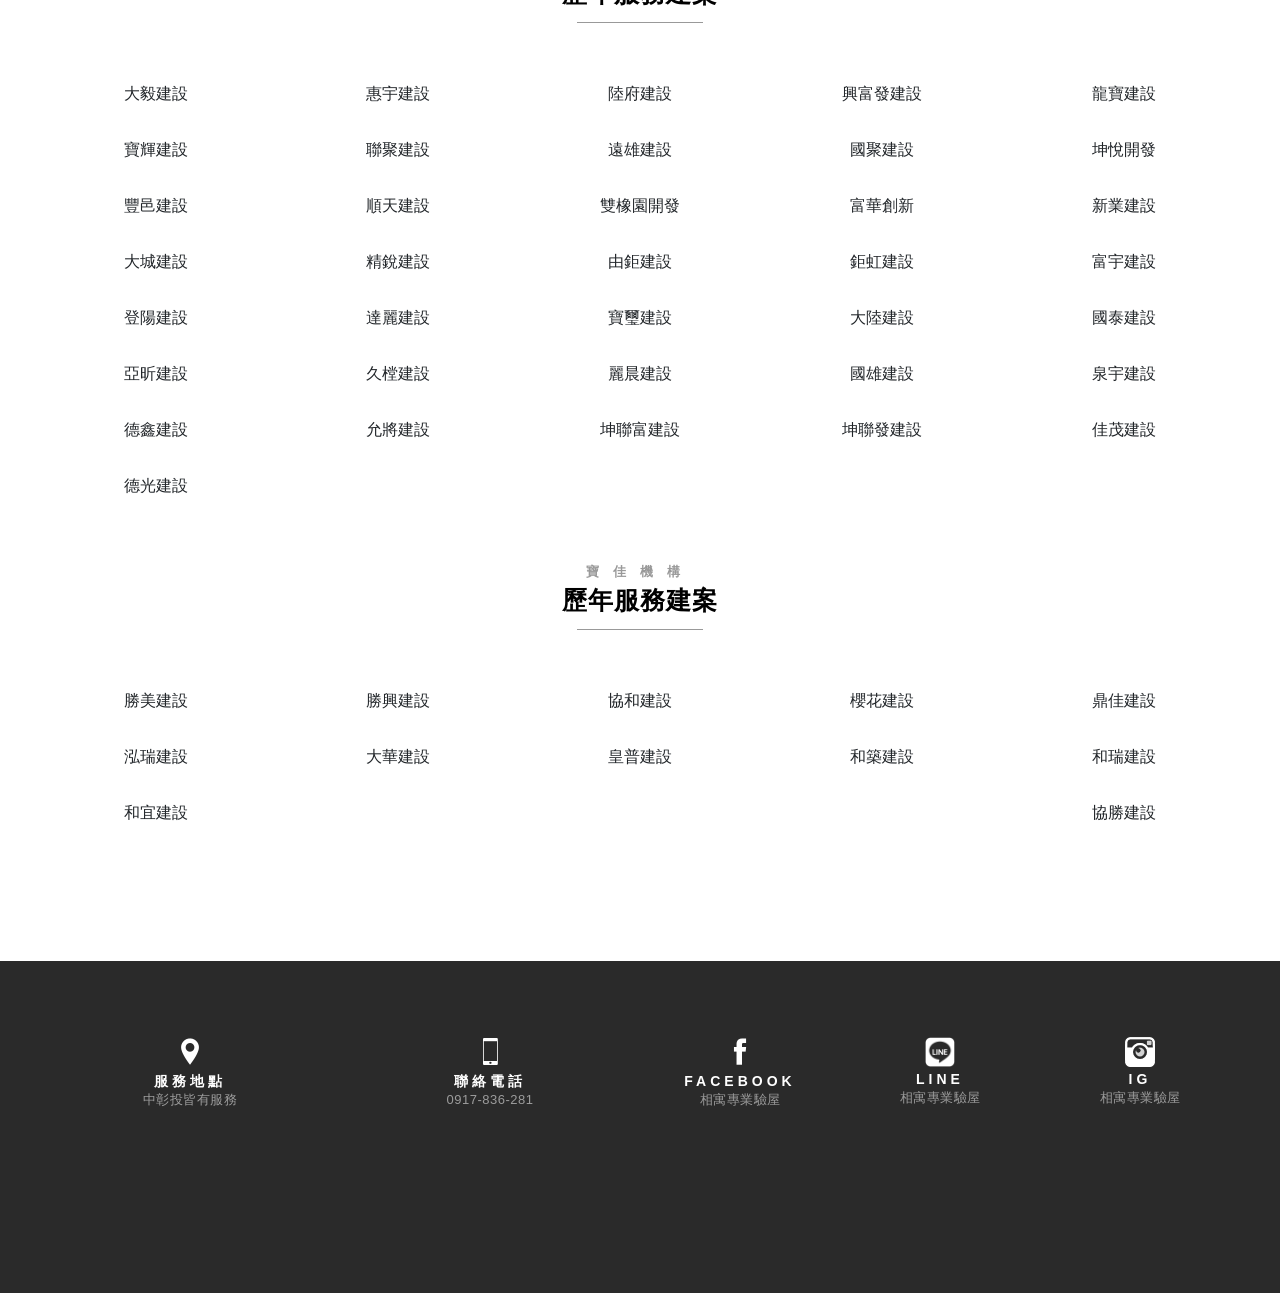
==== commit b0556732: "中彰投皆有服務" ====
--- a/index.html
+++ b/index.html
@@ -995,9 +995,6 @@
 				</div><!-- /.contact -->
 
 				<div class="partners">
-					<!-- <style>
-						.partners .partners-logo .col-2 { flex: 0 0 8.333333%; max-width: 8.333333%; margin: 0.5rem !important; }
-					</style> -->
 					<div class="container text-center">
 						<header>
 							<div class="secHeader">
@@ -1078,7 +1075,7 @@
                                         <div class="contact-single wow fadeInUp" data-wow-duration="2s">
                                             <i class="icofont-location-pin"></i>
                                             <h2 class="mt-1 f1 fw-7 text-uppercase">服務地點</h2>
-                                            <p class="f2">中南部地區皆有服務</p>
+                                            <p class="f2">中彰投皆有服務</p>
                                         </div><!-- /.contact-single -->
                                     </a>
 								</div><!-- /.col-lg-4 -->
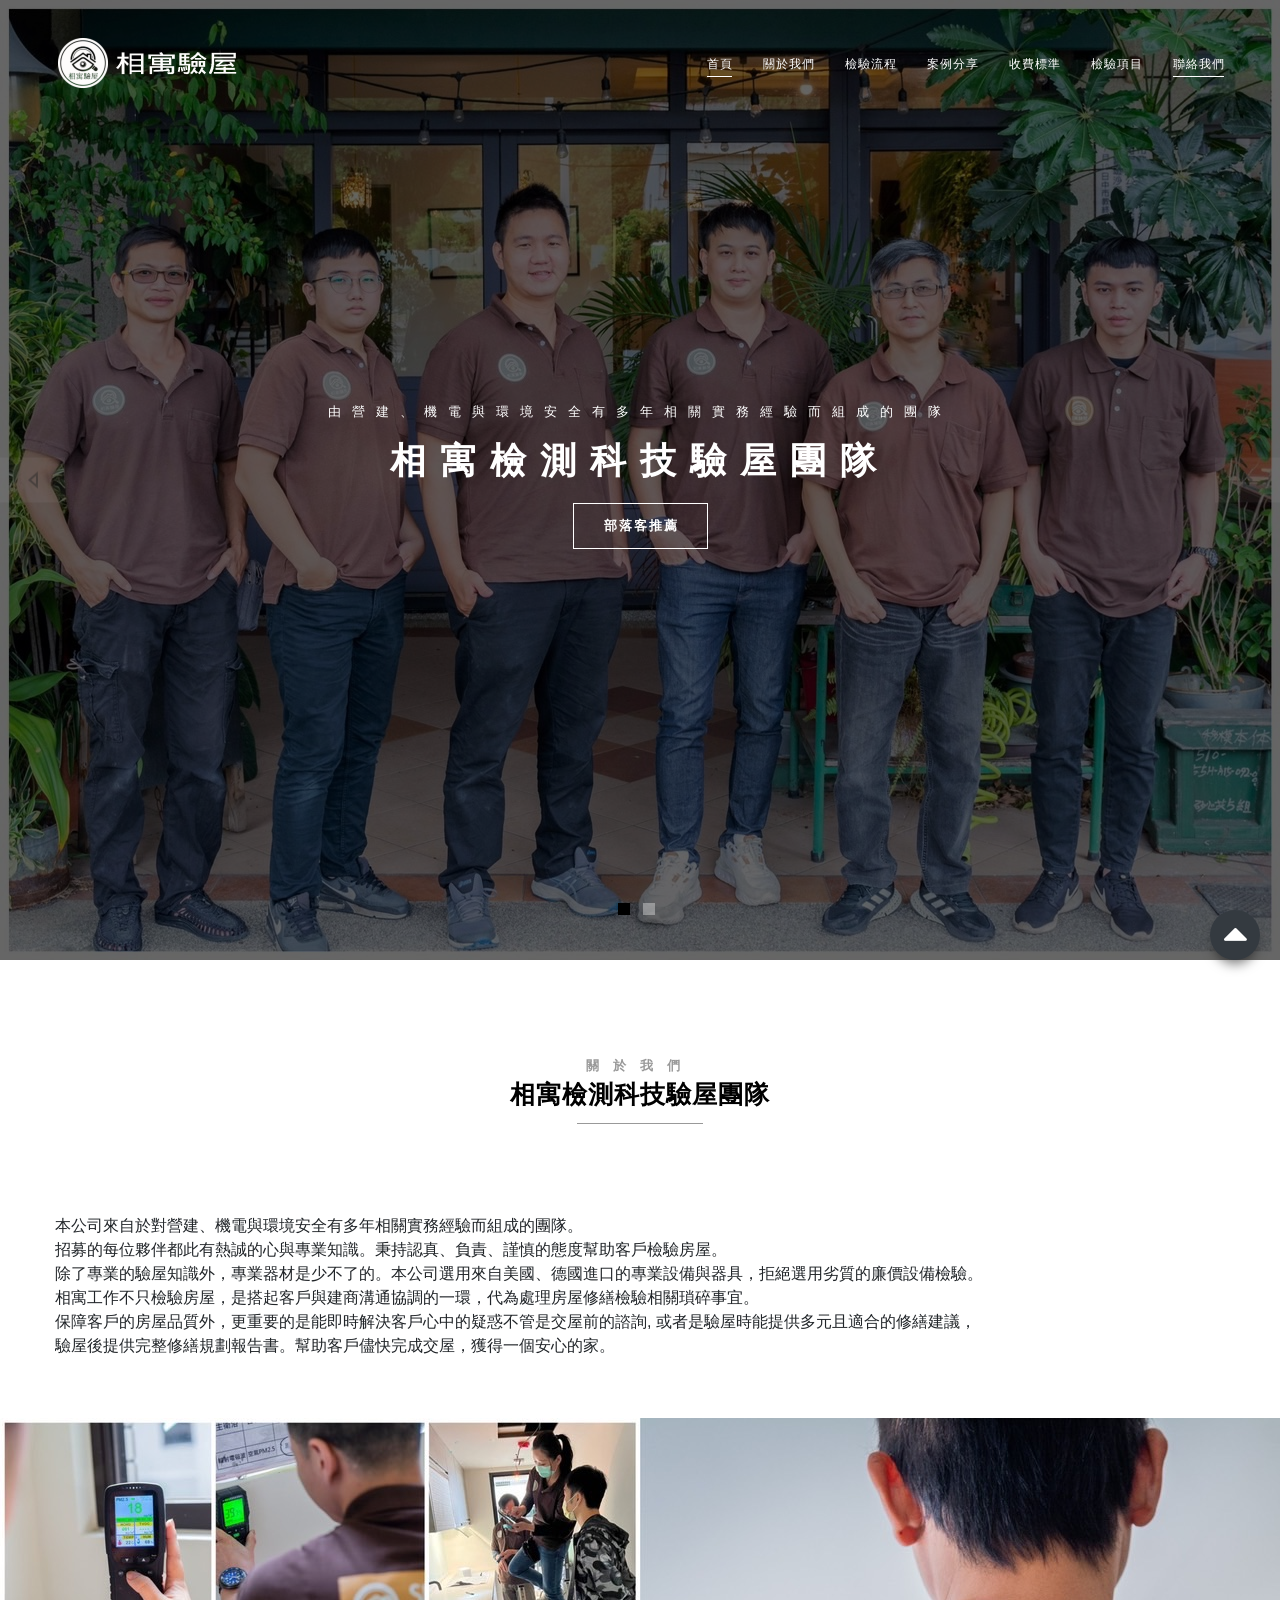
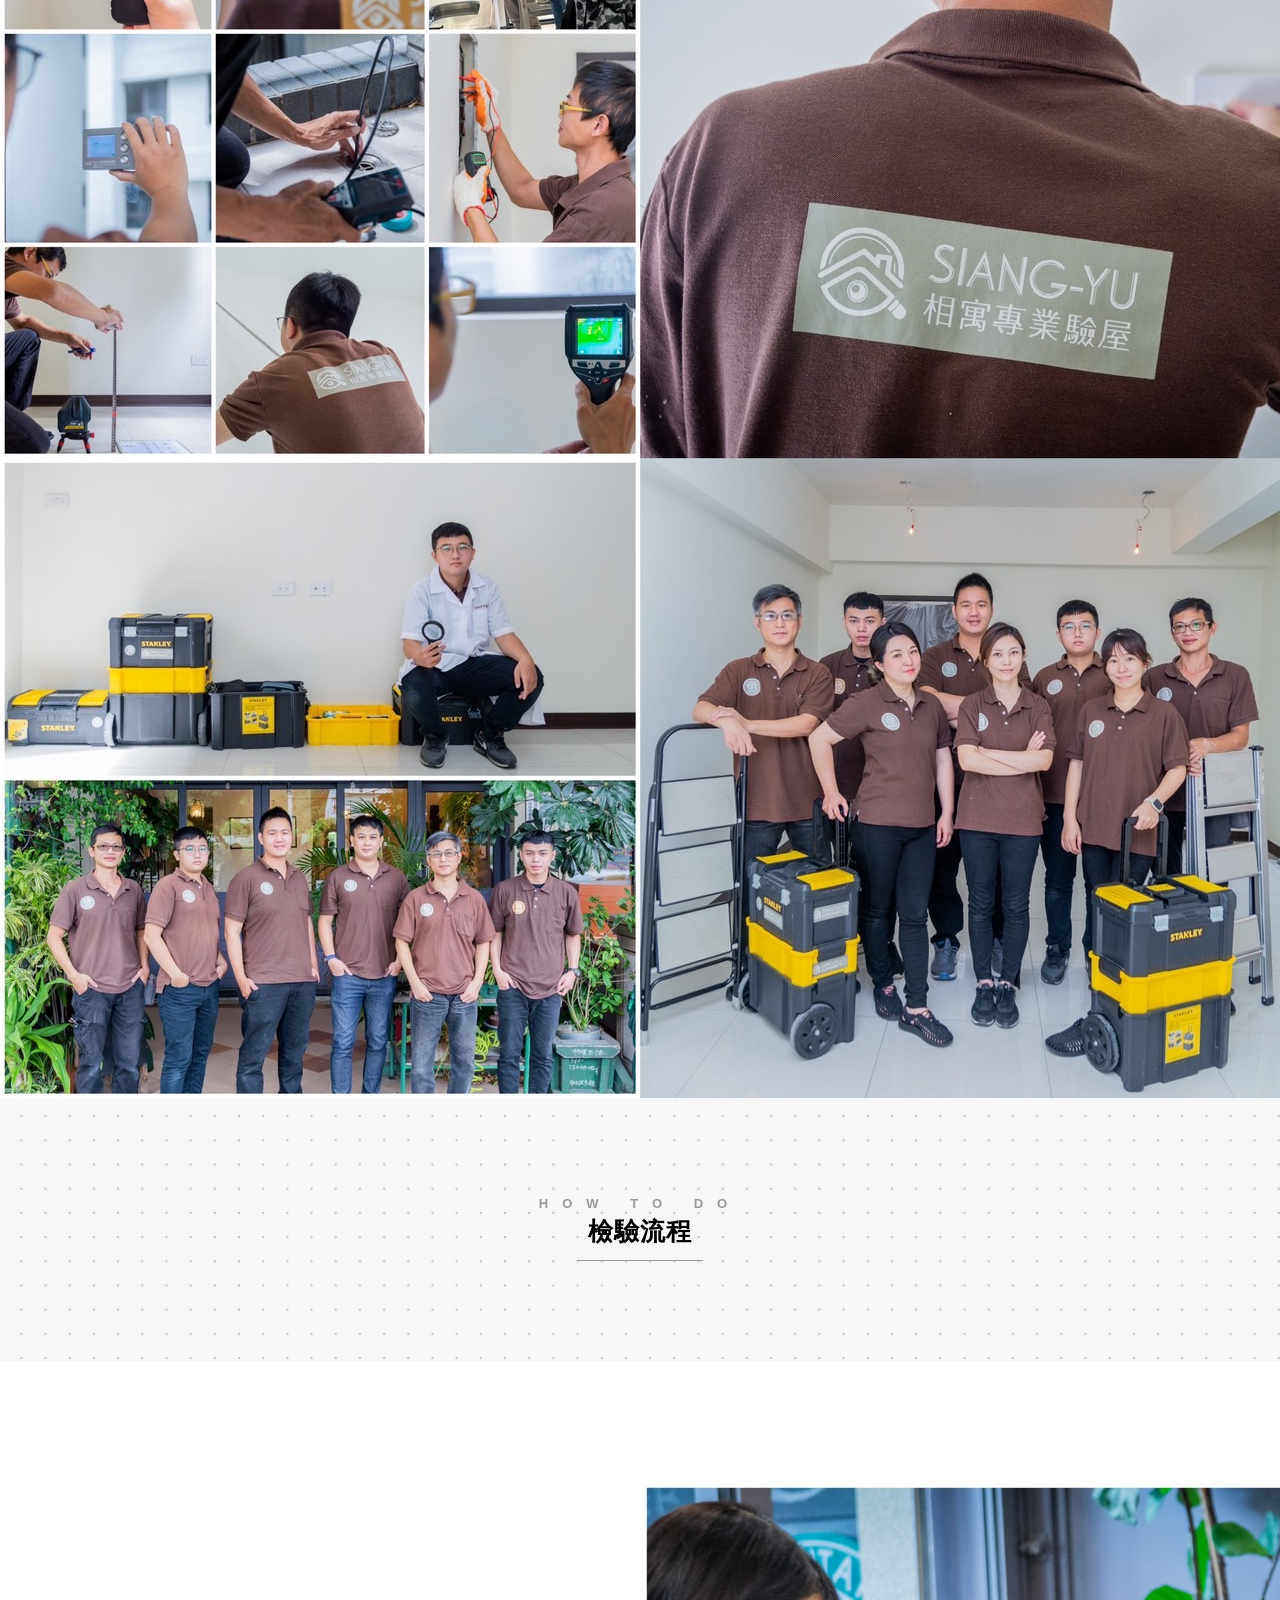
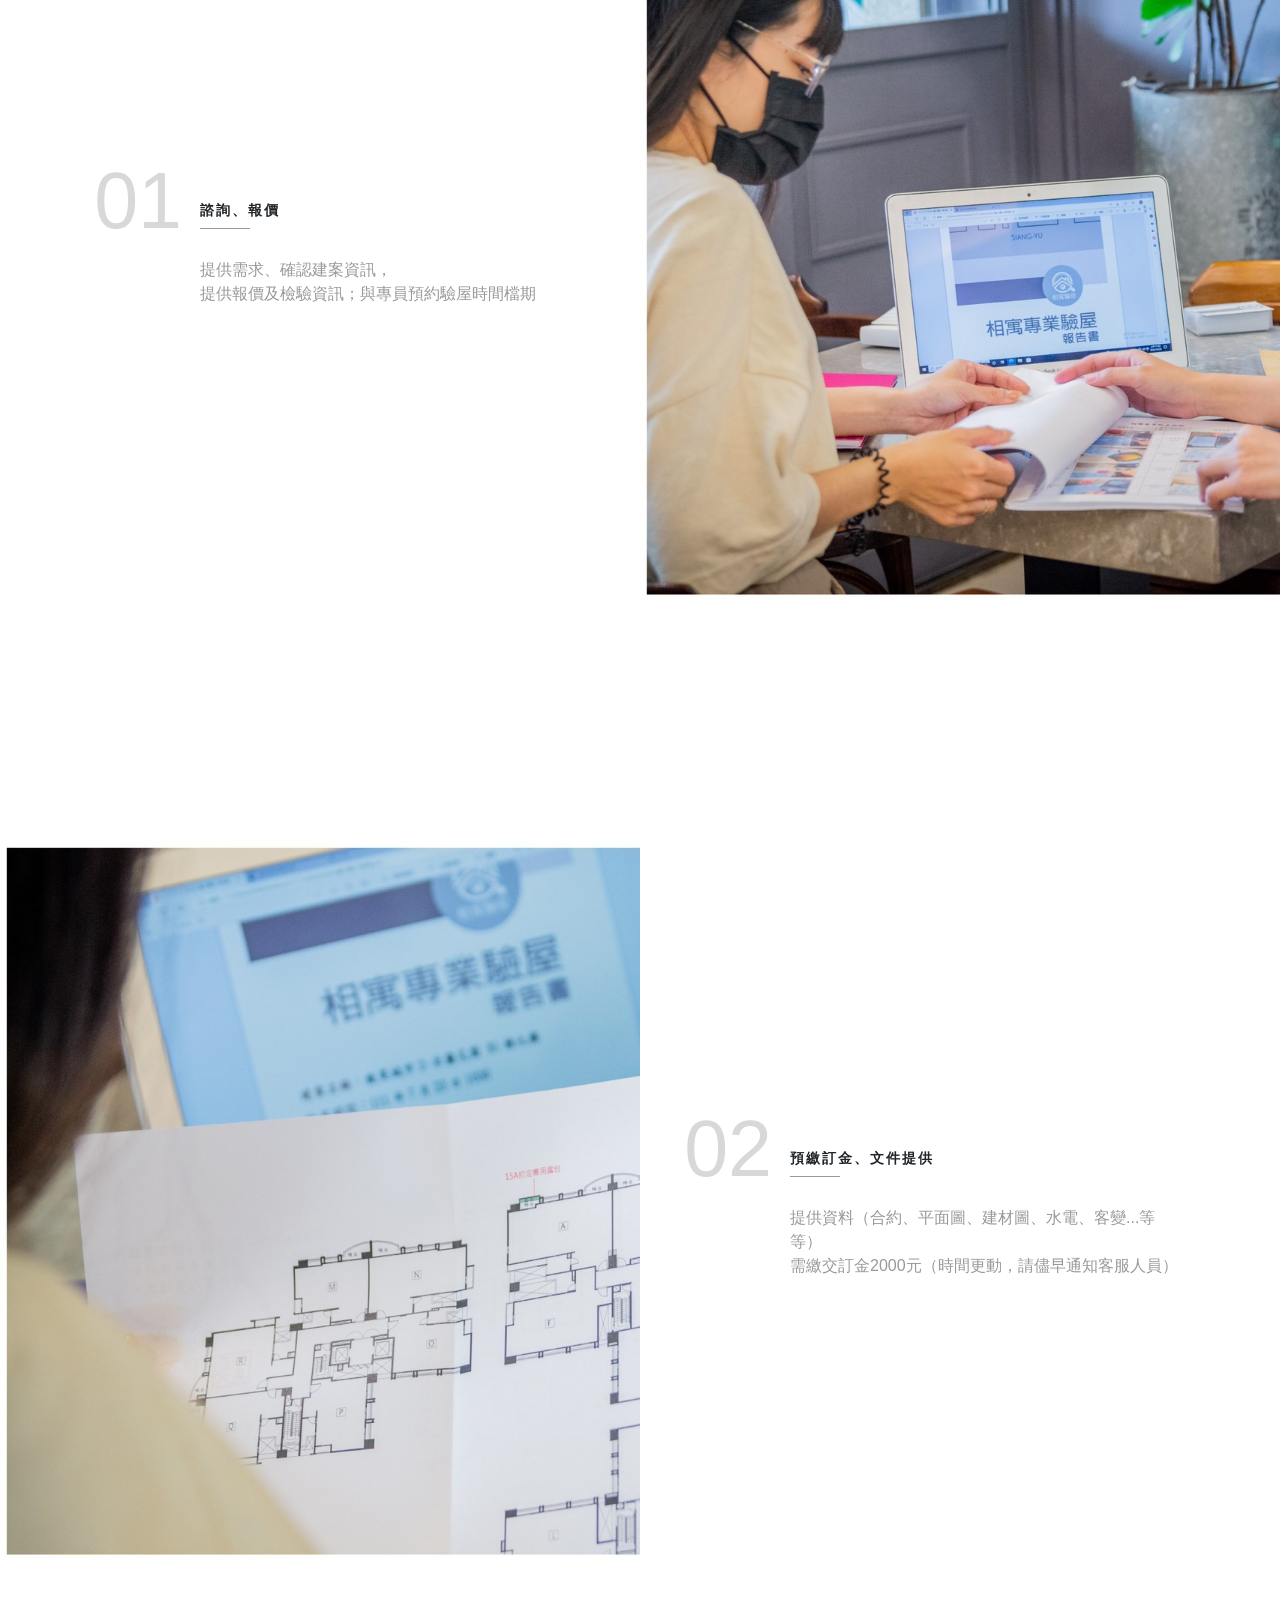
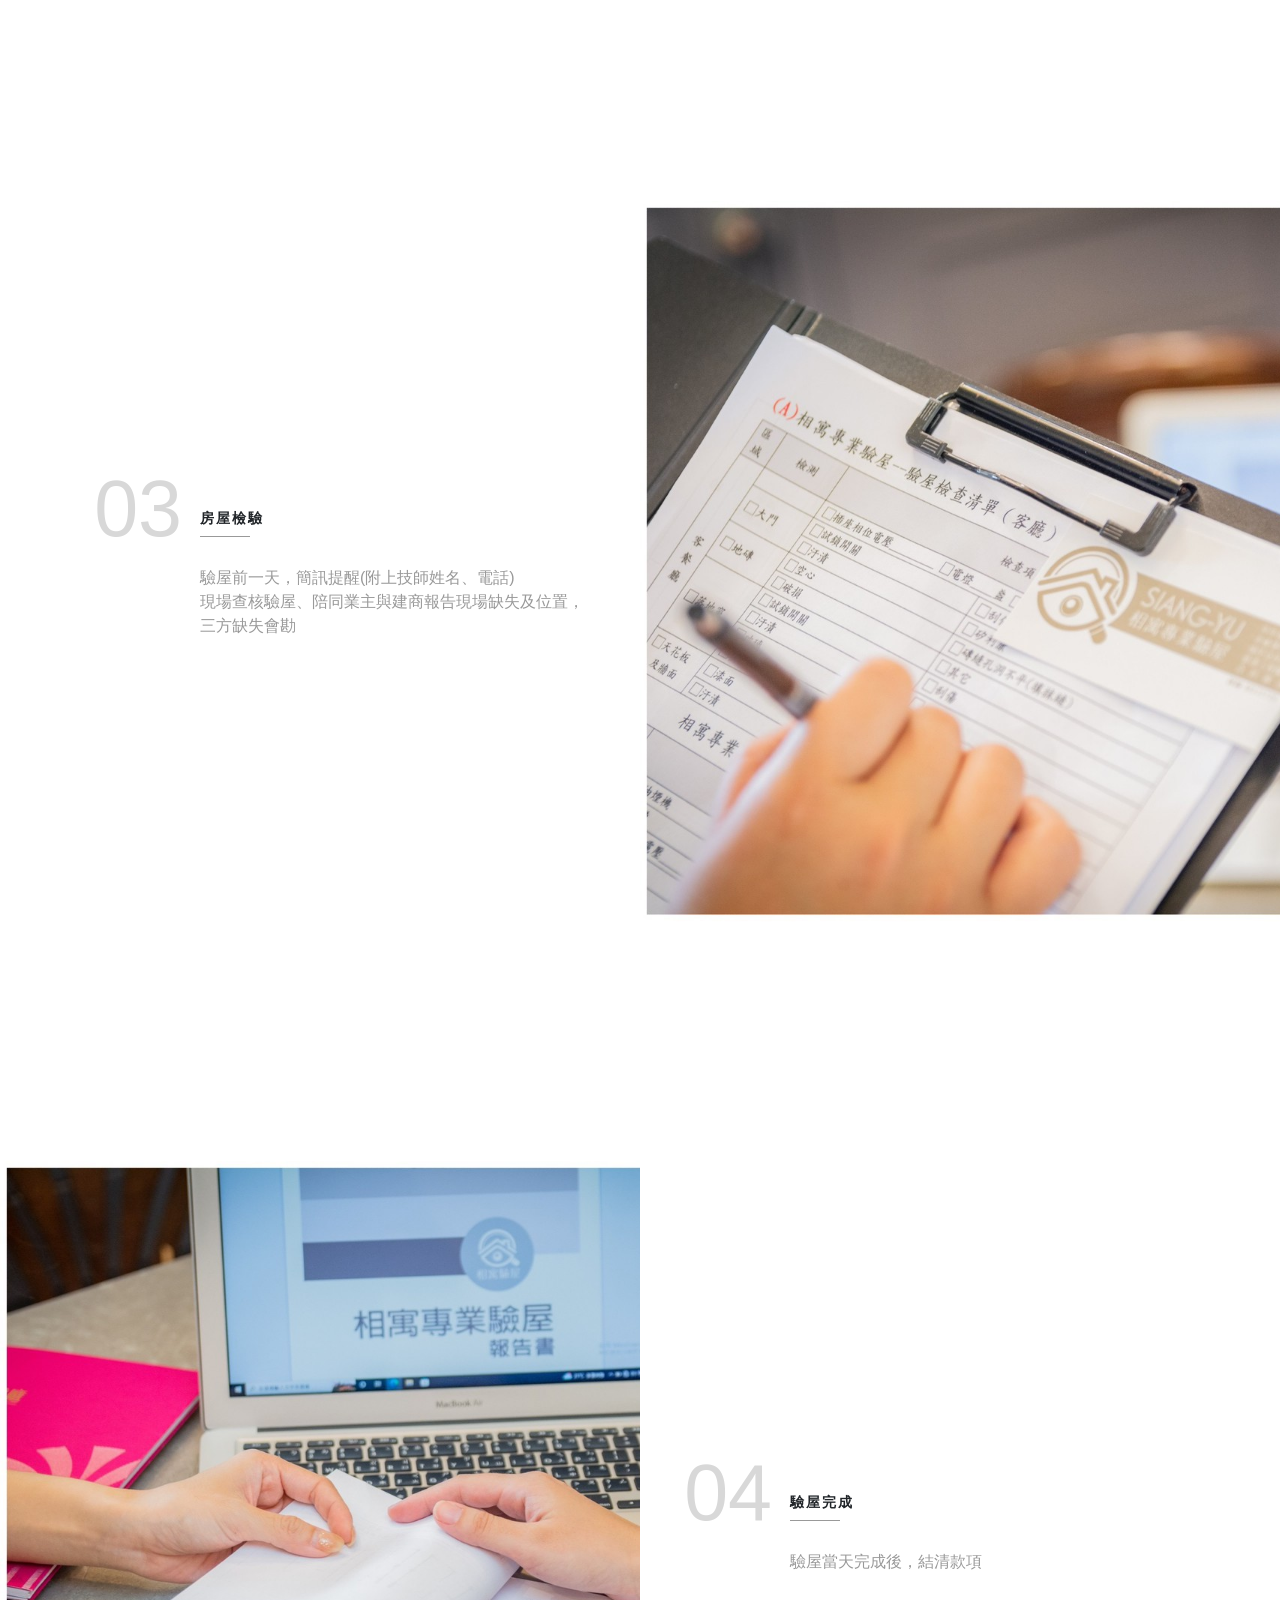
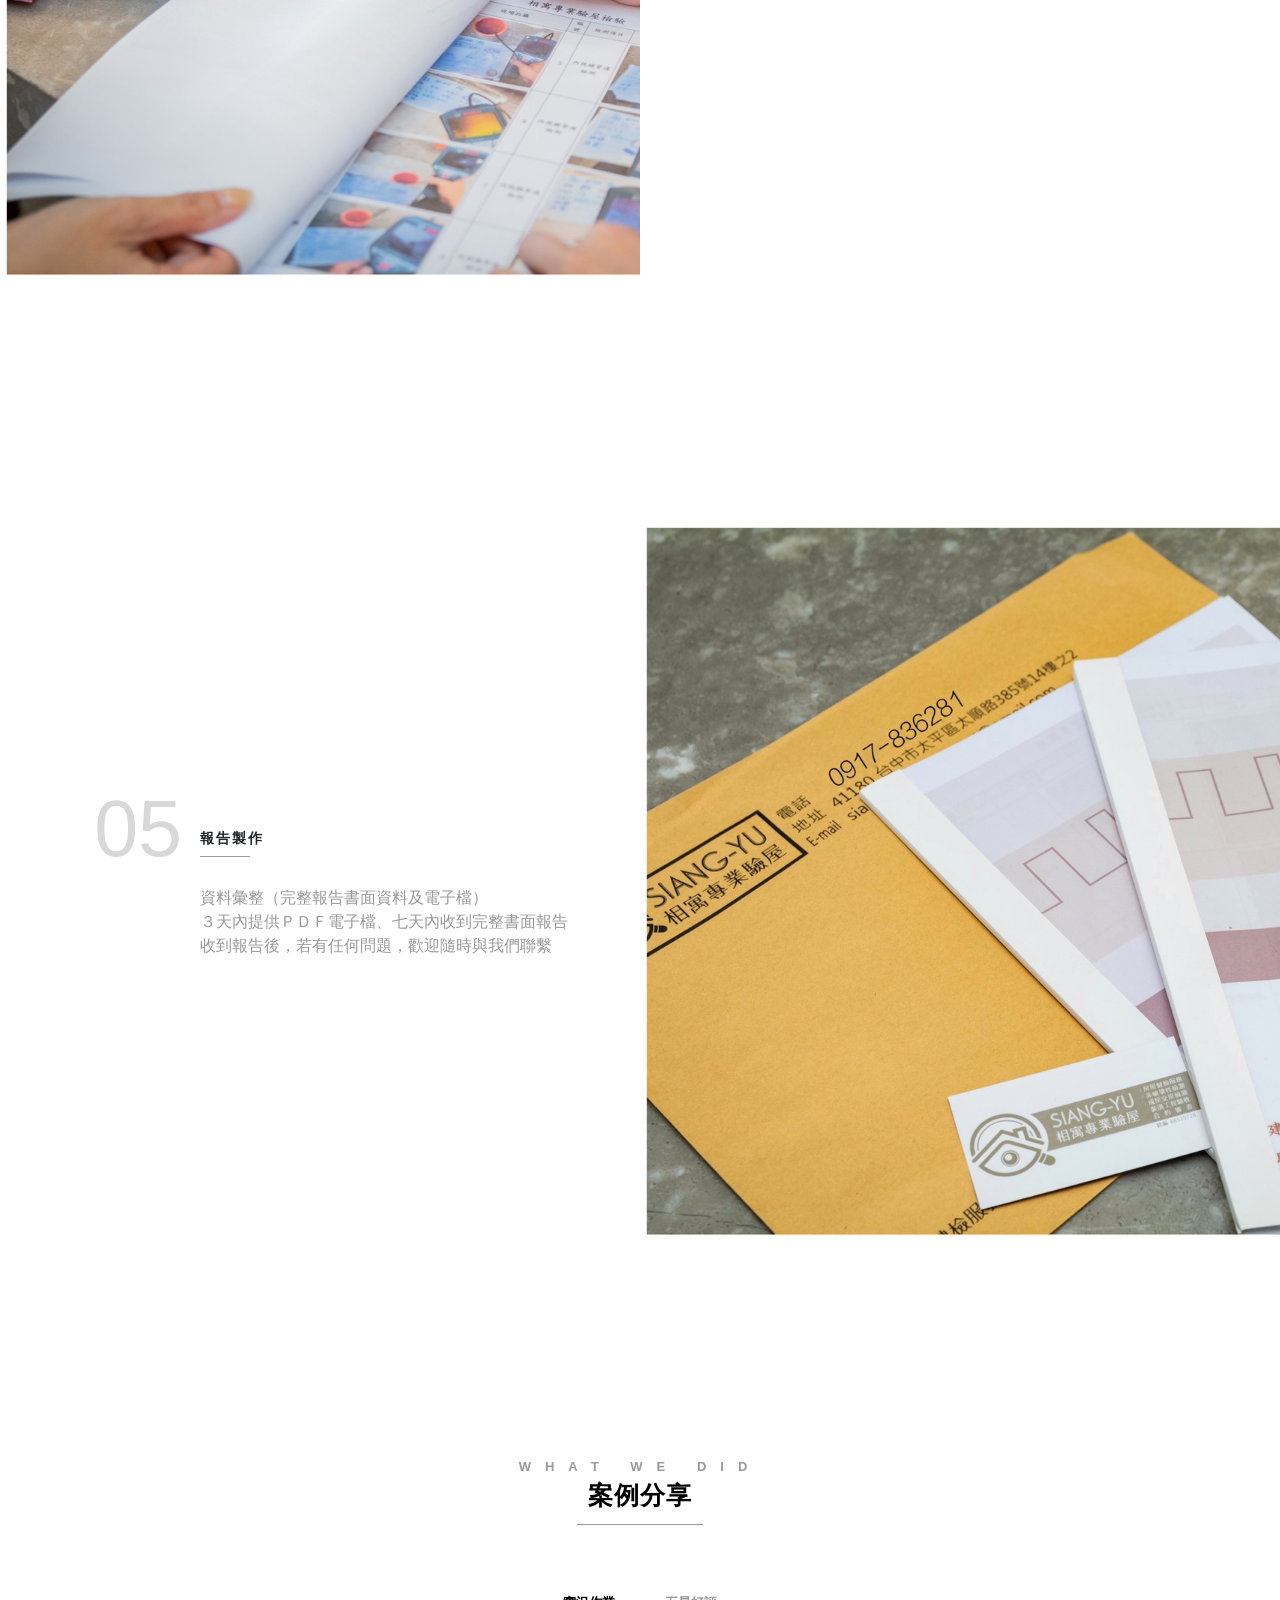
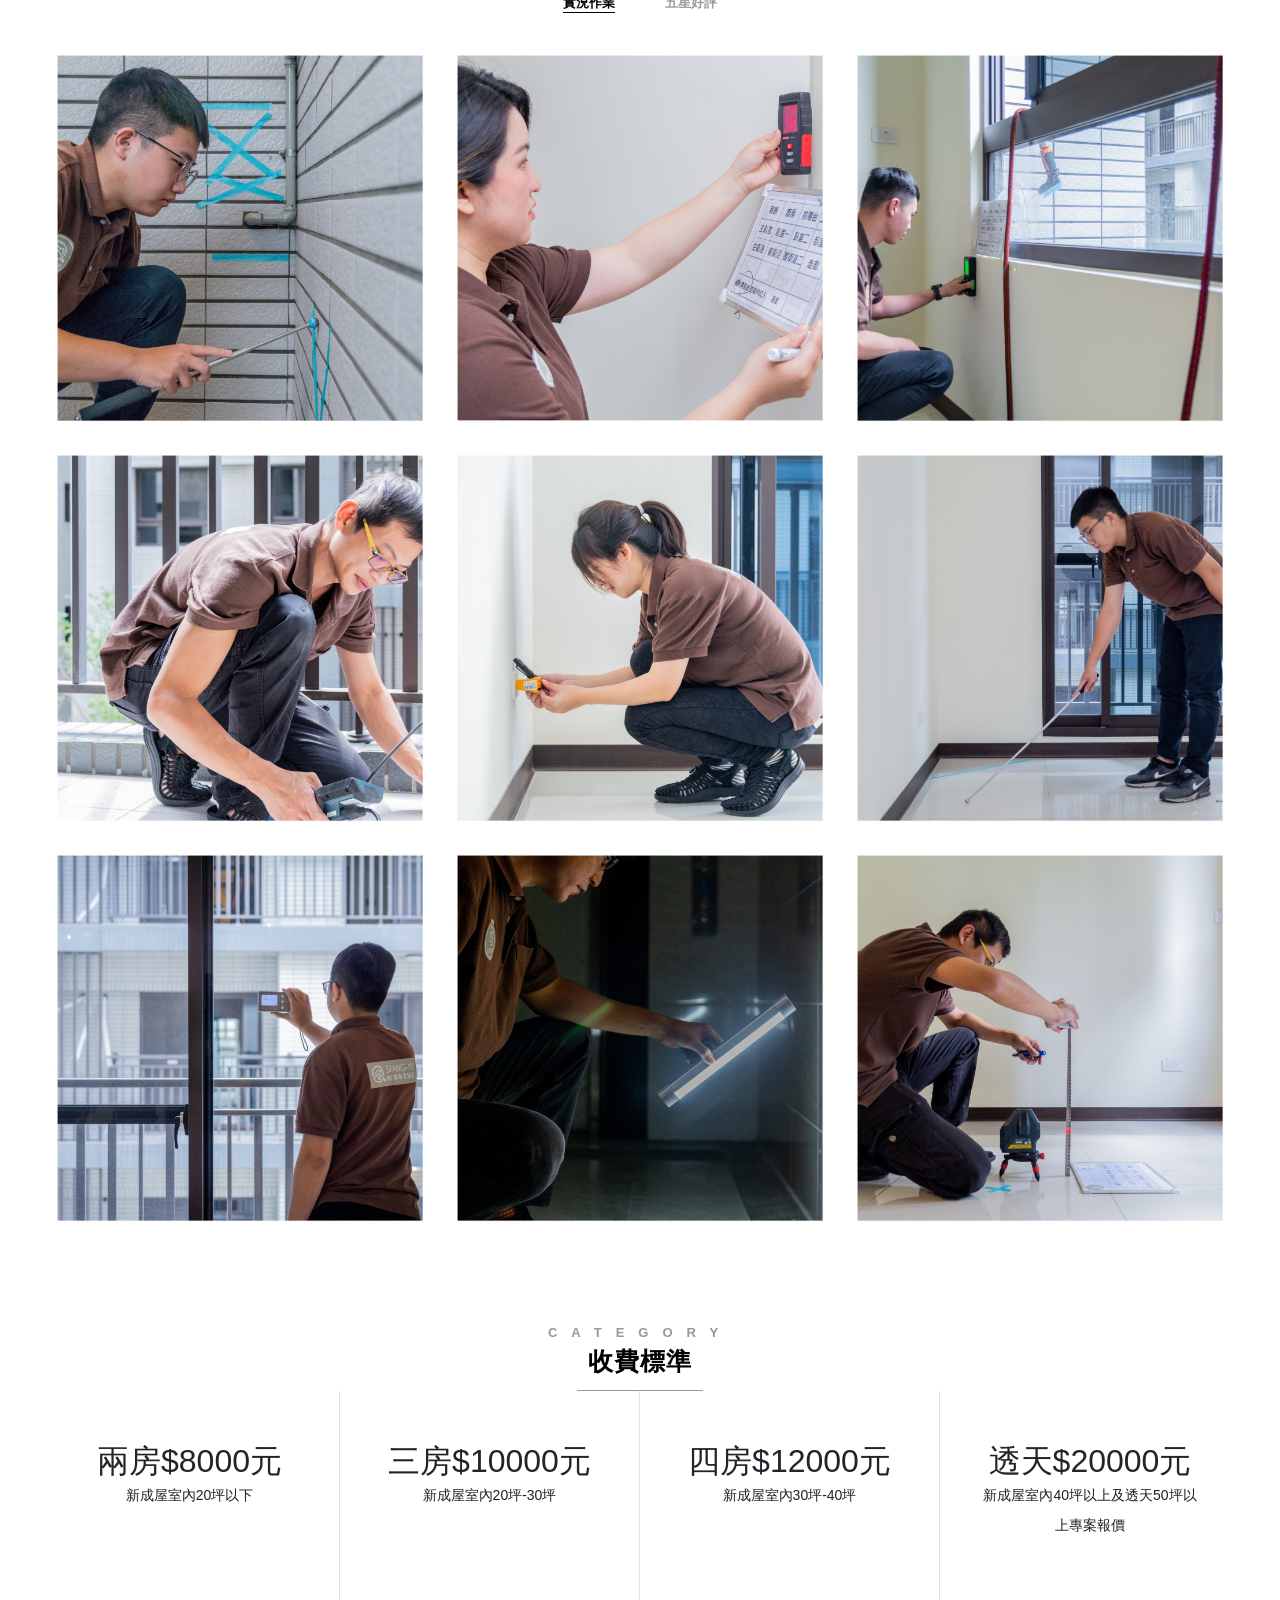
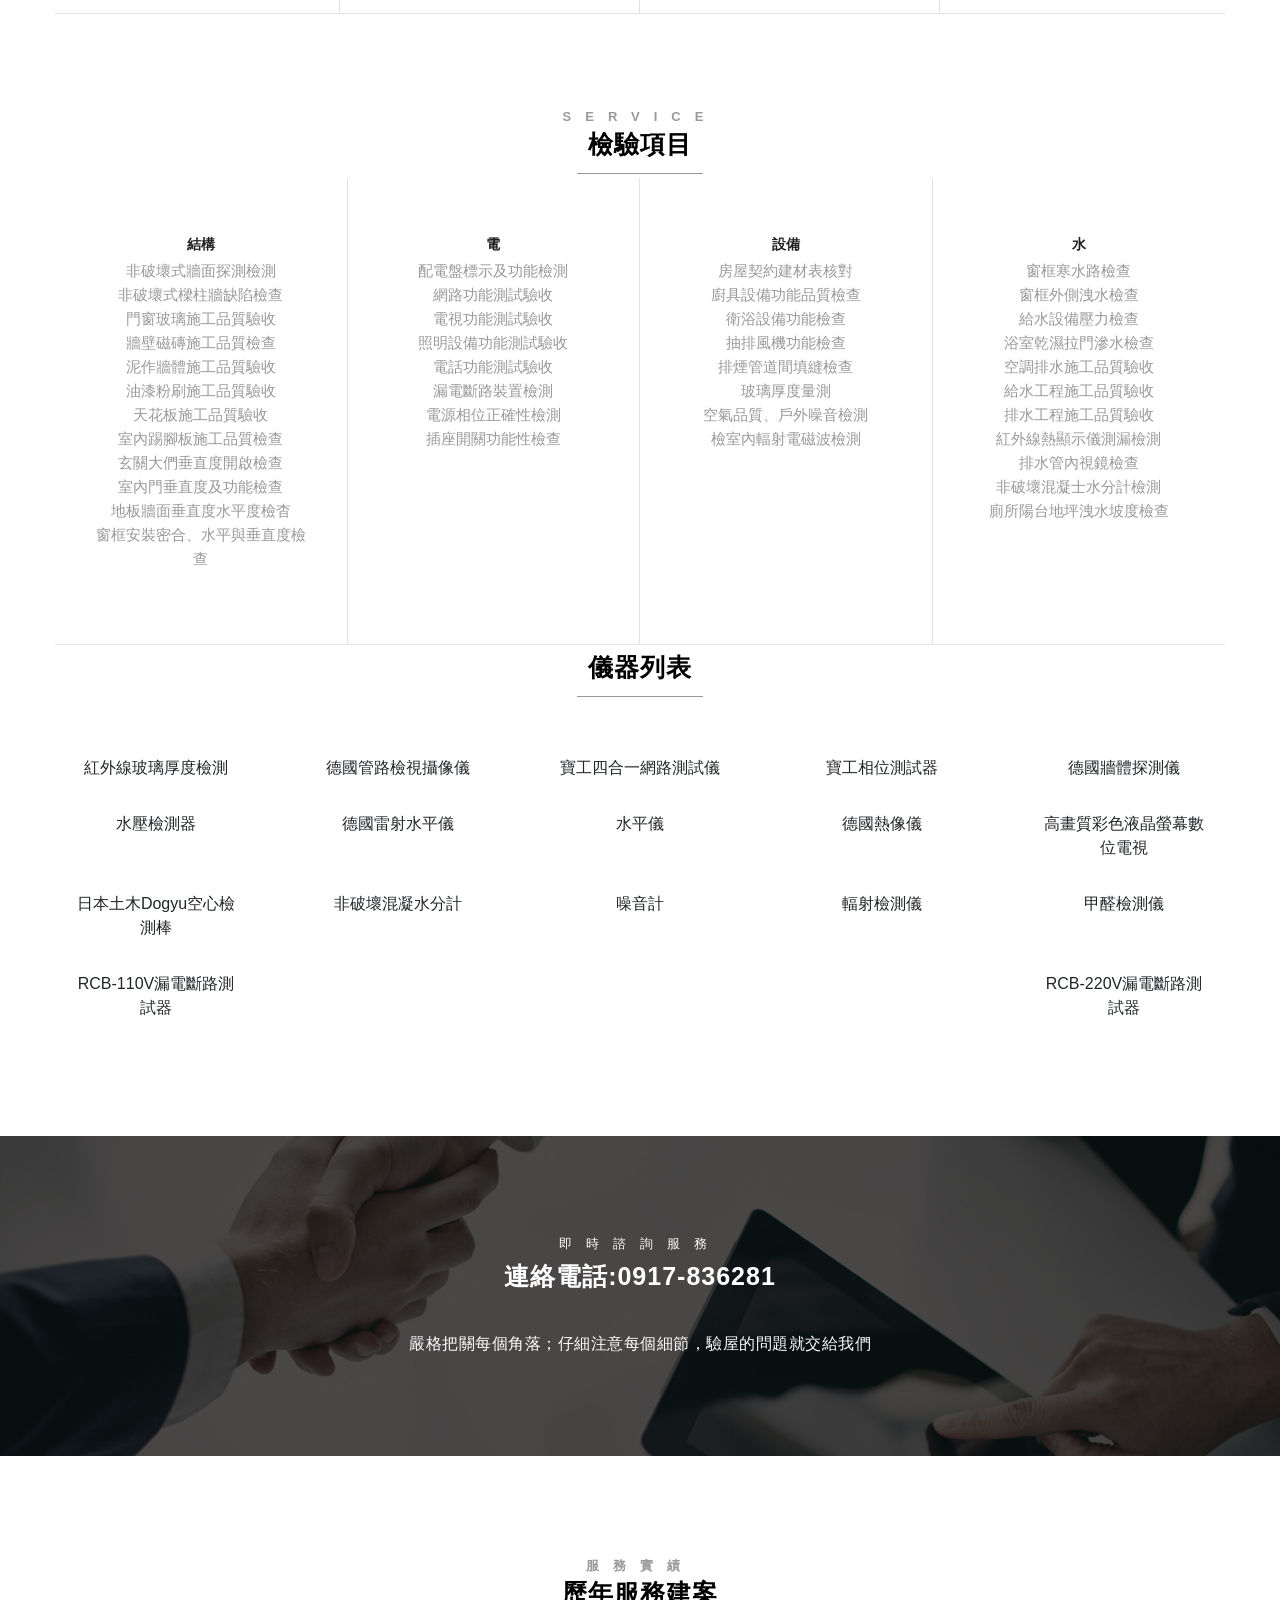
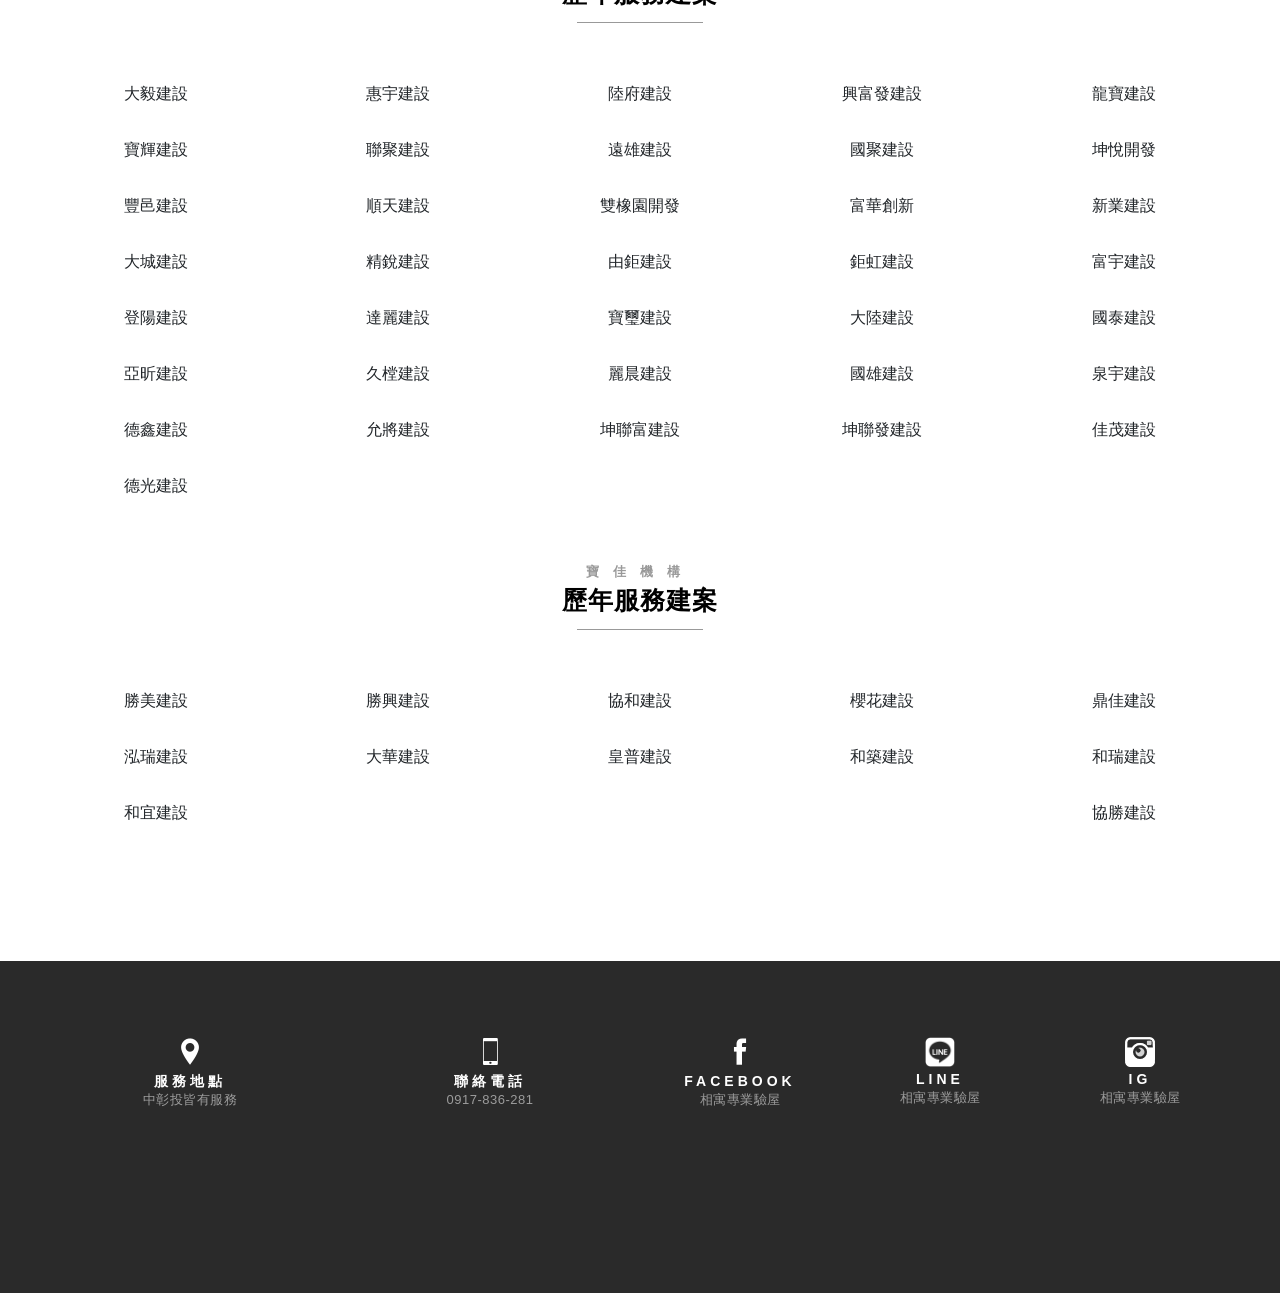
==== commit f31912b9: "fix" ====
--- a/index.html
+++ b/index.html
@@ -761,28 +761,28 @@
 									<div class="col-lg-3 col-sm-6 feature-card crop">
 										<h2 class="">兩房$8000元</h2>
 										<div class="feature-body wow fadeInLeft" data-wow-delay=".1s">
-											<h2 class="">新成屋室內20 坪以下</h2>
+											<h2 class="">新成屋室內20坪以下</h2>
 										</div><!-- /.feature-card -->
 									</div><!-- /.col-lg-3 -->
 																		
 									<div class="col-lg-3 col-sm-6 feature-card crop">
 										<h2 class="">三房$10000元</h2>
 										<div class="feature-body wow fadeInLeft" data-wow-delay=".1s">
-											<h2 class="">新成屋室內20 坪-30 坪</h2>
+											<h2 class="">新成屋室內20坪-30坪</h2>
 										</div><!-- /.feature-card -->
 									</div><!-- /.col-lg-3 -->
 																		
 									<div class="col-lg-3 col-sm-6 feature-card crop">
 										<h2 class="">四房$12000元</h2>
 										<div class="feature-body wow fadeInLeft" data-wow-delay=".1s">
-											<h2 class="">新成屋室內30 坪-40 坪</h2>
+											<h2 class="">新成屋室內30坪-40坪</h2>
 										</div><!-- /.feature-card -->
 									</div><!-- /.col-lg-3 -->
 																		
 									<div class="col-lg-3 col-sm-6 feature-card crop">
 										<h2 class="">透天$20000元</h2>
 										<div class="feature-body wow fadeInLeft" data-wow-delay=".1s">
-											<h2 class="">新成屋室內 40 坪以上及透天50坪以上專案報價</h2>
+											<h2 class="">新成屋室內40坪以上及透天50坪以上專案報價</h2>
 										</div><!-- /.feature-card -->
 									</div><!-- /.col-lg-3 -->
 																	</div><!-- /.row -->
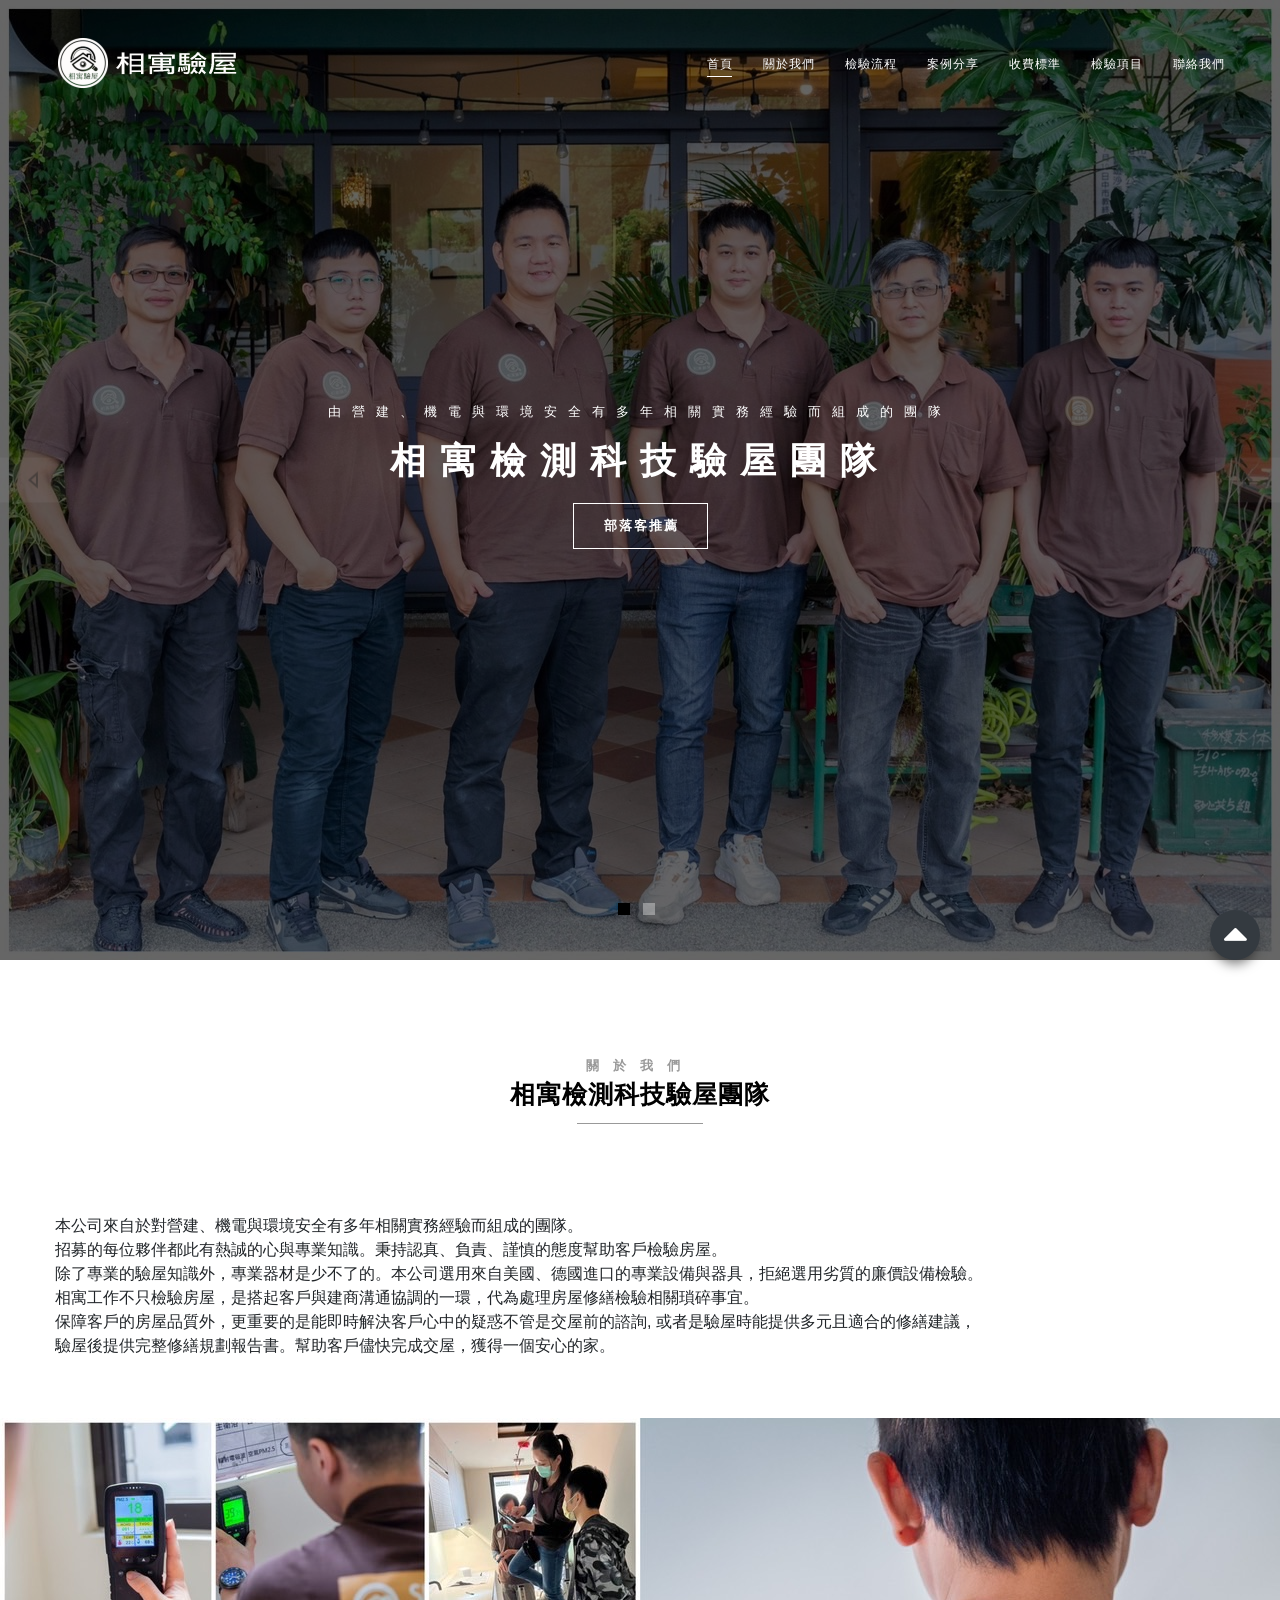
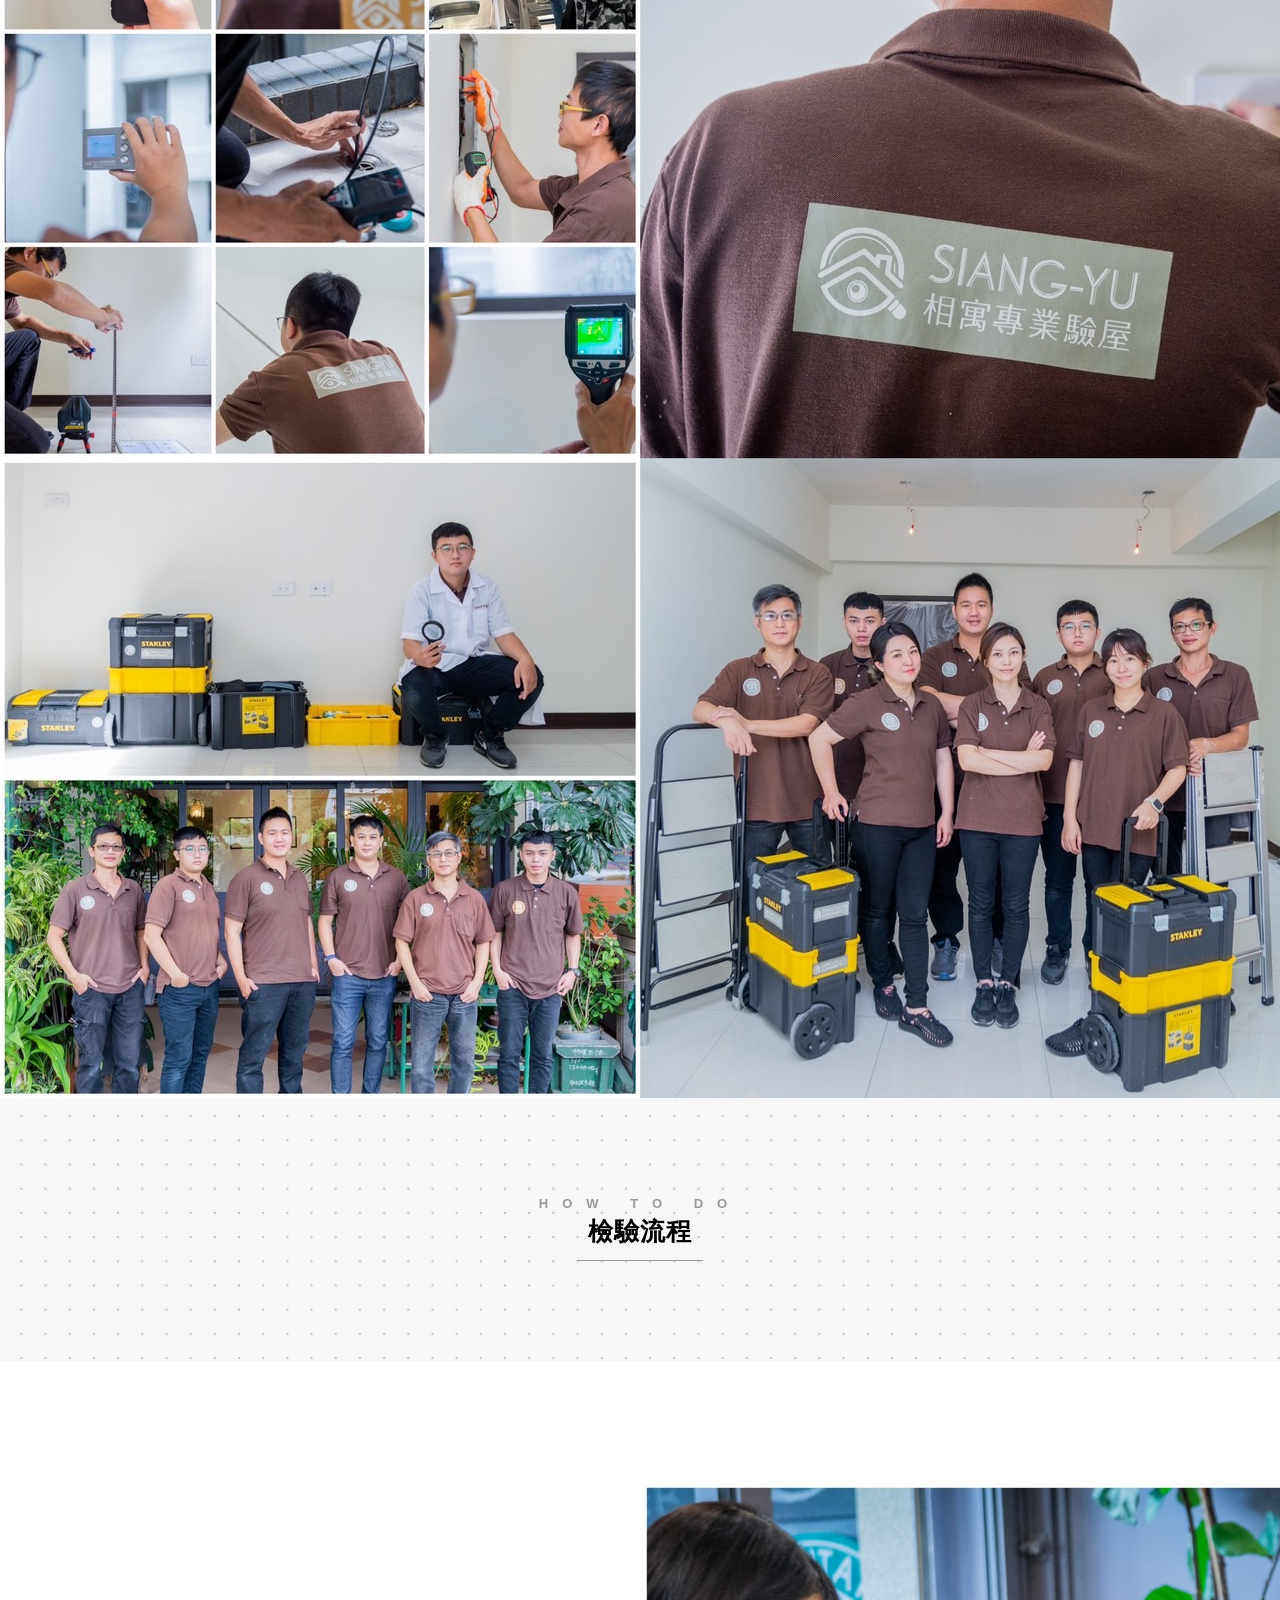
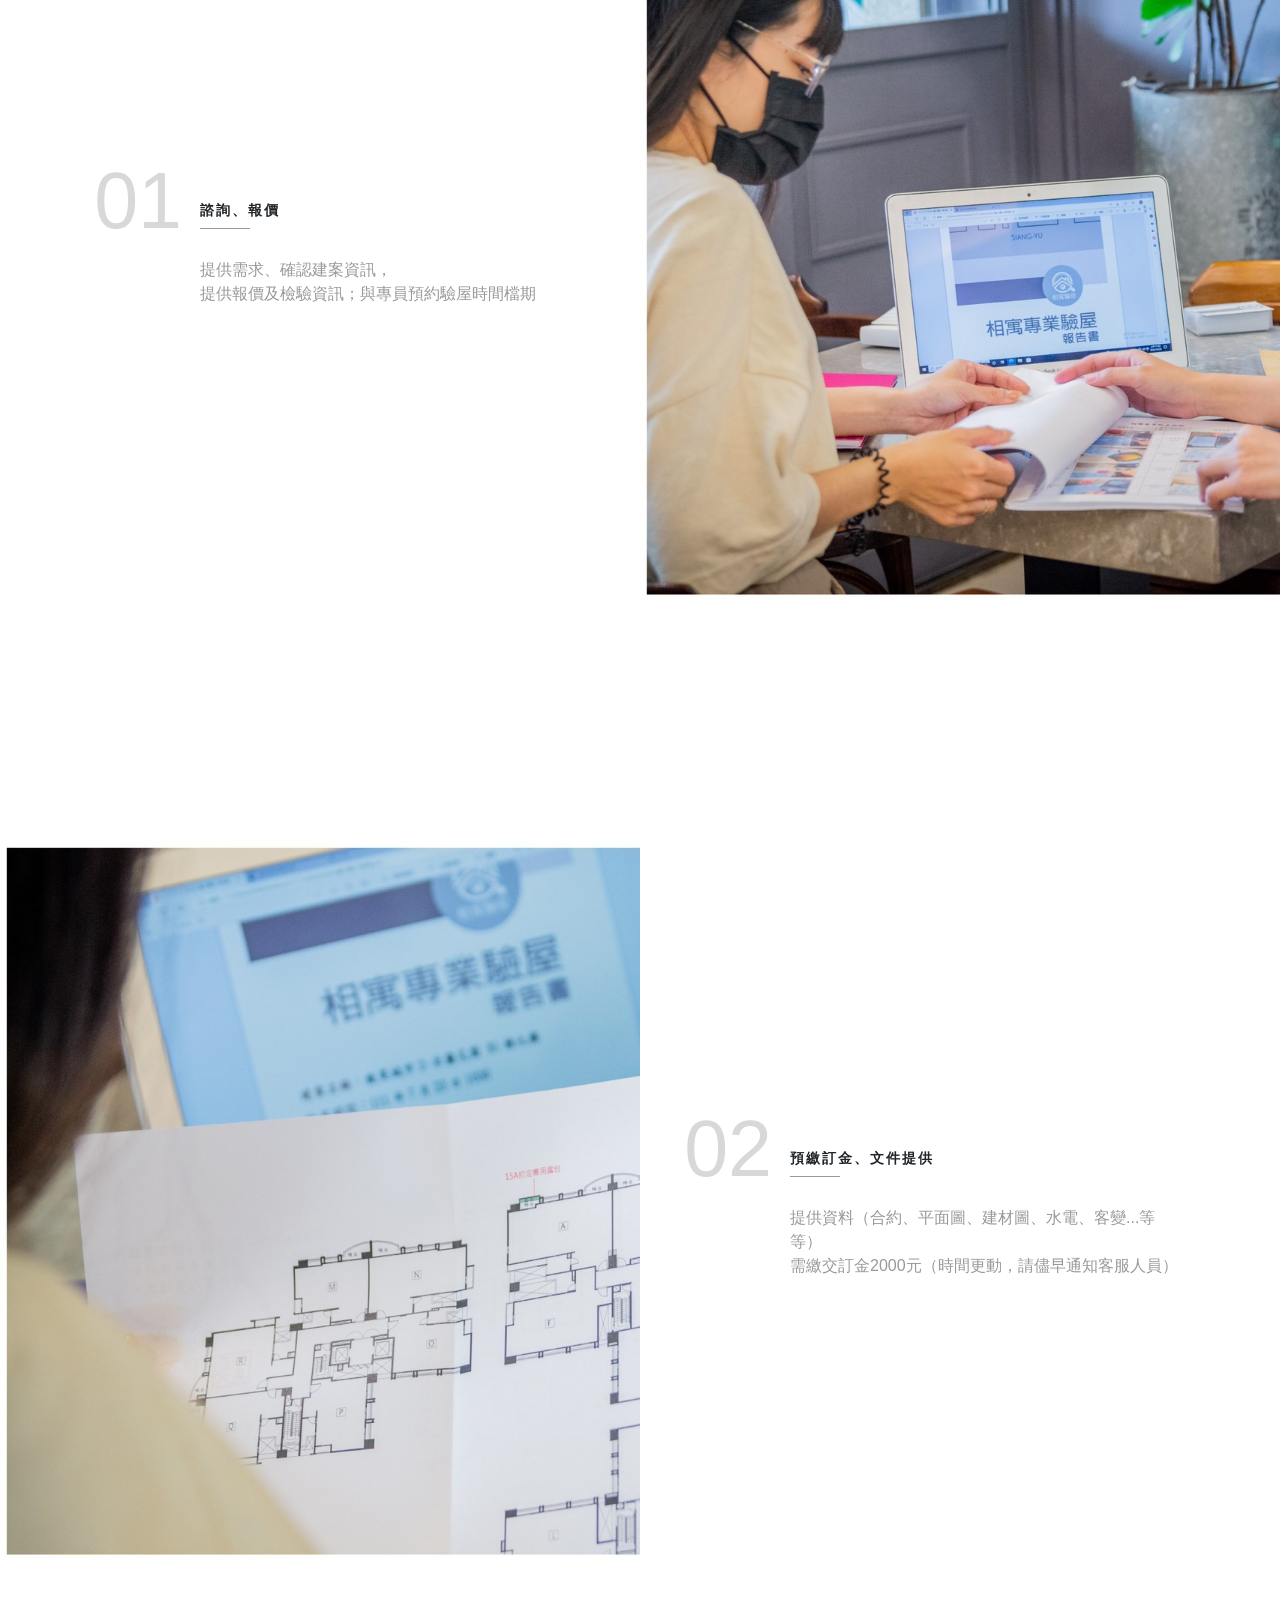
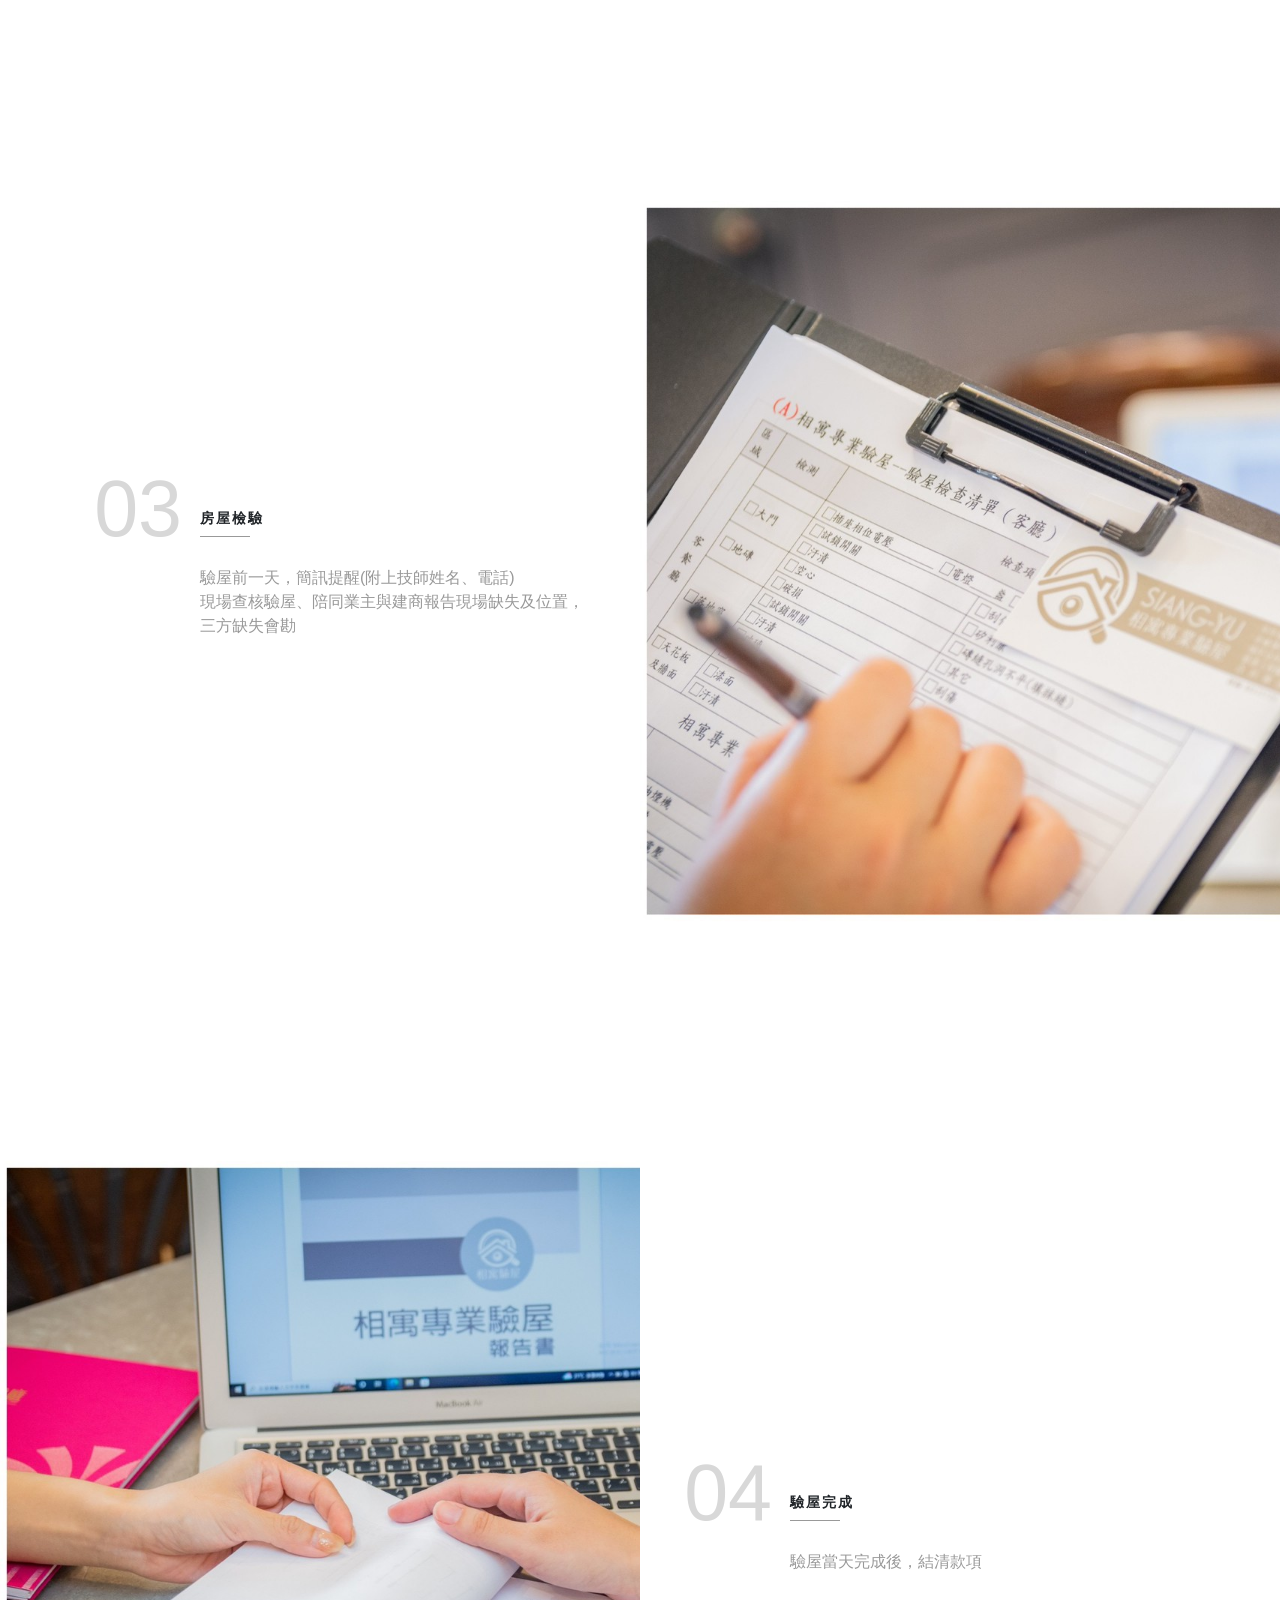
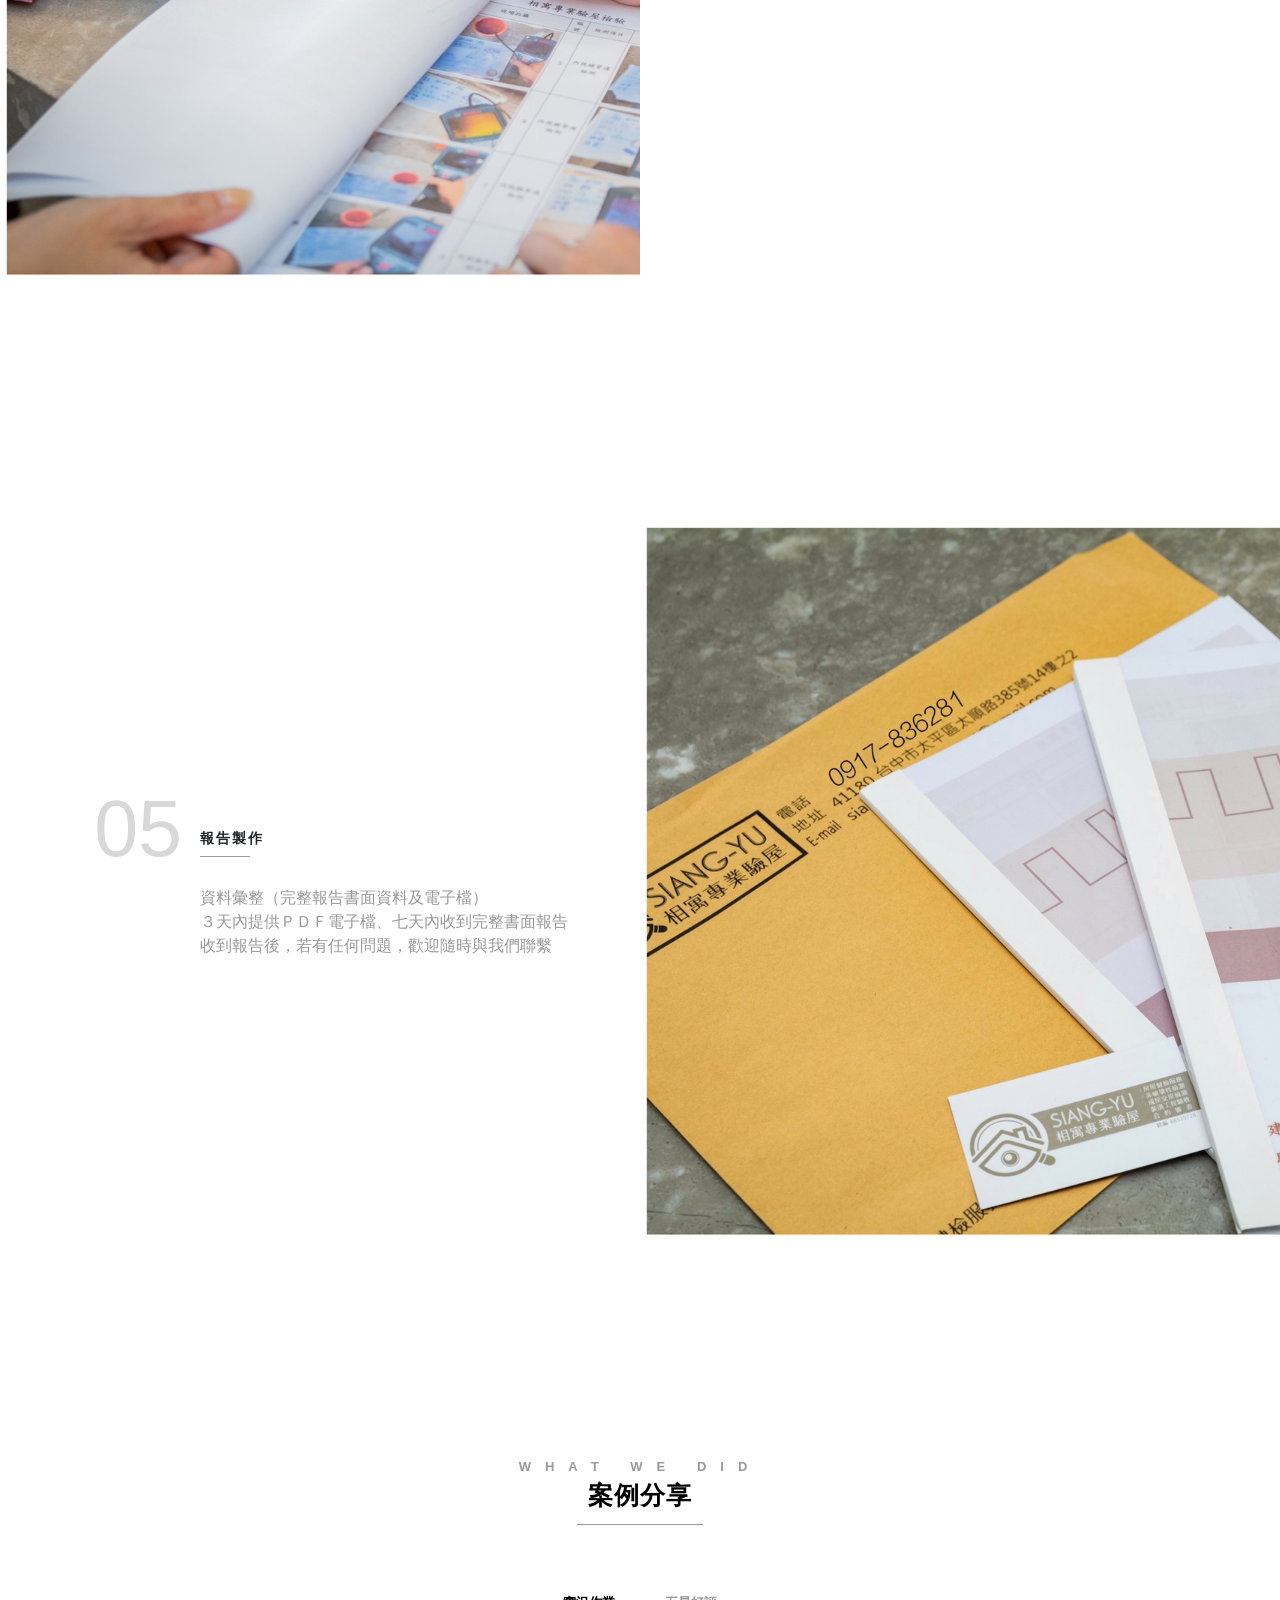
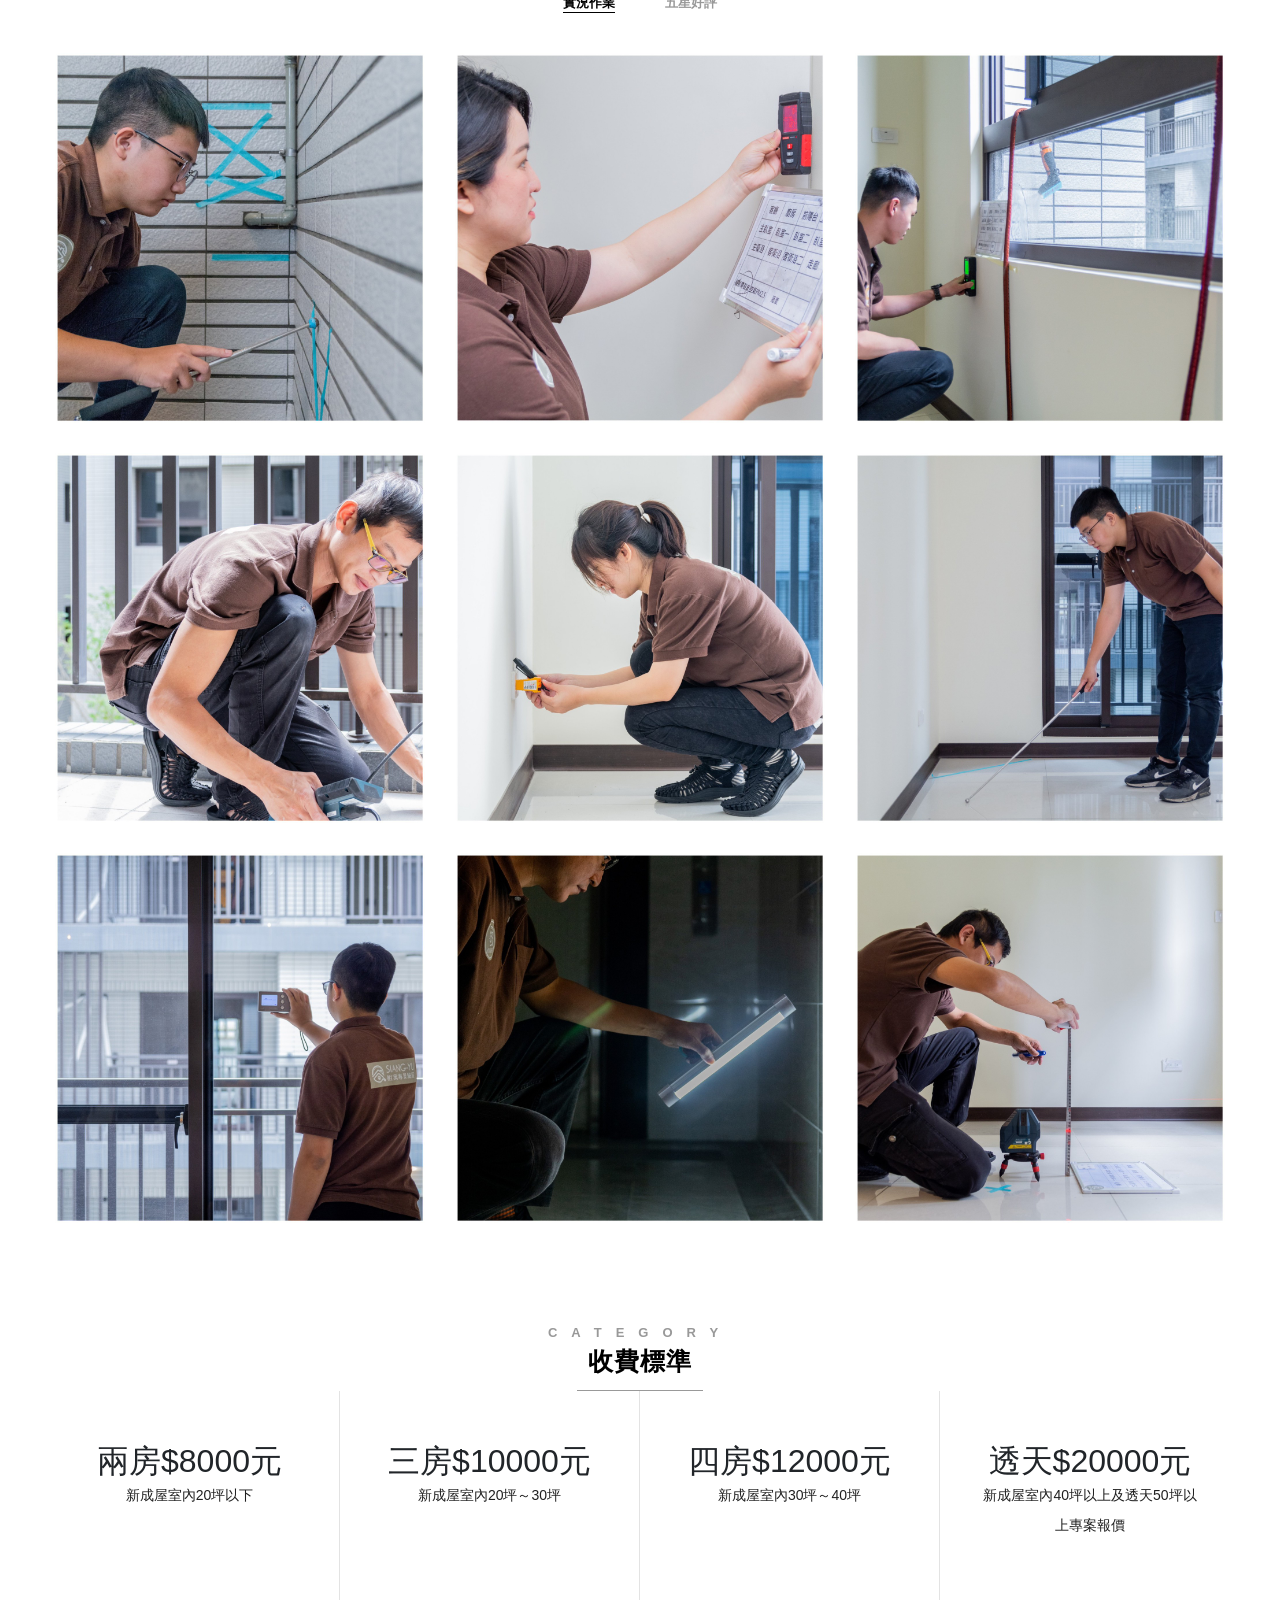
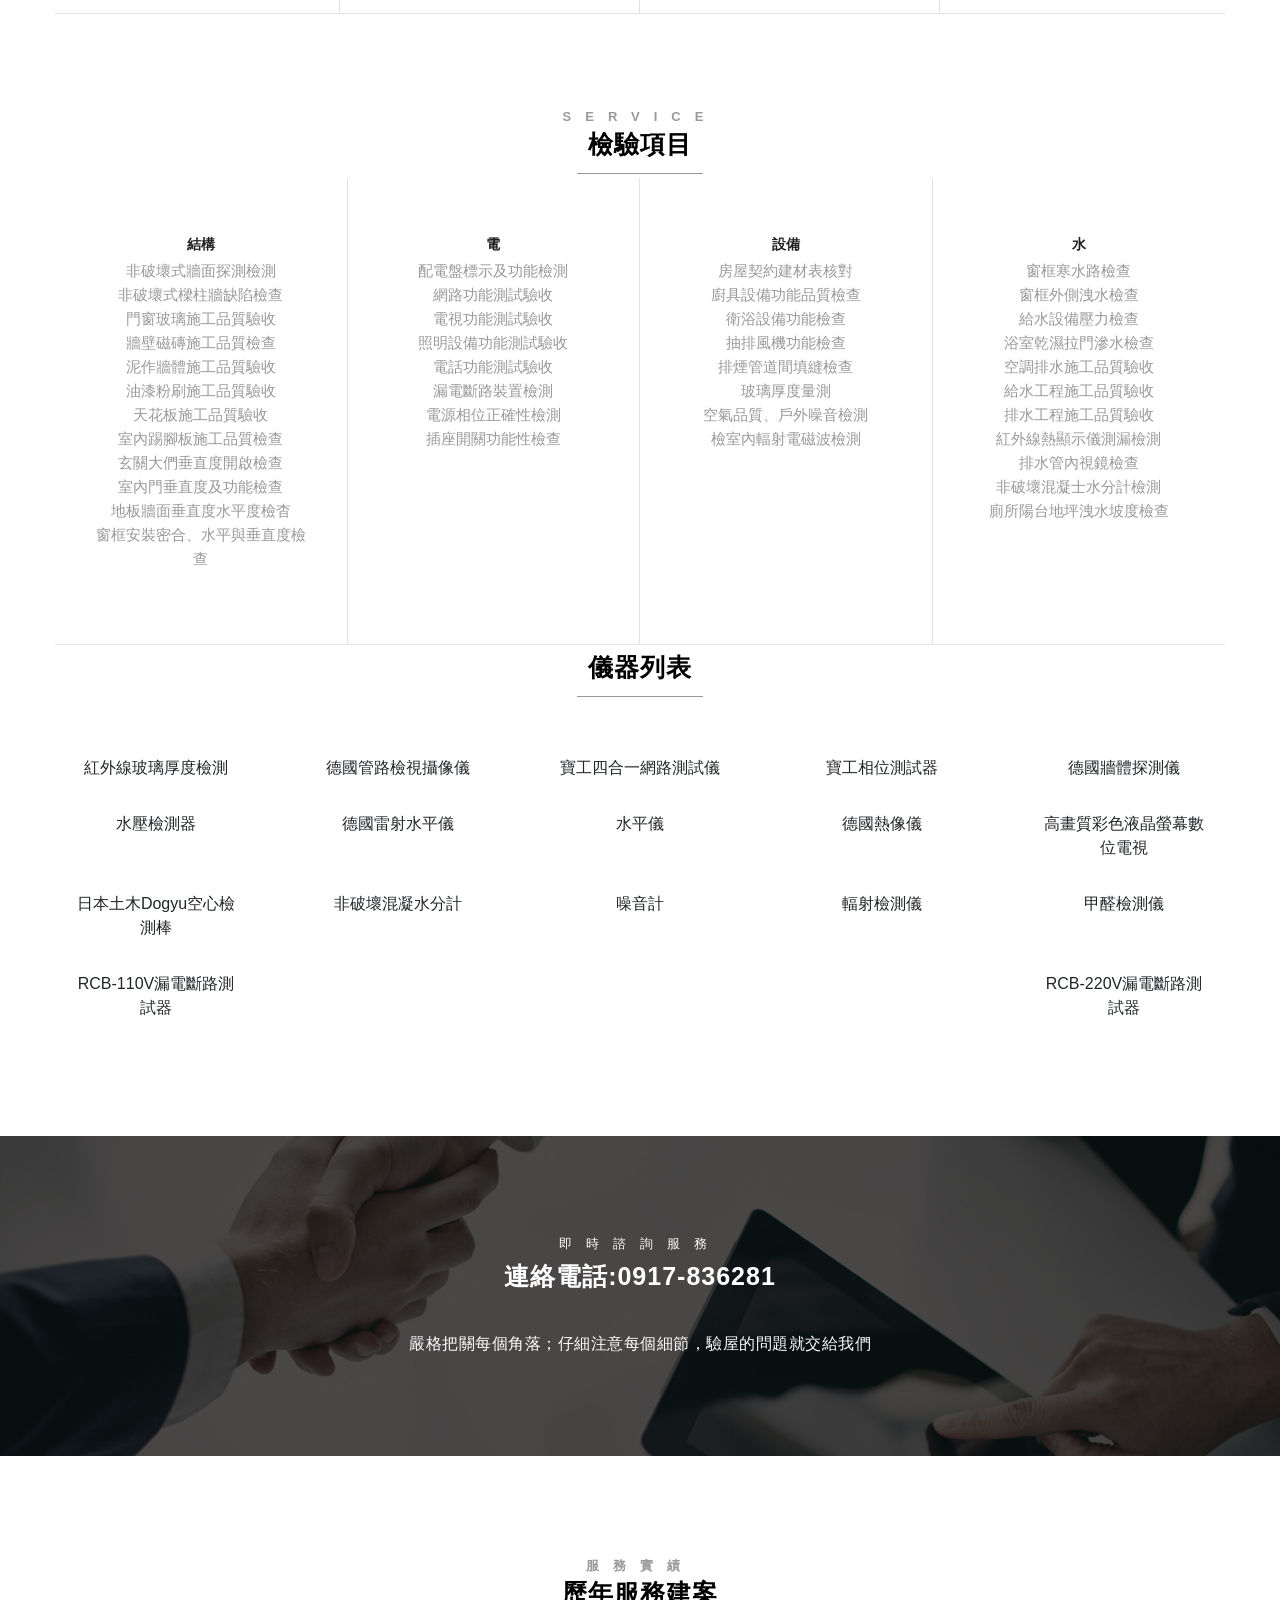
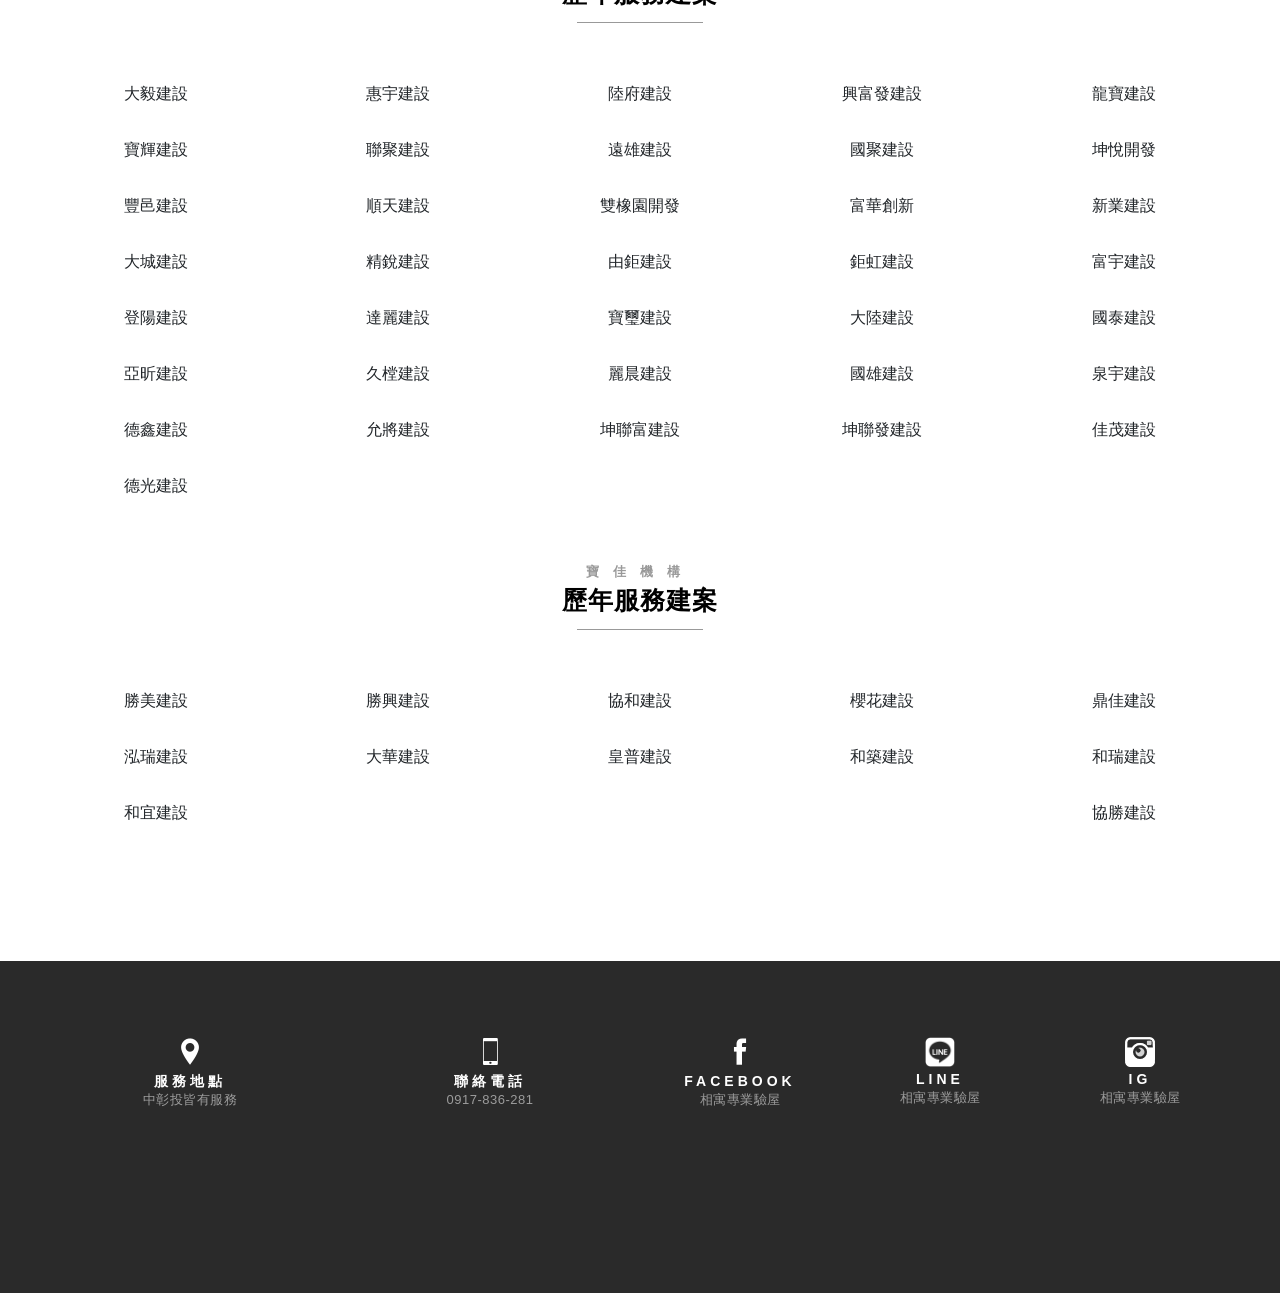
==== commit 9ab6a096: "fix" ====
--- a/index.html
+++ b/index.html
@@ -768,14 +768,14 @@
 									<div class="col-lg-3 col-sm-6 feature-card crop">
 										<h2 class="">三房$10000元</h2>
 										<div class="feature-body wow fadeInLeft" data-wow-delay=".1s">
-											<h2 class="">新成屋室內20坪-30坪</h2>
+											<h2 class="">新成屋室內20坪～30坪</h2>
 										</div><!-- /.feature-card -->
 									</div><!-- /.col-lg-3 -->
 																		
 									<div class="col-lg-3 col-sm-6 feature-card crop">
 										<h2 class="">四房$12000元</h2>
 										<div class="feature-body wow fadeInLeft" data-wow-delay=".1s">
-											<h2 class="">新成屋室內30坪-40坪</h2>
+											<h2 class="">新成屋室內30坪～40坪</h2>
 										</div><!-- /.feature-card -->
 									</div><!-- /.col-lg-3 -->
 																		
